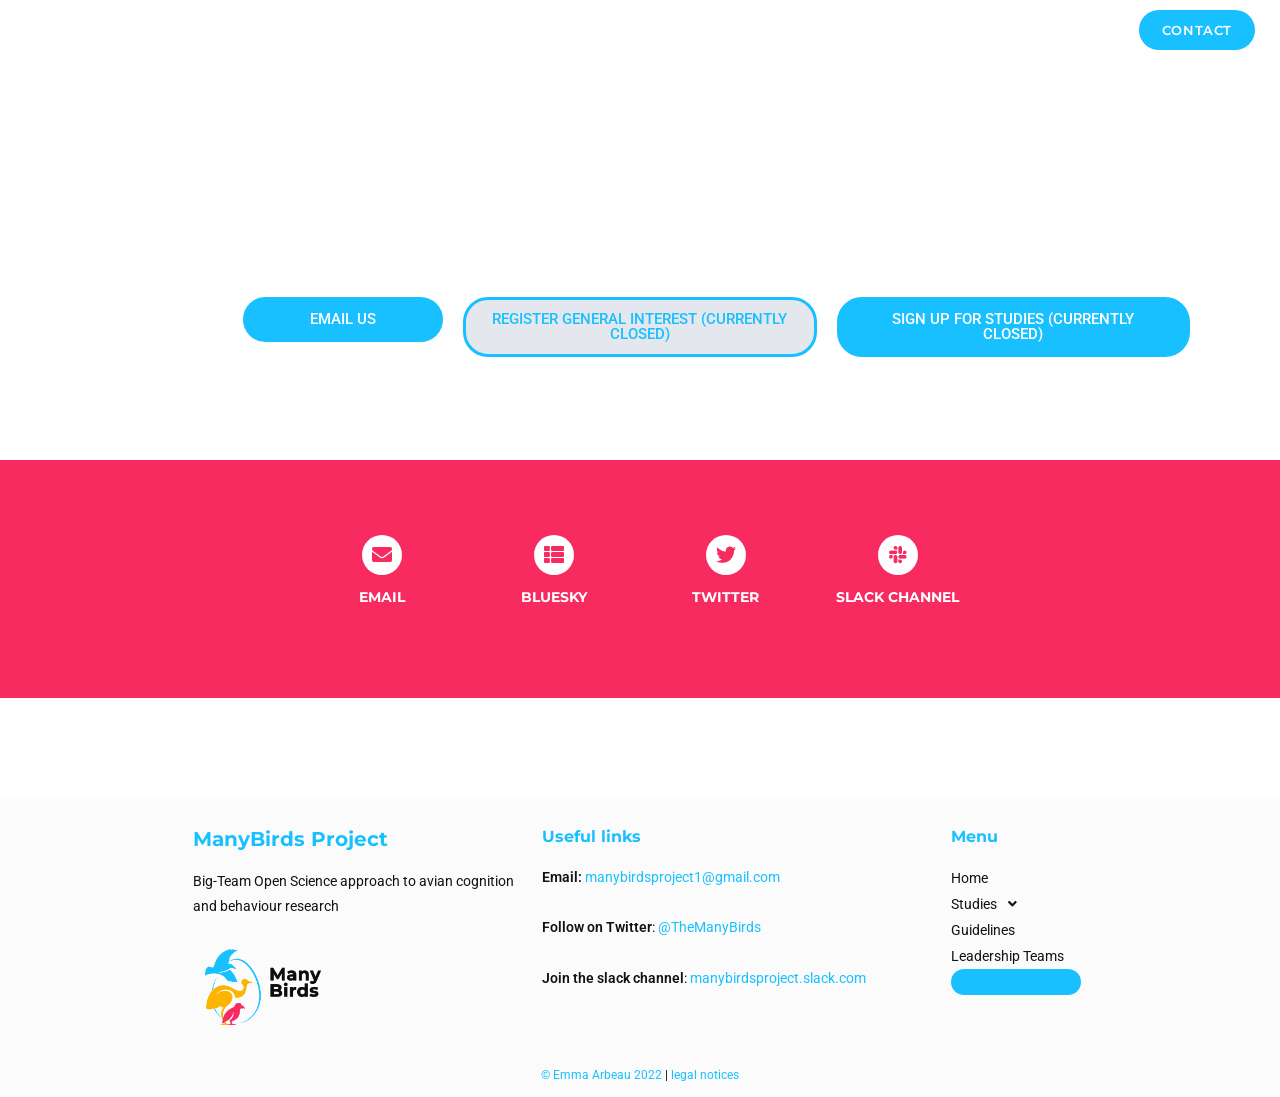
==== contact/index.html @ b62bbb34 "initial commit Signed-off-by: Matjaž Hegedič <matjaz.hegedic@gmail.com>" ====
<!DOCTYPE html>
<html class="html" lang="en-US">
<head>
	<meta charset="UTF-8">
	<link rel="profile" href="https://gmpg.org/xfn/11">

	<meta name="robots" content="index, follow, max-image-preview:large, max-snippet:-1, max-video-preview:-1">
	<style>img:is([sizes="auto" i], [sizes^="auto," i]) { contain-intrinsic-size: 3000px 1500px }</style>
	<meta name="viewport" content="width=device-width, initial-scale=1">
	<!-- This site is optimized with the Yoast SEO plugin v21.5 - https://yoast.com/wordpress/plugins/seo/ -->
	<title>Contact - Many Birds Projects</title>
	<link rel="canonical" href="/contact">
	<meta property="og:locale" content="en_US">
	<meta property="og:type" content="article">
	<meta property="og:title" content="Contact - Many Birds Projects">
	<meta property="og:description" content="Contact us A Big-Team Open Science approach to avian cognition and behaviour research Email Us Register general interest (currently closed) Sign up for Studies (currently closed) Email Bluesky Twitter Slack channel">
	<meta property="og:url" content="/contact">
	<meta property="og:site_name" content="Many Birds Projects">
	<meta property="article:modified_time" content="2024-11-29T09:27:22+00:00">
	<meta name="twitter:card" content="summary_large_image">
	<meta name="twitter:label1" content="Est. reading time">
	<meta name="twitter:data1" content="1 minute">
	<script type="application/ld+json" class="yoast-schema-graph">{"@context":"https://schema.org","@graph":[{"@type":"WebPage","@id":"/contact","url":"/contact","name":"Contact - Many Birds Projects","isPartOf":{"@id":"/#website"},"datePublished":"2021-11-29T15:49:06+00:00","dateModified":"2024-11-29T09:27:22+00:00","breadcrumb":{"@id":"/contact#breadcrumb"},"inLanguage":"en-US","potentialAction":[{"@type":"ReadAction","target":["/contact"]}]},{"@type":"BreadcrumbList","@id":"/contact#breadcrumb","itemListElement":[{"@type":"ListItem","position":1,"name":"Home","item":"/"},{"@type":"ListItem","position":2,"name":"Contact"}]},{"@type":"WebSite","@id":"/#website","url":"/","name":"Many Birds Projects","description":"Research behaviour cognition open-science","potentialAction":[{"@type":"SearchAction","target":{"@type":"EntryPoint","urlTemplate":"/?s={search_term_string}"},"query-input":"required name=search_term_string"}],"inLanguage":"en-US"}]}</script>
	<!-- / Yoast SEO plugin. -->


<link rel="dns-prefetch" href="//fonts.googleapis.com">
<link rel="alternate" type="application/rss+xml" title="Many Birds Projects &raquo; Feed" href="/feed">
<link rel="alternate" type="application/rss+xml" title="Many Birds Projects &raquo; Comments Feed" href="/comments/feed">
<script>
window._wpemojiSettings = {"baseUrl":"https:\/\/s.w.org\/images\/core\/emoji\/15.0.3\/72x72\/","ext":".png","svgUrl":"https:\/\/s.w.org\/images\/core\/emoji\/15.0.3\/svg\/","svgExt":".svg","source":{"concatemoji":"https:\/\/themanybirds.local\/wp-includes\/js\/wp-emoji-release.min.js?ver=6.7.1"}};
/*! This file is auto-generated */
!function(i,n){var o,s,e;function c(e){try{var t={supportTests:e,timestamp:(new Date).valueOf()};sessionStorage.setItem(o,JSON.stringify(t))}catch(e){}}function p(e,t,n){e.clearRect(0,0,e.canvas.width,e.canvas.height),e.fillText(t,0,0);var t=new Uint32Array(e.getImageData(0,0,e.canvas.width,e.canvas.height).data),r=(e.clearRect(0,0,e.canvas.width,e.canvas.height),e.fillText(n,0,0),new Uint32Array(e.getImageData(0,0,e.canvas.width,e.canvas.height).data));return t.every(function(e,t){return e===r[t]})}function u(e,t,n){switch(t){case"flag":return n(e,"🏳️‍⚧️","🏳️​⚧️")?!1:!n(e,"🇺🇳","🇺​🇳")&&!n(e,"🏴󠁧󠁢󠁥󠁮󠁧󠁿","🏴​󠁧​󠁢​󠁥​󠁮​󠁧​󠁿");case"emoji":return!n(e,"🐦‍⬛","🐦​⬛")}return!1}function f(e,t,n){var r="undefined"!=typeof WorkerGlobalScope&&self instanceof WorkerGlobalScope?new OffscreenCanvas(300,150):i.createElement("canvas"),a=r.getContext("2d",{willReadFrequently:!0}),o=(a.textBaseline="top",a.font="600 32px Arial",{});return e.forEach(function(e){o[e]=t(a,e,n)}),o}function t(e){var t=i.createElement("script");t.src=e,t.defer=!0,i.head.appendChild(t)}"undefined"!=typeof Promise&&(o="wpEmojiSettingsSupports",s=["flag","emoji"],n.supports={everything:!0,everythingExceptFlag:!0},e=new Promise(function(e){i.addEventListener("DOMContentLoaded",e,{once:!0})}),new Promise(function(t){var n=function(){try{var e=JSON.parse(sessionStorage.getItem(o));if("object"==typeof e&&"number"==typeof e.timestamp&&(new Date).valueOf()<e.timestamp+604800&&"object"==typeof e.supportTests)return e.supportTests}catch(e){}return null}();if(!n){if("undefined"!=typeof Worker&&"undefined"!=typeof OffscreenCanvas&&"undefined"!=typeof URL&&URL.createObjectURL&&"undefined"!=typeof Blob)try{var e="postMessage("+f.toString()+"("+[JSON.stringify(s),u.toString(),p.toString()].join(",")+"));",r=new Blob([e],{type:"text/javascript"}),a=new Worker(URL.createObjectURL(r),{name:"wpTestEmojiSupports"});return void(a.onmessage=function(e){c(n=e.data),a.terminate(),t(n)})}catch(e){}c(n=f(s,u,p))}t(n)}).then(function(e){for(var t in e)n.supports[t]=e[t],n.supports.everything=n.supports.everything&&n.supports[t],"flag"!==t&&(n.supports.everythingExceptFlag=n.supports.everythingExceptFlag&&n.supports[t]);n.supports.everythingExceptFlag=n.supports.everythingExceptFlag&&!n.supports.flag,n.DOMReady=!1,n.readyCallback=function(){n.DOMReady=!0}}).then(function(){return e}).then(function(){var e;n.supports.everything||(n.readyCallback(),(e=n.source||{}).concatemoji?t(e.concatemoji):e.wpemoji&&e.twemoji&&(t(e.twemoji),t(e.wpemoji)))}))}((window,document),window._wpemojiSettings);
</script>
<style id="wp-emoji-styles-inline-css">img.wp-smiley, img.emoji {
		display: inline !important;
		border: none !important;
		box-shadow: none !important;
		height: 1em !important;
		width: 1em !important;
		margin: 0 0.07em !important;
		vertical-align: -0.1em !important;
		background: none !important;
		padding: 0 !important;
	}</style>
<link rel="stylesheet" id="wp-block-library-css" href="/wp-includes/css/dist/block-library/style.min.css?ver=6.7.1" media="all">
<style id="wp-block-library-theme-inline-css">.wp-block-audio :where(figcaption){color:#555;font-size:13px;text-align:center}.is-dark-theme .wp-block-audio :where(figcaption){color:#ffffffa6}.wp-block-audio{margin:0 0 1em}.wp-block-code{border:1px solid #ccc;border-radius:4px;font-family:Menlo,Consolas,monaco,monospace;padding:.8em 1em}.wp-block-embed :where(figcaption){color:#555;font-size:13px;text-align:center}.is-dark-theme .wp-block-embed :where(figcaption){color:#ffffffa6}.wp-block-embed{margin:0 0 1em}.blocks-gallery-caption{color:#555;font-size:13px;text-align:center}.is-dark-theme .blocks-gallery-caption{color:#ffffffa6}:root :where(.wp-block-image figcaption){color:#555;font-size:13px;text-align:center}.is-dark-theme :root :where(.wp-block-image figcaption){color:#ffffffa6}.wp-block-image{margin:0 0 1em}.wp-block-pullquote{border-bottom:4px solid;border-top:4px solid;color:currentColor;margin-bottom:1.75em}.wp-block-pullquote cite,.wp-block-pullquote footer,.wp-block-pullquote__citation{color:currentColor;font-size:.8125em;font-style:normal;text-transform:uppercase}.wp-block-quote{border-left:.25em solid;margin:0 0 1.75em;padding-left:1em}.wp-block-quote cite,.wp-block-quote footer{color:currentColor;font-size:.8125em;font-style:normal;position:relative}.wp-block-quote:where(.has-text-align-right){border-left:none;border-right:.25em solid;padding-left:0;padding-right:1em}.wp-block-quote:where(.has-text-align-center){border:none;padding-left:0}.wp-block-quote.is-large,.wp-block-quote.is-style-large,.wp-block-quote:where(.is-style-plain){border:none}.wp-block-search .wp-block-search__label{font-weight:700}.wp-block-search__button{border:1px solid #ccc;padding:.375em .625em}:where(.wp-block-group.has-background){padding:1.25em 2.375em}.wp-block-separator.has-css-opacity{opacity:.4}.wp-block-separator{border:none;border-bottom:2px solid;margin-left:auto;margin-right:auto}.wp-block-separator.has-alpha-channel-opacity{opacity:1}.wp-block-separator:not(.is-style-wide):not(.is-style-dots){width:100px}.wp-block-separator.has-background:not(.is-style-dots){border-bottom:none;height:1px}.wp-block-separator.has-background:not(.is-style-wide):not(.is-style-dots){height:2px}.wp-block-table{margin:0 0 1em}.wp-block-table td,.wp-block-table th{word-break:normal}.wp-block-table :where(figcaption){color:#555;font-size:13px;text-align:center}.is-dark-theme .wp-block-table :where(figcaption){color:#ffffffa6}.wp-block-video :where(figcaption){color:#555;font-size:13px;text-align:center}.is-dark-theme .wp-block-video :where(figcaption){color:#ffffffa6}.wp-block-video{margin:0 0 1em}:root :where(.wp-block-template-part.has-background){margin-bottom:0;margin-top:0;padding:1.25em 2.375em}</style>
<style id="classic-theme-styles-inline-css">/*! This file is auto-generated */
.wp-block-button__link{color:#fff;background-color:#32373c;border-radius:9999px;box-shadow:none;text-decoration:none;padding:calc(.667em + 2px) calc(1.333em + 2px);font-size:1.125em}.wp-block-file__button{background:#32373c;color:#fff;text-decoration:none}</style>
<style id="global-styles-inline-css">:root{--wp--preset--aspect-ratio--square: 1;--wp--preset--aspect-ratio--4-3: 4/3;--wp--preset--aspect-ratio--3-4: 3/4;--wp--preset--aspect-ratio--3-2: 3/2;--wp--preset--aspect-ratio--2-3: 2/3;--wp--preset--aspect-ratio--16-9: 16/9;--wp--preset--aspect-ratio--9-16: 9/16;--wp--preset--color--black: #000000;--wp--preset--color--cyan-bluish-gray: #abb8c3;--wp--preset--color--white: #ffffff;--wp--preset--color--pale-pink: #f78da7;--wp--preset--color--vivid-red: #cf2e2e;--wp--preset--color--luminous-vivid-orange: #ff6900;--wp--preset--color--luminous-vivid-amber: #fcb900;--wp--preset--color--light-green-cyan: #7bdcb5;--wp--preset--color--vivid-green-cyan: #00d084;--wp--preset--color--pale-cyan-blue: #8ed1fc;--wp--preset--color--vivid-cyan-blue: #0693e3;--wp--preset--color--vivid-purple: #9b51e0;--wp--preset--gradient--vivid-cyan-blue-to-vivid-purple: linear-gradient(135deg,rgba(6,147,227,1) 0%,rgb(155,81,224) 100%);--wp--preset--gradient--light-green-cyan-to-vivid-green-cyan: linear-gradient(135deg,rgb(122,220,180) 0%,rgb(0,208,130) 100%);--wp--preset--gradient--luminous-vivid-amber-to-luminous-vivid-orange: linear-gradient(135deg,rgba(252,185,0,1) 0%,rgba(255,105,0,1) 100%);--wp--preset--gradient--luminous-vivid-orange-to-vivid-red: linear-gradient(135deg,rgba(255,105,0,1) 0%,rgb(207,46,46) 100%);--wp--preset--gradient--very-light-gray-to-cyan-bluish-gray: linear-gradient(135deg,rgb(238,238,238) 0%,rgb(169,184,195) 100%);--wp--preset--gradient--cool-to-warm-spectrum: linear-gradient(135deg,rgb(74,234,220) 0%,rgb(151,120,209) 20%,rgb(207,42,186) 40%,rgb(238,44,130) 60%,rgb(251,105,98) 80%,rgb(254,248,76) 100%);--wp--preset--gradient--blush-light-purple: linear-gradient(135deg,rgb(255,206,236) 0%,rgb(152,150,240) 100%);--wp--preset--gradient--blush-bordeaux: linear-gradient(135deg,rgb(254,205,165) 0%,rgb(254,45,45) 50%,rgb(107,0,62) 100%);--wp--preset--gradient--luminous-dusk: linear-gradient(135deg,rgb(255,203,112) 0%,rgb(199,81,192) 50%,rgb(65,88,208) 100%);--wp--preset--gradient--pale-ocean: linear-gradient(135deg,rgb(255,245,203) 0%,rgb(182,227,212) 50%,rgb(51,167,181) 100%);--wp--preset--gradient--electric-grass: linear-gradient(135deg,rgb(202,248,128) 0%,rgb(113,206,126) 100%);--wp--preset--gradient--midnight: linear-gradient(135deg,rgb(2,3,129) 0%,rgb(40,116,252) 100%);--wp--preset--font-size--small: 13px;--wp--preset--font-size--medium: 20px;--wp--preset--font-size--large: 36px;--wp--preset--font-size--x-large: 42px;--wp--preset--spacing--20: 0.44rem;--wp--preset--spacing--30: 0.67rem;--wp--preset--spacing--40: 1rem;--wp--preset--spacing--50: 1.5rem;--wp--preset--spacing--60: 2.25rem;--wp--preset--spacing--70: 3.38rem;--wp--preset--spacing--80: 5.06rem;--wp--preset--shadow--natural: 6px 6px 9px rgba(0, 0, 0, 0.2);--wp--preset--shadow--deep: 12px 12px 50px rgba(0, 0, 0, 0.4);--wp--preset--shadow--sharp: 6px 6px 0px rgba(0, 0, 0, 0.2);--wp--preset--shadow--outlined: 6px 6px 0px -3px rgba(255, 255, 255, 1), 6px 6px rgba(0, 0, 0, 1);--wp--preset--shadow--crisp: 6px 6px 0px rgba(0, 0, 0, 1);}:where(.is-layout-flex){gap: 0.5em;}:where(.is-layout-grid){gap: 0.5em;}body .is-layout-flex{display: flex;}.is-layout-flex{flex-wrap: wrap;align-items: center;}.is-layout-flex > :is(*, div){margin: 0;}body .is-layout-grid{display: grid;}.is-layout-grid > :is(*, div){margin: 0;}:where(.wp-block-columns.is-layout-flex){gap: 2em;}:where(.wp-block-columns.is-layout-grid){gap: 2em;}:where(.wp-block-post-template.is-layout-flex){gap: 1.25em;}:where(.wp-block-post-template.is-layout-grid){gap: 1.25em;}.has-black-color{color: var(--wp--preset--color--black) !important;}.has-cyan-bluish-gray-color{color: var(--wp--preset--color--cyan-bluish-gray) !important;}.has-white-color{color: var(--wp--preset--color--white) !important;}.has-pale-pink-color{color: var(--wp--preset--color--pale-pink) !important;}.has-vivid-red-color{color: var(--wp--preset--color--vivid-red) !important;}.has-luminous-vivid-orange-color{color: var(--wp--preset--color--luminous-vivid-orange) !important;}.has-luminous-vivid-amber-color{color: var(--wp--preset--color--luminous-vivid-amber) !important;}.has-light-green-cyan-color{color: var(--wp--preset--color--light-green-cyan) !important;}.has-vivid-green-cyan-color{color: var(--wp--preset--color--vivid-green-cyan) !important;}.has-pale-cyan-blue-color{color: var(--wp--preset--color--pale-cyan-blue) !important;}.has-vivid-cyan-blue-color{color: var(--wp--preset--color--vivid-cyan-blue) !important;}.has-vivid-purple-color{color: var(--wp--preset--color--vivid-purple) !important;}.has-black-background-color{background-color: var(--wp--preset--color--black) !important;}.has-cyan-bluish-gray-background-color{background-color: var(--wp--preset--color--cyan-bluish-gray) !important;}.has-white-background-color{background-color: var(--wp--preset--color--white) !important;}.has-pale-pink-background-color{background-color: var(--wp--preset--color--pale-pink) !important;}.has-vivid-red-background-color{background-color: var(--wp--preset--color--vivid-red) !important;}.has-luminous-vivid-orange-background-color{background-color: var(--wp--preset--color--luminous-vivid-orange) !important;}.has-luminous-vivid-amber-background-color{background-color: var(--wp--preset--color--luminous-vivid-amber) !important;}.has-light-green-cyan-background-color{background-color: var(--wp--preset--color--light-green-cyan) !important;}.has-vivid-green-cyan-background-color{background-color: var(--wp--preset--color--vivid-green-cyan) !important;}.has-pale-cyan-blue-background-color{background-color: var(--wp--preset--color--pale-cyan-blue) !important;}.has-vivid-cyan-blue-background-color{background-color: var(--wp--preset--color--vivid-cyan-blue) !important;}.has-vivid-purple-background-color{background-color: var(--wp--preset--color--vivid-purple) !important;}.has-black-border-color{border-color: var(--wp--preset--color--black) !important;}.has-cyan-bluish-gray-border-color{border-color: var(--wp--preset--color--cyan-bluish-gray) !important;}.has-white-border-color{border-color: var(--wp--preset--color--white) !important;}.has-pale-pink-border-color{border-color: var(--wp--preset--color--pale-pink) !important;}.has-vivid-red-border-color{border-color: var(--wp--preset--color--vivid-red) !important;}.has-luminous-vivid-orange-border-color{border-color: var(--wp--preset--color--luminous-vivid-orange) !important;}.has-luminous-vivid-amber-border-color{border-color: var(--wp--preset--color--luminous-vivid-amber) !important;}.has-light-green-cyan-border-color{border-color: var(--wp--preset--color--light-green-cyan) !important;}.has-vivid-green-cyan-border-color{border-color: var(--wp--preset--color--vivid-green-cyan) !important;}.has-pale-cyan-blue-border-color{border-color: var(--wp--preset--color--pale-cyan-blue) !important;}.has-vivid-cyan-blue-border-color{border-color: var(--wp--preset--color--vivid-cyan-blue) !important;}.has-vivid-purple-border-color{border-color: var(--wp--preset--color--vivid-purple) !important;}.has-vivid-cyan-blue-to-vivid-purple-gradient-background{background: var(--wp--preset--gradient--vivid-cyan-blue-to-vivid-purple) !important;}.has-light-green-cyan-to-vivid-green-cyan-gradient-background{background: var(--wp--preset--gradient--light-green-cyan-to-vivid-green-cyan) !important;}.has-luminous-vivid-amber-to-luminous-vivid-orange-gradient-background{background: var(--wp--preset--gradient--luminous-vivid-amber-to-luminous-vivid-orange) !important;}.has-luminous-vivid-orange-to-vivid-red-gradient-background{background: var(--wp--preset--gradient--luminous-vivid-orange-to-vivid-red) !important;}.has-very-light-gray-to-cyan-bluish-gray-gradient-background{background: var(--wp--preset--gradient--very-light-gray-to-cyan-bluish-gray) !important;}.has-cool-to-warm-spectrum-gradient-background{background: var(--wp--preset--gradient--cool-to-warm-spectrum) !important;}.has-blush-light-purple-gradient-background{background: var(--wp--preset--gradient--blush-light-purple) !important;}.has-blush-bordeaux-gradient-background{background: var(--wp--preset--gradient--blush-bordeaux) !important;}.has-luminous-dusk-gradient-background{background: var(--wp--preset--gradient--luminous-dusk) !important;}.has-pale-ocean-gradient-background{background: var(--wp--preset--gradient--pale-ocean) !important;}.has-electric-grass-gradient-background{background: var(--wp--preset--gradient--electric-grass) !important;}.has-midnight-gradient-background{background: var(--wp--preset--gradient--midnight) !important;}.has-small-font-size{font-size: var(--wp--preset--font-size--small) !important;}.has-medium-font-size{font-size: var(--wp--preset--font-size--medium) !important;}.has-large-font-size{font-size: var(--wp--preset--font-size--large) !important;}.has-x-large-font-size{font-size: var(--wp--preset--font-size--x-large) !important;}
:where(.wp-block-post-template.is-layout-flex){gap: 1.25em;}:where(.wp-block-post-template.is-layout-grid){gap: 1.25em;}
:where(.wp-block-columns.is-layout-flex){gap: 2em;}:where(.wp-block-columns.is-layout-grid){gap: 2em;}
:root :where(.wp-block-pullquote){font-size: 1.5em;line-height: 1.6;}</style>
<link rel="stylesheet" id="slick-style-css" href="/wp-content/plugins/blog-designer-pack/assets/css/slick.css?ver=3.4.3" media="all">
<link rel="stylesheet" id="bdp-public-style-css" href="/wp-content/plugins/blog-designer-pack/assets/css/bdp-public.css?ver=3.4.3" media="all">
<link rel="stylesheet" id="ctf_styles-css" href="/wp-content/plugins/custom-twitter-feeds/css/ctf-styles.min.css?ver=2.2.1" media="all">
<link rel="stylesheet" id="wpos-slick-style-css" href="/wp-content/plugins/wp-responsive-recent-post-slider/assets/css/slick.css?ver=3.4" media="all">
<link rel="stylesheet" id="wppsac-public-style-css" href="/wp-content/plugins/wp-responsive-recent-post-slider/assets/css/recent-post-style.css?ver=3.4" media="all">
<link rel="stylesheet" id="hfe-style-css" href="/wp-content/plugins/header-footer-elementor/assets/css/header-footer-elementor.css?ver=1.6.17" media="all">
<link rel="stylesheet" id="elementor-icons-css" href="/wp-content/plugins/elementor/assets/lib/eicons/css/elementor-icons.min.css?ver=5.23.0" media="all">
<link rel="stylesheet" id="elementor-frontend-css" href="/wp-content/plugins/elementor/assets/css/frontend-lite.min.css?ver=3.17.2" media="all">
<link rel="stylesheet" id="swiper-css" href="/wp-content/plugins/elementor/assets/lib/swiper/css/swiper.min.css?ver=5.3.6" media="all">
<link rel="stylesheet" id="elementor-post-5-css" href="/wp-content/uploads/elementor/css/post-5.css?ver=1699451217" media="all">
<link rel="stylesheet" id="elementor-global-css" href="/wp-content/uploads/elementor/css/global.css?ver=1699451407" media="all">
<link rel="stylesheet" id="elementor-post-258-css" href="/wp-content/uploads/elementor/css/post-258.css?ver=1732881860" media="all">
<link rel="stylesheet" id="hfe-widgets-style-css" href="/wp-content/plugins/header-footer-elementor/inc/widgets-css/frontend.css?ver=1.6.17" media="all">
<link rel="stylesheet" id="elementor-post-351-css" href="/wp-content/uploads/elementor/css/post-351.css?ver=1732872316" media="all">
<link rel="stylesheet" id="font-awesome-css" href="/wp-content/themes/oceanwp/assets/fonts/fontawesome/css/all.min.css?ver=5.15.1" media="all">
<link rel="stylesheet" id="simple-line-icons-css" href="/wp-content/themes/oceanwp/assets/css/third/simple-line-icons.min.css?ver=2.4.0" media="all">
<link rel="stylesheet" id="oceanwp-style-css" href="/wp-content/themes/oceanwp/assets/css/style.min.css?ver=3.1.0" media="all">
<link rel="stylesheet" id="fontawesome-css" href="/wp-content/themes/oceanwp/inc/customizer/assets/css/fontawesome-all.min.css?ver=5.8.2" media="all">
<link rel="stylesheet" id="oceanwp-google-font-roboto-css" href="//fonts.googleapis.com/css?family=Roboto%3A100%2C200%2C300%2C400%2C500%2C600%2C700%2C800%2C900%2C100i%2C200i%2C300i%2C400i%2C500i%2C600i%2C700i%2C800i%2C900i&#038;subset=latin&#038;display=swap&#038;ver=6.7.1" media="all">
<link rel="stylesheet" id="oceanwp-google-font-montserrat-css" href="//fonts.googleapis.com/css?family=Montserrat%3A100%2C200%2C300%2C400%2C500%2C600%2C700%2C800%2C900%2C100i%2C200i%2C300i%2C400i%2C500i%2C600i%2C700i%2C800i%2C900i&#038;subset=latin&#038;display=swap&#038;ver=6.7.1" media="all">
<link rel="stylesheet" id="eael-general-css" href="/wp-content/plugins/essential-addons-for-elementor-lite/assets/front-end/css/view/general.min.css?ver=5.8.15" media="all">
<link rel="stylesheet" id="oe-widgets-style-css" href="/wp-content/plugins/ocean-extra/assets/css/widgets.css?ver=6.7.1" media="all">
<link rel="stylesheet" id="google-fonts-1-css" href="https://fonts.googleapis.com/css?family=Montserrat%3A100%2C100italic%2C200%2C200italic%2C300%2C300italic%2C400%2C400italic%2C500%2C500italic%2C600%2C600italic%2C700%2C700italic%2C800%2C800italic%2C900%2C900italic%7CRoboto%3A100%2C100italic%2C200%2C200italic%2C300%2C300italic%2C400%2C400italic%2C500%2C500italic%2C600%2C600italic%2C700%2C700italic%2C800%2C800italic%2C900%2C900italic&#038;display=auto&#038;ver=6.7.1" media="all">
<link rel="stylesheet" id="elementor-icons-shared-0-css" href="/wp-content/plugins/elementor/assets/lib/font-awesome/css/fontawesome.min.css?ver=5.15.3" media="all">
<link rel="stylesheet" id="elementor-icons-fa-solid-css" href="/wp-content/plugins/elementor/assets/lib/font-awesome/css/solid.min.css?ver=5.15.3" media="all">
<link rel="stylesheet" id="elementor-icons-fa-brands-css" href="/wp-content/plugins/elementor/assets/lib/font-awesome/css/brands.min.css?ver=5.15.3" media="all">
<link rel="preconnect" href="https://fonts.gstatic.com/" crossorigin>
<script src="/wp-content/themes/oceanwp/assets/js/vendors/smoothscroll.min.js?ver=3.1.0" id="ow-smoothscroll-js"></script>
<script src="/wp-includes/js/jquery/jquery.min.js?ver=3.7.1" id="jquery-core-js"></script>
<script src="/wp-includes/js/jquery/jquery-migrate.min.js?ver=3.4.1" id="jquery-migrate-js"></script>
<link rel="https://api.w.org/" href="/wp-json/">
<link rel="alternate" title="JSON" type="application/json" href="/wp-json/wp/v2/pages/258">
<link rel="EditURI" type="application/rsd+xml" title="RSD" href="/xmlrpc.php?rsd">
<meta name="generator" content="WordPress 6.7.1">
<link rel="shortlink" href="/?p=258">
<link rel="alternate" title="oEmbed (JSON)" type="application/json+oembed" href="/wp-json/oembed/1.0/embed?url=https%3A%2F%2F%2Fcontact">
<link rel="alternate" title="oEmbed (XML)" type="text/xml+oembed" href="/wp-json/oembed/1.0/embed?url=https%3A%2F%2F%2Fcontact#038;format=xml">

<!-- teachPress -->
<script src="/wp-content/plugins/teachpress/js/frontend.js?ver=9.0.4"></script>
<link type="text/css" href="/wp-content/plugins/teachpress/styles/teachpress_front.css?ver=9.0.4" rel="stylesheet">
<!-- END teachPress -->
<meta name="generator" content="Elementor 3.17.2; features: e_dom_optimization, e_optimized_assets_loading, e_optimized_css_loading, additional_custom_breakpoints; settings: css_print_method-external, google_font-enabled, font_display-auto">
<link rel="icon" href="/wp-content/uploads/2021/11/cropped-manybird_logo_seul_fond_transparent-32x32.png" sizes="32x32">
<link rel="icon" href="/wp-content/uploads/2021/11/cropped-manybird_logo_seul_fond_transparent-192x192.png" sizes="192x192">
<link rel="apple-touch-icon" href="/wp-content/uploads/2021/11/cropped-manybird_logo_seul_fond_transparent-180x180.png">
<meta name="msapplication-TileImage" content="/wp-content/uploads/2021/11/cropped-manybird_logo_seul_fond_transparent-270x270.png">
		<style id="wp-custom-css">#site-logo{display:none}#menu-item-338{background-color:#18C0FF;border-radius:25px;padding-right:8px;padding-left:8px;color:white}input[type="button"],input[type="reset"],input[type="submit"],button[type="submit"],.button,#site-navigation-wrap .dropdown-menu >li.btn >a >span,.thumbnail:hover i,.post-quote-content,.omw-modal .omw-close-modal,body .contact-info-widget.big-icons li:hover i,body div.wpforms-container-full .wpforms-form input[type=submit],body div.wpforms-container-full .wpforms-form button[type=submit],body div.wpforms-container-full .wpforms-form .wpforms-page-button{border-radius:25px !important}.elementor-button{min-width:200px !important}.bdp-post-title{color:#18C0FF;text-align:left;font-size:14px}.bdp-post-short-content{color:#121212;text-align:left}.bdp-readmorebtn{color:#18C0FF;min-width:200px !important;background-color:none;border-style:solid;border-width:3px 3px 3px 3px;border-color:#18C0FF;border-radius:25px 25px 25px 25px;display:list-item}.teachpress_filter #yr{margin-top:5px;margin-bottom:5px}.teachpress_filter #type{margin-top:5px;margin-bottom:5px;display:none}.teachpress_cloud{display:none !important}.teachpress_filter #auth{margin-top:5px;margin-bottom:5px}.teachpress_filter #usr{display:none}.teachpress_filter{text-align:left;padding-top:20px;padding-bottom:20px}.tp_pub_author,#content p.tp_pub_author{font-size:1.2rem !important}.tp_pub_title,#content p.tp_pub_title{font-size:1.8rem !important}.tp_pub_additional,#content p.tp_pub_additional{font-size:1.2rem !important}.tp_pub_menu,#content p.tp_pub_menu{font-size:1.2rem !important}</style>
		<!-- OceanWP CSS -->
<style type="text/css">/* General CSS */a:hover,a.light:hover,.theme-heading .text::before,.theme-heading .text::after,#top-bar-content >a:hover,#top-bar-social li.oceanwp-email a:hover,#site-navigation-wrap .dropdown-menu >li >a:hover,#site-header.medium-header #medium-searchform button:hover,.oceanwp-mobile-menu-icon a:hover,.blog-entry.post .blog-entry-header .entry-title a:hover,.blog-entry.post .blog-entry-readmore a:hover,.blog-entry.thumbnail-entry .blog-entry-category a,ul.meta li a:hover,.dropcap,.single nav.post-navigation .nav-links .title,body .related-post-title a:hover,body #wp-calendar caption,body .contact-info-widget.default i,body .contact-info-widget.big-icons i,body .custom-links-widget .oceanwp-custom-links li a:hover,body .custom-links-widget .oceanwp-custom-links li a:hover:before,body .posts-thumbnails-widget li a:hover,body .social-widget li.oceanwp-email a:hover,.comment-author .comment-meta .comment-reply-link,#respond #cancel-comment-reply-link:hover,#footer-widgets .footer-box a:hover,#footer-bottom a:hover,#footer-bottom #footer-bottom-menu a:hover,.sidr a:hover,.sidr-class-dropdown-toggle:hover,.sidr-class-menu-item-has-children.active >a,.sidr-class-menu-item-has-children.active >a >.sidr-class-dropdown-toggle,input[type=checkbox]:checked:before{color:#18c0ff}.single nav.post-navigation .nav-links .title .owp-icon use,.blog-entry.post .blog-entry-readmore a:hover .owp-icon use,body .contact-info-widget.default .owp-icon use,body .contact-info-widget.big-icons .owp-icon use{stroke:#18c0ff}input[type="button"],input[type="reset"],input[type="submit"],button[type="submit"],.button,#site-navigation-wrap .dropdown-menu >li.btn >a >span,.thumbnail:hover i,.post-quote-content,.omw-modal .omw-close-modal,body .contact-info-widget.big-icons li:hover i,body div.wpforms-container-full .wpforms-form input[type=submit],body div.wpforms-container-full .wpforms-form button[type=submit],body div.wpforms-container-full .wpforms-form .wpforms-page-button{background-color:#18c0ff}.thumbnail:hover .link-post-svg-icon{background-color:#18c0ff}body .contact-info-widget.big-icons li:hover .owp-icon{background-color:#18c0ff}.widget-title{border-color:#18c0ff}blockquote{border-color:#18c0ff}#searchform-dropdown{border-color:#18c0ff}.dropdown-menu .sub-menu{border-color:#18c0ff}.blog-entry.large-entry .blog-entry-readmore a:hover{border-color:#18c0ff}.oceanwp-newsletter-form-wrap input[type="email"]:focus{border-color:#18c0ff}.social-widget li.oceanwp-email a:hover{border-color:#18c0ff}#respond #cancel-comment-reply-link:hover{border-color:#18c0ff}body .contact-info-widget.big-icons li:hover i{border-color:#18c0ff}#footer-widgets .oceanwp-newsletter-form-wrap input[type="email"]:focus{border-color:#18c0ff}blockquote,.wp-block-quote{border-left-color:#18c0ff}body .contact-info-widget.big-icons li:hover .owp-icon{border-color:#18c0ff}input[type="button"]:hover,input[type="reset"]:hover,input[type="submit"]:hover,button[type="submit"]:hover,input[type="button"]:focus,input[type="reset"]:focus,input[type="submit"]:focus,button[type="submit"]:focus,.button:hover,#site-navigation-wrap .dropdown-menu >li.btn >a:hover >span,.post-quote-author,.omw-modal .omw-close-modal:hover,body div.wpforms-container-full .wpforms-form input[type=submit]:hover,body div.wpforms-container-full .wpforms-form button[type=submit]:hover,body div.wpforms-container-full .wpforms-form .wpforms-page-button:hover{background-color:rgba(24,192,255,0.75)}a{color:#18c0ff}a .owp-icon use{stroke:#18c0ff}a:hover{color:rgba(24,192,255,0.74)}a:hover .owp-icon use{stroke:rgba(24,192,255,0.74)}.theme-button,input[type="submit"],button[type="submit"],button,.button,body div.wpforms-container-full .wpforms-form input[type=submit],body div.wpforms-container-full .wpforms-form button[type=submit],body div.wpforms-container-full .wpforms-form .wpforms-page-button{border-radius:25px}body .theme-button,body input[type="submit"],body button[type="submit"],body button,body .button,body div.wpforms-container-full .wpforms-form input[type=submit],body div.wpforms-container-full .wpforms-form button[type=submit],body div.wpforms-container-full .wpforms-form .wpforms-page-button{background-color:#18c0ff}body .theme-button:hover,body input[type="submit"]:hover,body button[type="submit"]:hover,body button:hover,body .button:hover,body div.wpforms-container-full .wpforms-form input[type=submit]:hover,body div.wpforms-container-full .wpforms-form input[type=submit]:active,body div.wpforms-container-full .wpforms-form button[type=submit]:hover,body div.wpforms-container-full .wpforms-form button[type=submit]:active,body div.wpforms-container-full .wpforms-form .wpforms-page-button:hover,body div.wpforms-container-full .wpforms-form .wpforms-page-button:active{background-color:rgba(24,192,255,0.56)}/* Header CSS */#site-logo #site-logo-inner,.oceanwp-social-menu .social-menu-inner,#site-header.full_screen-header .menu-bar-inner,.after-header-content .after-header-content-inner{height:40px}#site-navigation-wrap .dropdown-menu >li >a,.oceanwp-mobile-menu-icon a,.mobile-menu-close,.after-header-content-inner >a{line-height:40px}#site-header-inner{padding:10px 40px 10px 40px}#site-header.has-header-media .overlay-header-media{background-color:rgba(0,0,0,0.5)}#site-logo #site-logo-inner a img,#site-header.center-header #site-navigation-wrap .middle-site-logo a img{max-width:40px}#site-navigation-wrap .dropdown-menu >li >a,.oceanwp-mobile-menu-icon a,#searchform-header-replace-close{color:#ffffff}#site-navigation-wrap .dropdown-menu >li >a .owp-icon use,.oceanwp-mobile-menu-icon a .owp-icon use,#searchform-header-replace-close .owp-icon use{stroke:#ffffff}#site-navigation-wrap .dropdown-menu >li >a:hover,.oceanwp-mobile-menu-icon a:hover,#searchform-header-replace-close:hover{color:#18c0ff}#site-navigation-wrap .dropdown-menu >li >a:hover .owp-icon use,.oceanwp-mobile-menu-icon a:hover .owp-icon use,#searchform-header-replace-close:hover .owp-icon use{stroke:#18c0ff}.dropdown-menu .sub-menu,#searchform-dropdown,.current-shop-items-dropdown{border-color:#18c0ff}body .sidr a:hover,body .sidr-class-dropdown-toggle:hover,body .sidr-class-dropdown-toggle .fa,body .sidr-class-menu-item-has-children.active >a,body .sidr-class-menu-item-has-children.active >a >.sidr-class-dropdown-toggle,#mobile-dropdown ul li a:hover,#mobile-dropdown ul li a .dropdown-toggle:hover,#mobile-dropdown .menu-item-has-children.active >a,#mobile-dropdown .menu-item-has-children.active >a >.dropdown-toggle,#mobile-fullscreen ul li a:hover,#mobile-fullscreen .oceanwp-social-menu.simple-social ul li a:hover{color:#18c0ff}#mobile-fullscreen a.close:hover .close-icon-inner,#mobile-fullscreen a.close:hover .close-icon-inner::after{background-color:#18c0ff}/* Footer Widgets CSS */#footer-widgets{background-color:#18c0ff}#footer-widgets,#footer-widgets p,#footer-widgets li a:before,#footer-widgets .contact-info-widget span.oceanwp-contact-title,#footer-widgets .recent-posts-date,#footer-widgets .recent-posts-comments,#footer-widgets .widget-recent-posts-icons li .fa{color:#ffffff}/* Typography CSS */body{font-family:Roboto}h1,h2,h3,h4,h5,h6,.theme-heading,.widget-title,.oceanwp-widget-recent-posts-title,.comment-reply-title,.entry-title,.sidebar-box .widget-title{font-family:Montserrat}h1{font-weight:700}h2{font-weight:700}#site-navigation-wrap .dropdown-menu >li >a,#site-header.full_screen-header .fs-dropdown-menu >li >a,#site-header.top-header #site-navigation-wrap .dropdown-menu >li >a,#site-header.center-header #site-navigation-wrap .dropdown-menu >li >a,#site-header.medium-header #site-navigation-wrap .dropdown-menu >li >a,.oceanwp-mobile-menu-icon a{font-family:Montserrat;font-weight:600;text-transform:uppercase}</style>
</head>

<body class="page-template-default page page-id-258 wp-embed-responsive ehf-footer ehf-template-oceanwp ehf-stylesheet-oceanwp oceanwp-theme dropdown-mobile has-transparent-header no-header-border default-breakpoint content-full-screen page-header-disabled has-breadcrumbs has-blog-grid elementor-default elementor-kit-5 elementor-page elementor-page-258" itemscope="itemscope" itemtype="https://schema.org/WebPage">

	
	
	<div id="outer-wrap" class="site clr">

		<a class="skip-link screen-reader-text" href="#main">Skip to content</a>

		
		<div id="wrap" class="clr">

			
				<div id="transparent-header-wrap" class="clr">
	
<header id="site-header" class="transparent-header clr" data-height="40" itemscope="itemscope" itemtype="https://schema.org/WPHeader" role="banner">

	
					
			<div id="site-header-inner" class="clr ">

				
				

<div id="site-logo" class="clr" itemscope itemtype="https://schema.org/Brand">

	
	<div id="site-logo-inner" class="clr">

						<a href="/" rel="home" class="site-title site-logo-text">Many Birds Projects</a>
				
	</div>
<!-- #site-logo-inner -->

	
	
</div>
<!-- #site-logo -->

			<div id="site-navigation-wrap" class="no-top-border clr">
			
			
			
			<nav id="site-navigation" class="navigation main-navigation clr" itemscope="itemscope" itemtype="https://schema.org/SiteNavigationElement" role="navigation">

				<ul id="menu-main" class="main-menu dropdown-menu sf-menu">
<li id="menu-item-341" class="menu-item menu-item-type-post_type menu-item-object-page menu-item-home menu-item-341"><a href="/" class="menu-link"><span class="text-wrap">Home</span></a></li>
<li id="menu-item-938" class="menu-item menu-item-type-post_type menu-item-object-page menu-item-has-children dropdown menu-item-938">
<a href="/studies" class="menu-link"><span class="text-wrap">Studies</span></a>
<ul class="sub-menu">
	<li id="menu-item-939" class="menu-item menu-item-type-post_type menu-item-object-page menu-item-939"><a href="/studies/study-1-neophobia-in-birds" class="menu-link"><span class="text-wrap">Study 1: Neophobia in Birds </span></a></li>
</ul>
</li>
<li id="menu-item-1210" class="menu-item menu-item-type-post_type menu-item-object-page menu-item-1210"><a href="/guidelines-ethics-authorship-and-code-o-conduct" class="menu-link"><span class="text-wrap">Guidelines</span></a></li>
<li id="menu-item-339" class="menu-item menu-item-type-post_type menu-item-object-page menu-item-339"><a href="/core-and-study-team-leads" class="menu-link"><span class="text-wrap">Leadership Teams</span></a></li>
<li id="menu-item-338" class="menu-item menu-item-type-post_type menu-item-object-page current-menu-item page_item page-item-258 current_page_item menu-item-338"><a href="/contact" class="menu-link"><span class="text-wrap">Contact</span></a></li>
</ul>
			</nav><!-- #site-navigation -->

			
			
					</div>
<!-- #site-navigation-wrap -->
			
		
	
				
	
	<div class="oceanwp-mobile-menu-icon clr mobile-right">

		
		
		
		<a href="javascript:void(0)" class="mobile-menu" aria-label="Mobile Menu">
							<i class="fa fa-bars" aria-hidden="true"></i>
								<span class="oceanwp-text">Menu</span>
				<span class="oceanwp-close-text">Close</span>
						</a>

		
		
		
	</div>
<!-- #oceanwp-mobile-menu-navbar -->

	

			</div>
<!-- #site-header-inner -->

			
<div id="mobile-dropdown" class="clr">

	<nav class="clr" itemscope="itemscope" itemtype="https://schema.org/SiteNavigationElement">

		<ul id="menu-main-1" class="menu">
<li class="menu-item menu-item-type-post_type menu-item-object-page menu-item-home menu-item-341"><a href="/">Home</a></li>
<li class="menu-item menu-item-type-post_type menu-item-object-page menu-item-has-children menu-item-938">
<a href="/studies">Studies</a>
<ul class="sub-menu">
	<li class="menu-item menu-item-type-post_type menu-item-object-page menu-item-939"><a href="/studies/study-1-neophobia-in-birds">Study 1: Neophobia in Birds </a></li>
</ul>
</li>
<li class="menu-item menu-item-type-post_type menu-item-object-page menu-item-1210"><a href="/guidelines-ethics-authorship-and-code-o-conduct">Guidelines</a></li>
<li class="menu-item menu-item-type-post_type menu-item-object-page menu-item-339"><a href="/core-and-study-team-leads">Leadership Teams</a></li>
<li class="menu-item menu-item-type-post_type menu-item-object-page current-menu-item page_item page-item-258 current_page_item menu-item-338"><a href="/contact" aria-current="page">Contact</a></li>
</ul>
	</nav>

</div>

			
			
		
		
</header><!-- #site-header -->

	</div>
	
			
			<main id="main" class="site-main clr" role="main">

				
	
	<div id="content-wrap" class="container clr">

		
		<div id="primary" class="content-area clr">

			
			<div id="content" class="site-content clr">

				
				
<article class="single-page-article clr">

	
<div class="entry clr" itemprop="text">

	
			<div data-elementor-type="wp-page" data-elementor-id="258" class="elementor elementor-258">
									<section class="elementor-section elementor-top-section elementor-element elementor-element-af8fd85 elementor-section-height-min-height elementor-section-boxed elementor-section-height-default elementor-section-items-middle" data-id="af8fd85" data-element_type="section" data-settings="{&quot;background_background&quot;:&quot;classic&quot;}">
						<div class="elementor-container elementor-column-gap-default">
					<div class="elementor-column elementor-col-100 elementor-top-column elementor-element elementor-element-3edc3a73" data-id="3edc3a73" data-element_type="column">
			<div class="elementor-widget-wrap elementor-element-populated">
								<div class="elementor-element elementor-element-6b20a082 elementor-widget elementor-widget-heading" data-id="6b20a082" data-element_type="widget" data-widget_type="heading.default">
				<div class="elementor-widget-container">
			<style>/*! elementor - v3.17.0 - 01-11-2023 */
.elementor-heading-title{padding:0;margin:0;line-height:1}.elementor-widget-heading .elementor-heading-title[class*=elementor-size-]>a{color:inherit;font-size:inherit;line-height:inherit}.elementor-widget-heading .elementor-heading-title.elementor-size-small{font-size:15px}.elementor-widget-heading .elementor-heading-title.elementor-size-medium{font-size:19px}.elementor-widget-heading .elementor-heading-title.elementor-size-large{font-size:29px}.elementor-widget-heading .elementor-heading-title.elementor-size-xl{font-size:39px}.elementor-widget-heading .elementor-heading-title.elementor-size-xxl{font-size:59px}</style>
<h2 class="elementor-heading-title elementor-size-default">Contact us</h2>		</div>
				</div>
				<div class="elementor-element elementor-element-28db2b37 elementor-widget elementor-widget-text-editor" data-id="28db2b37" data-element_type="widget" data-widget_type="text-editor.default">
				<div class="elementor-widget-container">
			<style>/*! elementor - v3.17.0 - 01-11-2023 */
.elementor-widget-text-editor.elementor-drop-cap-view-stacked .elementor-drop-cap{background-color:#69727d;color:#fff}.elementor-widget-text-editor.elementor-drop-cap-view-framed .elementor-drop-cap{color:#69727d;border:3px solid;background-color:transparent}.elementor-widget-text-editor:not(.elementor-drop-cap-view-default) .elementor-drop-cap{margin-top:8px}.elementor-widget-text-editor:not(.elementor-drop-cap-view-default) .elementor-drop-cap-letter{width:1em;height:1em}.elementor-widget-text-editor .elementor-drop-cap{float:left;text-align:center;line-height:1;font-size:50px}.elementor-widget-text-editor .elementor-drop-cap-letter{display:inline-block}</style>				<p>A Big-Team Open Science approach to avian cognition and behaviour research</p>						</div>
				</div>
				<section class="elementor-section elementor-inner-section elementor-element elementor-element-27783cd7 elementor-section-boxed elementor-section-height-default elementor-section-height-default" data-id="27783cd7" data-element_type="section">
						<div class="elementor-container elementor-column-gap-default">
					<div class="elementor-column elementor-col-33 elementor-inner-column elementor-element elementor-element-b05bd6b" data-id="b05bd6b" data-element_type="column">
			<div class="elementor-widget-wrap elementor-element-populated">
								<div class="elementor-element elementor-element-3298b5d elementor-align-right elementor-widget elementor-widget-button" data-id="3298b5d" data-element_type="widget" data-widget_type="button.default">
				<div class="elementor-widget-container">
					<div class="elementor-button-wrapper">
			<a class="elementor-button elementor-button-link elementor-size-sm" href="mailto:manybirdsproject1@gmail.com">
						<span class="elementor-button-content-wrapper">
						<span class="elementor-button-text">Email Us</span>
		</span>
					</a>
		</div>
				</div>
				</div>
					</div>
		</div>
				<div class="elementor-column elementor-col-33 elementor-inner-column elementor-element elementor-element-5a85e040" data-id="5a85e040" data-element_type="column">
			<div class="elementor-widget-wrap elementor-element-populated">
								<div class="elementor-element elementor-element-8bc410 elementor-align-center elementor-widget elementor-widget-button" data-id="8bc410" data-element_type="widget" data-widget_type="button.default">
				<div class="elementor-widget-container">
					<div class="elementor-button-wrapper">
			<a class="elementor-button elementor-size-sm" role="button">
						<span class="elementor-button-content-wrapper">
						<span class="elementor-button-text">Register general interest (currently closed)</span>
		</span>
					</a>
		</div>
				</div>
				</div>
					</div>
		</div>
				<div class="elementor-column elementor-col-33 elementor-inner-column elementor-element elementor-element-25a95f3" data-id="25a95f3" data-element_type="column">
			<div class="elementor-widget-wrap elementor-element-populated">
								<div class="elementor-element elementor-element-eebf5d9 elementor-align-left elementor-widget elementor-widget-button" data-id="eebf5d9" data-element_type="widget" data-widget_type="button.default">
				<div class="elementor-widget-container">
					<div class="elementor-button-wrapper">
			<a class="elementor-button elementor-size-sm" role="button">
						<span class="elementor-button-content-wrapper">
						<span class="elementor-button-text">Sign up for Studies (currently closed)</span>
		</span>
					</a>
		</div>
				</div>
				</div>
					</div>
		</div>
							</div>
		</section>
					</div>
		</div>
							</div>
		</section>
				<section class="elementor-section elementor-top-section elementor-element elementor-element-86a5f84 elementor-section-boxed elementor-section-height-default elementor-section-height-default" data-id="86a5f84" data-element_type="section" data-settings="{&quot;background_background&quot;:&quot;classic&quot;}">
							<div class="elementor-background-overlay"></div>
							<div class="elementor-container elementor-column-gap-default">
					<div class="elementor-column elementor-col-100 elementor-top-column elementor-element elementor-element-30b525e" data-id="30b525e" data-element_type="column">
			<div class="elementor-widget-wrap elementor-element-populated">
								<section class="elementor-section elementor-inner-section elementor-element elementor-element-c0eaf09 elementor-section-boxed elementor-section-height-default elementor-section-height-default" data-id="c0eaf09" data-element_type="section">
						<div class="elementor-container elementor-column-gap-default">
					<div class="elementor-column elementor-col-25 elementor-inner-column elementor-element elementor-element-5528b54" data-id="5528b54" data-element_type="column">
			<div class="elementor-widget-wrap elementor-element-populated">
								<div class="elementor-element elementor-element-77d13f5 elementor-view-stacked elementor-shape-circle elementor-position-top elementor-mobile-position-top elementor-widget elementor-widget-icon-box" data-id="77d13f5" data-element_type="widget" data-widget_type="icon-box.default">
				<div class="elementor-widget-container">
			<link rel="stylesheet" href="/wp-content/plugins/elementor/assets/css/widget-icon-box.min.css">		<div class="elementor-icon-box-wrapper">
						<div class="elementor-icon-box-icon">
				<a href="mailto:manybirdsproject1@gmail.com" class="elementor-icon elementor-animation-" tabindex="-1">
				<i aria-hidden="true" class="fas fa-envelope"></i>				</a>
			</div>
						<div class="elementor-icon-box-content">
				<h3 class="elementor-icon-box-title">
					<a href="mailto:manybirdsproject1@gmail.com">
						Email					</a>
				</h3>
							</div>
		</div>
				</div>
				</div>
					</div>
		</div>
				<div class="elementor-column elementor-col-25 elementor-inner-column elementor-element elementor-element-15e24d0" data-id="15e24d0" data-element_type="column">
			<div class="elementor-widget-wrap elementor-element-populated">
								<div class="elementor-element elementor-element-69f84cf elementor-view-stacked elementor-shape-circle elementor-position-top elementor-mobile-position-top elementor-widget elementor-widget-icon-box" data-id="69f84cf" data-element_type="widget" data-widget_type="icon-box.default">
				<div class="elementor-widget-container">
					<div class="elementor-icon-box-wrapper">
						<div class="elementor-icon-box-icon">
				<a href="https://bsky.app/profile/themanybirds.bsky.social" class="elementor-icon elementor-animation-" tabindex="-1">
				<i aria-hidden="true" class="fas fa-th-list"></i>				</a>
			</div>
						<div class="elementor-icon-box-content">
				<h3 class="elementor-icon-box-title">
					<a href="https://bsky.app/profile/themanybirds.bsky.social">
						Bluesky					</a>
				</h3>
							</div>
		</div>
				</div>
				</div>
					</div>
		</div>
				<div class="elementor-column elementor-col-25 elementor-inner-column elementor-element elementor-element-2213cc8" data-id="2213cc8" data-element_type="column">
			<div class="elementor-widget-wrap elementor-element-populated">
								<div class="elementor-element elementor-element-5ce526b elementor-view-stacked elementor-shape-circle elementor-position-top elementor-mobile-position-top elementor-widget elementor-widget-icon-box" data-id="5ce526b" data-element_type="widget" data-widget_type="icon-box.default">
				<div class="elementor-widget-container">
					<div class="elementor-icon-box-wrapper">
						<div class="elementor-icon-box-icon">
				<a href="https://twitter.com/TheManyBirds" class="elementor-icon elementor-animation-" tabindex="-1">
				<i aria-hidden="true" class="fab fa-twitter"></i>				</a>
			</div>
						<div class="elementor-icon-box-content">
				<h3 class="elementor-icon-box-title">
					<a href="https://twitter.com/TheManyBirds">
						Twitter					</a>
				</h3>
							</div>
		</div>
				</div>
				</div>
					</div>
		</div>
				<div class="elementor-column elementor-col-25 elementor-inner-column elementor-element elementor-element-353364a" data-id="353364a" data-element_type="column">
			<div class="elementor-widget-wrap elementor-element-populated">
								<div class="elementor-element elementor-element-988533a elementor-view-stacked elementor-shape-circle elementor-position-top elementor-mobile-position-top elementor-widget elementor-widget-icon-box" data-id="988533a" data-element_type="widget" data-widget_type="icon-box.default">
				<div class="elementor-widget-container">
					<div class="elementor-icon-box-wrapper">
						<div class="elementor-icon-box-icon">
				<a href="https://join.slack.com/t/manybirdsproject/shared_invite/zt-12c6e70k3-HdCUTcbAsblpDLxlV1rS_Q%20" class="elementor-icon elementor-animation-" tabindex="-1">
				<i aria-hidden="true" class="fab fa-slack"></i>				</a>
			</div>
						<div class="elementor-icon-box-content">
				<h3 class="elementor-icon-box-title">
					<a href="https://join.slack.com/t/manybirdsproject/shared_invite/zt-12c6e70k3-HdCUTcbAsblpDLxlV1rS_Q%20">
						Slack channel					</a>
				</h3>
							</div>
		</div>
				</div>
				</div>
					</div>
		</div>
							</div>
		</section>
					</div>
		</div>
							</div>
		</section>
				<section class="elementor-section elementor-top-section elementor-element elementor-element-0615c5e elementor-section-boxed elementor-section-height-default elementor-section-height-default" data-id="0615c5e" data-element_type="section" data-settings="{&quot;background_background&quot;:&quot;classic&quot;}">
						<div class="elementor-container elementor-column-gap-default">
					<div class="elementor-column elementor-col-100 elementor-top-column elementor-element elementor-element-8366d49" data-id="8366d49" data-element_type="column">
			<div class="elementor-widget-wrap">
									</div>
		</div>
							</div>
		</section>
							</div>
		
	
</div>

</article>

				
			</div>
<!-- #content -->

			
		</div>
<!-- #primary -->

		
	</div>
<!-- #content-wrap -->

	

	</main><!-- #main -->

	
	
	
				<footer itemtype="https://schema.org/WPFooter" itemscope="itemscope" id="colophon" role="contentinfo">
			<div class="footer-width-fixer">		<div data-elementor-type="wp-post" data-elementor-id="351" class="elementor elementor-351">
									<section class="elementor-section elementor-top-section elementor-element elementor-element-ba78f49 elementor-section-boxed elementor-section-height-default elementor-section-height-default" data-id="ba78f49" data-element_type="section" data-settings="{&quot;background_background&quot;:&quot;classic&quot;}">
						<div class="elementor-container elementor-column-gap-default">
					<div class="elementor-column elementor-col-33 elementor-top-column elementor-element elementor-element-f5b8a62" data-id="f5b8a62" data-element_type="column">
			<div class="elementor-widget-wrap elementor-element-populated">
								<div class="elementor-element elementor-element-8879205 elementor-widget elementor-widget-heading" data-id="8879205" data-element_type="widget" data-widget_type="heading.default">
				<div class="elementor-widget-container">
			<h2 class="elementor-heading-title elementor-size-default">ManyBirds Project</h2>		</div>
				</div>
				<div class="elementor-element elementor-element-c8cdf76 elementor-widget elementor-widget-text-editor" data-id="c8cdf76" data-element_type="widget" data-widget_type="text-editor.default">
				<div class="elementor-widget-container">
							<p>Big-Team Open Science approach to avian cognition and behaviour research</p>						</div>
				</div>
				<div class="elementor-element elementor-element-d553567 elementor-widget elementor-widget-image" data-id="d553567" data-element_type="widget" data-widget_type="image.default">
				<div class="elementor-widget-container">
			<style>/*! elementor - v3.17.0 - 01-11-2023 */
.elementor-widget-image{text-align:center}.elementor-widget-image a{display:inline-block}.elementor-widget-image a img[src$=".svg"]{width:48px}.elementor-widget-image img{vertical-align:middle;display:inline-block}</style>												<img width="3594" height="2415" src="/wp-content/uploads/2021/11/manybird_logo1.png" class="attachment-full size-full wp-image-354" alt="" loading="lazy" srcset="/wp-content/uploads/2021/11/manybird_logo1.png 3594w, /wp-content/uploads/2021/11/manybird_logo1-300x202.png 300w, /wp-content/uploads/2021/11/manybird_logo1-1024x688.png 1024w, /wp-content/uploads/2021/11/manybird_logo1-768x516.png 768w, /wp-content/uploads/2021/11/manybird_logo1-1536x1032.png 1536w, /wp-content/uploads/2021/11/manybird_logo1-2048x1376.png 2048w" sizes="auto, (max-width: 3594px) 100vw, 3594px">															</div>
				</div>
					</div>
		</div>
				<div class="elementor-column elementor-col-33 elementor-top-column elementor-element elementor-element-3b6c7ae" data-id="3b6c7ae" data-element_type="column">
			<div class="elementor-widget-wrap elementor-element-populated">
								<div class="elementor-element elementor-element-3aeb512 elementor-widget elementor-widget-heading" data-id="3aeb512" data-element_type="widget" data-widget_type="heading.default">
				<div class="elementor-widget-container">
			<h2 class="elementor-heading-title elementor-size-default">Useful links</h2>		</div>
				</div>
				<div class="elementor-element elementor-element-cbc9b6a elementor-widget elementor-widget-text-editor" data-id="cbc9b6a" data-element_type="widget" data-widget_type="text-editor.default">
				<div class="elementor-widget-container">
							<p><b>Email:</b> <a href="mailto:manybirdsproject1@gmail.com">manybirdsproject1@gmail.com</a><br><br><b>Follow on Twitter</b><span style="font-weight: 400;">: </span><a href="https://twitter.com/TheManyBirds"><span style="font-weight: 400;">@TheManyBirds</span></a><span style="font-weight: 400;"> </span><br><br><b>Join the slack channel</b><span style="font-weight: 400;">: </span><a href="https://join.slack.com/t/manybirdsproject/shared_invite/zt-zlqabs9d-_rKs7VKYPH3yhZLOOZnFNw"><span style="font-weight: 400;">manybirdsproject.slack.com</span></a></p>						</div>
				</div>
					</div>
		</div>
				<div class="elementor-column elementor-col-33 elementor-top-column elementor-element elementor-element-db5e38e" data-id="db5e38e" data-element_type="column">
			<div class="elementor-widget-wrap elementor-element-populated">
								<div class="elementor-element elementor-element-04bb7ef elementor-widget elementor-widget-heading" data-id="04bb7ef" data-element_type="widget" data-widget_type="heading.default">
				<div class="elementor-widget-container">
			<h2 class="elementor-heading-title elementor-size-default">Menu</h2>		</div>
				</div>
				<div class="elementor-element elementor-element-322367a hfe-nav-menu__breakpoint-none hfe-nav-menu__align-left hfe-submenu-icon-arrow hfe-link-redirect-child elementor-widget elementor-widget-navigation-menu" data-id="322367a" data-element_type="widget" data-settings="{&quot;padding_horizontal_menu_item&quot;:{&quot;unit&quot;:&quot;px&quot;,&quot;size&quot;:0,&quot;sizes&quot;:[]},&quot;padding_vertical_menu_item&quot;:{&quot;unit&quot;:&quot;px&quot;,&quot;size&quot;:4,&quot;sizes&quot;:[]},&quot;padding_horizontal_menu_item_tablet&quot;:{&quot;unit&quot;:&quot;px&quot;,&quot;size&quot;:&quot;&quot;,&quot;sizes&quot;:[]},&quot;padding_horizontal_menu_item_mobile&quot;:{&quot;unit&quot;:&quot;px&quot;,&quot;size&quot;:&quot;&quot;,&quot;sizes&quot;:[]},&quot;padding_vertical_menu_item_tablet&quot;:{&quot;unit&quot;:&quot;px&quot;,&quot;size&quot;:&quot;&quot;,&quot;sizes&quot;:[]},&quot;padding_vertical_menu_item_mobile&quot;:{&quot;unit&quot;:&quot;px&quot;,&quot;size&quot;:&quot;&quot;,&quot;sizes&quot;:[]},&quot;menu_space_between&quot;:{&quot;unit&quot;:&quot;px&quot;,&quot;size&quot;:&quot;&quot;,&quot;sizes&quot;:[]},&quot;menu_space_between_tablet&quot;:{&quot;unit&quot;:&quot;px&quot;,&quot;size&quot;:&quot;&quot;,&quot;sizes&quot;:[]},&quot;menu_space_between_mobile&quot;:{&quot;unit&quot;:&quot;px&quot;,&quot;size&quot;:&quot;&quot;,&quot;sizes&quot;:[]},&quot;dropdown_border_radius&quot;:{&quot;unit&quot;:&quot;px&quot;,&quot;top&quot;:&quot;&quot;,&quot;right&quot;:&quot;&quot;,&quot;bottom&quot;:&quot;&quot;,&quot;left&quot;:&quot;&quot;,&quot;isLinked&quot;:true},&quot;dropdown_border_radius_tablet&quot;:{&quot;unit&quot;:&quot;px&quot;,&quot;top&quot;:&quot;&quot;,&quot;right&quot;:&quot;&quot;,&quot;bottom&quot;:&quot;&quot;,&quot;left&quot;:&quot;&quot;,&quot;isLinked&quot;:true},&quot;dropdown_border_radius_mobile&quot;:{&quot;unit&quot;:&quot;px&quot;,&quot;top&quot;:&quot;&quot;,&quot;right&quot;:&quot;&quot;,&quot;bottom&quot;:&quot;&quot;,&quot;left&quot;:&quot;&quot;,&quot;isLinked&quot;:true},&quot;padding_horizontal_dropdown_item&quot;:{&quot;unit&quot;:&quot;px&quot;,&quot;size&quot;:&quot;&quot;,&quot;sizes&quot;:[]},&quot;padding_horizontal_dropdown_item_tablet&quot;:{&quot;unit&quot;:&quot;px&quot;,&quot;size&quot;:&quot;&quot;,&quot;sizes&quot;:[]},&quot;padding_horizontal_dropdown_item_mobile&quot;:{&quot;unit&quot;:&quot;px&quot;,&quot;size&quot;:&quot;&quot;,&quot;sizes&quot;:[]},&quot;padding_vertical_dropdown_item&quot;:{&quot;unit&quot;:&quot;px&quot;,&quot;size&quot;:15,&quot;sizes&quot;:[]},&quot;padding_vertical_dropdown_item_tablet&quot;:{&quot;unit&quot;:&quot;px&quot;,&quot;size&quot;:&quot;&quot;,&quot;sizes&quot;:[]},&quot;padding_vertical_dropdown_item_mobile&quot;:{&quot;unit&quot;:&quot;px&quot;,&quot;size&quot;:&quot;&quot;,&quot;sizes&quot;:[]},&quot;distance_from_menu&quot;:{&quot;unit&quot;:&quot;px&quot;,&quot;size&quot;:&quot;&quot;,&quot;sizes&quot;:[]},&quot;distance_from_menu_tablet&quot;:{&quot;unit&quot;:&quot;px&quot;,&quot;size&quot;:&quot;&quot;,&quot;sizes&quot;:[]},&quot;distance_from_menu_mobile&quot;:{&quot;unit&quot;:&quot;px&quot;,&quot;size&quot;:&quot;&quot;,&quot;sizes&quot;:[]},&quot;toggle_size&quot;:{&quot;unit&quot;:&quot;px&quot;,&quot;size&quot;:&quot;&quot;,&quot;sizes&quot;:[]},&quot;toggle_size_tablet&quot;:{&quot;unit&quot;:&quot;px&quot;,&quot;size&quot;:&quot;&quot;,&quot;sizes&quot;:[]},&quot;toggle_size_mobile&quot;:{&quot;unit&quot;:&quot;px&quot;,&quot;size&quot;:&quot;&quot;,&quot;sizes&quot;:[]},&quot;toggle_border_width&quot;:{&quot;unit&quot;:&quot;px&quot;,&quot;size&quot;:&quot;&quot;,&quot;sizes&quot;:[]},&quot;toggle_border_width_tablet&quot;:{&quot;unit&quot;:&quot;px&quot;,&quot;size&quot;:&quot;&quot;,&quot;sizes&quot;:[]},&quot;toggle_border_width_mobile&quot;:{&quot;unit&quot;:&quot;px&quot;,&quot;size&quot;:&quot;&quot;,&quot;sizes&quot;:[]},&quot;toggle_border_radius&quot;:{&quot;unit&quot;:&quot;px&quot;,&quot;size&quot;:&quot;&quot;,&quot;sizes&quot;:[]},&quot;toggle_border_radius_tablet&quot;:{&quot;unit&quot;:&quot;px&quot;,&quot;size&quot;:&quot;&quot;,&quot;sizes&quot;:[]},&quot;toggle_border_radius_mobile&quot;:{&quot;unit&quot;:&quot;px&quot;,&quot;size&quot;:&quot;&quot;,&quot;sizes&quot;:[]}}" data-widget_type="navigation-menu.default">
				<div class="elementor-widget-container">
						<div class="hfe-nav-menu hfe-layout-vertical hfe-nav-menu-layout vertical" data-layout="vertical">
				<div role="button" class="hfe-nav-menu__toggle elementor-clickable">
					<span class="screen-reader-text">Menu</span>
					<div class="hfe-nav-menu-icon">
											</div>
				</div>
				<nav class="hfe-nav-menu__layout-vertical hfe-nav-menu__submenu-arrow" data-toggle-icon="" data-close-icon="" data-full-width=""><ul id="menu-1-322367a" class="hfe-nav-menu">
<li id="menu-item-341" class="menu-item menu-item-type-post_type menu-item-object-page menu-item-home parent hfe-creative-menu"><a href="/" class="hfe-menu-item">Home</a></li>
<li id="menu-item-938" class="menu-item menu-item-type-post_type menu-item-object-page menu-item-has-children parent hfe-has-submenu hfe-creative-menu">
<div class="hfe-has-submenu-container"><a href="/studies" class="hfe-menu-item">Studies<span class="hfe-menu-toggle sub-arrow hfe-menu-child-0"><i class="fa"></i></span></a></div>
<ul class="sub-menu">
	<li id="menu-item-939" class="menu-item menu-item-type-post_type menu-item-object-page hfe-creative-menu"><a href="/studies/study-1-neophobia-in-birds" class="hfe-sub-menu-item">Study 1: Neophobia in Birds </a></li>
</ul>
</li>
<li id="menu-item-1210" class="menu-item menu-item-type-post_type menu-item-object-page parent hfe-creative-menu"><a href="/guidelines-ethics-authorship-and-code-o-conduct" class="hfe-menu-item">Guidelines</a></li>
<li id="menu-item-339" class="menu-item menu-item-type-post_type menu-item-object-page parent hfe-creative-menu"><a href="/core-and-study-team-leads" class="hfe-menu-item">Leadership Teams</a></li>
<li id="menu-item-338" class="menu-item menu-item-type-post_type menu-item-object-page current-menu-item page_item page-item-258 current_page_item parent hfe-creative-menu"><a href="/contact" class="hfe-menu-item">Contact</a></li>
</ul></nav>
			</div>
					</div>
				</div>
					</div>
		</div>
							</div>
		</section>
				<section class="elementor-section elementor-top-section elementor-element elementor-element-87d374d elementor-section-boxed elementor-section-height-default elementor-section-height-default" data-id="87d374d" data-element_type="section" data-settings="{&quot;background_background&quot;:&quot;classic&quot;}">
						<div class="elementor-container elementor-column-gap-default">
					<div class="elementor-column elementor-col-100 elementor-top-column elementor-element elementor-element-3f9ed27" data-id="3f9ed27" data-element_type="column">
			<div class="elementor-widget-wrap elementor-element-populated">
								<div class="elementor-element elementor-element-59d5614 elementor-widget elementor-widget-text-editor" data-id="59d5614" data-element_type="widget" data-widget_type="text-editor.default">
				<div class="elementor-widget-container">
							<a href="https://www.emmaarbeau.com/">© Emma Arbeau 2022</a> | <a href="https://themanybirds.com/legal-notice">legal notices</a>						</div>
				</div>
					</div>
		</div>
							</div>
		</section>
							</div>
		</div>		</footer>
	
	
	
</div>
<!-- #wrap -->


</div>
<!-- #outer-wrap -->



<a aria-label="Scroll to the top of the page" href="#" id="scroll-top" class="scroll-top-right"><i class=" fa fa-angle-up" aria-hidden="true" role="img"></i></a>




<link rel="stylesheet" id="academicons-css" href="/wp-content/plugins/teachpress/includes/academicons/css/academicons.min.css?ver=6.7.1" media="all">
<script src="/wp-includes/js/imagesloaded.min.js?ver=5.0.0" id="imagesloaded-js"></script>
<script src="/wp-content/themes/oceanwp/assets/js/vendors/isotope.pkgd.min.js?ver=3.0.6" id="ow-isotop-js"></script>
<script src="/wp-content/themes/oceanwp/assets/js/vendors/flickity.pkgd.min.js?ver=3.1.0" id="ow-flickity-js"></script>
<script src="/wp-content/themes/oceanwp/assets/js/vendors/sidr.js?ver=3.1.0" id="ow-sidr-js"></script>
<script src="/wp-content/themes/oceanwp/assets/js/vendors/magnific-popup.min.js?ver=3.1.0" id="ow-magnific-popup-js"></script>
<script id="oceanwp-main-js-extra">var oceanwpLocalize = {"nonce":"4d0a0ab88e","isRTL":"","menuSearchStyle":"disabled","mobileMenuSearchStyle":"disabled","sidrSource":null,"sidrDisplace":"1","sidrSide":"left","sidrDropdownTarget":"link","verticalHeaderTarget":"link","customSelects":".woocommerce-ordering .orderby, #dropdown_product_cat, .widget_categories select, .widget_archive select, .single-product .variations_form .variations select","ajax_url":"https:\/\/themanybirds.local\/wp-admin\/admin-ajax.php","oe_mc_wpnonce":"f0a74a348f"};</script>
<script src="/wp-content/themes/oceanwp/assets/js/theme.vanilla.min.js?ver=3.1.0" id="oceanwp-main-js"></script>
<script id="eael-general-js-extra">var localize = {"ajaxurl":"https:\/\/themanybirds.local\/wp-admin\/admin-ajax.php","nonce":"88b6b9462d","i18n":{"added":"Added ","compare":"Compare","loading":"Loading..."},"eael_translate_text":{"required_text":"is a required field","invalid_text":"Invalid","billing_text":"Billing","shipping_text":"Shipping","fg_mfp_counter_text":"of"},"page_permalink":"https:\/\/themanybirds.local\/contact","cart_redirectition":"","cart_page_url":"","el_breakpoints":{"mobile":{"label":"Mobile Portrait","value":767,"default_value":767,"direction":"max","is_enabled":true},"mobile_extra":{"label":"Mobile Landscape","value":880,"default_value":880,"direction":"max","is_enabled":false},"tablet":{"label":"Tablet Portrait","value":1024,"default_value":1024,"direction":"max","is_enabled":true},"tablet_extra":{"label":"Tablet Landscape","value":1200,"default_value":1200,"direction":"max","is_enabled":false},"laptop":{"label":"Laptop","value":1366,"default_value":1366,"direction":"max","is_enabled":false},"widescreen":{"label":"Widescreen","value":2400,"default_value":2400,"direction":"min","is_enabled":false}}};</script>
<script src="/wp-content/plugins/essential-addons-for-elementor-lite/assets/front-end/js/view/general.min.js?ver=5.8.15" id="eael-general-js"></script>
<!--[if lt IE 9]>
<script src="/wp-content/themes/oceanwp/assets/js/third/html5.min.js?ver=3.1.0" id="html5shiv-js"></script>
<![endif]-->
<script src="/wp-content/plugins/header-footer-elementor/inc/js/frontend.js?ver=1.6.17" id="hfe-frontend-js-js"></script>
<script src="/wp-content/plugins/elementor/assets/js/webpack.runtime.min.js?ver=3.17.2" id="elementor-webpack-runtime-js"></script>
<script src="/wp-content/plugins/elementor/assets/js/frontend-modules.min.js?ver=3.17.2" id="elementor-frontend-modules-js"></script>
<script src="/wp-content/plugins/elementor/assets/lib/waypoints/waypoints.min.js?ver=4.0.2" id="elementor-waypoints-js"></script>
<script src="/wp-includes/js/jquery/ui/core.min.js?ver=1.13.3" id="jquery-ui-core-js"></script>
<script id="elementor-frontend-js-before">var elementorFrontendConfig = {"environmentMode":{"edit":false,"wpPreview":false,"isScriptDebug":false},"i18n":{"shareOnFacebook":"Share on Facebook","shareOnTwitter":"Share on Twitter","pinIt":"Pin it","download":"Download","downloadImage":"Download image","fullscreen":"Fullscreen","zoom":"Zoom","share":"Share","playVideo":"Play Video","previous":"Previous","next":"Next","close":"Close","a11yCarouselWrapperAriaLabel":"Carousel | Horizontal scrolling: Arrow Left & Right","a11yCarouselPrevSlideMessage":"Previous slide","a11yCarouselNextSlideMessage":"Next slide","a11yCarouselFirstSlideMessage":"This is the first slide","a11yCarouselLastSlideMessage":"This is the last slide","a11yCarouselPaginationBulletMessage":"Go to slide"},"is_rtl":false,"breakpoints":{"xs":0,"sm":480,"md":768,"lg":1025,"xl":1440,"xxl":1600},"responsive":{"breakpoints":{"mobile":{"label":"Mobile Portrait","value":767,"default_value":767,"direction":"max","is_enabled":true},"mobile_extra":{"label":"Mobile Landscape","value":880,"default_value":880,"direction":"max","is_enabled":false},"tablet":{"label":"Tablet Portrait","value":1024,"default_value":1024,"direction":"max","is_enabled":true},"tablet_extra":{"label":"Tablet Landscape","value":1200,"default_value":1200,"direction":"max","is_enabled":false},"laptop":{"label":"Laptop","value":1366,"default_value":1366,"direction":"max","is_enabled":false},"widescreen":{"label":"Widescreen","value":2400,"default_value":2400,"direction":"min","is_enabled":false}}},"version":"3.17.2","is_static":false,"experimentalFeatures":{"e_dom_optimization":true,"e_optimized_assets_loading":true,"e_optimized_css_loading":true,"additional_custom_breakpoints":true,"landing-pages":true},"urls":{"assets":"https:\/\/themanybirds.local\/wp-content\/plugins\/elementor\/assets\/"},"swiperClass":"swiper-container","settings":{"page":[],"editorPreferences":[]},"kit":{"active_breakpoints":["viewport_mobile","viewport_tablet"],"global_image_lightbox":"yes","lightbox_enable_counter":"yes","lightbox_enable_fullscreen":"yes","lightbox_enable_zoom":"yes","lightbox_enable_share":"yes","lightbox_title_src":"title","lightbox_description_src":"description"},"post":{"id":258,"title":"Contact%20-%20Many%20Birds%20Projects","excerpt":"","featuredImage":false}};</script>
<script src="/wp-content/plugins/elementor/assets/js/frontend.min.js?ver=3.17.2" id="elementor-frontend-js"></script>
<script src="/wp-includes/js/underscore.min.js?ver=1.13.7" id="underscore-js"></script>
<script id="wp-util-js-extra">var _wpUtilSettings = {"ajax":{"url":"\/wp-admin\/admin-ajax.php"}};</script>
<script src="/wp-includes/js/wp-util.min.js?ver=6.7.1" id="wp-util-js"></script>
<script id="wpforms-elementor-js-extra">var wpformsElementorVars = {"captcha_provider":"recaptcha","recaptcha_type":"v2"};</script>
<script src="/wp-content/plugins/wpforms-lite/assets/js/integrations/elementor/frontend.min.js?ver=1.8.4.1" id="wpforms-elementor-js"></script>
</body>
</html>
---- wp-includes/css/dist/block-library/style.min.css ----
@charset "UTF-8";.wp-block-archives{box-sizing:border-box}.wp-block-archives-dropdown label{display:block}.wp-block-avatar{line-height:0}.wp-block-avatar,.wp-block-avatar img{box-sizing:border-box}.wp-block-avatar.aligncenter{text-align:center}.wp-block-audio{box-sizing:border-box}.wp-block-audio :where(figcaption){margin-bottom:1em;margin-top:.5em}.wp-block-audio audio{min-width:300px;width:100%}.wp-block-button__link{box-sizing:border-box;cursor:pointer;display:inline-block;text-align:center;word-break:break-word}.wp-block-button__link.aligncenter{text-align:center}.wp-block-button__link.alignright{text-align:right}:where(.wp-block-button__link){border-radius:9999px;box-shadow:none;padding:calc(.667em + 2px) calc(1.333em + 2px);text-decoration:none}.wp-block-button[style*=text-decoration] .wp-block-button__link{text-decoration:inherit}.wp-block-buttons>.wp-block-button.has-custom-width{max-width:none}.wp-block-buttons>.wp-block-button.has-custom-width .wp-block-button__link{width:100%}.wp-block-buttons>.wp-block-button.has-custom-font-size .wp-block-button__link{font-size:inherit}.wp-block-buttons>.wp-block-button.wp-block-button__width-25{width:calc(25% - var(--wp--style--block-gap, .5em)*.75)}.wp-block-buttons>.wp-block-button.wp-block-button__width-50{width:calc(50% - var(--wp--style--block-gap, .5em)*.5)}.wp-block-buttons>.wp-block-button.wp-block-button__width-75{width:calc(75% - var(--wp--style--block-gap, .5em)*.25)}.wp-block-buttons>.wp-block-button.wp-block-button__width-100{flex-basis:100%;width:100%}.wp-block-buttons.is-vertical>.wp-block-button.wp-block-button__width-25{width:25%}.wp-block-buttons.is-vertical>.wp-block-button.wp-block-button__width-50{width:50%}.wp-block-buttons.is-vertical>.wp-block-button.wp-block-button__width-75{width:75%}.wp-block-button.is-style-squared,.wp-block-button__link.wp-block-button.is-style-squared{border-radius:0}.wp-block-button.no-border-radius,.wp-block-button__link.no-border-radius{border-radius:0!important}:root :where(.wp-block-button .wp-block-button__link.is-style-outline),:root :where(.wp-block-button.is-style-outline>.wp-block-button__link){border:2px solid;padding:.667em 1.333em}:root :where(.wp-block-button .wp-block-button__link.is-style-outline:not(.has-text-color)),:root :where(.wp-block-button.is-style-outline>.wp-block-button__link:not(.has-text-color)){color:currentColor}:root :where(.wp-block-button .wp-block-button__link.is-style-outline:not(.has-background)),:root :where(.wp-block-button.is-style-outline>.wp-block-button__link:not(.has-background)){background-color:initial;background-image:none}.wp-block-buttons.is-vertical{flex-direction:column}.wp-block-buttons.is-vertical>.wp-block-button:last-child{margin-bottom:0}.wp-block-buttons>.wp-block-button{display:inline-block;margin:0}.wp-block-buttons.is-content-justification-left{justify-content:flex-start}.wp-block-buttons.is-content-justification-left.is-vertical{align-items:flex-start}.wp-block-buttons.is-content-justification-center{justify-content:center}.wp-block-buttons.is-content-justification-center.is-vertical{align-items:center}.wp-block-buttons.is-content-justification-right{justify-content:flex-end}.wp-block-buttons.is-content-justification-right.is-vertical{align-items:flex-end}.wp-block-buttons.is-content-justification-space-between{justify-content:space-between}.wp-block-buttons.aligncenter{text-align:center}.wp-block-buttons:not(.is-content-justification-space-between,.is-content-justification-right,.is-content-justification-left,.is-content-justification-center) .wp-block-button.aligncenter{margin-left:auto;margin-right:auto;width:100%}.wp-block-buttons[style*=text-decoration] .wp-block-button,.wp-block-buttons[style*=text-decoration] .wp-block-button__link{text-decoration:inherit}.wp-block-buttons.has-custom-font-size .wp-block-button__link{font-size:inherit}.wp-block-button.aligncenter,.wp-block-calendar{text-align:center}.wp-block-calendar td,.wp-block-calendar th{border:1px solid;padding:.25em}.wp-block-calendar th{font-weight:400}.wp-block-calendar caption{background-color:inherit}.wp-block-calendar table{border-collapse:collapse;width:100%}.wp-block-calendar table:where(:not(.has-text-color)){color:#40464d}.wp-block-calendar table:where(:not(.has-text-color)) td,.wp-block-calendar table:where(:not(.has-text-color)) th{border-color:#ddd}.wp-block-calendar table.has-background th{background-color:inherit}.wp-block-calendar table.has-text-color th{color:inherit}:where(.wp-block-calendar table:not(.has-background) th){background:#ddd}.wp-block-categories{box-sizing:border-box}.wp-block-categories.alignleft{margin-right:2em}.wp-block-categories.alignright{margin-left:2em}.wp-block-categories.wp-block-categories-dropdown.aligncenter{text-align:center}.wp-block-categories .wp-block-categories__label{display:block;width:100%}.wp-block-code{box-sizing:border-box}.wp-block-code code{display:block;font-family:inherit;overflow-wrap:break-word;white-space:pre-wrap}.wp-block-columns{align-items:normal!important;box-sizing:border-box;display:flex;flex-wrap:wrap!important}@media (min-width:782px){.wp-block-columns{flex-wrap:nowrap!important}}.wp-block-columns.are-vertically-aligned-top{align-items:flex-start}.wp-block-columns.are-vertically-aligned-center{align-items:center}.wp-block-columns.are-vertically-aligned-bottom{align-items:flex-end}@media (max-width:781px){.wp-block-columns:not(.is-not-stacked-on-mobile)>.wp-block-column{flex-basis:100%!important}}@media (min-width:782px){.wp-block-columns:not(.is-not-stacked-on-mobile)>.wp-block-column{flex-basis:0;flex-grow:1}.wp-block-columns:not(.is-not-stacked-on-mobile)>.wp-block-column[style*=flex-basis]{flex-grow:0}}.wp-block-columns.is-not-stacked-on-mobile{flex-wrap:nowrap!important}.wp-block-columns.is-not-stacked-on-mobile>.wp-block-column{flex-basis:0;flex-grow:1}.wp-block-columns.is-not-stacked-on-mobile>.wp-block-column[style*=flex-basis]{flex-grow:0}:where(.wp-block-columns){margin-bottom:1.75em}:where(.wp-block-columns.has-background){padding:1.25em 2.375em}.wp-block-column{flex-grow:1;min-width:0;overflow-wrap:break-word;word-break:break-word}.wp-block-column.is-vertically-aligned-top{align-self:flex-start}.wp-block-column.is-vertically-aligned-center{align-self:center}.wp-block-column.is-vertically-aligned-bottom{align-self:flex-end}.wp-block-column.is-vertically-aligned-stretch{align-self:stretch}.wp-block-column.is-vertically-aligned-bottom,.wp-block-column.is-vertically-aligned-center,.wp-block-column.is-vertically-aligned-top{width:100%}.wp-block-post-comments{box-sizing:border-box}.wp-block-post-comments .alignleft{float:left}.wp-block-post-comments .alignright{float:right}.wp-block-post-comments .navigation:after{clear:both;content:"";display:table}.wp-block-post-comments .commentlist{clear:both;list-style:none;margin:0;padding:0}.wp-block-post-comments .commentlist .comment{min-height:2.25em;padding-left:3.25em}.wp-block-post-comments .commentlist .comment p{font-size:1em;line-height:1.8;margin:1em 0}.wp-block-post-comments .commentlist .children{list-style:none;margin:0;padding:0}.wp-block-post-comments .comment-author{line-height:1.5}.wp-block-post-comments .comment-author .avatar{border-radius:1.5em;display:block;float:left;height:2.5em;margin-right:.75em;margin-top:.5em;width:2.5em}.wp-block-post-comments .comment-author cite{font-style:normal}.wp-block-post-comments .comment-meta{font-size:.875em;line-height:1.5}.wp-block-post-comments .comment-meta b{font-weight:400}.wp-block-post-comments .comment-meta .comment-awaiting-moderation{display:block;margin-bottom:1em;margin-top:1em}.wp-block-post-comments .comment-body .commentmetadata{font-size:.875em}.wp-block-post-comments .comment-form-author label,.wp-block-post-comments .comment-form-comment label,.wp-block-post-comments .comment-form-email label,.wp-block-post-comments .comment-form-url label{display:block;margin-bottom:.25em}.wp-block-post-comments .comment-form input:not([type=submit]):not([type=checkbox]),.wp-block-post-comments .comment-form textarea{box-sizing:border-box;display:block;width:100%}.wp-block-post-comments .comment-form-cookies-consent{display:flex;gap:.25em}.wp-block-post-comments .comment-form-cookies-consent #wp-comment-cookies-consent{margin-top:.35em}.wp-block-post-comments .comment-reply-title{margin-bottom:0}.wp-block-post-comments .comment-reply-title :where(small){font-size:var(--wp--preset--font-size--medium,smaller);margin-left:.5em}.wp-block-post-comments .reply{font-size:.875em;margin-bottom:1.4em}.wp-block-post-comments input:not([type=submit]),.wp-block-post-comments textarea{border:1px solid #949494;font-family:inherit;font-size:1em}.wp-block-post-comments input:not([type=submit]):not([type=checkbox]),.wp-block-post-comments textarea{padding:calc(.667em + 2px)}:where(.wp-block-post-comments input[type=submit]){border:none}.wp-block-comments-pagination>.wp-block-comments-pagination-next,.wp-block-comments-pagination>.wp-block-comments-pagination-numbers,.wp-block-comments-pagination>.wp-block-comments-pagination-previous{margin-bottom:.5em;margin-right:.5em}.wp-block-comments-pagination>.wp-block-comments-pagination-next:last-child,.wp-block-comments-pagination>.wp-block-comments-pagination-numbers:last-child,.wp-block-comments-pagination>.wp-block-comments-pagination-previous:last-child{margin-right:0}.wp-block-comments-pagination .wp-block-comments-pagination-previous-arrow{display:inline-block;margin-right:1ch}.wp-block-comments-pagination .wp-block-comments-pagination-previous-arrow:not(.is-arrow-chevron){transform:scaleX(1)}.wp-block-comments-pagination .wp-block-comments-pagination-next-arrow{display:inline-block;margin-left:1ch}.wp-block-comments-pagination .wp-block-comments-pagination-next-arrow:not(.is-arrow-chevron){transform:scaleX(1)}.wp-block-comments-pagination.aligncenter{justify-content:center}.wp-block-comment-template{box-sizing:border-box;list-style:none;margin-bottom:0;max-width:100%;padding:0}.wp-block-comment-template li{clear:both}.wp-block-comment-template ol{list-style:none;margin-bottom:0;max-width:100%;padding-left:2rem}.wp-block-comment-template.alignleft{float:left}.wp-block-comment-template.aligncenter{margin-left:auto;margin-right:auto;width:-moz-fit-content;width:fit-content}.wp-block-comment-template.alignright{float:right}.wp-block-comment-date{box-sizing:border-box}.comment-awaiting-moderation{display:block;font-size:.875em;line-height:1.5}.wp-block-comment-author-name,.wp-block-comment-content,.wp-block-comment-edit-link,.wp-block-comment-reply-link{box-sizing:border-box}.wp-block-cover,.wp-block-cover-image{align-items:center;background-position:50%;box-sizing:border-box;display:flex;justify-content:center;min-height:430px;overflow:hidden;overflow:clip;padding:1em;position:relative}.wp-block-cover .has-background-dim:not([class*=-background-color]),.wp-block-cover-image .has-background-dim:not([class*=-background-color]),.wp-block-cover-image.has-background-dim:not([class*=-background-color]),.wp-block-cover.has-background-dim:not([class*=-background-color]){background-color:#000}.wp-block-cover .has-background-dim.has-background-gradient,.wp-block-cover-image .has-background-dim.has-background-gradient{background-color:initial}.wp-block-cover-image.has-background-dim:before,.wp-block-cover.has-background-dim:before{background-color:inherit;content:""}.wp-block-cover .wp-block-cover__background,.wp-block-cover .wp-block-cover__gradient-background,.wp-block-cover-image .wp-block-cover__background,.wp-block-cover-image .wp-block-cover__gradient-background,.wp-block-cover-image.has-background-dim:not(.has-background-gradient):before,.wp-block-cover.has-background-dim:not(.has-background-gradient):before{bottom:0;left:0;opacity:.5;position:absolute;right:0;top:0;z-index:1}.wp-block-cover-image.has-background-dim.has-background-dim-10 .wp-block-cover__background,.wp-block-cover-image.has-background-dim.has-background-dim-10 .wp-block-cover__gradient-background,.wp-block-cover-image.has-background-dim.has-background-dim-10:not(.has-background-gradient):before,.wp-block-cover.has-background-dim.has-background-dim-10 .wp-block-cover__background,.wp-block-cover.has-background-dim.has-background-dim-10 .wp-block-cover__gradient-background,.wp-block-cover.has-background-dim.has-background-dim-10:not(.has-background-gradient):before{opacity:.1}.wp-block-cover-image.has-background-dim.has-background-dim-20 .wp-block-cover__background,.wp-block-cover-image.has-background-dim.has-background-dim-20 .wp-block-cover__gradient-background,.wp-block-cover-image.has-background-dim.has-background-dim-20:not(.has-background-gradient):before,.wp-block-cover.has-background-dim.has-background-dim-20 .wp-block-cover__background,.wp-block-cover.has-background-dim.has-background-dim-20 .wp-block-cover__gradient-background,.wp-block-cover.has-background-dim.has-background-dim-20:not(.has-background-gradient):before{opacity:.2}.wp-block-cover-image.has-background-dim.has-background-dim-30 .wp-block-cover__background,.wp-block-cover-image.has-background-dim.has-background-dim-30 .wp-block-cover__gradient-background,.wp-block-cover-image.has-background-dim.has-background-dim-30:not(.has-background-gradient):before,.wp-block-cover.has-background-dim.has-background-dim-30 .wp-block-cover__background,.wp-block-cover.has-background-dim.has-background-dim-30 .wp-block-cover__gradient-background,.wp-block-cover.has-background-dim.has-background-dim-30:not(.has-background-gradient):before{opacity:.3}.wp-block-cover-image.has-background-dim.has-background-dim-40 .wp-block-cover__background,.wp-block-cover-image.has-background-dim.has-background-dim-40 .wp-block-cover__gradient-background,.wp-block-cover-image.has-background-dim.has-background-dim-40:not(.has-background-gradient):before,.wp-block-cover.has-background-dim.has-background-dim-40 .wp-block-cover__background,.wp-block-cover.has-background-dim.has-background-dim-40 .wp-block-cover__gradient-background,.wp-block-cover.has-background-dim.has-background-dim-40:not(.has-background-gradient):before{opacity:.4}.wp-block-cover-image.has-background-dim.has-background-dim-50 .wp-block-cover__background,.wp-block-cover-image.has-background-dim.has-background-dim-50 .wp-block-cover__gradient-background,.wp-block-cover-image.has-background-dim.has-background-dim-50:not(.has-background-gradient):before,.wp-block-cover.has-background-dim.has-background-dim-50 .wp-block-cover__background,.wp-block-cover.has-background-dim.has-background-dim-50 .wp-block-cover__gradient-background,.wp-block-cover.has-background-dim.has-background-dim-50:not(.has-background-gradient):before{opacity:.5}.wp-block-cover-image.has-background-dim.has-background-dim-60 .wp-block-cover__background,.wp-block-cover-image.has-background-dim.has-background-dim-60 .wp-block-cover__gradient-background,.wp-block-cover-image.has-background-dim.has-background-dim-60:not(.has-background-gradient):before,.wp-block-cover.has-background-dim.has-background-dim-60 .wp-block-cover__background,.wp-block-cover.has-background-dim.has-background-dim-60 .wp-block-cover__gradient-background,.wp-block-cover.has-background-dim.has-background-dim-60:not(.has-background-gradient):before{opacity:.6}.wp-block-cover-image.has-background-dim.has-background-dim-70 .wp-block-cover__background,.wp-block-cover-image.has-background-dim.has-background-dim-70 .wp-block-cover__gradient-background,.wp-block-cover-image.has-background-dim.has-background-dim-70:not(.has-background-gradient):before,.wp-block-cover.has-background-dim.has-background-dim-70 .wp-block-cover__background,.wp-block-cover.has-background-dim.has-background-dim-70 .wp-block-cover__gradient-background,.wp-block-cover.has-background-dim.has-background-dim-70:not(.has-background-gradient):before{opacity:.7}.wp-block-cover-image.has-background-dim.has-background-dim-80 .wp-block-cover__background,.wp-block-cover-image.has-background-dim.has-background-dim-80 .wp-block-cover__gradient-background,.wp-block-cover-image.has-background-dim.has-background-dim-80:not(.has-background-gradient):before,.wp-block-cover.has-background-dim.has-background-dim-80 .wp-block-cover__background,.wp-block-cover.has-background-dim.has-background-dim-80 .wp-block-cover__gradient-background,.wp-block-cover.has-background-dim.has-background-dim-80:not(.has-background-gradient):before{opacity:.8}.wp-block-cover-image.has-background-dim.has-background-dim-90 .wp-block-cover__background,.wp-block-cover-image.has-background-dim.has-background-dim-90 .wp-block-cover__gradient-background,.wp-block-cover-image.has-background-dim.has-background-dim-90:not(.has-background-gradient):before,.wp-block-cover.has-background-dim.has-background-dim-90 .wp-block-cover__background,.wp-block-cover.has-background-dim.has-background-dim-90 .wp-block-cover__gradient-background,.wp-block-cover.has-background-dim.has-background-dim-90:not(.has-background-gradient):before{opacity:.9}.wp-block-cover-image.has-background-dim.has-background-dim-100 .wp-block-cover__background,.wp-block-cover-image.has-background-dim.has-background-dim-100 .wp-block-cover__gradient-background,.wp-block-cover-image.has-background-dim.has-background-dim-100:not(.has-background-gradient):before,.wp-block-cover.has-background-dim.has-background-dim-100 .wp-block-cover__background,.wp-block-cover.has-background-dim.has-background-dim-100 .wp-block-cover__gradient-background,.wp-block-cover.has-background-dim.has-background-dim-100:not(.has-background-gradient):before{opacity:1}.wp-block-cover .wp-block-cover__background.has-background-dim.has-background-dim-0,.wp-block-cover .wp-block-cover__gradient-background.has-background-dim.has-background-dim-0,.wp-block-cover-image .wp-block-cover__background.has-background-dim.has-background-dim-0,.wp-block-cover-image .wp-block-cover__gradient-background.has-background-dim.has-background-dim-0{opacity:0}.wp-block-cover .wp-block-cover__background.has-background-dim.has-background-dim-10,.wp-block-cover .wp-block-cover__gradient-background.has-background-dim.has-background-dim-10,.wp-block-cover-image .wp-block-cover__background.has-background-dim.has-background-dim-10,.wp-block-cover-image .wp-block-cover__gradient-background.has-background-dim.has-background-dim-10{opacity:.1}.wp-block-cover .wp-block-cover__background.has-background-dim.has-background-dim-20,.wp-block-cover .wp-block-cover__gradient-background.has-background-dim.has-background-dim-20,.wp-block-cover-image .wp-block-cover__background.has-background-dim.has-background-dim-20,.wp-block-cover-image .wp-block-cover__gradient-background.has-background-dim.has-background-dim-20{opacity:.2}.wp-block-cover .wp-block-cover__background.has-background-dim.has-background-dim-30,.wp-block-cover .wp-block-cover__gradient-background.has-background-dim.has-background-dim-30,.wp-block-cover-image .wp-block-cover__background.has-background-dim.has-background-dim-30,.wp-block-cover-image .wp-block-cover__gradient-background.has-background-dim.has-background-dim-30{opacity:.3}.wp-block-cover .wp-block-cover__background.has-background-dim.has-background-dim-40,.wp-block-cover .wp-block-cover__gradient-background.has-background-dim.has-background-dim-40,.wp-block-cover-image .wp-block-cover__background.has-background-dim.has-background-dim-40,.wp-block-cover-image .wp-block-cover__gradient-background.has-background-dim.has-background-dim-40{opacity:.4}.wp-block-cover .wp-block-cover__background.has-background-dim.has-background-dim-50,.wp-block-cover .wp-block-cover__gradient-background.has-background-dim.has-background-dim-50,.wp-block-cover-image .wp-block-cover__background.has-background-dim.has-background-dim-50,.wp-block-cover-image .wp-block-cover__gradient-background.has-background-dim.has-background-dim-50{opacity:.5}.wp-block-cover .wp-block-cover__background.has-background-dim.has-background-dim-60,.wp-block-cover .wp-block-cover__gradient-background.has-background-dim.has-background-dim-60,.wp-block-cover-image .wp-block-cover__background.has-background-dim.has-background-dim-60,.wp-block-cover-image .wp-block-cover__gradient-background.has-background-dim.has-background-dim-60{opacity:.6}.wp-block-cover .wp-block-cover__background.has-background-dim.has-background-dim-70,.wp-block-cover .wp-block-cover__gradient-background.has-background-dim.has-background-dim-70,.wp-block-cover-image .wp-block-cover__background.has-background-dim.has-background-dim-70,.wp-block-cover-image .wp-block-cover__gradient-background.has-background-dim.has-background-dim-70{opacity:.7}.wp-block-cover .wp-block-cover__background.has-background-dim.has-background-dim-80,.wp-block-cover .wp-block-cover__gradient-background.has-background-dim.has-background-dim-80,.wp-block-cover-image .wp-block-cover__background.has-background-dim.has-background-dim-80,.wp-block-cover-image .wp-block-cover__gradient-background.has-background-dim.has-background-dim-80{opacity:.8}.wp-block-cover .wp-block-cover__background.has-background-dim.has-background-dim-90,.wp-block-cover .wp-block-cover__gradient-background.has-background-dim.has-background-dim-90,.wp-block-cover-image .wp-block-cover__background.has-background-dim.has-background-dim-90,.wp-block-cover-image .wp-block-cover__gradient-background.has-background-dim.has-background-dim-90{opacity:.9}.wp-block-cover .wp-block-cover__background.has-background-dim.has-background-dim-100,.wp-block-cover .wp-block-cover__gradient-background.has-background-dim.has-background-dim-100,.wp-block-cover-image .wp-block-cover__background.has-background-dim.has-background-dim-100,.wp-block-cover-image .wp-block-cover__gradient-background.has-background-dim.has-background-dim-100{opacity:1}.wp-block-cover-image.alignleft,.wp-block-cover-image.alignright,.wp-block-cover.alignleft,.wp-block-cover.alignright{max-width:420px;width:100%}.wp-block-cover-image.aligncenter,.wp-block-cover-image.alignleft,.wp-block-cover-image.alignright,.wp-block-cover.aligncenter,.wp-block-cover.alignleft,.wp-block-cover.alignright{display:flex}.wp-block-cover .wp-block-cover__inner-container,.wp-block-cover-image .wp-block-cover__inner-container{color:inherit;width:100%;z-index:1}.has-modal-open .wp-block-cover .wp-block-cover__inner-container,.has-modal-open .wp-block-cover-image .wp-block-cover__inner-container{z-index:auto}.wp-block-cover-image.is-position-top-left,.wp-block-cover.is-position-top-left{align-items:flex-start;justify-content:flex-start}.wp-block-cover-image.is-position-top-center,.wp-block-cover.is-position-top-center{align-items:flex-start;justify-content:center}.wp-block-cover-image.is-position-top-right,.wp-block-cover.is-position-top-right{align-items:flex-start;justify-content:flex-end}.wp-block-cover-image.is-position-center-left,.wp-block-cover.is-position-center-left{align-items:center;justify-content:flex-start}.wp-block-cover-image.is-position-center-center,.wp-block-cover.is-position-center-center{align-items:center;justify-content:center}.wp-block-cover-image.is-position-center-right,.wp-block-cover.is-position-center-right{align-items:center;justify-content:flex-end}.wp-block-cover-image.is-position-bottom-left,.wp-block-cover.is-position-bottom-left{align-items:flex-end;justify-content:flex-start}.wp-block-cover-image.is-position-bottom-center,.wp-block-cover.is-position-bottom-center{align-items:flex-end;justify-content:center}.wp-block-cover-image.is-position-bottom-right,.wp-block-cover.is-position-bottom-right{align-items:flex-end;justify-content:flex-end}.wp-block-cover-image.has-custom-content-position.has-custom-content-position .wp-block-cover__inner-container,.wp-block-cover.has-custom-content-position.has-custom-content-position .wp-block-cover__inner-container{margin:0}.wp-block-cover-image.has-custom-content-position.has-custom-content-position.is-position-bottom-left .wp-block-cover__inner-container,.wp-block-cover-image.has-custom-content-position.has-custom-content-position.is-position-bottom-right .wp-block-cover__inner-container,.wp-block-cover-image.has-custom-content-position.has-custom-content-position.is-position-center-left .wp-block-cover__inner-container,.wp-block-cover-image.has-custom-content-position.has-custom-content-position.is-position-center-right .wp-block-cover__inner-container,.wp-block-cover-image.has-custom-content-position.has-custom-content-position.is-position-top-left .wp-block-cover__inner-container,.wp-block-cover-image.has-custom-content-position.has-custom-content-position.is-position-top-right .wp-block-cover__inner-container,.wp-block-cover.has-custom-content-position.has-custom-content-position.is-position-bottom-left .wp-block-cover__inner-container,.wp-block-cover.has-custom-content-position.has-custom-content-position.is-position-bottom-right .wp-block-cover__inner-container,.wp-block-cover.has-custom-content-position.has-custom-content-position.is-position-center-left .wp-block-cover__inner-container,.wp-block-cover.has-custom-content-position.has-custom-content-position.is-position-center-right .wp-block-cover__inner-container,.wp-block-cover.has-custom-content-position.has-custom-content-position.is-position-top-left .wp-block-cover__inner-container,.wp-block-cover.has-custom-content-position.has-custom-content-position.is-position-top-right .wp-block-cover__inner-container{margin:0;width:auto}.wp-block-cover .wp-block-cover__image-background,.wp-block-cover video.wp-block-cover__video-background,.wp-block-cover-image .wp-block-cover__image-background,.wp-block-cover-image video.wp-block-cover__video-background{border:none;bottom:0;box-shadow:none;height:100%;left:0;margin:0;max-height:none;max-width:none;object-fit:cover;outline:none;padding:0;position:absolute;right:0;top:0;width:100%}.wp-block-cover-image.has-parallax,.wp-block-cover.has-parallax,.wp-block-cover__image-background.has-parallax,video.wp-block-cover__video-background.has-parallax{background-attachment:fixed;background-repeat:no-repeat;background-size:cover}@supports (-webkit-touch-callout:inherit){.wp-block-cover-image.has-parallax,.wp-block-cover.has-parallax,.wp-block-cover__image-background.has-parallax,video.wp-block-cover__video-background.has-parallax{background-attachment:scroll}}@media (prefers-reduced-motion:reduce){.wp-block-cover-image.has-parallax,.wp-block-cover.has-parallax,.wp-block-cover__image-background.has-parallax,video.wp-block-cover__video-background.has-parallax{background-attachment:scroll}}.wp-block-cover-image.is-repeated,.wp-block-cover.is-repeated,.wp-block-cover__image-background.is-repeated,video.wp-block-cover__video-background.is-repeated{background-repeat:repeat;background-size:auto}.wp-block-cover__image-background,.wp-block-cover__video-background{z-index:0}.wp-block-cover-image-text,.wp-block-cover-image-text a,.wp-block-cover-image-text a:active,.wp-block-cover-image-text a:focus,.wp-block-cover-image-text a:hover,.wp-block-cover-text,.wp-block-cover-text a,.wp-block-cover-text a:active,.wp-block-cover-text a:focus,.wp-block-cover-text a:hover,section.wp-block-cover-image h2,section.wp-block-cover-image h2 a,section.wp-block-cover-image h2 a:active,section.wp-block-cover-image h2 a:focus,section.wp-block-cover-image h2 a:hover{color:#fff}.wp-block-cover-image .wp-block-cover.has-left-content{justify-content:flex-start}.wp-block-cover-image .wp-block-cover.has-right-content{justify-content:flex-end}.wp-block-cover-image.has-left-content .wp-block-cover-image-text,.wp-block-cover.has-left-content .wp-block-cover-text,section.wp-block-cover-image.has-left-content>h2{margin-left:0;text-align:left}.wp-block-cover-image.has-right-content .wp-block-cover-image-text,.wp-block-cover.has-right-content .wp-block-cover-text,section.wp-block-cover-image.has-right-content>h2{margin-right:0;text-align:right}.wp-block-cover .wp-block-cover-text,.wp-block-cover-image .wp-block-cover-image-text,section.wp-block-cover-image>h2{font-size:2em;line-height:1.25;margin-bottom:0;max-width:840px;padding:.44em;text-align:center;z-index:1}:where(.wp-block-cover-image:not(.has-text-color)),:where(.wp-block-cover:not(.has-text-color)){color:#fff}:where(.wp-block-cover-image.is-light:not(.has-text-color)),:where(.wp-block-cover.is-light:not(.has-text-color)){color:#000}:root :where(.wp-block-cover h1:not(.has-text-color)),:root :where(.wp-block-cover h2:not(.has-text-color)),:root :where(.wp-block-cover h3:not(.has-text-color)),:root :where(.wp-block-cover h4:not(.has-text-color)),:root :where(.wp-block-cover h5:not(.has-text-color)),:root :where(.wp-block-cover h6:not(.has-text-color)),:root :where(.wp-block-cover p:not(.has-text-color)){color:inherit}.wp-block-details{box-sizing:border-box}.wp-block-details summary{cursor:pointer}.wp-block-embed.alignleft,.wp-block-embed.alignright,.wp-block[data-align=left]>[data-type="core/embed"],.wp-block[data-align=right]>[data-type="core/embed"]{max-width:360px;width:100%}.wp-block-embed.alignleft .wp-block-embed__wrapper,.wp-block-embed.alignright .wp-block-embed__wrapper,.wp-block[data-align=left]>[data-type="core/embed"] .wp-block-embed__wrapper,.wp-block[data-align=right]>[data-type="core/embed"] .wp-block-embed__wrapper{min-width:280px}.wp-block-cover .wp-block-embed{min-height:240px;min-width:320px}.wp-block-embed{overflow-wrap:break-word}.wp-block-embed :where(figcaption){margin-bottom:1em;margin-top:.5em}.wp-block-embed iframe{max-width:100%}.wp-block-embed__wrapper{position:relative}.wp-embed-responsive .wp-has-aspect-ratio .wp-block-embed__wrapper:before{content:"";display:block;padding-top:50%}.wp-embed-responsive .wp-has-aspect-ratio iframe{bottom:0;height:100%;left:0;position:absolute;right:0;top:0;width:100%}.wp-embed-responsive .wp-embed-aspect-21-9 .wp-block-embed__wrapper:before{padding-top:42.85%}.wp-embed-responsive .wp-embed-aspect-18-9 .wp-block-embed__wrapper:before{padding-top:50%}.wp-embed-responsive .wp-embed-aspect-16-9 .wp-block-embed__wrapper:before{padding-top:56.25%}.wp-embed-responsive .wp-embed-aspect-4-3 .wp-block-embed__wrapper:before{padding-top:75%}.wp-embed-responsive .wp-embed-aspect-1-1 .wp-block-embed__wrapper:before{padding-top:100%}.wp-embed-responsive .wp-embed-aspect-9-16 .wp-block-embed__wrapper:before{padding-top:177.77%}.wp-embed-responsive .wp-embed-aspect-1-2 .wp-block-embed__wrapper:before{padding-top:200%}.wp-block-file{box-sizing:border-box}.wp-block-file:not(.wp-element-button){font-size:.8em}.wp-block-file.aligncenter{text-align:center}.wp-block-file.alignright{text-align:right}.wp-block-file *+.wp-block-file__button{margin-left:.75em}:where(.wp-block-file){margin-bottom:1.5em}.wp-block-file__embed{margin-bottom:1em}:where(.wp-block-file__button){border-radius:2em;display:inline-block;padding:.5em 1em}:where(.wp-block-file__button):is(a):active,:where(.wp-block-file__button):is(a):focus,:where(.wp-block-file__button):is(a):hover,:where(.wp-block-file__button):is(a):visited{box-shadow:none;color:#fff;opacity:.85;text-decoration:none}.wp-block-form-input__label{display:flex;flex-direction:column;gap:.25em;margin-bottom:.5em;width:100%}.wp-block-form-input__label.is-label-inline{align-items:center;flex-direction:row;gap:.5em}.wp-block-form-input__label.is-label-inline .wp-block-form-input__label-content{margin-bottom:.5em}.wp-block-form-input__label:has(input[type=checkbox]){flex-direction:row;width:-moz-fit-content;width:fit-content}.wp-block-form-input__label:has(input[type=checkbox]) .wp-block-form-input__label-content{margin:0}.wp-block-form-input__label:has(.wp-block-form-input__label-content+input[type=checkbox]){flex-direction:row-reverse}.wp-block-form-input__label-content{width:-moz-fit-content;width:fit-content}.wp-block-form-input__input{font-size:1em;margin-bottom:.5em;padding:0 .5em}.wp-block-form-input__input[type=date],.wp-block-form-input__input[type=datetime-local],.wp-block-form-input__input[type=datetime],.wp-block-form-input__input[type=email],.wp-block-form-input__input[type=month],.wp-block-form-input__input[type=number],.wp-block-form-input__input[type=password],.wp-block-form-input__input[type=search],.wp-block-form-input__input[type=tel],.wp-block-form-input__input[type=text],.wp-block-form-input__input[type=time],.wp-block-form-input__input[type=url],.wp-block-form-input__input[type=week]{border:1px solid;line-height:2;min-height:2em}textarea.wp-block-form-input__input{min-height:10em}.blocks-gallery-grid:not(.has-nested-images),.wp-block-gallery:not(.has-nested-images){display:flex;flex-wrap:wrap;list-style-type:none;margin:0;padding:0}.blocks-gallery-grid:not(.has-nested-images) .blocks-gallery-image,.blocks-gallery-grid:not(.has-nested-images) .blocks-gallery-item,.wp-block-gallery:not(.has-nested-images) .blocks-gallery-image,.wp-block-gallery:not(.has-nested-images) .blocks-gallery-item{display:flex;flex-direction:column;flex-grow:1;justify-content:center;margin:0 1em 1em 0;position:relative;width:calc(50% - 1em)}.blocks-gallery-grid:not(.has-nested-images) .blocks-gallery-image:nth-of-type(2n),.blocks-gallery-grid:not(.has-nested-images) .blocks-gallery-item:nth-of-type(2n),.wp-block-gallery:not(.has-nested-images) .blocks-gallery-image:nth-of-type(2n),.wp-block-gallery:not(.has-nested-images) .blocks-gallery-item:nth-of-type(2n){margin-right:0}.blocks-gallery-grid:not(.has-nested-images) .blocks-gallery-image figure,.blocks-gallery-grid:not(.has-nested-images) .blocks-gallery-item figure,.wp-block-gallery:not(.has-nested-images) .blocks-gallery-image figure,.wp-block-gallery:not(.has-nested-images) .blocks-gallery-item figure{align-items:flex-end;display:flex;height:100%;justify-content:flex-start;margin:0}.blocks-gallery-grid:not(.has-nested-images) .blocks-gallery-image img,.blocks-gallery-grid:not(.has-nested-images) .blocks-gallery-item img,.wp-block-gallery:not(.has-nested-images) .blocks-gallery-image img,.wp-block-gallery:not(.has-nested-images) .blocks-gallery-item img{display:block;height:auto;max-width:100%;width:auto}.blocks-gallery-grid:not(.has-nested-images) .blocks-gallery-image figcaption,.blocks-gallery-grid:not(.has-nested-images) .blocks-gallery-item figcaption,.wp-block-gallery:not(.has-nested-images) .blocks-gallery-image figcaption,.wp-block-gallery:not(.has-nested-images) .blocks-gallery-item figcaption{background:linear-gradient(0deg,#000000b3,#0000004d 70%,#0000);bottom:0;box-sizing:border-box;color:#fff;font-size:.8em;margin:0;max-height:100%;overflow:auto;padding:3em .77em .7em;position:absolute;text-align:center;width:100%;z-index:2}.blocks-gallery-grid:not(.has-nested-images) .blocks-gallery-image figcaption img,.blocks-gallery-grid:not(.has-nested-images) .blocks-gallery-item figcaption img,.wp-block-gallery:not(.has-nested-images) .blocks-gallery-image figcaption img,.wp-block-gallery:not(.has-nested-images) .blocks-gallery-item figcaption img{display:inline}.blocks-gallery-grid:not(.has-nested-images) figcaption,.wp-block-gallery:not(.has-nested-images) figcaption{flex-grow:1}.blocks-gallery-grid:not(.has-nested-images).is-cropped .blocks-gallery-image a,.blocks-gallery-grid:not(.has-nested-images).is-cropped .blocks-gallery-image img,.blocks-gallery-grid:not(.has-nested-images).is-cropped .blocks-gallery-item a,.blocks-gallery-grid:not(.has-nested-images).is-cropped .blocks-gallery-item img,.wp-block-gallery:not(.has-nested-images).is-cropped .blocks-gallery-image a,.wp-block-gallery:not(.has-nested-images).is-cropped .blocks-gallery-image img,.wp-block-gallery:not(.has-nested-images).is-cropped .blocks-gallery-item a,.wp-block-gallery:not(.has-nested-images).is-cropped .blocks-gallery-item img{flex:1;height:100%;object-fit:cover;width:100%}.blocks-gallery-grid:not(.has-nested-images).columns-1 .blocks-gallery-image,.blocks-gallery-grid:not(.has-nested-images).columns-1 .blocks-gallery-item,.wp-block-gallery:not(.has-nested-images).columns-1 .blocks-gallery-image,.wp-block-gallery:not(.has-nested-images).columns-1 .blocks-gallery-item{margin-right:0;width:100%}@media (min-width:600px){.blocks-gallery-grid:not(.has-nested-images).columns-3 .blocks-gallery-image,.blocks-gallery-grid:not(.has-nested-images).columns-3 .blocks-gallery-item,.wp-block-gallery:not(.has-nested-images).columns-3 .blocks-gallery-image,.wp-block-gallery:not(.has-nested-images).columns-3 .blocks-gallery-item{margin-right:1em;width:calc(33.33333% - .66667em)}.blocks-gallery-grid:not(.has-nested-images).columns-4 .blocks-gallery-image,.blocks-gallery-grid:not(.has-nested-images).columns-4 .blocks-gallery-item,.wp-block-gallery:not(.has-nested-images).columns-4 .blocks-gallery-image,.wp-block-gallery:not(.has-nested-images).columns-4 .blocks-gallery-item{margin-right:1em;width:calc(25% - .75em)}.blocks-gallery-grid:not(.has-nested-images).columns-5 .blocks-gallery-image,.blocks-gallery-grid:not(.has-nested-images).columns-5 .blocks-gallery-item,.wp-block-gallery:not(.has-nested-images).columns-5 .blocks-gallery-image,.wp-block-gallery:not(.has-nested-images).columns-5 .blocks-gallery-item{margin-right:1em;width:calc(20% - .8em)}.blocks-gallery-grid:not(.has-nested-images).columns-6 .blocks-gallery-image,.blocks-gallery-grid:not(.has-nested-images).columns-6 .blocks-gallery-item,.wp-block-gallery:not(.has-nested-images).columns-6 .blocks-gallery-image,.wp-block-gallery:not(.has-nested-images).columns-6 .blocks-gallery-item{margin-right:1em;width:calc(16.66667% - .83333em)}.blocks-gallery-grid:not(.has-nested-images).columns-7 .blocks-gallery-image,.blocks-gallery-grid:not(.has-nested-images).columns-7 .blocks-gallery-item,.wp-block-gallery:not(.has-nested-images).columns-7 .blocks-gallery-image,.wp-block-gallery:not(.has-nested-images).columns-7 .blocks-gallery-item{margin-right:1em;width:calc(14.28571% - .85714em)}.blocks-gallery-grid:not(.has-nested-images).columns-8 .blocks-gallery-image,.blocks-gallery-grid:not(.has-nested-images).columns-8 .blocks-gallery-item,.wp-block-gallery:not(.has-nested-images).columns-8 .blocks-gallery-image,.wp-block-gallery:not(.has-nested-images).columns-8 .blocks-gallery-item{margin-right:1em;width:calc(12.5% - .875em)}.blocks-gallery-grid:not(.has-nested-images).columns-1 .blocks-gallery-image:nth-of-type(1n),.blocks-gallery-grid:not(.has-nested-images).columns-1 .blocks-gallery-item:nth-of-type(1n),.blocks-gallery-grid:not(.has-nested-images).columns-2 .blocks-gallery-image:nth-of-type(2n),.blocks-gallery-grid:not(.has-nested-images).columns-2 .blocks-gallery-item:nth-of-type(2n),.blocks-gallery-grid:not(.has-nested-images).columns-3 .blocks-gallery-image:nth-of-type(3n),.blocks-gallery-grid:not(.has-nested-images).columns-3 .blocks-gallery-item:nth-of-type(3n),.blocks-gallery-grid:not(.has-nested-images).columns-4 .blocks-gallery-image:nth-of-type(4n),.blocks-gallery-grid:not(.has-nested-images).columns-4 .blocks-gallery-item:nth-of-type(4n),.blocks-gallery-grid:not(.has-nested-images).columns-5 .blocks-gallery-image:nth-of-type(5n),.blocks-gallery-grid:not(.has-nested-images).columns-5 .blocks-gallery-item:nth-of-type(5n),.blocks-gallery-grid:not(.has-nested-images).columns-6 .blocks-gallery-image:nth-of-type(6n),.blocks-gallery-grid:not(.has-nested-images).columns-6 .blocks-gallery-item:nth-of-type(6n),.blocks-gallery-grid:not(.has-nested-images).columns-7 .blocks-gallery-image:nth-of-type(7n),.blocks-gallery-grid:not(.has-nested-images).columns-7 .blocks-gallery-item:nth-of-type(7n),.blocks-gallery-grid:not(.has-nested-images).columns-8 .blocks-gallery-image:nth-of-type(8n),.blocks-gallery-grid:not(.has-nested-images).columns-8 .blocks-gallery-item:nth-of-type(8n),.wp-block-gallery:not(.has-nested-images).columns-1 .blocks-gallery-image:nth-of-type(1n),.wp-block-gallery:not(.has-nested-images).columns-1 .blocks-gallery-item:nth-of-type(1n),.wp-block-gallery:not(.has-nested-images).columns-2 .blocks-gallery-image:nth-of-type(2n),.wp-block-gallery:not(.has-nested-images).columns-2 .blocks-gallery-item:nth-of-type(2n),.wp-block-gallery:not(.has-nested-images).columns-3 .blocks-gallery-image:nth-of-type(3n),.wp-block-gallery:not(.has-nested-images).columns-3 .blocks-gallery-item:nth-of-type(3n),.wp-block-gallery:not(.has-nested-images).columns-4 .blocks-gallery-image:nth-of-type(4n),.wp-block-gallery:not(.has-nested-images).columns-4 .blocks-gallery-item:nth-of-type(4n),.wp-block-gallery:not(.has-nested-images).columns-5 .blocks-gallery-image:nth-of-type(5n),.wp-block-gallery:not(.has-nested-images).columns-5 .blocks-gallery-item:nth-of-type(5n),.wp-block-gallery:not(.has-nested-images).columns-6 .blocks-gallery-image:nth-of-type(6n),.wp-block-gallery:not(.has-nested-images).columns-6 .blocks-gallery-item:nth-of-type(6n),.wp-block-gallery:not(.has-nested-images).columns-7 .blocks-gallery-image:nth-of-type(7n),.wp-block-gallery:not(.has-nested-images).columns-7 .blocks-gallery-item:nth-of-type(7n),.wp-block-gallery:not(.has-nested-images).columns-8 .blocks-gallery-image:nth-of-type(8n),.wp-block-gallery:not(.has-nested-images).columns-8 .blocks-gallery-item:nth-of-type(8n){margin-right:0}}.blocks-gallery-grid:not(.has-nested-images) .blocks-gallery-image:last-child,.blocks-gallery-grid:not(.has-nested-images) .blocks-gallery-item:last-child,.wp-block-gallery:not(.has-nested-images) .blocks-gallery-image:last-child,.wp-block-gallery:not(.has-nested-images) .blocks-gallery-item:last-child{margin-right:0}.blocks-gallery-grid:not(.has-nested-images).alignleft,.blocks-gallery-grid:not(.has-nested-images).alignright,.wp-block-gallery:not(.has-nested-images).alignleft,.wp-block-gallery:not(.has-nested-images).alignright{max-width:420px;width:100%}.blocks-gallery-grid:not(.has-nested-images).aligncenter .blocks-gallery-item figure,.wp-block-gallery:not(.has-nested-images).aligncenter .blocks-gallery-item figure{justify-content:center}.wp-block-gallery:not(.is-cropped) .blocks-gallery-item{align-self:flex-start}figure.wp-block-gallery.has-nested-images{align-items:normal}.wp-block-gallery.has-nested-images figure.wp-block-image:not(#individual-image){margin:0;width:calc(50% - var(--wp--style--unstable-gallery-gap, 16px)/2)}.wp-block-gallery.has-nested-images figure.wp-block-image{box-sizing:border-box;display:flex;flex-direction:column;flex-grow:1;justify-content:center;max-width:100%;position:relative}.wp-block-gallery.has-nested-images figure.wp-block-image>a,.wp-block-gallery.has-nested-images figure.wp-block-image>div{flex-direction:column;flex-grow:1;margin:0}.wp-block-gallery.has-nested-images figure.wp-block-image img{display:block;height:auto;max-width:100%!important;width:auto}.wp-block-gallery.has-nested-images figure.wp-block-image figcaption,.wp-block-gallery.has-nested-images figure.wp-block-image:has(figcaption):before{bottom:0;left:0;max-height:100%;position:absolute;right:0}.wp-block-gallery.has-nested-images figure.wp-block-image:has(figcaption):before{-webkit-backdrop-filter:blur(3px);backdrop-filter:blur(3px);content:"";height:100%;-webkit-mask-image:linear-gradient(0deg,#000 20%,#0000);mask-image:linear-gradient(0deg,#000 20%,#0000);max-height:40%}.wp-block-gallery.has-nested-images figure.wp-block-image figcaption{background:linear-gradient(0deg,#0006,#0000);box-sizing:border-box;color:#fff;font-size:13px;margin:0;overflow:auto;padding:1em;scrollbar-color:#0000 #0000;scrollbar-gutter:stable both-edges;scrollbar-width:thin;text-align:center;text-shadow:0 0 1.5px #000;will-change:transform}.wp-block-gallery.has-nested-images figure.wp-block-image figcaption::-webkit-scrollbar{height:12px;width:12px}.wp-block-gallery.has-nested-images figure.wp-block-image figcaption::-webkit-scrollbar-track{background-color:initial}.wp-block-gallery.has-nested-images figure.wp-block-image figcaption::-webkit-scrollbar-thumb{background-clip:padding-box;background-color:initial;border:3px solid #0000;border-radius:8px}.wp-block-gallery.has-nested-images figure.wp-block-image figcaption:focus-within::-webkit-scrollbar-thumb,.wp-block-gallery.has-nested-images figure.wp-block-image figcaption:focus::-webkit-scrollbar-thumb,.wp-block-gallery.has-nested-images figure.wp-block-image figcaption:hover::-webkit-scrollbar-thumb{background-color:#fffc}.wp-block-gallery.has-nested-images figure.wp-block-image figcaption:focus,.wp-block-gallery.has-nested-images figure.wp-block-image figcaption:focus-within,.wp-block-gallery.has-nested-images figure.wp-block-image figcaption:hover{scrollbar-color:#fffc #0000}@media (hover:none){.wp-block-gallery.has-nested-images figure.wp-block-image figcaption{scrollbar-color:#fffc #0000}}.wp-block-gallery.has-nested-images figure.wp-block-image figcaption img{display:inline}.wp-block-gallery.has-nested-images figure.wp-block-image figcaption a{color:inherit}.wp-block-gallery.has-nested-images figure.wp-block-image.has-custom-border img{box-sizing:border-box}.wp-block-gallery.has-nested-images figure.wp-block-image.has-custom-border>a,.wp-block-gallery.has-nested-images figure.wp-block-image.has-custom-border>div,.wp-block-gallery.has-nested-images figure.wp-block-image.is-style-rounded>a,.wp-block-gallery.has-nested-images figure.wp-block-image.is-style-rounded>div{flex:1 1 auto}.wp-block-gallery.has-nested-images figure.wp-block-image.has-custom-border figcaption,.wp-block-gallery.has-nested-images figure.wp-block-image.is-style-rounded figcaption{background:none;color:inherit;flex:initial;margin:0;padding:10px 10px 9px;position:relative;text-shadow:none}.wp-block-gallery.has-nested-images figure.wp-block-image.has-custom-border:before,.wp-block-gallery.has-nested-images figure.wp-block-image.is-style-rounded:before{content:none}.wp-block-gallery.has-nested-images figcaption{flex-basis:100%;flex-grow:1;text-align:center}.wp-block-gallery.has-nested-images:not(.is-cropped) figure.wp-block-image:not(#individual-image){margin-bottom:auto;margin-top:0}.wp-block-gallery.has-nested-images.is-cropped figure.wp-block-image:not(#individual-image){align-self:inherit}.wp-block-gallery.has-nested-images.is-cropped figure.wp-block-image:not(#individual-image)>a,.wp-block-gallery.has-nested-images.is-cropped figure.wp-block-image:not(#individual-image)>div:not(.components-drop-zone){display:flex}.wp-block-gallery.has-nested-images.is-cropped figure.wp-block-image:not(#individual-image) a,.wp-block-gallery.has-nested-images.is-cropped figure.wp-block-image:not(#individual-image) img{flex:1 0 0%;height:100%;object-fit:cover;width:100%}.wp-block-gallery.has-nested-images.columns-1 figure.wp-block-image:not(#individual-image){width:100%}@media (min-width:600px){.wp-block-gallery.has-nested-images.columns-3 figure.wp-block-image:not(#individual-image){width:calc(33.33333% - var(--wp--style--unstable-gallery-gap, 16px)*.66667)}.wp-block-gallery.has-nested-images.columns-4 figure.wp-block-image:not(#individual-image){width:calc(25% - var(--wp--style--unstable-gallery-gap, 16px)*.75)}.wp-block-gallery.has-nested-images.columns-5 figure.wp-block-image:not(#individual-image){width:calc(20% - var(--wp--style--unstable-gallery-gap, 16px)*.8)}.wp-block-gallery.has-nested-images.columns-6 figure.wp-block-image:not(#individual-image){width:calc(16.66667% - var(--wp--style--unstable-gallery-gap, 16px)*.83333)}.wp-block-gallery.has-nested-images.columns-7 figure.wp-block-image:not(#individual-image){width:calc(14.28571% - var(--wp--style--unstable-gallery-gap, 16px)*.85714)}.wp-block-gallery.has-nested-images.columns-8 figure.wp-block-image:not(#individual-image){width:calc(12.5% - var(--wp--style--unstable-gallery-gap, 16px)*.875)}.wp-block-gallery.has-nested-images.columns-default figure.wp-block-image:not(#individual-image){width:calc(33.33% - var(--wp--style--unstable-gallery-gap, 16px)*.66667)}.wp-block-gallery.has-nested-images.columns-default figure.wp-block-image:not(#individual-image):first-child:nth-last-child(2),.wp-block-gallery.has-nested-images.columns-default figure.wp-block-image:not(#individual-image):first-child:nth-last-child(2)~figure.wp-block-image:not(#individual-image){width:calc(50% - var(--wp--style--unstable-gallery-gap, 16px)*.5)}.wp-block-gallery.has-nested-images.columns-default figure.wp-block-image:not(#individual-image):first-child:last-child{width:100%}}.wp-block-gallery.has-nested-images.alignleft,.wp-block-gallery.has-nested-images.alignright{max-width:420px;width:100%}.wp-block-gallery.has-nested-images.aligncenter{justify-content:center}.wp-block-group{box-sizing:border-box}:where(.wp-block-group.wp-block-group-is-layout-constrained){position:relative}h1.has-background,h2.has-background,h3.has-background,h4.has-background,h5.has-background,h6.has-background{padding:1.25em 2.375em}h1.has-text-align-left[style*=writing-mode]:where([style*=vertical-lr]),h1.has-text-align-right[style*=writing-mode]:where([style*=vertical-rl]),h2.has-text-align-left[style*=writing-mode]:where([style*=vertical-lr]),h2.has-text-align-right[style*=writing-mode]:where([style*=vertical-rl]),h3.has-text-align-left[style*=writing-mode]:where([style*=vertical-lr]),h3.has-text-align-right[style*=writing-mode]:where([style*=vertical-rl]),h4.has-text-align-left[style*=writing-mode]:where([style*=vertical-lr]),h4.has-text-align-right[style*=writing-mode]:where([style*=vertical-rl]),h5.has-text-align-left[style*=writing-mode]:where([style*=vertical-lr]),h5.has-text-align-right[style*=writing-mode]:where([style*=vertical-rl]),h6.has-text-align-left[style*=writing-mode]:where([style*=vertical-lr]),h6.has-text-align-right[style*=writing-mode]:where([style*=vertical-rl]){rotate:180deg}.wp-block-image a{display:inline-block}.wp-block-image img{box-sizing:border-box;height:auto;max-width:100%;vertical-align:bottom}@media (prefers-reduced-motion:no-preference){.wp-block-image img.hide{visibility:hidden}.wp-block-image img.show{animation:show-content-image .4s}}.wp-block-image[style*=border-radius] img,.wp-block-image[style*=border-radius]>a{border-radius:inherit}.wp-block-image.has-custom-border img{box-sizing:border-box}.wp-block-image.aligncenter{text-align:center}.wp-block-image.alignfull a,.wp-block-image.alignwide a{width:100%}.wp-block-image.alignfull img,.wp-block-image.alignwide img{height:auto;width:100%}.wp-block-image .aligncenter,.wp-block-image .alignleft,.wp-block-image .alignright,.wp-block-image.aligncenter,.wp-block-image.alignleft,.wp-block-image.alignright{display:table}.wp-block-image .aligncenter>figcaption,.wp-block-image .alignleft>figcaption,.wp-block-image .alignright>figcaption,.wp-block-image.aligncenter>figcaption,.wp-block-image.alignleft>figcaption,.wp-block-image.alignright>figcaption{caption-side:bottom;display:table-caption}.wp-block-image .alignleft{float:left;margin:.5em 1em .5em 0}.wp-block-image .alignright{float:right;margin:.5em 0 .5em 1em}.wp-block-image .aligncenter{margin-left:auto;margin-right:auto}.wp-block-image :where(figcaption){margin-bottom:1em;margin-top:.5em}.wp-block-image.is-style-circle-mask img{border-radius:9999px}@supports ((-webkit-mask-image:none) or (mask-image:none)) or (-webkit-mask-image:none){.wp-block-image.is-style-circle-mask img{border-radius:0;-webkit-mask-image:url('data:image/svg+xml;utf8,<svg viewBox="0 0 100 100" xmlns="http://www.w3.org/2000/svg"><circle cx="50" cy="50" r="50"/></svg>');mask-image:url('data:image/svg+xml;utf8,<svg viewBox="0 0 100 100" xmlns="http://www.w3.org/2000/svg"><circle cx="50" cy="50" r="50"/></svg>');mask-mode:alpha;-webkit-mask-position:center;mask-position:center;-webkit-mask-repeat:no-repeat;mask-repeat:no-repeat;-webkit-mask-size:contain;mask-size:contain}}:root :where(.wp-block-image.is-style-rounded img,.wp-block-image .is-style-rounded img){border-radius:9999px}.wp-block-image figure{margin:0}.wp-lightbox-container{display:flex;flex-direction:column;position:relative}.wp-lightbox-container img{cursor:zoom-in}.wp-lightbox-container img:hover+button{opacity:1}.wp-lightbox-container button{align-items:center;-webkit-backdrop-filter:blur(16px) saturate(180%);backdrop-filter:blur(16px) saturate(180%);background-color:#5a5a5a40;border:none;border-radius:4px;cursor:zoom-in;display:flex;height:20px;justify-content:center;opacity:0;padding:0;position:absolute;right:16px;text-align:center;top:16px;transition:opacity .2s ease;width:20px;z-index:100}.wp-lightbox-container button:focus-visible{outline:3px auto #5a5a5a40;outline:3px auto -webkit-focus-ring-color;outline-offset:3px}.wp-lightbox-container button:hover{cursor:pointer;opacity:1}.wp-lightbox-container button:focus{opacity:1}.wp-lightbox-container button:focus,.wp-lightbox-container button:hover,.wp-lightbox-container button:not(:hover):not(:active):not(.has-background){background-color:#5a5a5a40;border:none}.wp-lightbox-overlay{box-sizing:border-box;cursor:zoom-out;height:100vh;left:0;overflow:hidden;position:fixed;top:0;visibility:hidden;width:100%;z-index:100000}.wp-lightbox-overlay .close-button{align-items:center;cursor:pointer;display:flex;justify-content:center;min-height:40px;min-width:40px;padding:0;position:absolute;right:calc(env(safe-area-inset-right) + 16px);top:calc(env(safe-area-inset-top) + 16px);z-index:5000000}.wp-lightbox-overlay .close-button:focus,.wp-lightbox-overlay .close-button:hover,.wp-lightbox-overlay .close-button:not(:hover):not(:active):not(.has-background){background:none;border:none}.wp-lightbox-overlay .lightbox-image-container{height:var(--wp--lightbox-container-height);left:50%;overflow:hidden;position:absolute;top:50%;transform:translate(-50%,-50%);transform-origin:top left;width:var(--wp--lightbox-container-width);z-index:9999999999}.wp-lightbox-overlay .wp-block-image{align-items:center;box-sizing:border-box;display:flex;height:100%;justify-content:center;margin:0;position:relative;transform-origin:0 0;width:100%;z-index:3000000}.wp-lightbox-overlay .wp-block-image img{height:var(--wp--lightbox-image-height);min-height:var(--wp--lightbox-image-height);min-width:var(--wp--lightbox-image-width);width:var(--wp--lightbox-image-width)}.wp-lightbox-overlay .wp-block-image figcaption{display:none}.wp-lightbox-overlay button{background:none;border:none}.wp-lightbox-overlay .scrim{background-color:#fff;height:100%;opacity:.9;position:absolute;width:100%;z-index:2000000}.wp-lightbox-overlay.active{animation:turn-on-visibility .25s both;visibility:visible}.wp-lightbox-overlay.active img{animation:turn-on-visibility .35s both}.wp-lightbox-overlay.show-closing-animation:not(.active){animation:turn-off-visibility .35s both}.wp-lightbox-overlay.show-closing-animation:not(.active) img{animation:turn-off-visibility .25s both}@media (prefers-reduced-motion:no-preference){.wp-lightbox-overlay.zoom.active{animation:none;opacity:1;visibility:visible}.wp-lightbox-overlay.zoom.active .lightbox-image-container{animation:lightbox-zoom-in .4s}.wp-lightbox-overlay.zoom.active .lightbox-image-container img{animation:none}.wp-lightbox-overlay.zoom.active .scrim{animation:turn-on-visibility .4s forwards}.wp-lightbox-overlay.zoom.show-closing-animation:not(.active){animation:none}.wp-lightbox-overlay.zoom.show-closing-animation:not(.active) .lightbox-image-container{animation:lightbox-zoom-out .4s}.wp-lightbox-overlay.zoom.show-closing-animation:not(.active) .lightbox-image-container img{animation:none}.wp-lightbox-overlay.zoom.show-closing-animation:not(.active) .scrim{animation:turn-off-visibility .4s forwards}}@keyframes show-content-image{0%{visibility:hidden}99%{visibility:hidden}to{visibility:visible}}@keyframes turn-on-visibility{0%{opacity:0}to{opacity:1}}@keyframes turn-off-visibility{0%{opacity:1;visibility:visible}99%{opacity:0;visibility:visible}to{opacity:0;visibility:hidden}}@keyframes lightbox-zoom-in{0%{transform:translate(calc((-100vw + var(--wp--lightbox-scrollbar-width))/2 + var(--wp--lightbox-initial-left-position)),calc(-50vh + var(--wp--lightbox-initial-top-position))) scale(var(--wp--lightbox-scale))}to{transform:translate(-50%,-50%) scale(1)}}@keyframes lightbox-zoom-out{0%{transform:translate(-50%,-50%) scale(1);visibility:visible}99%{visibility:visible}to{transform:translate(calc((-100vw + var(--wp--lightbox-scrollbar-width))/2 + var(--wp--lightbox-initial-left-position)),calc(-50vh + var(--wp--lightbox-initial-top-position))) scale(var(--wp--lightbox-scale));visibility:hidden}}ol.wp-block-latest-comments{box-sizing:border-box;margin-left:0}:where(.wp-block-latest-comments:not([style*=line-height] .wp-block-latest-comments__comment)){line-height:1.1}:where(.wp-block-latest-comments:not([style*=line-height] .wp-block-latest-comments__comment-excerpt p)){line-height:1.8}.has-dates :where(.wp-block-latest-comments:not([style*=line-height])),.has-excerpts :where(.wp-block-latest-comments:not([style*=line-height])){line-height:1.5}.wp-block-latest-comments .wp-block-latest-comments{padding-left:0}.wp-block-latest-comments__comment{list-style:none;margin-bottom:1em}.has-avatars .wp-block-latest-comments__comment{list-style:none;min-height:2.25em}.has-avatars .wp-block-latest-comments__comment .wp-block-latest-comments__comment-excerpt,.has-avatars .wp-block-latest-comments__comment .wp-block-latest-comments__comment-meta{margin-left:3.25em}.wp-block-latest-comments__comment-excerpt p{font-size:.875em;margin:.36em 0 1.4em}.wp-block-latest-comments__comment-date{display:block;font-size:.75em}.wp-block-latest-comments .avatar,.wp-block-latest-comments__comment-avatar{border-radius:1.5em;display:block;float:left;height:2.5em;margin-right:.75em;width:2.5em}.wp-block-latest-comments[class*=-font-size] a,.wp-block-latest-comments[style*=font-size] a{font-size:inherit}.wp-block-latest-posts{box-sizing:border-box}.wp-block-latest-posts.alignleft{margin-right:2em}.wp-block-latest-posts.alignright{margin-left:2em}.wp-block-latest-posts.wp-block-latest-posts__list{list-style:none}.wp-block-latest-posts.wp-block-latest-posts__list li{clear:both;overflow-wrap:break-word}.wp-block-latest-posts.is-grid{display:flex;flex-wrap:wrap}.wp-block-latest-posts.is-grid li{margin:0 1.25em 1.25em 0;width:100%}@media (min-width:600px){.wp-block-latest-posts.columns-2 li{width:calc(50% - .625em)}.wp-block-latest-posts.columns-2 li:nth-child(2n){margin-right:0}.wp-block-latest-posts.columns-3 li{width:calc(33.33333% - .83333em)}.wp-block-latest-posts.columns-3 li:nth-child(3n){margin-right:0}.wp-block-latest-posts.columns-4 li{width:calc(25% - .9375em)}.wp-block-latest-posts.columns-4 li:nth-child(4n){margin-right:0}.wp-block-latest-posts.columns-5 li{width:calc(20% - 1em)}.wp-block-latest-posts.columns-5 li:nth-child(5n){margin-right:0}.wp-block-latest-posts.columns-6 li{width:calc(16.66667% - 1.04167em)}.wp-block-latest-posts.columns-6 li:nth-child(6n){margin-right:0}}:root :where(.wp-block-latest-posts.is-grid){padding:0}:root :where(.wp-block-latest-posts.wp-block-latest-posts__list){padding-left:0}.wp-block-latest-posts__post-author,.wp-block-latest-posts__post-date{display:block;font-size:.8125em}.wp-block-latest-posts__post-excerpt{margin-bottom:1em;margin-top:.5em}.wp-block-latest-posts__featured-image a{display:inline-block}.wp-block-latest-posts__featured-image img{height:auto;max-width:100%;width:auto}.wp-block-latest-posts__featured-image.alignleft{float:left;margin-right:1em}.wp-block-latest-posts__featured-image.alignright{float:right;margin-left:1em}.wp-block-latest-posts__featured-image.aligncenter{margin-bottom:1em;text-align:center}ol,ul{box-sizing:border-box}:root :where(.wp-block-list.has-background){padding:1.25em 2.375em}.wp-block-loginout,.wp-block-media-text{box-sizing:border-box}.wp-block-media-text{
  /*!rtl:begin:ignore*/direction:ltr;
  /*!rtl:end:ignore*/display:grid;grid-template-columns:50% 1fr;grid-template-rows:auto}.wp-block-media-text.has-media-on-the-right{grid-template-columns:1fr 50%}.wp-block-media-text.is-vertically-aligned-top>.wp-block-media-text__content,.wp-block-media-text.is-vertically-aligned-top>.wp-block-media-text__media{align-self:start}.wp-block-media-text.is-vertically-aligned-center>.wp-block-media-text__content,.wp-block-media-text.is-vertically-aligned-center>.wp-block-media-text__media,.wp-block-media-text>.wp-block-media-text__content,.wp-block-media-text>.wp-block-media-text__media{align-self:center}.wp-block-media-text.is-vertically-aligned-bottom>.wp-block-media-text__content,.wp-block-media-text.is-vertically-aligned-bottom>.wp-block-media-text__media{align-self:end}.wp-block-media-text>.wp-block-media-text__media{
  /*!rtl:begin:ignore*/grid-column:1;grid-row:1;
  /*!rtl:end:ignore*/margin:0}.wp-block-media-text>.wp-block-media-text__content{direction:ltr;
  /*!rtl:begin:ignore*/grid-column:2;grid-row:1;
  /*!rtl:end:ignore*/padding:0 8%;word-break:break-word}.wp-block-media-text.has-media-on-the-right>.wp-block-media-text__media{
  /*!rtl:begin:ignore*/grid-column:2;grid-row:1
  /*!rtl:end:ignore*/}.wp-block-media-text.has-media-on-the-right>.wp-block-media-text__content{
  /*!rtl:begin:ignore*/grid-column:1;grid-row:1
  /*!rtl:end:ignore*/}.wp-block-media-text__media a{display:inline-block}.wp-block-media-text__media img,.wp-block-media-text__media video{height:auto;max-width:unset;vertical-align:middle;width:100%}.wp-block-media-text.is-image-fill>.wp-block-media-text__media{background-size:cover;height:100%;min-height:250px}.wp-block-media-text.is-image-fill>.wp-block-media-text__media>a{display:block;height:100%}.wp-block-media-text.is-image-fill>.wp-block-media-text__media img{height:1px;margin:-1px;overflow:hidden;padding:0;position:absolute;width:1px;clip:rect(0,0,0,0);border:0}.wp-block-media-text.is-image-fill-element>.wp-block-media-text__media{height:100%;min-height:250px;position:relative}.wp-block-media-text.is-image-fill-element>.wp-block-media-text__media>a{display:block;height:100%}.wp-block-media-text.is-image-fill-element>.wp-block-media-text__media img{height:100%;object-fit:cover;position:absolute;width:100%}@media (max-width:600px){.wp-block-media-text.is-stacked-on-mobile{grid-template-columns:100%!important}.wp-block-media-text.is-stacked-on-mobile>.wp-block-media-text__media{grid-column:1;grid-row:1}.wp-block-media-text.is-stacked-on-mobile>.wp-block-media-text__content{grid-column:1;grid-row:2}}.wp-block-navigation{position:relative;--navigation-layout-justification-setting:flex-start;--navigation-layout-direction:row;--navigation-layout-wrap:wrap;--navigation-layout-justify:flex-start;--navigation-layout-align:center}.wp-block-navigation ul{margin-bottom:0;margin-left:0;margin-top:0;padding-left:0}.wp-block-navigation ul,.wp-block-navigation ul li{list-style:none;padding:0}.wp-block-navigation .wp-block-navigation-item{align-items:center;display:flex;position:relative}.wp-block-navigation .wp-block-navigation-item .wp-block-navigation__submenu-container:empty{display:none}.wp-block-navigation .wp-block-navigation-item__content{display:block}.wp-block-navigation .wp-block-navigation-item__content.wp-block-navigation-item__content{color:inherit}.wp-block-navigation.has-text-decoration-underline .wp-block-navigation-item__content,.wp-block-navigation.has-text-decoration-underline .wp-block-navigation-item__content:active,.wp-block-navigation.has-text-decoration-underline .wp-block-navigation-item__content:focus{text-decoration:underline}.wp-block-navigation.has-text-decoration-line-through .wp-block-navigation-item__content,.wp-block-navigation.has-text-decoration-line-through .wp-block-navigation-item__content:active,.wp-block-navigation.has-text-decoration-line-through .wp-block-navigation-item__content:focus{text-decoration:line-through}.wp-block-navigation :where(a),.wp-block-navigation :where(a:active),.wp-block-navigation :where(a:focus){text-decoration:none}.wp-block-navigation .wp-block-navigation__submenu-icon{align-self:center;background-color:inherit;border:none;color:currentColor;display:inline-block;font-size:inherit;height:.6em;line-height:0;margin-left:.25em;padding:0;width:.6em}.wp-block-navigation .wp-block-navigation__submenu-icon svg{display:inline-block;stroke:currentColor;height:inherit;margin-top:.075em;width:inherit}.wp-block-navigation.is-vertical{--navigation-layout-direction:column;--navigation-layout-justify:initial;--navigation-layout-align:flex-start}.wp-block-navigation.no-wrap{--navigation-layout-wrap:nowrap}.wp-block-navigation.items-justified-center{--navigation-layout-justification-setting:center;--navigation-layout-justify:center}.wp-block-navigation.items-justified-center.is-vertical{--navigation-layout-align:center}.wp-block-navigation.items-justified-right{--navigation-layout-justification-setting:flex-end;--navigation-layout-justify:flex-end}.wp-block-navigation.items-justified-right.is-vertical{--navigation-layout-align:flex-end}.wp-block-navigation.items-justified-space-between{--navigation-layout-justification-setting:space-between;--navigation-layout-justify:space-between}.wp-block-navigation .has-child .wp-block-navigation__submenu-container{align-items:normal;background-color:inherit;color:inherit;display:flex;flex-direction:column;height:0;left:-1px;opacity:0;overflow:hidden;position:absolute;top:100%;transition:opacity .1s linear;visibility:hidden;width:0;z-index:2}.wp-block-navigation .has-child .wp-block-navigation__submenu-container>.wp-block-navigation-item>.wp-block-navigation-item__content{display:flex;flex-grow:1}.wp-block-navigation .has-child .wp-block-navigation__submenu-container>.wp-block-navigation-item>.wp-block-navigation-item__content .wp-block-navigation__submenu-icon{margin-left:auto;margin-right:0}.wp-block-navigation .has-child .wp-block-navigation__submenu-container .wp-block-navigation-item__content{margin:0}@media (min-width:782px){.wp-block-navigation .has-child .wp-block-navigation__submenu-container .wp-block-navigation__submenu-container{left:100%;top:-1px}.wp-block-navigation .has-child .wp-block-navigation__submenu-container .wp-block-navigation__submenu-container:before{background:#0000;content:"";display:block;height:100%;position:absolute;right:100%;width:.5em}.wp-block-navigation .has-child .wp-block-navigation__submenu-container .wp-block-navigation__submenu-icon{margin-right:.25em}.wp-block-navigation .has-child .wp-block-navigation__submenu-container .wp-block-navigation__submenu-icon svg{transform:rotate(-90deg)}}.wp-block-navigation .has-child .wp-block-navigation-submenu__toggle[aria-expanded=true]~.wp-block-navigation__submenu-container,.wp-block-navigation .has-child:not(.open-on-click):hover>.wp-block-navigation__submenu-container,.wp-block-navigation .has-child:not(.open-on-click):not(.open-on-hover-click):focus-within>.wp-block-navigation__submenu-container{height:auto;min-width:200px;opacity:1;overflow:visible;visibility:visible;width:auto}.wp-block-navigation.has-background .has-child .wp-block-navigation__submenu-container{left:0;top:100%}@media (min-width:782px){.wp-block-navigation.has-background .has-child .wp-block-navigation__submenu-container .wp-block-navigation__submenu-container{left:100%;top:0}}.wp-block-navigation-submenu{display:flex;position:relative}.wp-block-navigation-submenu .wp-block-navigation__submenu-icon svg{stroke:currentColor}button.wp-block-navigation-item__content{background-color:initial;border:none;color:currentColor;font-family:inherit;font-size:inherit;font-style:inherit;font-weight:inherit;letter-spacing:inherit;line-height:inherit;text-align:left;text-transform:inherit}.wp-block-navigation-submenu__toggle{cursor:pointer}.wp-block-navigation-item.open-on-click .wp-block-navigation-submenu__toggle{padding-left:0;padding-right:.85em}.wp-block-navigation-item.open-on-click .wp-block-navigation-submenu__toggle+.wp-block-navigation__submenu-icon{margin-left:-.6em;pointer-events:none}.wp-block-navigation-item.open-on-click button.wp-block-navigation-item__content:not(.wp-block-navigation-submenu__toggle){padding:0}.wp-block-navigation .wp-block-page-list,.wp-block-navigation__container,.wp-block-navigation__responsive-close,.wp-block-navigation__responsive-container,.wp-block-navigation__responsive-container-content,.wp-block-navigation__responsive-dialog{gap:inherit}:where(.wp-block-navigation.has-background .wp-block-navigation-item a:not(.wp-element-button)),:where(.wp-block-navigation.has-background .wp-block-navigation-submenu a:not(.wp-element-button)){padding:.5em 1em}:where(.wp-block-navigation .wp-block-navigation__submenu-container .wp-block-navigation-item a:not(.wp-element-button)),:where(.wp-block-navigation .wp-block-navigation__submenu-container .wp-block-navigation-submenu a:not(.wp-element-button)),:where(.wp-block-navigation .wp-block-navigation__submenu-container .wp-block-navigation-submenu button.wp-block-navigation-item__content),:where(.wp-block-navigation .wp-block-navigation__submenu-container .wp-block-pages-list__item button.wp-block-navigation-item__content){padding:.5em 1em}.wp-block-navigation.items-justified-right .wp-block-navigation__container .has-child .wp-block-navigation__submenu-container,.wp-block-navigation.items-justified-right .wp-block-page-list>.has-child .wp-block-navigation__submenu-container,.wp-block-navigation.items-justified-space-between .wp-block-page-list>.has-child:last-child .wp-block-navigation__submenu-container,.wp-block-navigation.items-justified-space-between>.wp-block-navigation__container>.has-child:last-child .wp-block-navigation__submenu-container{left:auto;right:0}.wp-block-navigation.items-justified-right .wp-block-navigation__container .has-child .wp-block-navigation__submenu-container .wp-block-navigation__submenu-container,.wp-block-navigation.items-justified-right .wp-block-page-list>.has-child .wp-block-navigation__submenu-container .wp-block-navigation__submenu-container,.wp-block-navigation.items-justified-space-between .wp-block-page-list>.has-child:last-child .wp-block-navigation__submenu-container .wp-block-navigation__submenu-container,.wp-block-navigation.items-justified-space-between>.wp-block-navigation__container>.has-child:last-child .wp-block-navigation__submenu-container .wp-block-navigation__submenu-container{left:-1px;right:-1px}@media (min-width:782px){.wp-block-navigation.items-justified-right .wp-block-navigation__container .has-child .wp-block-navigation__submenu-container .wp-block-navigation__submenu-container,.wp-block-navigation.items-justified-right .wp-block-page-list>.has-child .wp-block-navigation__submenu-container .wp-block-navigation__submenu-container,.wp-block-navigation.items-justified-space-between .wp-block-page-list>.has-child:last-child .wp-block-navigation__submenu-container .wp-block-navigation__submenu-container,.wp-block-navigation.items-justified-space-between>.wp-block-navigation__container>.has-child:last-child .wp-block-navigation__submenu-container .wp-block-navigation__submenu-container{left:auto;right:100%}}.wp-block-navigation:not(.has-background) .wp-block-navigation__submenu-container{background-color:#fff;border:1px solid #00000026}.wp-block-navigation.has-background .wp-block-navigation__submenu-container{background-color:inherit}.wp-block-navigation:not(.has-text-color) .wp-block-navigation__submenu-container{color:#000}.wp-block-navigation__container{align-items:var(--navigation-layout-align,initial);display:flex;flex-direction:var(--navigation-layout-direction,initial);flex-wrap:var(--navigation-layout-wrap,wrap);justify-content:var(--navigation-layout-justify,initial);list-style:none;margin:0;padding-left:0}.wp-block-navigation__container .is-responsive{display:none}.wp-block-navigation__container:only-child,.wp-block-page-list:only-child{flex-grow:1}@keyframes overlay-menu__fade-in-animation{0%{opacity:0;transform:translateY(.5em)}to{opacity:1;transform:translateY(0)}}.wp-block-navigation__responsive-container{bottom:0;display:none;left:0;position:fixed;right:0;top:0}.wp-block-navigation__responsive-container :where(.wp-block-navigation-item a){color:inherit}.wp-block-navigation__responsive-container .wp-block-navigation__responsive-container-content{align-items:var(--navigation-layout-align,initial);display:flex;flex-direction:var(--navigation-layout-direction,initial);flex-wrap:var(--navigation-layout-wrap,wrap);justify-content:var(--navigation-layout-justify,initial)}.wp-block-navigation__responsive-container:not(.is-menu-open.is-menu-open){background-color:inherit!important;color:inherit!important}.wp-block-navigation__responsive-container.is-menu-open{animation:overlay-menu__fade-in-animation .1s ease-out;animation-fill-mode:forwards;background-color:inherit;display:flex;flex-direction:column;overflow:auto;padding:clamp(1rem,var(--wp--style--root--padding-top),20rem) clamp(1rem,var(--wp--style--root--padding-right),20rem) clamp(1rem,var(--wp--style--root--padding-bottom),20rem) clamp(1rem,var(--wp--style--root--padding-left),20em);z-index:100000}@media (prefers-reduced-motion:reduce){.wp-block-navigation__responsive-container.is-menu-open{animation-delay:0s;animation-duration:1ms}}.wp-block-navigation__responsive-container.is-menu-open .wp-block-navigation__responsive-container-content{align-items:var(--navigation-layout-justification-setting,inherit);display:flex;flex-direction:column;flex-wrap:nowrap;overflow:visible;padding-top:calc(2rem + 24px)}.wp-block-navigation__responsive-container.is-menu-open .wp-block-navigation__responsive-container-content,.wp-block-navigation__responsive-container.is-menu-open .wp-block-navigation__responsive-container-content .wp-block-navigation__container,.wp-block-navigation__responsive-container.is-menu-open .wp-block-navigation__responsive-container-content .wp-block-page-list{justify-content:flex-start}.wp-block-navigation__responsive-container.is-menu-open .wp-block-navigation__responsive-container-content .wp-block-navigation__submenu-icon{display:none}.wp-block-navigation__responsive-container.is-menu-open .wp-block-navigation__responsive-container-content .has-child .wp-block-navigation__submenu-container{border:none;height:auto;min-width:200px;opacity:1;overflow:initial;padding-left:2rem;padding-right:2rem;position:static;visibility:visible;width:auto}.wp-block-navigation__responsive-container.is-menu-open .wp-block-navigation__responsive-container-content .wp-block-navigation__container,.wp-block-navigation__responsive-container.is-menu-open .wp-block-navigation__responsive-container-content .wp-block-navigation__submenu-container{gap:inherit}.wp-block-navigation__responsive-container.is-menu-open .wp-block-navigation__responsive-container-content .wp-block-navigation__submenu-container{padding-top:var(--wp--style--block-gap,2em)}.wp-block-navigation__responsive-container.is-menu-open .wp-block-navigation__responsive-container-content .wp-block-navigation-item__content{padding:0}.wp-block-navigation__responsive-container.is-menu-open .wp-block-navigation__responsive-container-content .wp-block-navigation-item,.wp-block-navigation__responsive-container.is-menu-open .wp-block-navigation__responsive-container-content .wp-block-navigation__container,.wp-block-navigation__responsive-container.is-menu-open .wp-block-navigation__responsive-container-content .wp-block-page-list{align-items:var(--navigation-layout-justification-setting,initial);display:flex;flex-direction:column}.wp-block-navigation__responsive-container.is-menu-open .wp-block-navigation-item,.wp-block-navigation__responsive-container.is-menu-open .wp-block-navigation-item .wp-block-navigation__submenu-container,.wp-block-navigation__responsive-container.is-menu-open .wp-block-navigation__container,.wp-block-navigation__responsive-container.is-menu-open .wp-block-page-list{background:#0000!important;color:inherit!important}.wp-block-navigation__responsive-container.is-menu-open .wp-block-navigation__submenu-container.wp-block-navigation__submenu-container.wp-block-navigation__submenu-container.wp-block-navigation__submenu-container{left:auto;right:auto}@media (min-width:600px){.wp-block-navigation__responsive-container:not(.hidden-by-default):not(.is-menu-open){background-color:inherit;display:block;position:relative;width:100%;z-index:auto}.wp-block-navigation__responsive-container:not(.hidden-by-default):not(.is-menu-open) .wp-block-navigation__responsive-container-close{display:none}.wp-block-navigation__responsive-container.is-menu-open .wp-block-navigation__submenu-container.wp-block-navigation__submenu-container.wp-block-navigation__submenu-container.wp-block-navigation__submenu-container{left:0}}.wp-block-navigation:not(.has-background) .wp-block-navigation__responsive-container.is-menu-open{background-color:#fff}.wp-block-navigation:not(.has-text-color) .wp-block-navigation__responsive-container.is-menu-open{color:#000}.wp-block-navigation__toggle_button_label{font-size:1rem;font-weight:700}.wp-block-navigation__responsive-container-close,.wp-block-navigation__responsive-container-open{background:#0000;border:none;color:currentColor;cursor:pointer;margin:0;padding:0;text-transform:inherit;vertical-align:middle}.wp-block-navigation__responsive-container-close svg,.wp-block-navigation__responsive-container-open svg{fill:currentColor;display:block;height:24px;pointer-events:none;width:24px}.wp-block-navigation__responsive-container-open{display:flex}.wp-block-navigation__responsive-container-open.wp-block-navigation__responsive-container-open.wp-block-navigation__responsive-container-open{font-family:inherit;font-size:inherit;font-weight:inherit}@media (min-width:600px){.wp-block-navigation__responsive-container-open:not(.always-shown){display:none}}.wp-block-navigation__responsive-container-close{position:absolute;right:0;top:0;z-index:2}.wp-block-navigation__responsive-container-close.wp-block-navigation__responsive-container-close.wp-block-navigation__responsive-container-close{font-family:inherit;font-size:inherit;font-weight:inherit}.wp-block-navigation__responsive-close{width:100%}.has-modal-open .wp-block-navigation__responsive-close{margin-left:auto;margin-right:auto;max-width:var(--wp--style--global--wide-size,100%)}.wp-block-navigation__responsive-close:focus{outline:none}.is-menu-open .wp-block-navigation__responsive-close,.is-menu-open .wp-block-navigation__responsive-container-content,.is-menu-open .wp-block-navigation__responsive-dialog{box-sizing:border-box}.wp-block-navigation__responsive-dialog{position:relative}.has-modal-open .admin-bar .is-menu-open .wp-block-navigation__responsive-dialog{margin-top:46px}@media (min-width:782px){.has-modal-open .admin-bar .is-menu-open .wp-block-navigation__responsive-dialog{margin-top:32px}}html.has-modal-open{overflow:hidden}.wp-block-navigation .wp-block-navigation-item__label{overflow-wrap:break-word}.wp-block-navigation .wp-block-navigation-item__description{display:none}.link-ui-tools{border-top:1px solid #f0f0f0;padding:8px}.link-ui-block-inserter{padding-top:8px}.link-ui-block-inserter__back{margin-left:8px;text-transform:uppercase}.wp-block-navigation .wp-block-page-list{align-items:var(--navigation-layout-align,initial);background-color:inherit;display:flex;flex-direction:var(--navigation-layout-direction,initial);flex-wrap:var(--navigation-layout-wrap,wrap);justify-content:var(--navigation-layout-justify,initial)}.wp-block-navigation .wp-block-navigation-item{background-color:inherit}.is-small-text{font-size:.875em}.is-regular-text{font-size:1em}.is-large-text{font-size:2.25em}.is-larger-text{font-size:3em}.has-drop-cap:not(:focus):first-letter{float:left;font-size:8.4em;font-style:normal;font-weight:100;line-height:.68;margin:.05em .1em 0 0;text-transform:uppercase}body.rtl .has-drop-cap:not(:focus):first-letter{float:none;margin-left:.1em}p.has-drop-cap.has-background{overflow:hidden}:root :where(p.has-background){padding:1.25em 2.375em}:where(p.has-text-color:not(.has-link-color)) a{color:inherit}p.has-text-align-left[style*="writing-mode:vertical-lr"],p.has-text-align-right[style*="writing-mode:vertical-rl"]{rotate:180deg}.wp-block-post-author{box-sizing:border-box;display:flex;flex-wrap:wrap}.wp-block-post-author__byline{font-size:.5em;margin-bottom:0;margin-top:0;width:100%}.wp-block-post-author__avatar{margin-right:1em}.wp-block-post-author__bio{font-size:.7em;margin-bottom:.7em}.wp-block-post-author__content{flex-basis:0;flex-grow:1}.wp-block-post-author__name{margin:0}.wp-block-post-author-biography{box-sizing:border-box}:where(.wp-block-post-comments-form) input:not([type=submit]),:where(.wp-block-post-comments-form) textarea{border:1px solid #949494;font-family:inherit;font-size:1em}:where(.wp-block-post-comments-form) input:where(:not([type=submit]):not([type=checkbox])),:where(.wp-block-post-comments-form) textarea{padding:calc(.667em + 2px)}.wp-block-post-comments-form{box-sizing:border-box}.wp-block-post-comments-form[style*=font-weight] :where(.comment-reply-title){font-weight:inherit}.wp-block-post-comments-form[style*=font-family] :where(.comment-reply-title){font-family:inherit}.wp-block-post-comments-form[class*=-font-size] :where(.comment-reply-title),.wp-block-post-comments-form[style*=font-size] :where(.comment-reply-title){font-size:inherit}.wp-block-post-comments-form[style*=line-height] :where(.comment-reply-title){line-height:inherit}.wp-block-post-comments-form[style*=font-style] :where(.comment-reply-title){font-style:inherit}.wp-block-post-comments-form[style*=letter-spacing] :where(.comment-reply-title){letter-spacing:inherit}.wp-block-post-comments-form :where(input[type=submit]){box-shadow:none;cursor:pointer;display:inline-block;overflow-wrap:break-word;text-align:center}.wp-block-post-comments-form .comment-form input:not([type=submit]):not([type=checkbox]):not([type=hidden]),.wp-block-post-comments-form .comment-form textarea{box-sizing:border-box;display:block;width:100%}.wp-block-post-comments-form .comment-form-author label,.wp-block-post-comments-form .comment-form-email label,.wp-block-post-comments-form .comment-form-url label{display:block;margin-bottom:.25em}.wp-block-post-comments-form .comment-form-cookies-consent{display:flex;gap:.25em}.wp-block-post-comments-form .comment-form-cookies-consent #wp-comment-cookies-consent{margin-top:.35em}.wp-block-post-comments-form .comment-reply-title{margin-bottom:0}.wp-block-post-comments-form .comment-reply-title :where(small){font-size:var(--wp--preset--font-size--medium,smaller);margin-left:.5em}.wp-block-post-content{display:flow-root}.wp-block-post-date{box-sizing:border-box}:where(.wp-block-post-excerpt){box-sizing:border-box;margin-bottom:var(--wp--style--block-gap);margin-top:var(--wp--style--block-gap)}.wp-block-post-excerpt__excerpt{margin-bottom:0;margin-top:0}.wp-block-post-excerpt__more-text{margin-bottom:0;margin-top:var(--wp--style--block-gap)}.wp-block-post-excerpt__more-link{display:inline-block}.wp-block-post-featured-image{margin-left:0;margin-right:0}.wp-block-post-featured-image a{display:block;height:100%}.wp-block-post-featured-image :where(img){box-sizing:border-box;height:auto;max-width:100%;vertical-align:bottom;width:100%}.wp-block-post-featured-image.alignfull img,.wp-block-post-featured-image.alignwide img{width:100%}.wp-block-post-featured-image .wp-block-post-featured-image__overlay.has-background-dim{background-color:#000;inset:0;position:absolute}.wp-block-post-featured-image{position:relative}.wp-block-post-featured-image .wp-block-post-featured-image__overlay.has-background-gradient{background-color:initial}.wp-block-post-featured-image .wp-block-post-featured-image__overlay.has-background-dim-0{opacity:0}.wp-block-post-featured-image .wp-block-post-featured-image__overlay.has-background-dim-10{opacity:.1}.wp-block-post-featured-image .wp-block-post-featured-image__overlay.has-background-dim-20{opacity:.2}.wp-block-post-featured-image .wp-block-post-featured-image__overlay.has-background-dim-30{opacity:.3}.wp-block-post-featured-image .wp-block-post-featured-image__overlay.has-background-dim-40{opacity:.4}.wp-block-post-featured-image .wp-block-post-featured-image__overlay.has-background-dim-50{opacity:.5}.wp-block-post-featured-image .wp-block-post-featured-image__overlay.has-background-dim-60{opacity:.6}.wp-block-post-featured-image .wp-block-post-featured-image__overlay.has-background-dim-70{opacity:.7}.wp-block-post-featured-image .wp-block-post-featured-image__overlay.has-background-dim-80{opacity:.8}.wp-block-post-featured-image .wp-block-post-featured-image__overlay.has-background-dim-90{opacity:.9}.wp-block-post-featured-image .wp-block-post-featured-image__overlay.has-background-dim-100{opacity:1}.wp-block-post-featured-image:where(.alignleft,.alignright){width:100%}.wp-block-post-navigation-link .wp-block-post-navigation-link__arrow-previous{display:inline-block;margin-right:1ch}.wp-block-post-navigation-link .wp-block-post-navigation-link__arrow-previous:not(.is-arrow-chevron){transform:scaleX(1)}.wp-block-post-navigation-link .wp-block-post-navigation-link__arrow-next{display:inline-block;margin-left:1ch}.wp-block-post-navigation-link .wp-block-post-navigation-link__arrow-next:not(.is-arrow-chevron){transform:scaleX(1)}.wp-block-post-navigation-link.has-text-align-left[style*="writing-mode: vertical-lr"],.wp-block-post-navigation-link.has-text-align-right[style*="writing-mode: vertical-rl"]{rotate:180deg}.wp-block-post-terms{box-sizing:border-box}.wp-block-post-terms .wp-block-post-terms__separator{white-space:pre-wrap}.wp-block-post-time-to-read,.wp-block-post-title{box-sizing:border-box}.wp-block-post-title{word-break:break-word}.wp-block-post-title :where(a){display:inline-block;font-family:inherit;font-size:inherit;font-style:inherit;font-weight:inherit;letter-spacing:inherit;line-height:inherit;text-decoration:inherit}.wp-block-post-author-name{box-sizing:border-box}.wp-block-preformatted{box-sizing:border-box;white-space:pre-wrap}:where(.wp-block-preformatted.has-background){padding:1.25em 2.375em}.wp-block-pullquote{box-sizing:border-box;margin:0 0 1em;overflow-wrap:break-word;padding:4em 0;text-align:center}.wp-block-pullquote blockquote,.wp-block-pullquote cite,.wp-block-pullquote p{color:inherit}.wp-block-pullquote blockquote{margin:0}.wp-block-pullquote p{margin-top:0}.wp-block-pullquote p:last-child{margin-bottom:0}.wp-block-pullquote.alignleft,.wp-block-pullquote.alignright{max-width:420px}.wp-block-pullquote cite,.wp-block-pullquote footer{position:relative}.wp-block-pullquote .has-text-color a{color:inherit}.wp-block-pullquote.has-text-align-left blockquote{text-align:left}.wp-block-pullquote.has-text-align-right blockquote{text-align:right}.wp-block-pullquote.is-style-solid-color{border:none}.wp-block-pullquote.is-style-solid-color blockquote{margin-left:auto;margin-right:auto;max-width:60%}.wp-block-pullquote.is-style-solid-color blockquote p{font-size:2em;margin-bottom:0;margin-top:0}.wp-block-pullquote.is-style-solid-color blockquote cite{font-style:normal;text-transform:none}.wp-block-pullquote cite{color:inherit}.wp-block-post-template{list-style:none;margin-bottom:0;margin-top:0;max-width:100%;padding:0}.wp-block-post-template.is-flex-container{display:flex;flex-direction:row;flex-wrap:wrap;gap:1.25em}.wp-block-post-template.is-flex-container>li{margin:0;width:100%}@media (min-width:600px){.wp-block-post-template.is-flex-container.is-flex-container.columns-2>li{width:calc(50% - .625em)}.wp-block-post-template.is-flex-container.is-flex-container.columns-3>li{width:calc(33.33333% - .83333em)}.wp-block-post-template.is-flex-container.is-flex-container.columns-4>li{width:calc(25% - .9375em)}.wp-block-post-template.is-flex-container.is-flex-container.columns-5>li{width:calc(20% - 1em)}.wp-block-post-template.is-flex-container.is-flex-container.columns-6>li{width:calc(16.66667% - 1.04167em)}}@media (max-width:600px){.wp-block-post-template-is-layout-grid.wp-block-post-template-is-layout-grid.wp-block-post-template-is-layout-grid.wp-block-post-template-is-layout-grid{grid-template-columns:1fr}}.wp-block-post-template-is-layout-constrained>li>.alignright,.wp-block-post-template-is-layout-flow>li>.alignright{float:right;margin-inline-end:0;margin-inline-start:2em}.wp-block-post-template-is-layout-constrained>li>.alignleft,.wp-block-post-template-is-layout-flow>li>.alignleft{float:left;margin-inline-end:2em;margin-inline-start:0}.wp-block-post-template-is-layout-constrained>li>.aligncenter,.wp-block-post-template-is-layout-flow>li>.aligncenter{margin-inline-end:auto;margin-inline-start:auto}.wp-block-query-pagination.is-content-justification-space-between>.wp-block-query-pagination-next:last-of-type{margin-inline-start:auto}.wp-block-query-pagination.is-content-justification-space-between>.wp-block-query-pagination-previous:first-child{margin-inline-end:auto}.wp-block-query-pagination .wp-block-query-pagination-previous-arrow{display:inline-block;margin-right:1ch}.wp-block-query-pagination .wp-block-query-pagination-previous-arrow:not(.is-arrow-chevron){transform:scaleX(1)}.wp-block-query-pagination .wp-block-query-pagination-next-arrow{display:inline-block;margin-left:1ch}.wp-block-query-pagination .wp-block-query-pagination-next-arrow:not(.is-arrow-chevron){transform:scaleX(1)}.wp-block-query-pagination.aligncenter{justify-content:center}.wp-block-query-title,.wp-block-quote{box-sizing:border-box}.wp-block-quote{overflow-wrap:break-word}.wp-block-quote.is-large:where(:not(.is-style-plain)),.wp-block-quote.is-style-large:where(:not(.is-style-plain)){margin-bottom:1em;padding:0 1em}.wp-block-quote.is-large:where(:not(.is-style-plain)) p,.wp-block-quote.is-style-large:where(:not(.is-style-plain)) p{font-size:1.5em;font-style:italic;line-height:1.6}.wp-block-quote.is-large:where(:not(.is-style-plain)) cite,.wp-block-quote.is-large:where(:not(.is-style-plain)) footer,.wp-block-quote.is-style-large:where(:not(.is-style-plain)) cite,.wp-block-quote.is-style-large:where(:not(.is-style-plain)) footer{font-size:1.125em;text-align:right}.wp-block-quote>cite{display:block}.wp-block-read-more{display:block;width:-moz-fit-content;width:fit-content}.wp-block-read-more:where(:not([style*=text-decoration])){text-decoration:none}.wp-block-read-more:where(:not([style*=text-decoration])):active,.wp-block-read-more:where(:not([style*=text-decoration])):focus{text-decoration:none}ul.wp-block-rss{list-style:none;padding:0}ul.wp-block-rss.wp-block-rss{box-sizing:border-box}ul.wp-block-rss.alignleft{margin-right:2em}ul.wp-block-rss.alignright{margin-left:2em}ul.wp-block-rss.is-grid{display:flex;flex-wrap:wrap;list-style:none;padding:0}ul.wp-block-rss.is-grid li{margin:0 1em 1em 0;width:100%}@media (min-width:600px){ul.wp-block-rss.columns-2 li{width:calc(50% - 1em)}ul.wp-block-rss.columns-3 li{width:calc(33.33333% - 1em)}ul.wp-block-rss.columns-4 li{width:calc(25% - 1em)}ul.wp-block-rss.columns-5 li{width:calc(20% - 1em)}ul.wp-block-rss.columns-6 li{width:calc(16.66667% - 1em)}}.wp-block-rss__item-author,.wp-block-rss__item-publish-date{display:block;font-size:.8125em}.wp-block-search__button{margin-left:10px;word-break:normal}.wp-block-search__button.has-icon{line-height:0}.wp-block-search__button svg{height:1.25em;min-height:24px;min-width:24px;width:1.25em;fill:currentColor;vertical-align:text-bottom}:where(.wp-block-search__button){border:1px solid #ccc;padding:6px 10px}.wp-block-search__inside-wrapper{display:flex;flex:auto;flex-wrap:nowrap;max-width:100%}.wp-block-search__label{width:100%}.wp-block-search__input{appearance:none;border:1px solid #949494;flex-grow:1;margin-left:0;margin-right:0;min-width:3rem;padding:8px;text-decoration:unset!important}.wp-block-search.wp-block-search__button-only .wp-block-search__button{flex-shrink:0;margin-left:0;max-width:100%}.wp-block-search.wp-block-search__button-only .wp-block-search__button[aria-expanded=true]{max-width:calc(100% - 100px)}.wp-block-search.wp-block-search__button-only .wp-block-search__inside-wrapper{min-width:0!important;transition-property:width}.wp-block-search.wp-block-search__button-only .wp-block-search__input{flex-basis:100%;transition-duration:.3s}.wp-block-search.wp-block-search__button-only.wp-block-search__searchfield-hidden,.wp-block-search.wp-block-search__button-only.wp-block-search__searchfield-hidden .wp-block-search__inside-wrapper{overflow:hidden}.wp-block-search.wp-block-search__button-only.wp-block-search__searchfield-hidden .wp-block-search__input{border-left-width:0!important;border-right-width:0!important;flex-basis:0;flex-grow:0;margin:0;min-width:0!important;padding-left:0!important;padding-right:0!important;width:0!important}:where(.wp-block-search__input){font-family:inherit;font-size:inherit;font-style:inherit;font-weight:inherit;letter-spacing:inherit;line-height:inherit;text-transform:inherit}:where(.wp-block-search__button-inside .wp-block-search__inside-wrapper){border:1px solid #949494;box-sizing:border-box;padding:4px}:where(.wp-block-search__button-inside .wp-block-search__inside-wrapper) .wp-block-search__input{border:none;border-radius:0;padding:0 4px}:where(.wp-block-search__button-inside .wp-block-search__inside-wrapper) .wp-block-search__input:focus{outline:none}:where(.wp-block-search__button-inside .wp-block-search__inside-wrapper) :where(.wp-block-search__button){padding:4px 8px}.wp-block-search.aligncenter .wp-block-search__inside-wrapper{margin:auto}.wp-block[data-align=right] .wp-block-search.wp-block-search__button-only .wp-block-search__inside-wrapper{float:right}.wp-block-separator{border:none;border-top:2px solid}:root :where(.wp-block-separator.is-style-dots){height:auto;line-height:1;text-align:center}:root :where(.wp-block-separator.is-style-dots):before{color:currentColor;content:"···";font-family:serif;font-size:1.5em;letter-spacing:2em;padding-left:2em}.wp-block-separator.is-style-dots{background:none!important;border:none!important}.wp-block-site-logo{box-sizing:border-box;line-height:0}.wp-block-site-logo a{display:inline-block;line-height:0}.wp-block-site-logo.is-default-size img{height:auto;width:120px}.wp-block-site-logo img{height:auto;max-width:100%}.wp-block-site-logo a,.wp-block-site-logo img{border-radius:inherit}.wp-block-site-logo.aligncenter{margin-left:auto;margin-right:auto;text-align:center}:root :where(.wp-block-site-logo.is-style-rounded){border-radius:9999px}.wp-block-site-tagline,.wp-block-site-title{box-sizing:border-box}.wp-block-site-title :where(a){color:inherit;font-family:inherit;font-size:inherit;font-style:inherit;font-weight:inherit;letter-spacing:inherit;line-height:inherit;text-decoration:inherit}.wp-block-social-links{background:none;box-sizing:border-box;margin-left:0;padding-left:0;padding-right:0;text-indent:0}.wp-block-social-links .wp-social-link a,.wp-block-social-links .wp-social-link a:hover{border-bottom:0;box-shadow:none;text-decoration:none}.wp-block-social-links .wp-social-link svg{height:1em;width:1em}.wp-block-social-links .wp-social-link span:not(.screen-reader-text){font-size:.65em;margin-left:.5em;margin-right:.5em}.wp-block-social-links.has-small-icon-size{font-size:16px}.wp-block-social-links,.wp-block-social-links.has-normal-icon-size{font-size:24px}.wp-block-social-links.has-large-icon-size{font-size:36px}.wp-block-social-links.has-huge-icon-size{font-size:48px}.wp-block-social-links.aligncenter{display:flex;justify-content:center}.wp-block-social-links.alignright{justify-content:flex-end}.wp-block-social-link{border-radius:9999px;display:block;height:auto;transition:transform .1s ease}@media (prefers-reduced-motion:reduce){.wp-block-social-link{transition-delay:0s;transition-duration:0s}}.wp-block-social-link a{align-items:center;display:flex;line-height:0;transition:transform .1s ease}.wp-block-social-link:hover{transform:scale(1.1)}.wp-block-social-links .wp-block-social-link.wp-social-link{display:inline-block;margin:0;padding:0}.wp-block-social-links .wp-block-social-link.wp-social-link .wp-block-social-link-anchor,.wp-block-social-links .wp-block-social-link.wp-social-link .wp-block-social-link-anchor svg,.wp-block-social-links .wp-block-social-link.wp-social-link .wp-block-social-link-anchor:active,.wp-block-social-links .wp-block-social-link.wp-social-link .wp-block-social-link-anchor:hover,.wp-block-social-links .wp-block-social-link.wp-social-link .wp-block-social-link-anchor:visited{color:currentColor;fill:currentColor}:where(.wp-block-social-links:not(.is-style-logos-only)) .wp-social-link{background-color:#f0f0f0;color:#444}:where(.wp-block-social-links:not(.is-style-logos-only)) .wp-social-link-amazon{background-color:#f90;color:#fff}:where(.wp-block-social-links:not(.is-style-logos-only)) .wp-social-link-bandcamp{background-color:#1ea0c3;color:#fff}:where(.wp-block-social-links:not(.is-style-logos-only)) .wp-social-link-behance{background-color:#0757fe;color:#fff}:where(.wp-block-social-links:not(.is-style-logos-only)) .wp-social-link-bluesky{background-color:#0a7aff;color:#fff}:where(.wp-block-social-links:not(.is-style-logos-only)) .wp-social-link-codepen{background-color:#1e1f26;color:#fff}:where(.wp-block-social-links:not(.is-style-logos-only)) .wp-social-link-deviantart{background-color:#02e49b;color:#fff}:where(.wp-block-social-links:not(.is-style-logos-only)) .wp-social-link-dribbble{background-color:#e94c89;color:#fff}:where(.wp-block-social-links:not(.is-style-logos-only)) .wp-social-link-dropbox{background-color:#4280ff;color:#fff}:where(.wp-block-social-links:not(.is-style-logos-only)) .wp-social-link-etsy{background-color:#f45800;color:#fff}:where(.wp-block-social-links:not(.is-style-logos-only)) .wp-social-link-facebook{background-color:#0866ff;color:#fff}:where(.wp-block-social-links:not(.is-style-logos-only)) .wp-social-link-fivehundredpx{background-color:#000;color:#fff}:where(.wp-block-social-links:not(.is-style-logos-only)) .wp-social-link-flickr{background-color:#0461dd;color:#fff}:where(.wp-block-social-links:not(.is-style-logos-only)) .wp-social-link-foursquare{background-color:#e65678;color:#fff}:where(.wp-block-social-links:not(.is-style-logos-only)) .wp-social-link-github{background-color:#24292d;color:#fff}:where(.wp-block-social-links:not(.is-style-logos-only)) .wp-social-link-goodreads{background-color:#eceadd;color:#382110}:where(.wp-block-social-links:not(.is-style-logos-only)) .wp-social-link-google{background-color:#ea4434;color:#fff}:where(.wp-block-social-links:not(.is-style-logos-only)) .wp-social-link-gravatar{background-color:#1d4fc4;color:#fff}:where(.wp-block-social-links:not(.is-style-logos-only)) .wp-social-link-instagram{background-color:#f00075;color:#fff}:where(.wp-block-social-links:not(.is-style-logos-only)) .wp-social-link-lastfm{background-color:#e21b24;color:#fff}:where(.wp-block-social-links:not(.is-style-logos-only)) .wp-social-link-linkedin{background-color:#0d66c2;color:#fff}:where(.wp-block-social-links:not(.is-style-logos-only)) .wp-social-link-mastodon{background-color:#3288d4;color:#fff}:where(.wp-block-social-links:not(.is-style-logos-only)) .wp-social-link-medium{background-color:#000;color:#fff}:where(.wp-block-social-links:not(.is-style-logos-only)) .wp-social-link-meetup{background-color:#f6405f;color:#fff}:where(.wp-block-social-links:not(.is-style-logos-only)) .wp-social-link-patreon{background-color:#000;color:#fff}:where(.wp-block-social-links:not(.is-style-logos-only)) .wp-social-link-pinterest{background-color:#e60122;color:#fff}:where(.wp-block-social-links:not(.is-style-logos-only)) .wp-social-link-pocket{background-color:#ef4155;color:#fff}:where(.wp-block-social-links:not(.is-style-logos-only)) .wp-social-link-reddit{background-color:#ff4500;color:#fff}:where(.wp-block-social-links:not(.is-style-logos-only)) .wp-social-link-skype{background-color:#0478d7;color:#fff}:where(.wp-block-social-links:not(.is-style-logos-only)) .wp-social-link-snapchat{background-color:#fefc00;color:#fff;stroke:#000}:where(.wp-block-social-links:not(.is-style-logos-only)) .wp-social-link-soundcloud{background-color:#ff5600;color:#fff}:where(.wp-block-social-links:not(.is-style-logos-only)) .wp-social-link-spotify{background-color:#1bd760;color:#fff}:where(.wp-block-social-links:not(.is-style-logos-only)) .wp-social-link-telegram{background-color:#2aabee;color:#fff}:where(.wp-block-social-links:not(.is-style-logos-only)) .wp-social-link-threads{background-color:#000;color:#fff}:where(.wp-block-social-links:not(.is-style-logos-only)) .wp-social-link-tiktok{background-color:#000;color:#fff}:where(.wp-block-social-links:not(.is-style-logos-only)) .wp-social-link-tumblr{background-color:#011835;color:#fff}:where(.wp-block-social-links:not(.is-style-logos-only)) .wp-social-link-twitch{background-color:#6440a4;color:#fff}:where(.wp-block-social-links:not(.is-style-logos-only)) .wp-social-link-twitter{background-color:#1da1f2;color:#fff}:where(.wp-block-social-links:not(.is-style-logos-only)) .wp-social-link-vimeo{background-color:#1eb7ea;color:#fff}:where(.wp-block-social-links:not(.is-style-logos-only)) .wp-social-link-vk{background-color:#4680c2;color:#fff}:where(.wp-block-social-links:not(.is-style-logos-only)) .wp-social-link-wordpress{background-color:#3499cd;color:#fff}:where(.wp-block-social-links:not(.is-style-logos-only)) .wp-social-link-whatsapp{background-color:#25d366;color:#fff}:where(.wp-block-social-links:not(.is-style-logos-only)) .wp-social-link-x{background-color:#000;color:#fff}:where(.wp-block-social-links:not(.is-style-logos-only)) .wp-social-link-yelp{background-color:#d32422;color:#fff}:where(.wp-block-social-links:not(.is-style-logos-only)) .wp-social-link-youtube{background-color:red;color:#fff}:where(.wp-block-social-links.is-style-logos-only) .wp-social-link{background:none}:where(.wp-block-social-links.is-style-logos-only) .wp-social-link svg{height:1.25em;width:1.25em}:where(.wp-block-social-links.is-style-logos-only) .wp-social-link-amazon{color:#f90}:where(.wp-block-social-links.is-style-logos-only) .wp-social-link-bandcamp{color:#1ea0c3}:where(.wp-block-social-links.is-style-logos-only) .wp-social-link-behance{color:#0757fe}:where(.wp-block-social-links.is-style-logos-only) .wp-social-link-bluesky{color:#0a7aff}:where(.wp-block-social-links.is-style-logos-only) .wp-social-link-codepen{color:#1e1f26}:where(.wp-block-social-links.is-style-logos-only) .wp-social-link-deviantart{color:#02e49b}:where(.wp-block-social-links.is-style-logos-only) .wp-social-link-dribbble{color:#e94c89}:where(.wp-block-social-links.is-style-logos-only) .wp-social-link-dropbox{color:#4280ff}:where(.wp-block-social-links.is-style-logos-only) .wp-social-link-etsy{color:#f45800}:where(.wp-block-social-links.is-style-logos-only) .wp-social-link-facebook{color:#0866ff}:where(.wp-block-social-links.is-style-logos-only) .wp-social-link-fivehundredpx{color:#000}:where(.wp-block-social-links.is-style-logos-only) .wp-social-link-flickr{color:#0461dd}:where(.wp-block-social-links.is-style-logos-only) .wp-social-link-foursquare{color:#e65678}:where(.wp-block-social-links.is-style-logos-only) .wp-social-link-github{color:#24292d}:where(.wp-block-social-links.is-style-logos-only) .wp-social-link-goodreads{color:#382110}:where(.wp-block-social-links.is-style-logos-only) .wp-social-link-google{color:#ea4434}:where(.wp-block-social-links.is-style-logos-only) .wp-social-link-gravatar{color:#1d4fc4}:where(.wp-block-social-links.is-style-logos-only) .wp-social-link-instagram{color:#f00075}:where(.wp-block-social-links.is-style-logos-only) .wp-social-link-lastfm{color:#e21b24}:where(.wp-block-social-links.is-style-logos-only) .wp-social-link-linkedin{color:#0d66c2}:where(.wp-block-social-links.is-style-logos-only) .wp-social-link-mastodon{color:#3288d4}:where(.wp-block-social-links.is-style-logos-only) .wp-social-link-medium{color:#000}:where(.wp-block-social-links.is-style-logos-only) .wp-social-link-meetup{color:#f6405f}:where(.wp-block-social-links.is-style-logos-only) .wp-social-link-patreon{color:#000}:where(.wp-block-social-links.is-style-logos-only) .wp-social-link-pinterest{color:#e60122}:where(.wp-block-social-links.is-style-logos-only) .wp-social-link-pocket{color:#ef4155}:where(.wp-block-social-links.is-style-logos-only) .wp-social-link-reddit{color:#ff4500}:where(.wp-block-social-links.is-style-logos-only) .wp-social-link-skype{color:#0478d7}:where(.wp-block-social-links.is-style-logos-only) .wp-social-link-snapchat{color:#fff;stroke:#000}:where(.wp-block-social-links.is-style-logos-only) .wp-social-link-soundcloud{color:#ff5600}:where(.wp-block-social-links.is-style-logos-only) .wp-social-link-spotify{color:#1bd760}:where(.wp-block-social-links.is-style-logos-only) .wp-social-link-telegram{color:#2aabee}:where(.wp-block-social-links.is-style-logos-only) .wp-social-link-threads{color:#000}:where(.wp-block-social-links.is-style-logos-only) .wp-social-link-tiktok{color:#000}:where(.wp-block-social-links.is-style-logos-only) .wp-social-link-tumblr{color:#011835}:where(.wp-block-social-links.is-style-logos-only) .wp-social-link-twitch{color:#6440a4}:where(.wp-block-social-links.is-style-logos-only) .wp-social-link-twitter{color:#1da1f2}:where(.wp-block-social-links.is-style-logos-only) .wp-social-link-vimeo{color:#1eb7ea}:where(.wp-block-social-links.is-style-logos-only) .wp-social-link-vk{color:#4680c2}:where(.wp-block-social-links.is-style-logos-only) .wp-social-link-whatsapp{color:#25d366}:where(.wp-block-social-links.is-style-logos-only) .wp-social-link-wordpress{color:#3499cd}:where(.wp-block-social-links.is-style-logos-only) .wp-social-link-x{color:#000}:where(.wp-block-social-links.is-style-logos-only) .wp-social-link-yelp{color:#d32422}:where(.wp-block-social-links.is-style-logos-only) .wp-social-link-youtube{color:red}.wp-block-social-links.is-style-pill-shape .wp-social-link{width:auto}:root :where(.wp-block-social-links .wp-social-link a){padding:.25em}:root :where(.wp-block-social-links.is-style-logos-only .wp-social-link a){padding:0}:root :where(.wp-block-social-links.is-style-pill-shape .wp-social-link a){padding-left:.66667em;padding-right:.66667em}.wp-block-social-links:not(.has-icon-color):not(.has-icon-background-color) .wp-social-link-snapchat .wp-block-social-link-label{color:#000}.wp-block-spacer{clear:both}.wp-block-tag-cloud{box-sizing:border-box}.wp-block-tag-cloud.aligncenter{justify-content:center;text-align:center}.wp-block-tag-cloud.alignfull{padding-left:1em;padding-right:1em}.wp-block-tag-cloud a{display:inline-block;margin-right:5px}.wp-block-tag-cloud span{display:inline-block;margin-left:5px;text-decoration:none}:root :where(.wp-block-tag-cloud.is-style-outline){display:flex;flex-wrap:wrap;gap:1ch}:root :where(.wp-block-tag-cloud.is-style-outline a){border:1px solid;font-size:unset!important;margin-right:0;padding:1ch 2ch;text-decoration:none!important}.wp-block-table{overflow-x:auto}.wp-block-table table{border-collapse:collapse;width:100%}.wp-block-table thead{border-bottom:3px solid}.wp-block-table tfoot{border-top:3px solid}.wp-block-table td,.wp-block-table th{border:1px solid;padding:.5em}.wp-block-table .has-fixed-layout{table-layout:fixed;width:100%}.wp-block-table .has-fixed-layout td,.wp-block-table .has-fixed-layout th{word-break:break-word}.wp-block-table.aligncenter,.wp-block-table.alignleft,.wp-block-table.alignright{display:table;width:auto}.wp-block-table.aligncenter td,.wp-block-table.aligncenter th,.wp-block-table.alignleft td,.wp-block-table.alignleft th,.wp-block-table.alignright td,.wp-block-table.alignright th{word-break:break-word}.wp-block-table .has-subtle-light-gray-background-color{background-color:#f3f4f5}.wp-block-table .has-subtle-pale-green-background-color{background-color:#e9fbe5}.wp-block-table .has-subtle-pale-blue-background-color{background-color:#e7f5fe}.wp-block-table .has-subtle-pale-pink-background-color{background-color:#fcf0ef}.wp-block-table.is-style-stripes{background-color:initial;border-bottom:1px solid #f0f0f0;border-collapse:inherit;border-spacing:0}.wp-block-table.is-style-stripes tbody tr:nth-child(odd){background-color:#f0f0f0}.wp-block-table.is-style-stripes.has-subtle-light-gray-background-color tbody tr:nth-child(odd){background-color:#f3f4f5}.wp-block-table.is-style-stripes.has-subtle-pale-green-background-color tbody tr:nth-child(odd){background-color:#e9fbe5}.wp-block-table.is-style-stripes.has-subtle-pale-blue-background-color tbody tr:nth-child(odd){background-color:#e7f5fe}.wp-block-table.is-style-stripes.has-subtle-pale-pink-background-color tbody tr:nth-child(odd){background-color:#fcf0ef}.wp-block-table.is-style-stripes td,.wp-block-table.is-style-stripes th{border-color:#0000}.wp-block-table .has-border-color td,.wp-block-table .has-border-color th,.wp-block-table .has-border-color tr,.wp-block-table .has-border-color>*{border-color:inherit}.wp-block-table table[style*=border-top-color] tr:first-child,.wp-block-table table[style*=border-top-color] tr:first-child td,.wp-block-table table[style*=border-top-color] tr:first-child th,.wp-block-table table[style*=border-top-color]>*,.wp-block-table table[style*=border-top-color]>* td,.wp-block-table table[style*=border-top-color]>* th{border-top-color:inherit}.wp-block-table table[style*=border-top-color] tr:not(:first-child){border-top-color:initial}.wp-block-table table[style*=border-right-color] td:last-child,.wp-block-table table[style*=border-right-color] th,.wp-block-table table[style*=border-right-color] tr,.wp-block-table table[style*=border-right-color]>*{border-right-color:inherit}.wp-block-table table[style*=border-bottom-color] tr:last-child,.wp-block-table table[style*=border-bottom-color] tr:last-child td,.wp-block-table table[style*=border-bottom-color] tr:last-child th,.wp-block-table table[style*=border-bottom-color]>*,.wp-block-table table[style*=border-bottom-color]>* td,.wp-block-table table[style*=border-bottom-color]>* th{border-bottom-color:inherit}.wp-block-table table[style*=border-bottom-color] tr:not(:last-child){border-bottom-color:initial}.wp-block-table table[style*=border-left-color] td:first-child,.wp-block-table table[style*=border-left-color] th,.wp-block-table table[style*=border-left-color] tr,.wp-block-table table[style*=border-left-color]>*{border-left-color:inherit}.wp-block-table table[style*=border-style] td,.wp-block-table table[style*=border-style] th,.wp-block-table table[style*=border-style] tr,.wp-block-table table[style*=border-style]>*{border-style:inherit}.wp-block-table table[style*=border-width] td,.wp-block-table table[style*=border-width] th,.wp-block-table table[style*=border-width] tr,.wp-block-table table[style*=border-width]>*{border-style:inherit;border-width:inherit}:root :where(.wp-block-table-of-contents){box-sizing:border-box}:where(.wp-block-term-description){box-sizing:border-box;margin-bottom:var(--wp--style--block-gap);margin-top:var(--wp--style--block-gap)}.wp-block-term-description p{margin-bottom:0;margin-top:0}.wp-block-text-columns,.wp-block-text-columns.aligncenter{display:flex}.wp-block-text-columns .wp-block-column{margin:0 1em;padding:0}.wp-block-text-columns .wp-block-column:first-child{margin-left:0}.wp-block-text-columns .wp-block-column:last-child{margin-right:0}.wp-block-text-columns.columns-2 .wp-block-column{width:50%}.wp-block-text-columns.columns-3 .wp-block-column{width:33.33333%}.wp-block-text-columns.columns-4 .wp-block-column{width:25%}pre.wp-block-verse{overflow:auto;white-space:pre-wrap}:where(pre.wp-block-verse){font-family:inherit}.wp-block-video{box-sizing:border-box}.wp-block-video video{vertical-align:middle;width:100%}@supports (position:sticky){.wp-block-video [poster]{object-fit:cover}}.wp-block-video.aligncenter{text-align:center}.wp-block-video :where(figcaption){margin-bottom:1em;margin-top:.5em}.editor-styles-wrapper,.entry-content{counter-reset:footnotes}a[data-fn].fn{counter-increment:footnotes;display:inline-flex;font-size:smaller;text-decoration:none;text-indent:-9999999px;vertical-align:super}a[data-fn].fn:after{content:"[" counter(footnotes) "]";float:left;text-indent:0}.wp-element-button{cursor:pointer}:root{--wp--preset--font-size--normal:16px;--wp--preset--font-size--huge:42px}:root .has-very-light-gray-background-color{background-color:#eee}:root .has-very-dark-gray-background-color{background-color:#313131}:root .has-very-light-gray-color{color:#eee}:root .has-very-dark-gray-color{color:#313131}:root .has-vivid-green-cyan-to-vivid-cyan-blue-gradient-background{background:linear-gradient(135deg,#00d084,#0693e3)}:root .has-purple-crush-gradient-background{background:linear-gradient(135deg,#34e2e4,#4721fb 50%,#ab1dfe)}:root .has-hazy-dawn-gradient-background{background:linear-gradient(135deg,#faaca8,#dad0ec)}:root .has-subdued-olive-gradient-background{background:linear-gradient(135deg,#fafae1,#67a671)}:root .has-atomic-cream-gradient-background{background:linear-gradient(135deg,#fdd79a,#004a59)}:root .has-nightshade-gradient-background{background:linear-gradient(135deg,#330968,#31cdcf)}:root .has-midnight-gradient-background{background:linear-gradient(135deg,#020381,#2874fc)}.has-regular-font-size{font-size:1em}.has-larger-font-size{font-size:2.625em}.has-normal-font-size{font-size:var(--wp--preset--font-size--normal)}.has-huge-font-size{font-size:var(--wp--preset--font-size--huge)}.has-text-align-center{text-align:center}.has-text-align-left{text-align:left}.has-text-align-right{text-align:right}#end-resizable-editor-section{display:none}.aligncenter{clear:both}.items-justified-left{justify-content:flex-start}.items-justified-center{justify-content:center}.items-justified-right{justify-content:flex-end}.items-justified-space-between{justify-content:space-between}.screen-reader-text{border:0;clip:rect(1px,1px,1px,1px);clip-path:inset(50%);height:1px;margin:-1px;overflow:hidden;padding:0;position:absolute;width:1px;word-wrap:normal!important}.screen-reader-text:focus{background-color:#ddd;clip:auto!important;clip-path:none;color:#444;display:block;font-size:1em;height:auto;left:5px;line-height:normal;padding:15px 23px 14px;text-decoration:none;top:5px;width:auto;z-index:100000}html :where(.has-border-color){border-style:solid}html :where([style*=border-top-color]){border-top-style:solid}html :where([style*=border-right-color]){border-right-style:solid}html :where([style*=border-bottom-color]){border-bottom-style:solid}html :where([style*=border-left-color]){border-left-style:solid}html :where([style*=border-width]){border-style:solid}html :where([style*=border-top-width]){border-top-style:solid}html :where([style*=border-right-width]){border-right-style:solid}html :where([style*=border-bottom-width]){border-bottom-style:solid}html :where([style*=border-left-width]){border-left-style:solid}html :where(img[class*=wp-image-]){height:auto;max-width:100%}:where(figure){margin:0 0 1em}html :where(.is-position-sticky){--wp-admin--admin-bar--position-offset:var(--wp-admin--admin-bar--height,0px)}@media screen and (max-width:600px){html :where(.is-position-sticky){--wp-admin--admin-bar--position-offset:0px}}
---- wp-content/plugins/blog-designer-pack/assets/css/bdp-public.css ----
/************************************************************
				Box Sizing
************************************************************/
.bdp-column, .bdp-columns {-webkit-box-sizing: border-box; -moz-box-sizing: border-box;box-sizing: border-box;}
.bdp-post-slider *, .bdp-post-grid-main *, .bdp-list-main *, .bdpgridbox-main *, .bdp-post-gridbox-slider *, .bdp-post-slider-widget *, .bdp-recent-post-items *, .bdp-post-masonry *{outline: none !important; -webkit-box-sizing: border-box; -moz-box-sizing: border-box;box-sizing: border-box;}

/************************************************************
				Clearfix
************************************************************/
.bdp-clearfix:before, .bdp-clearfix:after{content: "";display: table;}
.bdp-clearfix::after{clear: both;}
.bdp-clearfix{clear: both;}
.bdp-first{clear:both !important;}

/***************************************************************
				Some common css
***************************************************************/
.bdp-post-image-bg{margin-bottom:15px; text-align:center;}
.bdp-post-image-bg img{display:inline-block; max-width:100%;}
.bdp-post-title{margin:0 0 15px 0 !important;}
.bdp-post-meta{line-height: normal !important;margin:0 0 15px 0; text-transform: uppercase;color: #666;font-size: 12px;}
.bdp-post-meta span.bdp-post-meta-innr{font-style:italic; font-size:12px; display: inline-block; margin:0 5px 5px 5px;}
.bdp-post-short-content{margin-bottom:15px;}
.bdp-cat-list li ul{margin-left: 0.857143rem;}
.bdp-cat-list .current-cat > a{font-weight:bold;}
.bdp-link-overlay {position: absolute;height: 100%;width: 100%;top: 0px;left: 0px;z-index: 1;}
.bdp-overlay a{color:#fff;}
.bdp-post-tags{margin-top:15px;}
.bdp-post-meta a{color:#888}
.bdp-post-grid, .bdp-post-slider{margin-bottom:30px; }
.bdp-hide{display:none;}
.bdp-post-list{margin-bottom:30px; }
.bdp-post-title a{text-decoration:none !important; border-bottom:0px !important;}
.bdp-post-tags { clear:both;}
.bdp-post-tags a {font-style: italic; text-decoration: none; font-size: 14px;  color: #666; cursor: pointer;}
.category-title-main{clear:both;}
.bdp-post-link {position: absolute;top: 0;right: 0;z-index: 1;bottom: 0;left: 0;}
.bdp-flotRight{float:right !important; clear:right;}

.bdpgridbox-main .bdp-post-content .bdp-readmorebtn{margin-bottom:0px !important}
.bdp-ajax-btn-wrap{text-align:center;}
h4.bdpp-post-title {font-size: 16px; line-height: 22px;}

/****************************************************************
				Button Design
****************************************************************/
button.bdp-load-more-btn{background: #ed7070; border:1px solid #ed7070; border-radius: 3px;  cursor: pointer;  display: inline-block; font-size: 15px; line-height: 26px;  padding: 8px 20px;
    position: relative;  text-align: center;    text-decoration: none;  transition: padding 0.25s ease-in-out 0s, width 0.25s ease-in-out 0s;
    width: auto;  color: #fff;   border-color: transparent;  box-shadow: none;
}
button.bdp-load-more-btn:hover, button.bdp-load-more-btn:active,
button.bdp-btn-active{background: transparent none repeat scroll 0 0 !important;border: 1px solid #ccc;color: #666;box-shadow: none;}
.bdp-ajax-loader{  display: inline-block;  height: 25px; margin: 0 5px 0 0; padding:0;  text-align: center;  vertical-align: top;
    width: 30px;   display:none;
}
.bdp-ajax-loader img{box-shadow:none !important; border-radius:0;}
.bdp-btn-active .bdp-ajax-loader{display:inline-block;}
.bdp-info{background-color: #2a77c7;   border-radius: 3px;   bottom: 100px;  color: #fff;   left: 0;   margin: 0 auto;   max-width: 300px;
    padding: 10px 20px;   right: 0;  text-align: center;
}

/****************************************************************
				Conf CSS
****************************************************************/
.bdp-slider-conf, .bdp-gridboxslider-conf, .bdp-ticker-conf{display: none;}

/*************************************************************
				Main grid Margin
****************************************************************/
.bdp-post-grid-main, .bdp-list-main, .bdpgridbox-main, .bdp-post-masonry {margin:0 -15px;}
.bdp-post-carousel-wrp { overflow:hidden; padding-bottom:15px; padding-top:40px;}
.bdp-post-carousel-wrp .bdp-post-carousel{margin:0 -10px;}
/****************************************************************
				Button and slick slider css
*****************************************************************/
button.slick-prev, button.slick-next {cursor: pointer;}
.bdp-post-slider, .bdp-post-gridbox-slider, .bdp-has-slider, .bdp-post-carousel{visibility: hidden; opacity:0;  transition:opacity 0.5s linear;  }
.slick-initialized { visibility: visible !important; opacity:1 !important; }
.bdp-post-slides img{display:inline-block !important;}
.bdp-post-slider .slick-dots li button,
.bdp-post-carousel .slick-dots li button,
.bdp-post-gridbox-slider .slick-dots li button {border: 1px solid #000 !important;box-shadow: 0px 0px 10px rgba(255, 255, 255, 0.15);opacity: 0.8;}
.bdp-post-slider .slick-arrow, .bdp-post-gridbox-slider .slick-arrow, .bdp-post-carousel .slick-arrow{text-indent:-99999px;box-shadow: none !important;}
.bdp-post-slider button.slick-arrow, .bdp-post-carousel button.slick-arrow, .bdp-post-gridbox-slider button.slick-arrow {background-color: transparent!important; width:auto; height:auto; position:absolute; z-index:9; border:0px !important;
padding:15px !important; margin:0px !important; border-radius:0px !important; cursor:pointer;}

/****************************************************************
				Arrow Image settings
*****************************************************************/
.bdp-post-slider button.slick-next, .bdp-post-gridbox-slider button.slick-next{background:rgba(0,0,0,.5) url('/wp-content/plugins/blog-designer-pack/assets/images/arrow-right.png') center center no-repeat !important; -moz-transition:all 0.5s ease-out 0s;-ms-transition:all 0.5s ease-out 0s;-o-transition:all 0.5s ease-out 0s; transition: all 0.5s ease-out 0s; background-size:24px 24px !important; outline:none !important;}
.bdp-post-slider button.slick-prev, .bdp-post-gridbox-slider button.slick-prev {background:rgba(0,0,0,.5) url('/wp-content/plugins/blog-designer-pack/assets/images/arrow-left.png') center center no-repeat !important; -moz-transition:all 0.5s ease-out 0s;-ms-transition:all 0.5s ease-out 0s;-o-transition:all 0.5s ease-out 0s; transition: all 0.5s ease-out 0s; background-size:24px 24px !important;  outline:none !important;}

.bdp-post-carousel button.slick-arrow{width:25px; height:25px;}
.bdp-post-carousel button.slick-next{background:rgba(0,0,0,.5) url('/wp-content/plugins/blog-designer-pack/assets/images/arrow-right.png') center center no-repeat !important; -moz-transition:all 0.5s ease-out 0s;-ms-transition:all 0.5s ease-out 0s;-o-transition:all 0.5s ease-out 0s; transition: all 0.5s ease-out 0s; background-size:20px 20px !important; outline:none !important;}
.bdp-post-carousel button.slick-prev{background:rgba(0,0,0,.5) url('/wp-content/plugins/blog-designer-pack/assets/images/arrow-left.png') center center no-repeat !important; -moz-transition:all 0.5s ease-out 0s;-ms-transition:all 0.5s ease-out 0s;-o-transition:all 0.5s ease-out 0s; transition: all 0.5s ease-out 0s; background-size:20px 20px !important;  outline:none !important;}

/****************************************************************
				Arrow hover settings
*****************************************************************/
.bdp-post-slider button.slick-next:hover, .bdp-post-slider button.slick-next:focus,
.bdp-post-carousel button.slick-next:hover, .bdp-post-carousel button.slick-next:focus,
.bdp-post-gridbox-slider button.slick-next:hover, .bdp-post-gridbox-slider button.slick-next:focus{background-color:rgba(0,0,0,.8) !important; outline:none !important;}
.bdp-post-slider button.slick-prev:hover, .bdp-post-slider button.slick-prev:focus,
.bdp-post-carousel button.slick-prev:hover, .bdp-post-carousel button.slick-prev:focus,
.bdp-post-gridbox-slider button.slick-prev:hover, .bdp-post-gridbox-slider button.slick-prev:focus{background-color:rgba(0,0,0,.8) !important;outline:none !important;}

/****************************************************************
				Dots settings
*****************************************************************/
.bdp-post-slider .slick-dots, .bdp-post-gridbox-slider .slick-dots, .bdp-post-carousel .slick-dots{padding:0 !important; margin:0 !important; text-align:center;}
.bdp-post-carousel .slick-dots{position:static !important;}
.bdp-post-slider .slick-dots li button, .bdp-post-gridbox-slider .slick-dots li button, .bdp-post-carousel .slick-dots li button{text-indent:-99999px;}
.bdp-post-slider .slick-dots li, .bdp-post-gridbox-slider .slick-dots li, .bdp-post-carousel .slick-dots li  {vertical-align: middle;list-style:none !important; display:inline-block !important; margin:0 3px !important; padding:0px !important; }
.bdp-post-slider .slick-dots li button, .bdp-post-gridbox-slider .slick-dots li button, .bdp-post-carousel .slick-dots li button{background:#fff !important; margin:0px !important; padding:0px !important; border:1px solid #000; border-radius:50% !important; width:13px !important; height:13px !important; cursor:pointer;}
.bdp-post-slider .slick-dots li button:focus, .bdp-post-gridbox-slider .slick-dots li button:focus, .bdp-post-carousel .slick-dots li button:focus{outline:none !important;}
.bdp-post-slider .slick-dots li.slick-active button, .bdp-post-gridbox-slider .slick-dots li.slick-active button, .bdp-post-carousel .slick-dots li.slick-active button{background:#444 !important;}

/****************************************************************
				Arrow settings
*****************************************************************/
.bdp-post-slider .slick-arrow {top:50% !important; transform: translateY(-50%);-webkit-transform: translateY(-50%);-moz-transform: translateY(-50%);border: none !important;}
.bdp-post-slider .slick-next{right:0px !important;}
.bdp-post-slider .slick-prev{left:0px !important; }
.bdp-post-slider .slick-dots{ text-align:center; }

.bdp-post-carousel .slick-arrow {top:-35px;}
.bdp-post-carousel .slick-next{right:10px !important; }
.bdp-post-carousel .slick-prev{right:42px !important; left:auto !important; }
.bdp-post-carousel .slick-dots{text-align:center; }

.bdp-post-gridbox-slider .slick-arrow {top:50% !important; transform: translateY(-50%);-webkit-transform: translateY(-50%);-moz-transform: translateY(-50%);border: none !important;}
.bdp-post-gridbox-slider .slick-next{right:2px !important;}
.bdp-post-gridbox-slider .slick-prev{left:2px !important; }
.bdp-post-gridbox-slider .slick-dots{text-align:center;}


/****************************************************************
				Pagination CSS
*****************************************************************/
.bdp-post-pagination{clear:both !important; width:100%; padding:0px 15px 10px 15px;box-sizing: border-box; text-align:center;}
.bdp-post-pagination .button-post-p{width:40%; float:right; text-align:right;}
.bdp-post-pagination .button-post-n{width:40%; float:left; text-align:left;}

.bdp-post-pagination a, .bdp-post-pagination a{color: #fff !important;  -moz-transition:all 0.5s ease-out 0s;-ms-transition:all 0.5s ease-out 0s;-o-transition:all 0.5s ease-out 0s; transition: all 0.5s ease-out 0s;background: #333;padding: 7px 10px;display: inline-block;text-align: center;border-radius: 0px;line-height: normal;
box-shadow: none;text-shadow: none;font-size: 14px;text-transform: uppercase;border: 1px solid #333;text-decoration: none !important;}
.bdp-post-pagination a:hover, .bdp-post-pagination a:focus, .bdp-post-pagination a:hover, .bdp-post-pagination a:focus{color: #333 !important;background: transparent;}
.bdp-post-pagination .current{color: #333 !important;background: transparent;padding: 7px 10px;display: inline-block;text-align: center;border-radius: 0px;line-height: normal;box-shadow: none;text-shadow: none;font-size: 14px;text-transform: uppercase;border: 1px solid #333;text-decoration: none !important;}

/****************************************************************
				Categories CSS
*****************************************************************/
.bdp-post-categories{display: inline-block;color: #666;z-index: 9;position: relative; margin-bottom:15px;}
.bdp-post-categories a{text-decoration: none !important ;  -moz-transition:all 0.5s ease-out 0s;-ms-transition:all 0.5s ease-out 0s;-o-transition:all 0.5s ease-out 0s; transition: all 0.5s ease-out 0s; font-size:13px;padding: 3px 2px;line-height: normal;display: inline-block; margin: 0 0 5px 0; border-bottom: 3px solid #f1f1f1;}

/**************************************************************
						Read more link bdp-design
******************************************************************/
.bdp-readmorebtn{ -moz-transition:all 0.5s ease-out 0s;-ms-transition:all 0.5s ease-out 0s;-o-transition:all 0.5s ease-out 0s; transition: all 0.5s ease-out 0s;text-decoration: none !important; color: #888;border: 2px solid #888;padding: 8px 15px;font-size: 13px;display: inline-block;box-sizing: border-box;line-height: normal !important; cursor: pointer;}
.bdp-readmorebtn:hover, .bdp-readmorebtn:focus{background:#888; color:#fff; }

/**************************************************************
						post Slider bdp-design
******************************************************************/
.bdp-post-slides{position:relative; }
.bdp-post-slider{margin:0 -10px;}

/******************Slider bdp-design-1********************/
.bdp-post-slider.bdp-design-1{margin:0px; text-align:center; }
.bdp-post-slider.bdp-design-1 .bdp-post-overlay{background:rgba(255,255,255,0.9); position:absolute; padding:20px; left:0; right:0; max-width:70%; margin:0 auto; top:50%; -webkit-transform: translateY(-50%);transform: translateY(-50%);}
.bdp-post-slider.bdp-design-1 .bdp-post-image-bg{margin-bottom:0px; height:500px; position:relative; background-repeat:no-repeat; background-position: center; -webkit-background-size: cover;
  -moz-background-size: cover;  -o-background-size: cover;  background-size: cover; background-color: #e9eff9;}

/******************Slider bdp-design-2********************/
.bdp-post-slider.bdp-design-2 .bdp-post-image-bg{margin-bottom:15px; height:200px; position:relative; background-repeat:no-repeat; background-position: center; -webkit-background-size: cover;
  -moz-background-size: cover;  -o-background-size: cover;  background-size: cover; background-color: #e9eff9;}
@media only screen and (min-width: 40.0625em) {
.bdp-post-slides{background:#e9eff9;}	
.bdp-post-slider.bdp-design-2 .bdp-medium-5 {background:#fff; position:absolute; padding:20px; right:50px; top:50%; -webkit-transform: translateY(-50%);transform: translateY(-50%); }
.bdp-post-slider.bdp-design-2 .bdp-medium-7{padding-left:0px !important}
.bdp-post-slider.bdp-design-2 .bdp-post-image-bg{height:400px; margin-bottom:0px;}
}

/***************************************************************
                  List bdp-designs
***************************************************************/
/******************List bdp-design-2********************/
.bdp-list-main.bdp-design-2 .bdp-post-list-content {text-align:center; width:100%;}
@media only screen and (min-width: 40.0625em) {
	.bdp-list-main.bdp-design-2 .bdp-medium-6{display:table-cell; float:none; vertical-align:middle;}
}

/***************************************************************
					Grid bdp-designs
***************************************************************/

/******************Grid bdp-design-1********************/
.bdp-post-grid-main.bdp-design-1 .bdp-post-grid-content{ text-align:center; }

/******************Grid bdp-design-2********************/
.bdp-post-grid-main.bdp-design-2 .bdp-post-grid-content{background:#f9f9f9; padding-bottom:15px;  text-align:center; }
.bdp-post-grid-main.bdp-design-2 .bdp-post-grid-content.bdp-no-thumb-image{padding-bottom:0px; }
.bdp-post-grid-main.bdp-design-2 .bdp-post-image-bg{margin-bottom:0px;}
.bdp-post-grid-main.bdp-design-2 .bdp-post-margin-content{background:#fff; padding:20px 20px 20px 20px; max-width:85%; margin:-50px auto 0 auto; position:relative; }
.bdp-post-grid-main.bdp-design-2 .bdp-no-thumb-image .bdp-post-margin-content{ max-width:100%; border:10px solid #f9f9f9; margin:0px !important}

/***************************************************************
					Carousel bdp-designs
***************************************************************/
/******************Carousel bdp-design-1********************/
.bdp-post-carousel.bdp-design-1 .bdp-post-carousel-content{ text-align:center; margin:0 10px; }

/******************Carousel bdp-design-2********************/
.bdp-post-carousel.bdp-design-2 .bdp-post-carousel-content{background:#f9f9f9; padding-bottom:15px; margin:0 10px;  text-align:center; }
.bdp-post-carousel.bdp-design-2 .bdp-post-carousel-content.bdp-no-thumb-image{padding-bottom:0px; }
.bdp-post-carousel.bdp-design-2 .bdp-post-image-bg{margin-bottom:0px;}
.bdp-post-carousel.bdp-design-2 .bdp-post-margin-content{background:#fff; padding:20px 20px 20px 20px; max-width:75%; margin:-50px auto 0 auto; position:relative; }
.bdp-post-carousel.bdp-design-2 .bdp-no-thumb-image .bdp-post-margin-content{ max-width:100%; border:10px solid #f9f9f9; margin:0px !important}

/***************************************************************
					Masonry bdp-designs
***************************************************************/
.bdp-no-position{position:static !important;}
/******************Masonry bdp-design-1********************/
.bdp-post-masonry.bdp-design-1 .bdp-post-grid-content{ text-align:center; }

/******************Masonry bdp-design-2********************/
.bdp-post-masonry.bdp-design-2 .bdp-post-grid-content{background:#f9f9f9; padding-bottom:15px;  text-align:center; }
.bdp-post-masonry.bdp-design-2 .bdp-post-grid-content.bdp-no-thumb-image{padding-bottom:0px; }
.bdp-post-masonry.bdp-design-2 .bdp-post-image-bg{margin-bottom:0px;}
.bdp-post-masonry.bdp-design-2 .bdp-post-margin-content{background:#fff; padding:20px 20px 20px 20px; max-width:85%; margin:-50px auto 0 auto; position:relative; }
.bdp-post-masonry.bdp-design-2 .bdp-no-thumb-image .bdp-post-margin-content{ max-width:100%; border:10px solid #f9f9f9; margin:0px !important}
/*********************************************************
					Masonry Effects
**********************************************************/
.bdp-post-masonry.bdp-effect-2 .bdp-post-grid {-webkit-transform: translateY(200px);	transform: translateY(200px);-webkit-animation: moveUp 0.65s ease forwards;
	animation: moveUp 0.65s ease forwards;
}
@-webkit-keyframes moveUp {
	0% { }
	100% { -webkit-transform: translateY(0); opacity: 1; }
}
@keyframes moveUp {
	0% { }
	100% { -webkit-transform: translateY(0); transform: translateY(0); opacity: 1; }
}

/*********************************************************
					Grid Box bdp-design
**********************************************************/
.bdpgridbox-main .bdp-post-categories{margin-bottom:5px;}
/******************Grid Box bdp-design-1********************/
.bdpgridbox-main.bdp-design-1 .bdp-gridbox-inner{font-size:0;}
.bdpgridbox-main.bdp-design-1 .bdp-post-image-bg{margin-bottom:15px; }
.bdpgridbox-main.bdp-design-1 .bdp-post-right-block.bdp-s-medium-12{padding:0px;}
.bdpgridbox-main.bdp-design-1 .bdp-post-right-block .bdp-s-medium-3{padding:0px;}
.bdpgridbox-main.bdp-design-1 .bdp-post-right-block{padding:0 0 10px 0 !important; margin-bottom:15px; border-bottom:1px solid #f1f1f1;}
.bdpgridbox-main.bdp-design-1 .bdp-left-block{margin-bottom:15px;}
.bdpgridbox-main.bdp-design-1 .bdp-inline-grid{float:none !important; display:inline-block; vertical-align: top; font-size:15px;}
.bdpgridbox-main.bdp-design-1 .bdp-post-short-content{font-size:15px;}

/**************************************************************
				post Widget Latest post Static and Scrolling
**************************************************************/
.post-ticker-jcarousellite{visibility: hidden; opacity:0; -ms-filter: "progid:DXImageTransform.Microsoft.Alpha(Opacity=0)"; -webkit-transition: opacity 0.5s linear; transition:opacity 0.5s linear; height:300;}
.inf-vticker-initialized{visibility: visible !important; opacity:1 !important;}
.bdp-recent-post-items .bdp-post-title{line-height:normal}
.bdp-recent-post-items  ul{padding:0 !important; margin:0 !important; list-style:none !important;}
.bdp-recent-post-items .bdp-post-li{border-bottom:1px solid #f1f1f1;   padding-bottom:15px !important; margin-bottom:15px; list-style:none !important;}
.bdp-recent-post-items .bdp-post-li:last-child{border-bottom:none;}
.bdp-recent-post-items .bdp-post-li .bdp-post-meta {font-size:12px;}
.widget .bdp-recent-post-items li.bdp-post-li::before{content: "" !important; padding:0px !important}
.bdp-recent-post-items .bdp-post-content{line-height:normal;}
.bdp-recent-post-items .bdp-post-li{border-bottom:1px solid #f1f1f1; padding-left:0px !important; padding-right:0px !important;  list-style:none !important;  }
.bdp-recent-post-items .bdp-post-list-content{width:100%; float:left; }
.bdp-recent-post-items .bdp-columns {padding: 0px 10px 0 0;}
.bdp-recent-post-items .bdp-post-left-img {width: 33%; float: left;padding-right:10px;  }
.bdp-recent-post-items .bdp-post-right-content {width: 67%; float: left;  }
.post-ticker-jcarousellite .bdp-post-li{border:0px;}
.post-ticker-jcarousellite .bdp-post-li .bdp-post-categories{margin-bottom:5px;}
.bdp-recent-post-items .bdp-post-full-content{width:100%;}
.post-ticker-jcarousellite .bdp-post-li{border-bottom:1px solid #f1f1f1;  padding-bottom:0px !important; }
.post-ticker-jcarousellite .bdp-post-list-content{ padding-bottom:15px !important; padding-top:15px !important; }
/********************************************************
				Ticker Mode
************************************************/
.bdp-ticker-wrp{width:100%; height:40px; background:#FFF; position:relative; border:solid 2px #2096cd; overflow:hidden;}
.bdp-ticker-wrp>.bdp-ticker-title{width:auto; height:100%; display:table; background:#2096cd; position:relative;}
.bdp-ticker-wrp>.bdp-ticker-title .bdp-ticker-title-cnt{display: table-cell; margin:0; padding:0 20px; font-size:18px; color:#FFF; box-sizing:border-box; vertical-align: middle;}
.bdp-ticker-wrp>.bdp-ticker-title>span{width: 0;position:absolute; right:-10px;top:0; bottom:0; margin: auto !important; height: 0; border-style: solid; border-width: 10px 0 10px 10px; border-color: transparent transparent transparent #2096cd;}

.bdp-ticker-wrp>ul{padding:0 !important; margin:0 !important; list-style:none !important; position:absolute; left:210px; top:0; right:40px; height:100%; font-size:16px;}
.bdp-ticker-wrp>ul>li{position:absolute; height:40px; width:100%; line-height:40px; display:none; margin:0 !important; padding:0 !important;}
.bdp-ticker-wrp>ul>li>a{text-decoration:none; color:#333; overflow:hidden; display:block; white-space: nowrap;text-overflow: ellipsis; font-weight:normal;}
.bdp-ticker-wrp>ul>li>a>span{color:#2096cd;}
.bdp-ticker-wrp>ul>li>a:hover{color:#2096cd;}

.bdp-ticker-wrp>.bdp-ticker-navi{width:40px; height:40px; position:absolute; right:0; top:0; bottom:0; opacity:0; margin:auto;}
.bdp-ticker-wrp>.bdp-ticker-navi>span{width:20px; height:40px; position:absolute; top:0; cursor:pointer; opacity:0.3; background-image:url(/wp-content/plugins/blog-designer-pack/assets/images/ticker-arrows.png); background-repeat:no-repeat;}
.bdp-ticker-wrp>.bdp-ticker-navi>span:hover{opacity:1;}
.bdp-ticker-wrp>.bdp-ticker-navi>span:first-child{background-position:left center; left:0;}
.bdp-ticker-wrp>.bdp-ticker-navi>span:last-child{background-position:right center; right:0;}
.bdp-ticker-wrp:hover .bdp-ticker-navi{opacity:1;}
.bdp-ticker-wrp>.bdp-ticker-navi,
.bdp-ticker-wrp>ul>li>a,
.bdp-ticker-wrp>.bdp-ticker-navi>span{transition: .25s linear;-moz-transition: .25s linear;-webkit-transition: .25s linear;}
.bdp-bordernone{border:none;}
.bdp-italic>ul>li>a{font-style:italic;}
.bdp-bold>ul>li>a{font-weight:bold;}

/**************************************************************
				Grid CSS
**************************************************************/
.bdp-column,
.bdp-columns {  padding-left: 15px;  padding-right: 15px;  width: 100%;  float: left; position: relative;  }

.bdp-s-medium-1 {width: 8.33333%;}
.bdp-s-medium-2 {width: 16.66667%;}
.bdp-s-medium-3 {width: 25%;}
.bdp-s-medium-4 {width: 33.33333%;}
.bdp-s-medium-5 {width: 41.66667%;}
.bdp-s-medium-6 {width: 50%;}
.bdp-s-medium-7 {width: 58.33333%;}
.bdp-s-medium-8 {width: 66.66667%;}
.bdp-s-medium-9 {width: 75%;}
.bdp-s-medium-10 {width: 83.33333%;}
.bdp-s-medium-11 {width: 91.66667%;}
.bdp-s-medium-12 {width: 100%; padding:0px !important;}
.bdp-s-medium-c5{width: 20%; }

@media only screen and (min-width: 40.0625em) {  
	.bdp-column,
	.bdp-columns {position: relative;padding-left: 15px;padding-right:15px;float: left; }
	.bdp-medium-1{width: 8.33333%;}
	.bdp-medium-2{width: 16.66667%;}
	.bdp-medium-3{width: 25%;}
	.bdp-medium-4{width: 33.33333%;}
	.bdp-medium-5{width: 41.66667%;}
	.bdp-medium-6{width: 50%;}
	.bdp-medium-7{width: 58.33333%;}
	.bdp-medium-8{width: 66.66667%;}
	.bdp-medium-9{width: 75%;}
	.bdp-medium-10{width: 83.33333%;}
	.bdp-medium-11{width: 91.66667%;}
	.bdp-medium-12{width: 100%;}
	.bdp-medium-c5{width: 20%;}
}
@media only screen and (max-width: 40.0625em) { 
	.bdp-post-slider.bdp-design-1 .bdp-post-content{display:none;}
}
---- wp-content/plugins/custom-twitter-feeds/css/ctf-styles.min.css ----
.ctf-fixed-height{overflow:auto}#ctf .ctf-item{padding:15px 5px;overflow:hidden}#ctf.ctf-boxed-style .ctf-item{padding:15px}#ctf .ctf-item:first-child{border-top:none}#ctf .ctf-item:last-of-type{border-bottom:none!important}#ctf #ctf .ctf-photo-hover span.fa-arrows-alt,#ctf .ctf-photo-hover svg.fa-arrows-alt,#ctf .ctf_remaining,#ctf.ctf-super-narrow .ctf-author-screenname,#ctf.ctf-super-narrow .ctf-screename-sep{display:none}#ctf .ctf_more{padding:1px;border:1px solid transparent;border-radius:3px;display:inline-block;line-height:1}#ctf .ctf_more:hover{cursor:pointer;background:rgba(0,0,0,.05);border:1px solid rgba(0,0,0,.1);text-decoration:none}#ctf .ctf-header{float:left;clear:both;margin:0;padding:5px 5px 15px;line-height:1.2;width:100%;-webkit-box-sizing:border-box;-moz-box-sizing:border-box;box-sizing:border-box}#ctf .ctf-header a{float:left;display:block;text-decoration:none}#ctf .ctf-header-img{float:left;position:relative;width:48px;margin:0 0 0 -100%!important;overflow:hidden;-moz-border-radius:40px;-webkit-border-radius:40px;border-radius:40px}#ctf .ctf-header-img img{display:block;float:left;margin:0!important;padding:0!important;border:none!important;-moz-border-radius:40px;-webkit-border-radius:40px;border-radius:40px}#ctf.ctf-rebranded .ctf-header-img-hover svg{margin-top:-15px;margin-left:-14px}#ctf.ctf-rebranded .ctf-header-img-hover svg path,.ctf-rebranded .ctf-header-follow svg path{fill:white}#ctf .ctf-header-generic-icon,#ctf .ctf-header-img-hover{display:none;position:absolute;width:100%;top:0;bottom:0;left:0;text-align:center;color:#fff;background:rgba(27,149,224,.85);-moz-border-radius:40px;-webkit-border-radius:40px;border-radius:40px;z-index:999}#ctf .ctf-header-generic-icon .fa,#ctf .ctf-header-generic-icon svg,#ctf .ctf-header-img-hover .fa,#ctf .ctf-header-img-hover svg{position:absolute;top:50%;left:50%;margin-top:-10px;margin-left:-8px;font-size:20px;z-index:1000}#ctf .ctf-header-generic-icon svg,#ctf .ctf-header-img-hover svg{margin-top:-10px;margin-left:-10px}#ctf .ctf-header .ctf-header-follow{display:inline-block;padding:3px 6px;margin:0 0 0 2px;position:relative;top:-2px;background:#1b95e0;color:#fff;font-size:11px;-moz-border-radius:3px;-webkit-border-radius:3px;border-radius:3px;-moz-transition:background .6s ease-in-out;-webkit-transition:background .6s ease-in-out;-o-transition:background .6s ease-in-out;transition:background .6s ease-in-out}#ctf .ctf-header .ctf-header-follow .fa,#ctf .ctf-header .ctf-header-follow svg{margin-right:3px;font-size:12px}#ctf .ctf-header a:hover .ctf-header-follow{background:#0c7abf;-moz-transition:background .2s ease-in-out;-webkit-transition:background .2s ease-in-out;-o-transition:background .2s ease-in-out;transition:background .2s ease-in-out}#ctf .ctf-header-type-generic .ctf-header-img{color:#fff;width:48px;height:48px;position:relative}#ctf .ctf-header-type-generic .ctf-header-link:hover .ctf-header-generic-icon{background:#0c7abf}#ctf .ctf-header-type-generic .ctf-header-no-bio{padding-top:9px!important;font-size:16px;font-weight:700}#ctf .ctf-header-type-generic .ctf-header-generic-icon{display:block;color:#fff;background:#1b95e0;-moz-transition:background .2s ease-in-out;-webkit-transition:background .2s ease-in-out;-o-transition:background .2s ease-in-out;transition:background .2s ease-in-out}#ctf .ctf-header-type-generic:hover .ctf-header-generic-icon{display:block;opacity:1}#ctf .ctf-header .ctf-header-user{font-size:16px;line-height:1.3;-ms-word-wrap:break-word;word-break:break-word}#ctf .ctf-header .ctf-header-screenname,#ctf .ctf-header p{font-size:13px;line-height:1.3}.ctf-screenreader{text-indent:-9999px!important;display:inline-block!important;width:0!important;height:0!important;line-height:0!important;text-align:left!important}#ctf .ctf-header-text.sbi-no-info .ctf-header-user{padding-top:9px!important}#ctf .ctf-header-text.sbi-no-bio .ctf-header-counts{clear:both}#ctf .ctf-context{width:100%;padding-left:42px;margin-bottom:2px}#ctf .ctf-with-logo .ctf-context{padding-right:30px}#ctf .ctf-retweet-icon{display:inline-block;font-size:inherit;line-height:1;margin:0 5px 0 0;-moz-border-radius:3px;-webkit-border-radius:3px;border-radius:3px}#ctf.ctf-super-narrow .ctf-retweet-icon{margin:0 5px 0 0}#ctf .ctf-reply-icon{display:inline-block;font-size:inherit;padding:1px 3px 3px;line-height:1;margin:0 3px 0 0}#ctf .ctf-author-box{margin-left:56px}#ctf .ctf-author-avatar{clear:both;width:48px;height:48px;margin:3px 6px 0 -56px;float:left;overflow:hidden;border:none;-moz-border-radius:5px;-webkit-border-radius:5px;border-radius:5px}#ctf .ctf-author-avatar img{margin:0!important;padding:0}#ctf .ctf-author-name,#ctf .ctf-author-screenname,#ctf .ctf-tweet-meta,#ctf .ctf-verified{margin-left:4px;margin-right:4px;display:inline-block}#ctf .ctf-screename-sep{margin:0 2px;display:inline-block}#ctf .ctf-author-name{font-weight:700!important;margin-top:4px}#ctf .ctf-author-box-link{color:#000;text-decoration:none;display:inline;line-height:1.5!important}#ctf .ctf-quoted-verified,#ctf .ctf-verified{color:#77c7f7;margin-left:0}#ctf .ctf-quoted-verified,.ctf-credit-link .fa,.ctf-credit-link svg{margin-right:4px}#ctf .ctf-tweet-meta,#ctf.ctf-super-narrow .ctf-author-name{display:inline-block}#ctf .ctf-replied-to-text a{font-size:inherit;color:inherit;font-weight:inherit}#ctf p.ctf-media-link,#ctf p.ctf-tweet-text{padding:0!important;margin:0!important;line-height:1.4}#ctf .ctf-tweet-actions,#ctf .ctf-tweet-content{margin-left:58px;margin-top:3px;max-width:100%}#ctf .ctf-corner-logo{display:inline-block;float:right;color:#1b95e0;font-size:24px}#ctf.ctf-narrow .ctf-corner-logo{font-size:20px}#ctf .ctf-hide-avatar .ctf-author-box,#ctf .ctf-hide-avatar .ctf-author-name,#ctf .ctf-hide-avatar .ctf-context,#ctf .ctf-hide-avatar .ctf-quoted-tweet,#ctf .ctf-hide-avatar .ctf-tweet-actions,#ctf .ctf-hide-avatar .ctf-tweet-content,#ctf.ctf-narrow .ctf-hide-avatar .ctf-author-box,#ctf.ctf-narrow .ctf-hide-avatar .ctf-context,#ctf.ctf-narrow .ctf-hide-avatar .ctf-quoted-tweet,#ctf.ctf-narrow .ctf-hide-avatar .ctf-tweet-actions,#ctf.ctf-narrow .ctf-hide-avatar .ctf-tweet-content,#ctf.ctf-super-narrow .ctf-context,#ctf.ctf-super-narrow .ctf-hide-avatar .ctf-author-box,#ctf.ctf-super-narrow .ctf-hide-avatar .ctf-context,#ctf.ctf-super-narrow .ctf-hide-avatar .ctf-quoted-tweet,#ctf.ctf-super-narrow .ctf-hide-avatar .ctf-tweet-actions,#ctf.ctf-super-narrow .ctf-hide-avatar .ctf-tweet-content,#ctf.ctf-super-narrow .ctf-quoted-tweet,#ctf.ctf-super-narrow .ctf-tweet-actions,#ctf.ctf-super-narrow .ctf-tweet-content{margin-left:0}#ctf .ctf-hide-avatar .ctf-context{padding-left:0}#ctf .ctf-header-img.ctf-no-consent,#ctf .ctf-header-img.ctf-no-consent .ctf-header-img-hover{display:block;opacity:1;height:48px}#ctf .ctf-quoted-tweet{display:block;clear:both;margin:7px 0 5px 58px;padding:8px 12px;border:1px solid rgba(0,0,0,.1);text-decoration:none;-moz-border-radius:5px;-webkit-border-radius:5px;border-radius:5px;-moz-transition:background .1s ease-in-out;-webkit-transition:background .1s ease-in-out;-o-transition:background .1s ease-in-out;transition:background .1s ease-in-out}#ctf .ctf-quoted-tweet-text-media-wrap,#ctf .ctf-quoted-tweet:focus,#ctf .ctf-quoted-tweet:hover,#ctf .ctf-tweet-text-media-wrap{-moz-transition:background .1s ease-in-out;-webkit-transition:background .1s ease-in-out;-o-transition:background .1s ease-in-out}#ctf .ctf-quoted-tweet:focus,#ctf .ctf-quoted-tweet:hover{background:rgba(0,0,0,.05);border:1px solid rgba(0,0,0,.05);transition:background .1s ease-in-out}#ctf .ctf-quoted-author-name{font-weight:700;margin-right:4px}#ctf .ctf-quoted-tweet p{margin:2px 0}#ctf .ctf-tweet-actions a{padding:2px 10px 2px 5px;float:left}#ctf .ctf-tweet-actions a.ctf-like,#ctf .ctf-tweet-actions a.ctf-reply,#ctf .ctf-tweet-actions a.ctf-retweet{color:rgba(0,0,0,.35);text-decoration:none;border:none;-moz-transition:color .1s ease-in-out;-webkit-transition:color .1s ease-in-out;-o-transition:color .1s ease-in-out;transition:color .1s ease-in-out}#ctf .ctf-tweet-actions a span.fa,#ctf .ctf-tweet-actions a svg{width:1.1em;height:1.1em;font-size:1.1em}#ctf .ctf-tweet-actions a span.fa.fa-retweet{width:1.2em;height:1.2em;font-size:1.2em}#ctf .ctf-tweet-actions .ctf-reply{margin-left:-5px}#ctf .ctf-tweet-actions a:focus,#ctf .ctf-tweet-actions a:hover{-moz-transition:color .1s ease-in-out;-webkit-transition:color .1s ease-in-out;-o-transition:color .1s ease-in-out;transition:color .1s ease-in-out}#ctf .ctf-tweet-actions .ctf-reply:focus,#ctf .ctf-tweet-actions .ctf-reply:hover{color:#e34f0e!important}#ctf .ctf-tweet-actions .ctf-retweet:focus,#ctf .ctf-tweet-actions .ctf-retweet:hover{color:#19cf86!important}#ctf .ctf-tweet-actions .ctf-like:focus,#ctf .ctf-tweet-actions .ctf-like:hover{color:#e81c4f!important}#ctf .ctf-action-count{float:right;padding-left:3px;font-size:.9em;margin-top:.25em;line-height:1.2em}#ctf .ctf-twitterlink{margin-top:.3em;line-height:1.2em;font-size:.8em}#ctf .ctf-quoted-tweet-text-media-wrap,#ctf .ctf-tweet-text-media-wrap{margin-left:5px;padding:4px;display:inline-block;border:1px solid rgba(0,0,0,.15);color:inherit;text-decoration:none;line-height:1;-moz-border-radius:2px;-webkit-border-radius:2px;border-radius:2px;transition:background .1s ease-in-out}#ctf #ctf-more,#ctf .ctf-out-of-tweets,.ctf-credit-link{padding:5px 0;text-align:center}#ctf #ctf-more,#ctf .ctf-tweet-text-media-wrap:focus,#ctf .ctf-tweet-text-media-wrap:hover{background:rgba(0,0,0,.05);-moz-transition:background .1s ease-in-out;-webkit-transition:background .1s ease-in-out;-o-transition:background .1s ease-in-out}#ctf .ctf-tweet-text-media-wrap:focus,#ctf .ctf-tweet-text-media-wrap:hover{border:1px solid rgba(0,0,0,.1);transition:background .1s ease-in-out}.ctf-multi-media-icon .ctf-tweet-text-media,.ctf-quoted-tweet-text .ctf-tweet-text-media{margin-left:3px}#ctf #ctf-more{display:block;border:none;width:100%;min-height:30px;margin:0;position:relative;box-sizing:border-box;outline:0;text-decoration:none;-moz-border-radius:5px;-webkit-border-radius:5px;border-radius:5px;transition:background .1s ease-in-out}#ctf #ctf-more:hover{background:rgba(0,0,0,.1);-moz-transition:background .1s ease-in-out;-webkit-transition:background .1s ease-in-out;-o-transition:background .1s ease-in-out;transition:background .1s ease-in-out}#ctf #ctf-more.ctf-loading span{-moz-transition:opacity .5s ease-in-out;-webkit-transition:opacity .5s ease-in-out;-o-transition:opacity .5s ease-in-out;transition:opacity .5s ease-in-out;opacity:0}#ctf .ctf-loader{width:20px;height:20px;position:absolute;top:50%;left:50%;margin:-10px 0 0 -10px;background-color:rgba(0,0,0,.5);border-radius:100%;-webkit-animation:1s ease-in-out infinite ctf-sk-scaleout;animation:1s ease-in-out infinite ctf-sk-scaleout}@-webkit-keyframes ctf-sk-scaleout{0%{-webkit-transform:scale(0)}100%{-webkit-transform:scale(1);opacity:0}}@keyframes ctf-sk-scaleout{0%{-webkit-transform:scale(0);transform:scale(0)}100%{-webkit-transform:scale(1);transform:scale(1);opacity:0}}.ctf-credit-link{width:100%;clear:both;margin-top:5px;font-size:12px}#ctf svg{box-sizing:unset}#ctf svg:not(:root).svg-inline--fa,#ctf_lightbox svg:not(:root).svg-inline--fa{box-sizing:unset;overflow:visible;width:1em}#ctf .svg-inline--fa.fa-w-16{width:16px}#ctf .svg-inline--fa.fa-w-20{width:20px}#ctf .ctf-context .ctf-retweet-icon svg{width:1.2em;height:1.2em}#ctf .svg-inline--fa,#ctf_lightbox .svg-inline--fa{display:inline-block;font-size:inherit;height:1em;overflow:visible;vertical-align:-.125em}#ctf.ctf-styles .ctf-author-screenname,#ctf.ctf-styles .ctf-context,#ctf.ctf-styles .ctf-screename-sep,#ctf.ctf-styles .ctf-tweet-meta,.ctf_smash_error span{font-size:12px}#ctf .ctf-error{width:100%;text-align:center}#ctf .ctf-error code,#ctf .ctf-error iframe,#ctf .ctf-error p{padding:0;margin:0 2px}#ctf .ctf-error-user p,#ctf.ctf-super-narrow .ctf-context{padding-bottom:5px}#ctf .ctf-error-user{width:100%}#ctf .ctf-error-admin{margin-top:15px;display:inline-block}#ctf .ctf-error code{display:block;padding:4px}.ctf_smash_error{border:1px solid #ddd;background:#eee;color:#333;margin:10px 0 0;padding:10px 15px;font-size:13px;text-align:center;clear:both;-moz-border-radius:4px;-webkit-border-radius:4px;border-radius:4px}.ctf_smash_error p{padding:5px 0!important;margin:0!important;line-height:1.3!important}#ctf .ctf-out-of-tweets{display:block;border:1px solid rgba(0,0,0,.1);background:0 0;width:100%;min-height:30px;margin:0;position:relative;box-sizing:border-box;-moz-border-radius:5px;-webkit-border-radius:5px;border-radius:5px}#ctf .ctf-out-of-tweets iframe,#ctf .ctf-out-of-tweets p{margin:0 2px;padding:0}#ctf .ctf-out-of-tweets p{padding:3px;display:none}#ctf.ctf-narrow .ctf-author-avatar,#ctf.ctf-narrow .ctf-author-avatar img{width:38px;height:38px}#ctf.ctf-narrow .ctf-quoted-tweet,#ctf.ctf-narrow .ctf-tweet-actions,#ctf.ctf-narrow .ctf-tweet-content{margin-left:48px}#ctf.ctf-narrow .ctf-context{margin-left:49px}#ctf.ctf-narrow .ctf-author-box{margin-left:46px}#ctf.ctf-narrow .ctf-author-avatar{margin-left:-46px}#ctf.ctf-narrow .ctf-tweet-content{padding:3px 0 5px}#ctf.ctf-narrow .ctf-tweet-actions,#ctf.ctf-super-narrow .ctf-tweet-content{float:left;clear:both}#ctf.ctf-super-narrow .ctf-author-box{min-height:32px;margin-bottom:2px;margin-left:38px;float:left;clear:both}#ctf.ctf-super-narrow .ctf-author-avatar,#ctf.ctf-super-narrow .ctf-author-avatar img{width:32px;height:32px}#ctf.ctf-super-narrow .ctf-author-avatar{margin-left:-38px;margin-top:0}#ctf.ctf-super-narrow .ctf-credit-link{font-size:10px}#ctf.ctf-super-narrow .ctf-header-bio{margin:0!important;padding-top:5px}#ctf.ctf-super-narrow .ctf-header-user{min-height:48px}#ctf.ctf-super-narrow .ctf-header-text{padding-top:10px}#ctf.ctf-super-narrow .ctf-header-follow{margin-top:5px}#ctf.ctf-super-narrow .ctf-more span{display:block;margin-top:3px}@media all and (max-width:640px){#ctf.ctf-width-resp{width:100%!important}}.ctf.ctf-boxed-style[data-boxshadow=true] .ctf-item{box-shadow:0 0 10px 0 rgba(0,0,0,.15)}[data-header-size=large] .ctf-header-type-text{font-size:48px}[data-header-size=medium] .ctf-header-type-text{font-size:42px}[data-header-size=small] .ctf-header-type-text{font-size:36px}#ctf.ctf-list.ctf-boxed-style .ctf-header,.ctf-list.ctf-boxed-style .ctf-item{margin-bottom:25px}#ctf .ctf-header-text{float:left;width:100%;padding-top:5px}#ctf .ctf-no-bio .ctf-header-text{padding-top:13px}#ctf .ctf-header-text .ctf-header-user,#ctf .ctf-header-text p{float:left;clear:both;width:auto;margin:0 0 0 60px!important;padding:0!important;text-align:left}#ctf .ctf-header-name{font-weight:700;margin-right:6px}#ctf .ctf-header-text .ctf-header-bio{padding:0!important;word-break:break-word}#ctf .ctf-header-text .ctf-verified{margin-right:5px}#ctf.ctf_palette_light .ctf-author-name,#ctf.ctf_palette_light .ctf-author-screenname,#ctf.ctf_palette_light .ctf-header-bio,#ctf.ctf_palette_light .ctf-header-counts,#ctf.ctf_palette_light .ctf-header-name,#ctf.ctf_palette_light .ctf-header-type-text,#ctf.ctf_palette_light .ctf-tweet-actions a,#ctf.ctf_palette_light .ctf-tweet-text{color:#444}#ctf.ctf_palette_dark .ctf-tweet-text a,#ctf.ctf_palette_light .ctf-tweet-text a{color:inherit}#ctf.ctf_palette_dark .ctf-item,#ctf.ctf_palette_light .ctf-item{background:0 0}#ctf.ctf_palette_dark .ctf-corner-logo,#ctf.ctf_palette_light .ctf-corner-logo{color:#1b95e0}#ctf.ctf_palette_dark .ctf-verified,#ctf.ctf_palette_light .ctf-verified{color:#77c7f7}#ctf.ctf_palette_light .ctf-more{background:rgba(0,0,0,.5);color:#444}#ctf.ctf_palette_dark{background:#20222c}#ctf.ctf_palette_dark.ctf.ctf-boxed-style .ctf-item{background:rgba(255,255,255,.1)!important}#ctf.ctf_palette_dark .ctf-author-name,#ctf.ctf_palette_dark .ctf-author-screenname,#ctf.ctf_palette_dark .ctf-header-bio,#ctf.ctf_palette_dark .ctf-header-counts,#ctf.ctf_palette_dark .ctf-header-name,#ctf.ctf_palette_dark .ctf-header-type-text,#ctf.ctf_palette_dark .ctf-tweet-text{color:#fff}#ctf.ctf_palette_dark .ctf-more{background:rgba(255,255,255,.2);color:#fff}#ctf.ctf_palette_dark .ctf-tweet-actions a{color:rgba(255,255,255,.8)}.ctf-rebranded .ctf-header-follow svg{width:13px;height:13px;transform:translate(3px,2px)}
---- wp-content/plugins/wp-responsive-recent-post-slider/assets/css/recent-post-style.css ----
.wppsac-wrap, .wppsac-wrap * {-webkit-box-sizing: border-box; box-sizing: border-box; outline: none !important;}
.wppsac-clearfix:before, .wppsac-clearfix:after{content: "";display: table;}
.wppsac-clearfix::after{clear: both;}
.wppsac-clearfix{clear: both;}
.wppsac-wrap .wppsac-post-image{border-radius: 0; box-shadow: none;}

/* Avada CSS */
.fusion-flex-container.wppsac-fusion-flex{ flex-direction: column; }
.wppsac-elementor-tab-wrap{min-width: 0; min-height: 0;}

/***** Design 1 *****/
.wppsac-post-slider a{text-decoration:none !important;}
.wppsac-post-slider.design-1 .wppsac-post-content-position{position:relative} 
.wppsac-post-slider.design-1 .wppsac-post-content-left{position:absolute !important; left:0; bottom: 0px; background:rgba(0, 0, 0, 0.5); z-index:999; color:#fff;}
.wppsac-post-slider.design-1 .wppsac-post-content-left a {color:#fff;}
.wppsac-post-slider.design-1 .wppsac-post-content-left{padding: 20px 20px 35px 20px;}
.wppsac-post-slider.design-1 .wppsac-post-image-bg{background: #f1f1f1;height: 350px; line-height: 0; overflow: hidden; position: relative; width: 100%;}
.wppsac-post-slider.design-1 .wppsac-post-content p{color:#fff;}
.wppsac-post-slider.design-1 .slick-arrow {bottom:0px !important; top:auto !important;}
.wppsac-post-slider.design-1 .slick-next{right:0px !important;}
.wppsac-post-slider.design-1 .slick-prev{right:31px !important; left:auto !important;}
.wppsac-post-slider.design-1 .slick-dots{left:15px !important;  bottom:2px !important;}
.wppsac-post-slider.design-1 a.wppsac-readmorebtn{color:#fff;}
.wppsac-post-slider.design-1 a.wppsac-readmorebtn:hover{color:#fff; background:rgba(0,0,0,0.5);}

/***** Design 2 *****/
.wppsac-post-slider.design-2 .wppsac-post-content-position{position:relative;}
.wppsac-post-slider.design-2 .wppsac-post-content-left{position:absolute !important; left:0; top:0; bottom:0; background:rgba(0, 0, 0, 0.5); z-index:999; color:#fff;}
.wppsac-post-slider.design-2 .wppsac-post-content-left a{color:#fff;}
.wppsac-post-slider.design-2 .wppsac-post-content-left{padding: 33px 20px;}
.wppsac-post-slider.design-2 .wppsac-post-image-bg{background: #f1f1f1;height: 350px; line-height: 0; overflow: hidden; position: relative; width: 100%;}
.wppsac-post-slider.design-2 .wppsac-post-content p{color:#fff;}
.wppsac-post-slider.design-2 .slick-arrow {bottom:0px !important; top:auto !important;}
.wppsac-post-slider.design-2 .slick-next{right:0px !important;}
.wppsac-post-slider.design-2 .slick-prev{right:31px !important; left:auto !important;}
.wppsac-post-slider.design-2 .slick-dots{left:15px !important;  bottom:2px !important;}
.wppsac-post-slider.design-2 .wppsac-post-inner-content {width: 100%; max-height: 100%; overflow: hidden;}
.wppsac-post-slider.design-2 a.wppsac-readmorebtn{color:#fff;}
.wppsac-post-slider.design-2 a.wppsac-readmorebtn:hover{color:#fff; background:rgba(0,0,0,0.5);}

/***** Design 3 *****/
.wppsac-post-slider.design-3 .wppsac-post-image-bg{background: #f1f1f1;height: 350px;line-height: 0; overflow: hidden; position: relative; width: 100%;}
.wppsac-post-slider.design-3 .wppsac-post-short-content{height: 46%;clear:both; background: rgba(51, 51, 51, 0.5);bottom: 0; color: #fff; left: 0; padding: 15px 30px 35px 30px; position: absolute; right: 0; transition: all 0.5s ease-in-out 0s;}
.wppsac-post-slider.design-3 .wppsac-post-content	{ opacity: 0; height:0; transition: all 0.5s ease-in-out 0s;}
.wppsac-post-slider.design-3 .wppsac-post-overlay:hover > .wppsac-post-short-content .wppsac-post-content{opacity:1;height:auto;}
.wppsac-post-slider.design-3 .wppsac-post-overlay:hover > .wppsac-post-short-content {height:85%;}
.wppsac-post-slider.design-3 .wppsac-post-categories{left: 0;top: 0px;position: absolute;}
.wppsac-post-slider.design-3 .wppsac-post-categories ul.post-categories li{margin: 0 2px 2px 0 !important;}
.wppsac-post-slider.design-3 h2.wppsac-post-title a,
.wppsac-post-slider.design-3 .wppsac-post-content a.wppsac-readmorebtn,
.wppsac-post-slider.design-3 .wppsac-post-content p{color: #fff;}
.wppsac-post-slider.design-3 .slick-arrow {bottom:0px !important; top:auto !important;}
.wppsac-post-slider.design-3 .slick-next{right:0px !important;}
.wppsac-post-slider.design-3 .slick-prev{right:31px !important; left:auto !important;}
.wppsac-post-slider.design-3 .slick-dots{left:15px !important; bottom:2px !important;}
.wppsac-post-slider.design-3 a.wppsac-readmorebtn:hover{color:#fff; background:rgba(0,0,0,0.5);}

/***** Design 4 *****/
.wppsac-post-slider.design-4 .wppsac-post-list-content, .wppsac-post-slider.design-4 .post-list{width:100%; float:left; clear:both;}
.wppsac-post-slider.design-4 .wppsac-post-list-content .wppsac-post-title a{color:#444; text-decoration:none;}
.wppsac-post-slider.design-4 .wppsac-post-image-bg{background: #f1f1f1;height: 230px;line-height: 0; overflow: hidden; position: relative; width: 100%;}
.wppsac-post-slider.design-4 .wppsac-post-categories {margin-top: 0;}
.wppsac-post-slider.design-4 .wppsac-post-categories a{color:#fff;}
.wppsac-post-slider.design-4 .wp-medium-5{padding: 0px 10px 0 0;}
.wppsac-post-slider.design-4 .wppsac-post-list-content .wp-medium-7{padding:10px 35px 10px 15px;}
.wppsac-post-slider.design-4 .slick-arrow{top:50% ;transform: translateY(-50%); -webkit-transform: translateY(-50%);}
.wppsac-post-slider.design-4 .slick-next{right:0px !important;}
.wppsac-post-slider.design-4 .slick-prev{left:0px !important;}
.wppsac-post-slider.design-4 .slick-dots{left: 0;right: 0;}
.wppsac-post-slider.design-4 .wppsac-post-content a.wppsac-readmorebtn {color: #444; border-color: #444;}
.wppsac-post-slider.design-4 a.wppsac-readmorebtn:hover{color:#fff; background:rgba(0,0,0,0.5);}

/***** Slider and Carousel *****/
.wppsac-post-slider, .wppsac-post-carousel{visibility: hidden; opacity:0; transition:opacity 0.5s linear;}
.wppsac-post-slider.slick-initialized, .wppsac-post-carousel.slick-initialized {visibility: visible; opacity:1;}
.wppsac-hide{display:none;}
.wppsac-post-carousel .slick-dots{padding:0 !important; margin:0 !important; position:absolute; text-align:center;}
.wppsac-post-slider .slick-arrow, .wppsac-post-carousel .slick-arrow{position:absolute; z-index:9; padding:0; margin:0px; display: inline-block; background-color: rgba(0, 0, 0, 0.7); text-align:center; width:30px; height:50px; cursor: pointer;}
.wppsac-post-slider .slick-arrow svg, .wppsac-post-carousel .slick-arrow svg{fill: #fff; height: 100%; width: 100%;}
.wppsac-post-slider .slick-dots{padding:0 !important; margin:0 !important; position:absolute;  text-align:center;}
.wppsac-post-slider .slick-dots li button, .wppsac-post-carousel .slick-dots li button{text-indent:-99999px;}
.wppsac-post-slider .slick-dots li, .wppsac-post-carousel .slick-dots li {list-style:none !important; display:inline-block !important; margin:0 2px !important; padding:0px !important;}
.wppsac-post-slider .slick-dots li button,
.wppsac-post-carousel .slick-dots li button{background: #fff !important; margin: 0 !important; padding: 0 !important; border: 2px solid #444; border-radius: 50%; width: 13px !important; height: 13px !important; cursor: pointer; box-shadow: none !important;}
.wppsac-post-slider .slick-dots li.slick-active button,
.wppsac-post-carousel .slick-dots li.slick-active button {background: #8d8c8c !important;}
.wppsac-post-slider .slick-slide{padding:0px !important}
.wppsac-post-overlay{ position:relative;}
.wppsac-post-content .wppsac-readmorebtn{padding: 4px 12px; margin: 8px 0 8px 0; border: 1px solid #e7e7e7; color: #888; display: inline-block; font-size:12px; -webkit-transition: all 0.5s ease-out 0s; transition: all 0.5s ease-out 0s;}
.wppsac-post-content {padding-bottom: 10px;}
.wppsac-sub-content {padding-bottom: 10px;}
.wppsac-post-slider h2.wppsac-post-title, .wppsac-post-carousel h2.wppsac-post-title{margin:5px 0 !important; line-height:26px;}
.wppsac-post-slider h2.wppsac-post-title a, .wppsac-post-carousel h2.wppsac-post-title a{font-size:22px; line-height:26px;}
.wppsac-post-slider .wppsac-post-date, .wppsac-post-carousel .wppsac-post-date{margin-bottom:10px; position:relative; font-size:13px;}
.wppsac-post-slider .wppsac-post-date::after {  background: #e96656; bottom: -4px;content: "";height: 2px; left: 0; margin: auto ; position: absolute; width: 50px; z-index: 1;}
.wppsac-post-categories .wppsac-post-categories-list{margin:0 0 10px 0 !important; padding:0 !important; list-style:none !important;}
.wppsac-post-categories .wppsac-post-categories-list li{display:inline-block !important; margin: 2px !important; padding: 0 !important;}
.wppsac-post-categories .wppsac-post-categories-list a{padding: 3px 8px; font-size: 10px; color: #fff !important; text-transform: uppercase; -webkit-transition: all .5s ease-out 0s; transition: all .5s ease-out 0s;}
.wppsac-post-categories .wppsac-post-categories-list a:focus,
.wppsac-post-categories .wppsac-post-categories-list a:hover {background: #333 !important; border-color: #333; color: #fff !important;}
.wppsac-post-categories .wppsac-post-categories-list li:nth-child(4n+1) a{background:#1abc9c;}
.wppsac-post-categories .wppsac-post-categories-list li:nth-child(4n+2) a{background:#3498db;}
.wppsac-post-categories .wppsac-post-categories-list li:nth-child(4n+3) a{background:#e74c3c;}
.wppsac-post-categories .wppsac-post-categories-list li:nth-child(4n+4) a{background:#34495e;}
.wppsac-post-slider .wppsac-post-image-bg img{height: 100%; width: 100%; object-fit: cover; object-position: top center;}

/***** Design 1 *****/
.wppsac-post-carousel a{text-decoration:none !important;}
.wppsac-post-carousel.design-1 .wppsac-post-title a{color:#444;}
.wppsac-post-carousel.design-1 .wppsac-post-image-bg{margin-bottom:15px;}
.wppsac-post-carousel.design-1 .slick-arrow{top:50% ;transform: translateY(-50%);-webkit-transform: translateY(-50%);}
.wppsac-post-carousel.design-1 .wppsac-carousel-slides{padding: 0 10px}
.wppsac-post-carousel.design-1 .slick-next{right:0px !important;}
.wppsac-post-carousel.design-1 .slick-prev{left:0px !important;}
.wppsac-post-carousel.design-1 .slick-dots{left: 0;right: 0;}
.wppsac-post-carousel.design-1 a.wppsac-readmorebtn{color:#444; border-color: #444;}
.wppsac-post-carousel.design-1 a.wppsac-readmorebtn:hover{color:#fff; background:rgba(0,0,0,0.5);}

.wpcolumn,
.wpcolumns {padding-left: 0.9375em; padding-right: 0.9375em; width:100%; float: left; position: relative;}
@media only screen and (max-width: 768px) { 
	.wppsac-post-slider.design-1 .wppsac-post-image-bg img, .wppsac-post-slider.design-2 .wppsac-post-image-bg img, .wppsac-post-slider.design-3 .wppsac-post-image-bg img{max-width:700px !important}
}
@media only screen and (max-width: 500px) { 
	.wppsac-post-slider.design-1 .wppsac-post-image-bg img, .wppsac-post-slider.design-2 .wppsac-post-image-bg img, .wppsac-post-slider.design-3 .wppsac-post-image-bg img{max-width:600px !important}
	.wppsac-post-slider.design-1 .wppsac-post-content,  .wppsac-post-slider.design-2 .wppsac-post-content,  .wppsac-post-slider.design-3 .wppsac-post-content{display:none}
}
@media only screen and (min-width: 40.0625em) {
	.wp-medium-1 {width: 8.33333%;}
	.wp-medium-2 {width: 16.66667%;}
	.wp-medium-3 {width: 25%;}
	.wp-medium-4 {width: 33.33333%;}
	.wp-medium-5 {width: 41.66667%;}
	.wp-medium-6 {width: 50%;}
	.wp-medium-7 {width: 58.33333%;}
	.wp-medium-8 {width: 66.66667%;}
	.wp-medium-9 {width: 75%;}
	.wp-medium-10 {width: 83.33333%;}
	.wp-medium-11 {width: 91.66667%;}
	.wp-medium-12 {width: 100%;}

	.medium-offset-0 {margin-left: 0 !important;}
	.medium-offset-1 {margin-left: 8.33333% !important;}
	.medium-offset-2 {margin-left: 16.66667% !important;}
	.medium-offset-3 {margin-left: 25% !important;}
	.medium-offset-4 {margin-left: 33.33333% !important;}
	.medium-offset-5 {margin-left: 41.66667% !important;}
	.medium-offset-6 {margin-left: 50% !important;}
	.medium-offset-7 {margin-left: 58.33333% !important;}
	.medium-offset-8 {margin-left: 66.66667% !important;}
	.medium-offset-9 {margin-left: 75% !important;}
	.medium-offset-10 {margin-left: 83.33333% !important;}
	.medium-offset-11 {margin-left: 91.66667% !important;}
}
---- wp-content/plugins/header-footer-elementor/assets/css/header-footer-elementor.css ----
.footer-width-fixer {
    width: 100%;
}

/* Container fix for genesis themes */

.ehf-template-genesis.ehf-header .site-header .wrap,
.ehf-template-genesis.ehf-footer .site-footer .wrap,
.ehf-template-generatepress.ehf-header .site-header .inside-header {
    width: 100%;
    padding: 0;
    max-width: 100%;
}

/* Container fix for generatepress theme */

.ehf-template-generatepress.ehf-header .site-header,
.ehf-template-generatepress.ehf-footer .site-footer {
    width: 100%;
    padding: 0;
    max-width: 100%;
    background-color: transparent !important; /* override generatepress default white color for header */
}

.bhf-hidden {
    display: none
}

/* Fix: Header hidden below the page content */
.ehf-header #masthead {
	z-index: 99;
    position: relative;
}
---- wp-content/plugins/elementor/assets/lib/eicons/css/elementor-icons.min.css ----
/*! elementor-icons - v5.23.0 - 26-07-2023 */
@font-face{font-family:eicons;src:url(/wp-content/plugins/elementor/assets/lib/eicons/fonts/eicons.eot?5_23_0);src:url(/wp-content/plugins/elementor/assets/lib/eicons/fonts/eicons.eot?5_23_0#iefix) format("embedded-opentype"),url(/wp-content/plugins/elementor/assets/lib/eicons/fonts/eicons.woff2?5_23_0) format("woff2"),url(/wp-content/plugins/elementor/assets/lib/eicons/fonts/eicons.woff?5_23_0) format("woff"),url(/wp-content/plugins/elementor/assets/lib/eicons/fonts/eicons.ttf?5_23_0) format("truetype"),url(/wp-content/plugins/elementor/assets/lib/eicons/fonts/eicons.svg?5_23_0#eicon) format("svg");font-weight:400;font-style:normal}[class*=" eicon-"],[class^=eicon]{display:inline-block;font-family:eicons;font-size:inherit;font-weight:400;font-style:normal;font-variant:normal;line-height:1;text-rendering:auto;-webkit-font-smoothing:antialiased;-moz-osx-font-smoothing:grayscale}@keyframes a{0%{transform:rotate(0deg)}to{transform:rotate(359deg)}}.eicon-animation-spin{animation:a 2s infinite linear}.eicon-editor-link:before{content:"\e800"}.eicon-editor-unlink:before{content:"\e801"}.eicon-editor-external-link:before{content:"\e802"}.eicon-editor-close:before{content:"\e803"}.eicon-editor-list-ol:before{content:"\e804"}.eicon-editor-list-ul:before{content:"\e805"}.eicon-editor-bold:before{content:"\e806"}.eicon-editor-italic:before{content:"\e807"}.eicon-editor-underline:before{content:"\e808"}.eicon-editor-paragraph:before{content:"\e809"}.eicon-editor-h1:before{content:"\e80a"}.eicon-editor-h2:before{content:"\e80b"}.eicon-editor-h3:before{content:"\e80c"}.eicon-editor-h4:before{content:"\e80d"}.eicon-editor-h5:before{content:"\e80e"}.eicon-editor-h6:before{content:"\e80f"}.eicon-editor-quote:before{content:"\e810"}.eicon-editor-code:before{content:"\e811"}.eicon-elementor:before{content:"\e812"}.eicon-elementor-circle:before{content:"\e813"}.eicon-pojome:before{content:"\e814"}.eicon-plus:before{content:"\e815"}.eicon-menu-bar:before{content:"\e816"}.eicon-apps:before{content:"\e817"}.eicon-accordion:before{content:"\e818"}.eicon-alert:before{content:"\e819"}.eicon-animation-text:before{content:"\e81a"}.eicon-animation:before{content:"\e81b"}.eicon-banner:before{content:"\e81c"}.eicon-blockquote:before{content:"\e81d"}.eicon-button:before{content:"\e81e"}.eicon-call-to-action:before{content:"\e81f"}.eicon-captcha:before{content:"\e820"}.eicon-carousel:before{content:"\e821"}.eicon-checkbox:before{content:"\e822"}.eicon-columns:before{content:"\e823"}.eicon-countdown:before{content:"\e824"}.eicon-counter:before{content:"\e825"}.eicon-date:before{content:"\e826"}.eicon-divider-shape:before{content:"\e827"}.eicon-divider:before{content:"\e828"}.eicon-download-button:before{content:"\e829"}.eicon-dual-button:before{content:"\e82a"}.eicon-email-field:before{content:"\e82b"}.eicon-facebook-comments:before{content:"\e82c"}.eicon-facebook-like-box:before{content:"\e82d"}.eicon-form-horizontal:before{content:"\e82e"}.eicon-form-vertical:before{content:"\e82f"}.eicon-gallery-grid:before{content:"\e830"}.eicon-gallery-group:before{content:"\e831"}.eicon-gallery-justified:before{content:"\e832"}.eicon-gallery-masonry:before{content:"\e833"}.eicon-icon-box:before{content:"\e834"}.eicon-image-before-after:before{content:"\e835"}.eicon-image-box:before{content:"\e836"}.eicon-image-hotspot:before{content:"\e837"}.eicon-image-rollover:before{content:"\e838"}.eicon-info-box:before{content:"\e839"}.eicon-inner-section:before{content:"\e83a"}.eicon-mailchimp:before{content:"\e83b"}.eicon-menu-card:before{content:"\e83c"}.eicon-navigation-horizontal:before{content:"\e83d"}.eicon-nav-menu:before{content:"\e83e"}.eicon-navigation-vertical:before{content:"\e83f"}.eicon-number-field:before{content:"\e840"}.eicon-parallax:before{content:"\e841"}.eicon-php7:before{content:"\e842"}.eicon-post-list:before{content:"\e843"}.eicon-post-slider:before{content:"\e844"}.eicon-post:before{content:"\e845"}.eicon-posts-carousel:before{content:"\e846"}.eicon-posts-grid:before{content:"\e847"}.eicon-posts-group:before{content:"\e848"}.eicon-posts-justified:before{content:"\e849"}.eicon-posts-masonry:before{content:"\e84a"}.eicon-posts-ticker:before{content:"\e84b"}.eicon-price-list:before{content:"\e84c"}.eicon-price-table:before{content:"\e84d"}.eicon-radio:before{content:"\e84e"}.eicon-rtl:before{content:"\e84f"}.eicon-scroll:before{content:"\e850"}.eicon-search:before{content:"\e851"}.eicon-select:before{content:"\e852"}.eicon-share:before{content:"\e853"}.eicon-sidebar:before{content:"\e854"}.eicon-skill-bar:before{content:"\e855"}.eicon-slider-3d:before{content:"\e856"}.eicon-slider-album:before{content:"\e857"}.eicon-slider-device:before{content:"\e858"}.eicon-slider-full-screen:before{content:"\e859"}.eicon-slider-push:before{content:"\e85a"}.eicon-slider-vertical:before{content:"\e85b"}.eicon-slider-video:before{content:"\e85c"}.eicon-slides:before{content:"\e85d"}.eicon-social-icons:before{content:"\e85e"}.eicon-spacer:before{content:"\e85f"}.eicon-table:before{content:"\e860"}.eicon-tabs:before{content:"\e861"}.eicon-tel-field:before{content:"\e862"}.eicon-text-area:before{content:"\e863"}.eicon-text-field:before{content:"\e864"}.eicon-thumbnails-down:before{content:"\e865"}.eicon-thumbnails-half:before{content:"\e866"}.eicon-thumbnails-right:before{content:"\e867"}.eicon-time-line:before{content:"\e868"}.eicon-toggle:before{content:"\e869"}.eicon-url:before{content:"\e86a"}.eicon-t-letter:before{content:"\e86b"}.eicon-wordpress:before{content:"\e86c"}.eicon-text:before{content:"\e86d"}.eicon-anchor:before{content:"\e86e"}.eicon-bullet-list:before{content:"\e86f"}.eicon-code:before{content:"\e870"}.eicon-favorite:before{content:"\e871"}.eicon-google-maps:before{content:"\e872"}.eicon-image:before{content:"\e873"}.eicon-photo-library:before{content:"\e874"}.eicon-woocommerce:before{content:"\e875"}.eicon-youtube:before{content:"\e876"}.eicon-flip-box:before{content:"\e877"}.eicon-settings:before{content:"\e878"}.eicon-headphones:before{content:"\e879"}.eicon-testimonial:before{content:"\e87a"}.eicon-counter-circle:before{content:"\e87b"}.eicon-person:before{content:"\e87c"}.eicon-chevron-right:before{content:"\e87d"}.eicon-chevron-left:before{content:"\e87e"}.eicon-close:before{content:"\e87f"}.eicon-file-download:before{content:"\e880"}.eicon-save:before{content:"\e881"}.eicon-zoom-in:before{content:"\e882"}.eicon-shortcode:before{content:"\e883"}.eicon-nerd:before{content:"\e884"}.eicon-device-desktop:before{content:"\e885"}.eicon-device-tablet:before{content:"\e886"}.eicon-device-mobile:before{content:"\e887"}.eicon-document-file:before{content:"\e888"}.eicon-folder-o:before{content:"\e889"}.eicon-hypster:before{content:"\e88a"}.eicon-h-align-left:before{content:"\e88b"}.eicon-h-align-right:before{content:"\e88c"}.eicon-h-align-center:before{content:"\e88d"}.eicon-h-align-stretch:before{content:"\e88e"}.eicon-v-align-top:before{content:"\e88f"}.eicon-v-align-bottom:before{content:"\e890"}.eicon-v-align-middle:before{content:"\e891"}.eicon-v-align-stretch:before{content:"\e892"}.eicon-pro-icon:before{content:"\e893"}.eicon-mail:before{content:"\e894"}.eicon-lock-user:before{content:"\e895"}.eicon-testimonial-carousel:before{content:"\e896"}.eicon-media-carousel:before{content:"\e897"}.eicon-section:before{content:"\e898"}.eicon-column:before{content:"\e899"}.eicon-edit:before{content:"\e89a"}.eicon-clone:before{content:"\e89b"}.eicon-trash:before{content:"\e89c"}.eicon-play:before{content:"\e89d"}.eicon-angle-right:before{content:"\e89e"}.eicon-angle-left:before{content:"\e89f"}.eicon-animated-headline:before{content:"\e8a0"}.eicon-menu-toggle:before{content:"\e8a1"}.eicon-fb-embed:before{content:"\e8a2"}.eicon-fb-feed:before{content:"\e8a3"}.eicon-twitter-embed:before{content:"\e8a4"}.eicon-twitter-feed:before{content:"\e8a5"}.eicon-sync:before{content:"\e8a6"}.eicon-import-export:before{content:"\e8a7"}.eicon-check-circle:before{content:"\e8a8"}.eicon-library-save:before{content:"\e8a9"}.eicon-library-download:before{content:"\e8aa"}.eicon-insert:before{content:"\e8ab"}.eicon-preview-medium:before{content:"\e8ac"}.eicon-sort-down:before{content:"\e8ad"}.eicon-sort-up:before{content:"\e8ae"}.eicon-heading:before{content:"\e8af"}.eicon-logo:before{content:"\e8b0"}.eicon-meta-data:before{content:"\e8b1"}.eicon-post-content:before{content:"\e8b2"}.eicon-post-excerpt:before{content:"\e8b3"}.eicon-post-navigation:before{content:"\e8b4"}.eicon-yoast:before{content:"\e8b5"}.eicon-nerd-chuckle:before{content:"\e8b6"}.eicon-nerd-wink:before{content:"\e8b7"}.eicon-comments:before{content:"\e8b8"}.eicon-download-circle-o:before{content:"\e8b9"}.eicon-library-upload:before{content:"\e8ba"}.eicon-save-o:before{content:"\e8bb"}.eicon-upload-circle-o:before{content:"\e8bc"}.eicon-ellipsis-h:before{content:"\e8bd"}.eicon-ellipsis-v:before{content:"\e8be"}.eicon-arrow-left:before{content:"\e8bf"}.eicon-arrow-right:before{content:"\e8c0"}.eicon-arrow-up:before{content:"\e8c1"}.eicon-arrow-down:before{content:"\e8c2"}.eicon-play-o:before{content:"\e8c3"}.eicon-archive-posts:before{content:"\e8c4"}.eicon-archive-title:before{content:"\e8c5"}.eicon-featured-image:before{content:"\e8c6"}.eicon-post-info:before{content:"\e8c7"}.eicon-post-title:before{content:"\e8c8"}.eicon-site-logo:before{content:"\e8c9"}.eicon-site-search:before{content:"\e8ca"}.eicon-site-title:before{content:"\e8cb"}.eicon-plus-square:before{content:"\e8cc"}.eicon-minus-square:before{content:"\e8cd"}.eicon-cloud-check:before{content:"\e8ce"}.eicon-drag-n-drop:before{content:"\e8cf"}.eicon-welcome:before{content:"\e8d0"}.eicon-handle:before{content:"\e8d1"}.eicon-cart:before{content:"\e8d2"}.eicon-product-add-to-cart:before{content:"\e8d3"}.eicon-product-breadcrumbs:before{content:"\e8d4"}.eicon-product-categories:before{content:"\e8d5"}.eicon-product-description:before{content:"\e8d6"}.eicon-product-images:before{content:"\e8d7"}.eicon-product-info:before{content:"\e8d8"}.eicon-product-meta:before{content:"\e8d9"}.eicon-product-pages:before{content:"\e8da"}.eicon-product-price:before{content:"\e8db"}.eicon-product-rating:before{content:"\e8dc"}.eicon-product-related:before{content:"\e8dd"}.eicon-product-stock:before{content:"\e8de"}.eicon-product-tabs:before{content:"\e8df"}.eicon-product-title:before{content:"\e8e0"}.eicon-product-upsell:before{content:"\e8e1"}.eicon-products:before{content:"\e8e2"}.eicon-bag-light:before{content:"\e8e3"}.eicon-bag-medium:before{content:"\e8e4"}.eicon-bag-solid:before{content:"\e8e5"}.eicon-basket-light:before{content:"\e8e6"}.eicon-basket-medium:before{content:"\e8e7"}.eicon-basket-solid:before{content:"\e8e8"}.eicon-cart-light:before{content:"\e8e9"}.eicon-cart-medium:before{content:"\e8ea"}.eicon-cart-solid:before{content:"\e8eb"}.eicon-exchange:before{content:"\e8ec"}.eicon-preview-thin:before{content:"\e8ed"}.eicon-device-laptop:before{content:"\e8ee"}.eicon-collapse:before{content:"\e8ef"}.eicon-expand:before{content:"\e8f0"}.eicon-navigator:before{content:"\e8f1"}.eicon-plug:before{content:"\e8f2"}.eicon-dashboard:before{content:"\e8f3"}.eicon-typography:before{content:"\e8f4"}.eicon-info-circle-o:before{content:"\e8f5"}.eicon-integration:before{content:"\e8f6"}.eicon-plus-circle-o:before{content:"\e8f7"}.eicon-rating:before{content:"\e8f8"}.eicon-review:before{content:"\e8f9"}.eicon-tools:before{content:"\e8fa"}.eicon-loading:before{content:"\e8fb"}.eicon-sitemap:before{content:"\e8fc"}.eicon-click:before{content:"\e8fd"}.eicon-clock:before{content:"\e8fe"}.eicon-library-open:before{content:"\e8ff"}.eicon-warning:before{content:"\e900"}.eicon-flow:before{content:"\e901"}.eicon-cursor-move:before{content:"\e902"}.eicon-arrow-circle-left:before{content:"\e903"}.eicon-flash:before{content:"\e904"}.eicon-redo:before{content:"\e905"}.eicon-ban:before{content:"\e906"}.eicon-barcode:before{content:"\e907"}.eicon-calendar:before{content:"\e908"}.eicon-caret-left:before{content:"\e909"}.eicon-caret-right:before{content:"\e90a"}.eicon-caret-up:before{content:"\e90b"}.eicon-chain-broken:before{content:"\e90c"}.eicon-check-circle-o:before{content:"\e90d"}.eicon-check:before{content:"\e90e"}.eicon-chevron-double-left:before{content:"\e90f"}.eicon-chevron-double-right:before{content:"\e910"}.eicon-undo:before{content:"\e911"}.eicon-filter:before{content:"\e912"}.eicon-circle-o:before{content:"\e913"}.eicon-circle:before{content:"\e914"}.eicon-clock-o:before{content:"\e915"}.eicon-cog:before{content:"\e916"}.eicon-cogs:before{content:"\e917"}.eicon-commenting-o:before{content:"\e918"}.eicon-copy:before{content:"\e919"}.eicon-database:before{content:"\e91a"}.eicon-dot-circle-o:before{content:"\e91b"}.eicon-envelope:before{content:"\e91c"}.eicon-external-link-square:before{content:"\e91d"}.eicon-eyedropper:before{content:"\e91e"}.eicon-folder:before{content:"\e91f"}.eicon-font:before{content:"\e920"}.eicon-adjust:before{content:"\e921"}.eicon-lightbox:before{content:"\e922"}.eicon-heart-o:before{content:"\e923"}.eicon-history:before{content:"\e924"}.eicon-image-bold:before{content:"\e925"}.eicon-info-circle:before{content:"\e926"}.eicon-link:before{content:"\e927"}.eicon-long-arrow-left:before{content:"\e928"}.eicon-long-arrow-right:before{content:"\e929"}.eicon-caret-down:before{content:"\e92a"}.eicon-paint-brush:before{content:"\e92b"}.eicon-pencil:before{content:"\e92c"}.eicon-plus-circle:before{content:"\e92d"}.eicon-zoom-in-bold:before{content:"\e92e"}.eicon-sort-amount-desc:before{content:"\e92f"}.eicon-sign-out:before{content:"\e930"}.eicon-spinner:before{content:"\e931"}.eicon-square:before{content:"\e932"}.eicon-star-o:before{content:"\e933"}.eicon-star:before{content:"\e934"}.eicon-text-align-justify:before{content:"\e935"}.eicon-text-align-center:before{content:"\e936"}.eicon-tags:before{content:"\e937"}.eicon-text-align-left:before{content:"\e938"}.eicon-text-align-right:before{content:"\e939"}.eicon-close-circle:before{content:"\e93a"}.eicon-trash-o:before{content:"\e93b"}.eicon-font-awesome:before{content:"\e93c"}.eicon-user-circle-o:before{content:"\e93d"}.eicon-video-camera:before{content:"\e93e"}.eicon-heart:before{content:"\e93f"}.eicon-wrench:before{content:"\e940"}.eicon-help:before{content:"\e941"}.eicon-help-o:before{content:"\e942"}.eicon-zoom-out-bold:before{content:"\e943"}.eicon-plus-square-o:before{content:"\e944"}.eicon-minus-square-o:before{content:"\e945"}.eicon-minus-circle:before{content:"\e946"}.eicon-minus-circle-o:before{content:"\e947"}.eicon-code-bold:before{content:"\e948"}.eicon-cloud-upload:before{content:"\e949"}.eicon-search-bold:before{content:"\e94a"}.eicon-map-pin:before{content:"\e94b"}.eicon-meetup:before{content:"\e94c"}.eicon-slideshow:before{content:"\e94d"}.eicon-t-letter-bold:before{content:"\e94e"}.eicon-preferences:before{content:"\e94f"}.eicon-table-of-contents:before{content:"\e950"}.eicon-tv:before{content:"\e951"}.eicon-upload:before{content:"\e952"}.eicon-instagram-comments:before{content:"\e953"}.eicon-instagram-nested-gallery:before{content:"\e954"}.eicon-instagram-post:before{content:"\e955"}.eicon-instagram-video:before{content:"\e956"}.eicon-instagram-gallery:before{content:"\e957"}.eicon-instagram-likes:before{content:"\e958"}.eicon-facebook:before{content:"\e959"}.eicon-twitter:before{content:"\e95a"}.eicon-pinterest:before{content:"\e95b"}.eicon-frame-expand:before{content:"\e95c"}.eicon-frame-minimize:before{content:"\e95d"}.eicon-archive:before{content:"\e95e"}.eicon-colors-typography:before{content:"\e95f"}.eicon-custom:before{content:"\e960"}.eicon-footer:before{content:"\e961"}.eicon-header:before{content:"\e962"}.eicon-layout-settings:before{content:"\e963"}.eicon-lightbox-expand:before{content:"\e964"}.eicon-error-404:before{content:"\e965"}.eicon-theme-style:before{content:"\e966"}.eicon-search-results:before{content:"\e967"}.eicon-single-post:before{content:"\e968"}.eicon-site-identity:before{content:"\e969"}.eicon-theme-builder:before{content:"\e96a"}.eicon-download-bold:before{content:"\e96b"}.eicon-share-arrow:before{content:"\e96c"}.eicon-global-settings:before{content:"\e96d"}.eicon-user-preferences:before{content:"\e96e"}.eicon-lock:before{content:"\e96f"}.eicon-export-kit:before{content:"\e970"}.eicon-import-kit:before{content:"\e971"}.eicon-lottie:before{content:"\e972"}.eicon-products-archive:before{content:"\e973"}.eicon-single-product:before{content:"\e974"}.eicon-disable-trash-o:before{content:"\e975"}.eicon-single-page:before{content:"\e976"}.eicon-wordpress-light:before{content:"\e977"}.eicon-cogs-check:before{content:"\e978"}.eicon-custom-css:before{content:"\e979"}.eicon-global-colors:before{content:"\e97a"}.eicon-globe:before{content:"\e97b"}.eicon-typography-1:before{content:"\e97c"}.eicon-background:before{content:"\e97d"}.eicon-device-responsive:before{content:"\e97e"}.eicon-device-wide:before{content:"\e97f"}.eicon-code-highlight:before{content:"\e980"}.eicon-video-playlist:before{content:"\e981"}.eicon-download-kit:before{content:"\e982"}.eicon-kit-details:before{content:"\e983"}.eicon-kit-parts:before{content:"\e984"}.eicon-kit-upload:before{content:"\e985"}.eicon-kit-plugins:before{content:"\e986"}.eicon-kit-upload-alt:before{content:"\e987"}.eicon-hotspot:before{content:"\e988"}.eicon-paypal-button:before{content:"\e989"}.eicon-shape:before{content:"\e98a"}.eicon-wordart:before{content:"\e98b"}.eicon-checkout:before{content:"\e98c"}.eicon-container:before{content:"\e98d"}.eicon-flip:before{content:"\e98e"}.eicon-info:before{content:"\e98f"}.eicon-my-account:before{content:"\e990"}.eicon-purchase-summary:before{content:"\e991"}.eicon-page-transition:before{content:"\e992"}.eicon-spotify:before{content:"\e993"}.eicon-stripe-button:before{content:"\e994"}.eicon-woo-settings:before{content:"\e995"}.eicon-woo-cart:before{content:"\e996"}.eicon-grow:before{content:"\e997"}.eicon-order-end:before{content:"\e998"}.eicon-nowrap:before{content:"\e999"}.eicon-order-start:before{content:"\e99a"}.eicon-progress-tracker:before{content:"\e99b"}.eicon-shrink:before{content:"\e99c"}.eicon-wrap:before{content:"\e99d"}.eicon-align-center-h:before{content:"\e99e"}.eicon-align-center-v:before{content:"\e99f"}.eicon-align-end-h:before{content:"\e9a0"}.eicon-align-end-v:before{content:"\e9a1"}.eicon-align-start-h:before{content:"\e9a2"}.eicon-align-start-v:before{content:"\e9a3"}.eicon-align-stretch-h:before{content:"\e9a4"}.eicon-align-stretch-v:before{content:"\e9a5"}.eicon-justify-center-h:before{content:"\e9a6"}.eicon-justify-center-v:before{content:"\e9a7"}.eicon-justify-end-h:before{content:"\e9a8"}.eicon-justify-end-v:before{content:"\e9a9"}.eicon-justify-space-around-h:before{content:"\e9aa"}.eicon-justify-space-around-v:before{content:"\e9ab"}.eicon-justify-space-between-h:before{content:"\e9ac"}.eicon-justify-space-between-v:before{content:"\e9ad"}.eicon-justify-space-evenly-h:before{content:"\e9ae"}.eicon-justify-space-evenly-v:before{content:"\e9af"}.eicon-justify-start-h:before{content:"\e9b0"}.eicon-justify-start-v:before{content:"\e9b1"}.eicon-woocommerce-cross-sells:before{content:"\e9b2"}.eicon-woocommerce-notices:before{content:"\e9b3"}.eicon-inner-container:before{content:"\e9b4"}.eicon-warning-full:before{content:"\e9b5"}.eicon-exit:before{content:"\e9b6"}.eicon-loop-builder:before{content:"\e9b7"}.eicon-notes:before{content:"\e9b8"}.eicon-read:before{content:"\e9b9"}.eicon-unread:before{content:"\e9ba"}.eicon-carousel-loop:before{content:"\e9bb"}.eicon-mega-menu:before{content:"\eb78"}.eicon-nested-carousel:before{content:"\e9bd"}.eicon-ai:before{content:"\e9be"}.eicon-taxonomy-filter:before{content:"\eb7d"}.eicon-container-grid:before{content:"\ef02"}.eicon-eye:before{content:"\e8ac"}.eicon-elementor-square:before{content:"\e813"}
---- wp-content/uploads/elementor/css/post-5.css ----
.elementor-kit-5{--e-global-color-primary:#FFFFFF;--e-global-color-secondary:#F72B60;--e-global-color-text:#121212;--e-global-color-accent:#18C0FF;--e-global-color-e9d5ed9:#FDB400;--e-global-typography-primary-font-family:"Montserrat";--e-global-typography-primary-font-weight:bold;--e-global-typography-secondary-font-family:"Montserrat";--e-global-typography-secondary-font-weight:bold;--e-global-typography-secondary-text-transform:uppercase;--e-global-typography-text-font-family:"Roboto";--e-global-typography-text-font-weight:400;--e-global-typography-accent-font-family:"Roboto";--e-global-typography-accent-font-weight:500;}.elementor-section.elementor-section-boxed > .elementor-container{max-width:1140px;}.e-con{--container-max-width:1140px;}.elementor-widget:not(:last-child){margin-block-end:20px;}.elementor-element{--widgets-spacing:20px 20px;}{}h1.entry-title{display:var(--page-title-display);}@media(max-width:1024px){.elementor-section.elementor-section-boxed > .elementor-container{max-width:1024px;}.e-con{--container-max-width:1024px;}}@media(max-width:767px){.elementor-section.elementor-section-boxed > .elementor-container{max-width:767px;}.e-con{--container-max-width:767px;}}
---- wp-content/uploads/elementor/css/global.css ----
.elementor-widget-heading .elementor-heading-title{color:var( --e-global-color-primary );font-family:var( --e-global-typography-primary-font-family ), Sans-serif;font-weight:var( --e-global-typography-primary-font-weight );}.elementor-widget-image .widget-image-caption{color:var( --e-global-color-text );font-family:var( --e-global-typography-text-font-family ), Sans-serif;font-weight:var( --e-global-typography-text-font-weight );}.elementor-widget-text-editor{color:var( --e-global-color-text );font-family:var( --e-global-typography-text-font-family ), Sans-serif;font-weight:var( --e-global-typography-text-font-weight );}.elementor-widget-text-editor.elementor-drop-cap-view-stacked .elementor-drop-cap{background-color:var( --e-global-color-primary );}.elementor-widget-text-editor.elementor-drop-cap-view-framed .elementor-drop-cap, .elementor-widget-text-editor.elementor-drop-cap-view-default .elementor-drop-cap{color:var( --e-global-color-primary );border-color:var( --e-global-color-primary );}.elementor-widget-button .elementor-button{font-family:var( --e-global-typography-accent-font-family ), Sans-serif;font-weight:var( --e-global-typography-accent-font-weight );background-color:var( --e-global-color-accent );}.elementor-widget-divider{--divider-color:var( --e-global-color-secondary );}.elementor-widget-divider .elementor-divider__text{color:var( --e-global-color-secondary );font-family:var( --e-global-typography-secondary-font-family ), Sans-serif;font-weight:var( --e-global-typography-secondary-font-weight );text-transform:var( --e-global-typography-secondary-text-transform );}.elementor-widget-divider.elementor-view-stacked .elementor-icon{background-color:var( --e-global-color-secondary );}.elementor-widget-divider.elementor-view-framed .elementor-icon, .elementor-widget-divider.elementor-view-default .elementor-icon{color:var( --e-global-color-secondary );border-color:var( --e-global-color-secondary );}.elementor-widget-divider.elementor-view-framed .elementor-icon, .elementor-widget-divider.elementor-view-default .elementor-icon svg{fill:var( --e-global-color-secondary );}.elementor-widget-image-box .elementor-image-box-title{color:var( --e-global-color-primary );font-family:var( --e-global-typography-primary-font-family ), Sans-serif;font-weight:var( --e-global-typography-primary-font-weight );}.elementor-widget-image-box .elementor-image-box-description{color:var( --e-global-color-text );font-family:var( --e-global-typography-text-font-family ), Sans-serif;font-weight:var( --e-global-typography-text-font-weight );}.elementor-widget-icon.elementor-view-stacked .elementor-icon{background-color:var( --e-global-color-primary );}.elementor-widget-icon.elementor-view-framed .elementor-icon, .elementor-widget-icon.elementor-view-default .elementor-icon{color:var( --e-global-color-primary );border-color:var( --e-global-color-primary );}.elementor-widget-icon.elementor-view-framed .elementor-icon, .elementor-widget-icon.elementor-view-default .elementor-icon svg{fill:var( --e-global-color-primary );}.elementor-widget-icon-box.elementor-view-stacked .elementor-icon{background-color:var( --e-global-color-primary );}.elementor-widget-icon-box.elementor-view-framed .elementor-icon, .elementor-widget-icon-box.elementor-view-default .elementor-icon{fill:var( --e-global-color-primary );color:var( --e-global-color-primary );border-color:var( --e-global-color-primary );}.elementor-widget-icon-box .elementor-icon-box-title{color:var( --e-global-color-primary );}.elementor-widget-icon-box .elementor-icon-box-title, .elementor-widget-icon-box .elementor-icon-box-title a{font-family:var( --e-global-typography-primary-font-family ), Sans-serif;font-weight:var( --e-global-typography-primary-font-weight );}.elementor-widget-icon-box .elementor-icon-box-description{color:var( --e-global-color-text );font-family:var( --e-global-typography-text-font-family ), Sans-serif;font-weight:var( --e-global-typography-text-font-weight );}.elementor-widget-star-rating .elementor-star-rating__title{color:var( --e-global-color-text );font-family:var( --e-global-typography-text-font-family ), Sans-serif;font-weight:var( --e-global-typography-text-font-weight );}.elementor-widget-image-gallery .gallery-item .gallery-caption{font-family:var( --e-global-typography-accent-font-family ), Sans-serif;font-weight:var( --e-global-typography-accent-font-weight );}.elementor-widget-icon-list .elementor-icon-list-item:not(:last-child):after{border-color:var( --e-global-color-text );}.elementor-widget-icon-list .elementor-icon-list-icon i{color:var( --e-global-color-primary );}.elementor-widget-icon-list .elementor-icon-list-icon svg{fill:var( --e-global-color-primary );}.elementor-widget-icon-list .elementor-icon-list-item > .elementor-icon-list-text, .elementor-widget-icon-list .elementor-icon-list-item > a{font-family:var( --e-global-typography-text-font-family ), Sans-serif;font-weight:var( --e-global-typography-text-font-weight );}.elementor-widget-icon-list .elementor-icon-list-text{color:var( --e-global-color-secondary );}.elementor-widget-counter .elementor-counter-number-wrapper{color:var( --e-global-color-primary );font-family:var( --e-global-typography-primary-font-family ), Sans-serif;font-weight:var( --e-global-typography-primary-font-weight );}.elementor-widget-counter .elementor-counter-title{color:var( --e-global-color-secondary );font-family:var( --e-global-typography-secondary-font-family ), Sans-serif;font-weight:var( --e-global-typography-secondary-font-weight );text-transform:var( --e-global-typography-secondary-text-transform );}.elementor-widget-progress .elementor-progress-wrapper .elementor-progress-bar{background-color:var( --e-global-color-primary );}.elementor-widget-progress .elementor-title{color:var( --e-global-color-primary );font-family:var( --e-global-typography-text-font-family ), Sans-serif;font-weight:var( --e-global-typography-text-font-weight );}.elementor-widget-testimonial .elementor-testimonial-content{color:var( --e-global-color-text );font-family:var( --e-global-typography-text-font-family ), Sans-serif;font-weight:var( --e-global-typography-text-font-weight );}.elementor-widget-testimonial .elementor-testimonial-name{color:var( --e-global-color-primary );font-family:var( --e-global-typography-primary-font-family ), Sans-serif;font-weight:var( --e-global-typography-primary-font-weight );}.elementor-widget-testimonial .elementor-testimonial-job{color:var( --e-global-color-secondary );font-family:var( --e-global-typography-secondary-font-family ), Sans-serif;font-weight:var( --e-global-typography-secondary-font-weight );text-transform:var( --e-global-typography-secondary-text-transform );}.elementor-widget-tabs .elementor-tab-title, .elementor-widget-tabs .elementor-tab-title a{color:var( --e-global-color-primary );}.elementor-widget-tabs .elementor-tab-title.elementor-active,
					 .elementor-widget-tabs .elementor-tab-title.elementor-active a{color:var( --e-global-color-accent );}.elementor-widget-tabs .elementor-tab-title{font-family:var( --e-global-typography-primary-font-family ), Sans-serif;font-weight:var( --e-global-typography-primary-font-weight );}.elementor-widget-tabs .elementor-tab-content{color:var( --e-global-color-text );font-family:var( --e-global-typography-text-font-family ), Sans-serif;font-weight:var( --e-global-typography-text-font-weight );}.elementor-widget-accordion .elementor-accordion-icon, .elementor-widget-accordion .elementor-accordion-title{color:var( --e-global-color-primary );}.elementor-widget-accordion .elementor-accordion-icon svg{fill:var( --e-global-color-primary );}.elementor-widget-accordion .elementor-active .elementor-accordion-icon, .elementor-widget-accordion .elementor-active .elementor-accordion-title{color:var( --e-global-color-accent );}.elementor-widget-accordion .elementor-active .elementor-accordion-icon svg{fill:var( --e-global-color-accent );}.elementor-widget-accordion .elementor-accordion-title{font-family:var( --e-global-typography-primary-font-family ), Sans-serif;font-weight:var( --e-global-typography-primary-font-weight );}.elementor-widget-accordion .elementor-tab-content{color:var( --e-global-color-text );font-family:var( --e-global-typography-text-font-family ), Sans-serif;font-weight:var( --e-global-typography-text-font-weight );}.elementor-widget-toggle .elementor-toggle-title, .elementor-widget-toggle .elementor-toggle-icon{color:var( --e-global-color-primary );}.elementor-widget-toggle .elementor-toggle-icon svg{fill:var( --e-global-color-primary );}.elementor-widget-toggle .elementor-tab-title.elementor-active a, .elementor-widget-toggle .elementor-tab-title.elementor-active .elementor-toggle-icon{color:var( --e-global-color-accent );}.elementor-widget-toggle .elementor-toggle-title{font-family:var( --e-global-typography-primary-font-family ), Sans-serif;font-weight:var( --e-global-typography-primary-font-weight );}.elementor-widget-toggle .elementor-tab-content{color:var( --e-global-color-text );font-family:var( --e-global-typography-text-font-family ), Sans-serif;font-weight:var( --e-global-typography-text-font-weight );}.elementor-widget-alert .elementor-alert-title{font-family:var( --e-global-typography-primary-font-family ), Sans-serif;font-weight:var( --e-global-typography-primary-font-weight );}.elementor-widget-alert .elementor-alert-description{font-family:var( --e-global-typography-text-font-family ), Sans-serif;font-weight:var( --e-global-typography-text-font-weight );}.elementor-widget-eael-countdown .eael-countdown-digits::after{font-family:var( --e-global-typography-secondary-font-family ), Sans-serif;font-weight:var( --e-global-typography-secondary-font-weight );text-transform:var( --e-global-typography-secondary-text-transform );}.elementor-widget-eael-countdown .eael-countdown-digits{font-family:var( --e-global-typography-secondary-font-family ), Sans-serif;font-weight:var( --e-global-typography-secondary-font-weight );text-transform:var( --e-global-typography-secondary-text-transform );}.elementor-widget-eael-countdown .eael-countdown-label{font-family:var( --e-global-typography-secondary-font-family ), Sans-serif;font-weight:var( --e-global-typography-secondary-font-weight );text-transform:var( --e-global-typography-secondary-text-transform );}.elementor-widget-eael-countdown .eael-countdown-finish-message .expiry-title{font-family:var( --e-global-typography-secondary-font-family ), Sans-serif;font-weight:var( --e-global-typography-secondary-font-weight );text-transform:var( --e-global-typography-secondary-text-transform );}.eael-countdown-finish-text{font-family:var( --e-global-typography-secondary-font-family ), Sans-serif;font-weight:var( --e-global-typography-secondary-font-weight );text-transform:var( --e-global-typography-secondary-text-transform );}.elementor-widget-eael-facebook-feed .eael-facebook-feed-card .eael-facebook-feed-item .eael-facebook-feed-item-inner .eael-facebook-feed-item-header .eael-facebook-feed-item-user .eael-facebook-feed-username{font-family:var( --e-global-typography-secondary-font-family ), Sans-serif;font-weight:var( --e-global-typography-secondary-font-weight );text-transform:var( --e-global-typography-secondary-text-transform );}.elementor-widget-eael-facebook-feed .eael-facebook-feed-card .eael-facebook-feed-item .eael-facebook-feed-item-inner .eael-facebook-feed-item-header .eael-facebook-feed-post-time{font-family:var( --e-global-typography-secondary-font-family ), Sans-serif;font-weight:var( --e-global-typography-secondary-font-weight );text-transform:var( --e-global-typography-secondary-text-transform );}.elementor-widget-eael-facebook-feed .eael-facebook-feed-card .eael-facebook-feed-item .eael-facebook-feed-item-inner .eael-facebook-feed-item-content .eael-facebook-feed-message{font-family:var( --e-global-typography-secondary-font-family ), Sans-serif;font-weight:var( --e-global-typography-secondary-font-weight );text-transform:var( --e-global-typography-secondary-text-transform );}.elementor-widget-eael-facebook-feed .eael-facebook-feed-card .eael-facebook-feed-item .eael-facebook-feed-item-inner .eael-facebook-feed-preview-wrap .eael-facebook-feed-url-preview .eael-facebook-feed-url-host{font-family:var( --e-global-typography-secondary-font-family ), Sans-serif;font-weight:var( --e-global-typography-secondary-font-weight );text-transform:var( --e-global-typography-secondary-text-transform );}.elementor-widget-eael-facebook-feed .eael-facebook-feed-card .eael-facebook-feed-item .eael-facebook-feed-item-inner .eael-facebook-feed-preview-wrap .eael-facebook-feed-url-preview .eael-facebook-feed-url-title{font-family:var( --e-global-typography-primary-font-family ), Sans-serif;font-weight:var( --e-global-typography-primary-font-weight );}.elementor-widget-eael-facebook-feed .eael-facebook-feed-card .eael-facebook-feed-item .eael-facebook-feed-item-inner .eael-facebook-feed-preview-wrap .eael-facebook-feed-url-preview .eael-facebook-feed-url-description{font-family:var( --e-global-typography-secondary-font-family ), Sans-serif;font-weight:var( --e-global-typography-secondary-font-weight );text-transform:var( --e-global-typography-secondary-text-transform );}.elementor-widget-eael-facebook-feed .eael-facebook-feed-overlay .eael-facebook-feed-item .eael-facebook-feed-item-overlay, .elementor-widget-eael-facebook-feed .eael-facebook-feed-card .eael-facebook-feed-item .eael-facebook-feed-item-inner .eael-facebook-feed-item-footer{font-family:var( --e-global-typography-secondary-font-family ), Sans-serif;font-weight:var( --e-global-typography-secondary-font-weight );text-transform:var( --e-global-typography-secondary-text-transform );}.elementor-widget-eael-filterable-gallery .fg-caption-head .fg-item-price{font-family:var( --e-global-typography-text-font-family ), Sans-serif;font-weight:var( --e-global-typography-text-font-weight );}.elementor-widget-eael-filterable-gallery .fg-caption-head .fg-item-ratings{font-family:var( --e-global-typography-text-font-family ), Sans-serif;font-weight:var( --e-global-typography-text-font-weight );}.elementor-widget-eael-filterable-gallery .fg-item-category span{font-family:var( --e-global-typography-text-font-family ), Sans-serif;font-weight:var( --e-global-typography-text-font-weight );}.elementor-widget-eael-filterable-gallery .fg-filter-trigger > span{font-family:var( --e-global-typography-text-font-family ), Sans-serif;font-weight:var( --e-global-typography-text-font-weight );}.elementor-widget-eael-filterable-gallery .fg-layout-3-filter-controls li.control{font-family:var( --e-global-typography-text-font-family ), Sans-serif;font-weight:var( --e-global-typography-text-font-weight );}.elementor-widget-eael-filterable-gallery .eael-gallery-load-more .eael-filterable-gallery-load-more-text{font-family:var( --e-global-typography-text-font-family ), Sans-serif;font-weight:var( --e-global-typography-text-font-weight );}.elementor-widget-eael-nft-gallery .eael-nft-gallery-load-more .eael-nft-gallery-load-more-text{font-family:var( --e-global-typography-text-font-family ), Sans-serif;font-weight:var( --e-global-typography-text-font-weight );}.elementor-widget-eael-post-grid .eael-meta-posted-on{font-family:var( --e-global-typography-text-font-family ), Sans-serif;font-weight:var( --e-global-typography-text-font-weight );}.elementor-widget-eael-post-grid .eael-entry-meta > span{font-family:var( --e-global-typography-text-font-family ), Sans-serif;font-weight:var( --e-global-typography-text-font-weight );}.elementor-widget-eael-post-grid .eael-entry-title, .elementor-widget-eael-post-grid .eael-entry-title a{font-family:var( --e-global-typography-primary-font-family ), Sans-serif;font-weight:var( --e-global-typography-primary-font-weight );}.elementor-widget-eael-post-grid .eael-grid-post-excerpt p{font-family:var( --e-global-typography-text-font-family ), Sans-serif;font-weight:var( --e-global-typography-text-font-weight );}.elementor-widget-eael-post-grid .post-meta-categories li, .elementor-widget-eael-post-grid .post-meta-categories li a{font-family:var( --e-global-typography-text-font-family ), Sans-serif;font-weight:var( --e-global-typography-text-font-weight );}.elementor-widget-eael-post-timeline .eael-timeline-post-title .eael-timeline-post-title-text{font-family:var( --e-global-typography-primary-font-family ), Sans-serif;font-weight:var( --e-global-typography-primary-font-weight );}.elementor-widget-eael-post-timeline .eael-timeline-post-excerpt p{font-family:var( --e-global-typography-text-font-family ), Sans-serif;font-weight:var( --e-global-typography-text-font-weight );}.elementor-widget-eael-progress-bar .eael-progressbar-title{font-family:var( --e-global-typography-primary-font-family ), Sans-serif;font-weight:var( --e-global-typography-primary-font-weight );}.elementor-widget-eael-progress-bar .eael-progressbar-line-fill.eael-has-inner-title{font-family:var( --e-global-typography-primary-font-family ), Sans-serif;font-weight:var( --e-global-typography-primary-font-weight );}.elementor-widget-eael-progress-bar .eael-progressbar-count-wrap{font-family:var( --e-global-typography-primary-font-family ), Sans-serif;font-weight:var( --e-global-typography-primary-font-weight );}.elementor-widget-eael-progress-bar .eael-progressbar-half-circle-after span{font-family:var( --e-global-typography-primary-font-family ), Sans-serif;font-weight:var( --e-global-typography-primary-font-weight );}.elementor-widget-eael-twitter-feed .eael-twitter-feed-item .eael-twitter-feed-item-icon{color:var( --e-global-color-primary );}.elementor-widget-eael-twitter-feed .eael-twitter-feed-load-more .eael-twitter-feed-load-more-text{font-family:var( --e-global-typography-text-font-family ), Sans-serif;font-weight:var( --e-global-typography-text-font-weight );}.elementor-widget-retina .hfe-retina-image-container .hfe-retina-img{border-color:var( --e-global-color-primary );}.elementor-widget-retina .widget-image-caption{color:var( --e-global-color-text );font-family:var( --e-global-typography-text-font-family ), Sans-serif;font-weight:var( --e-global-typography-text-font-weight );}.elementor-widget-copyright .hfe-copyright-wrapper a, .elementor-widget-copyright .hfe-copyright-wrapper{color:var( --e-global-color-text );}.elementor-widget-copyright .hfe-copyright-wrapper, .elementor-widget-copyright .hfe-copyright-wrapper a{font-family:var( --e-global-typography-text-font-family ), Sans-serif;font-weight:var( --e-global-typography-text-font-weight );}.elementor-widget-navigation-menu a.hfe-menu-item, .elementor-widget-navigation-menu a.hfe-sub-menu-item{font-family:var( --e-global-typography-primary-font-family ), Sans-serif;font-weight:var( --e-global-typography-primary-font-weight );}.elementor-widget-navigation-menu .menu-item a.hfe-menu-item, .elementor-widget-navigation-menu .sub-menu a.hfe-sub-menu-item{color:var( --e-global-color-text );}.elementor-widget-navigation-menu .menu-item a.hfe-menu-item:hover,
								.elementor-widget-navigation-menu .sub-menu a.hfe-sub-menu-item:hover,
								.elementor-widget-navigation-menu .menu-item.current-menu-item a.hfe-menu-item,
								.elementor-widget-navigation-menu .menu-item a.hfe-menu-item.highlighted,
								.elementor-widget-navigation-menu .menu-item a.hfe-menu-item:focus{color:var( --e-global-color-accent );}.elementor-widget-navigation-menu .hfe-nav-menu-layout:not(.hfe-pointer__framed) .menu-item.parent a.hfe-menu-item:before,
								.elementor-widget-navigation-menu .hfe-nav-menu-layout:not(.hfe-pointer__framed) .menu-item.parent a.hfe-menu-item:after{background-color:var( --e-global-color-accent );}.elementor-widget-navigation-menu .hfe-nav-menu-layout:not(.hfe-pointer__framed) .menu-item.parent .sub-menu .hfe-has-submenu-container a:after{background-color:var( --e-global-color-accent );}.elementor-widget-navigation-menu .hfe-pointer__framed .menu-item.parent a.hfe-menu-item:before,
								.elementor-widget-navigation-menu .hfe-pointer__framed .menu-item.parent a.hfe-menu-item:after{border-color:var( --e-global-color-accent );}
							.elementor-widget-navigation-menu .sub-menu li a.hfe-sub-menu-item,
							.elementor-widget-navigation-menu nav.hfe-dropdown li a.hfe-sub-menu-item,
							.elementor-widget-navigation-menu nav.hfe-dropdown li a.hfe-menu-item,
							.elementor-widget-navigation-menu nav.hfe-dropdown-expandible li a.hfe-menu-item,
							.elementor-widget-navigation-menu nav.hfe-dropdown-expandible li a.hfe-sub-menu-item{font-family:var( --e-global-typography-accent-font-family ), Sans-serif;font-weight:var( --e-global-typography-accent-font-weight );}.elementor-widget-navigation-menu .menu-item a.hfe-menu-item.elementor-button{font-family:var( --e-global-typography-accent-font-family ), Sans-serif;font-weight:var( --e-global-typography-accent-font-weight );background-color:var( --e-global-color-accent );}.elementor-widget-navigation-menu .menu-item a.hfe-menu-item.elementor-button:hover{background-color:var( --e-global-color-accent );}.elementor-widget-page-title .elementor-heading-title, .elementor-widget-page-title .hfe-page-title a{font-family:var( --e-global-typography-primary-font-family ), Sans-serif;font-weight:var( --e-global-typography-primary-font-weight );color:var( --e-global-color-primary );}.elementor-widget-page-title .hfe-page-title-icon i{color:var( --e-global-color-primary );}.elementor-widget-page-title .hfe-page-title-icon svg{fill:var( --e-global-color-primary );}.elementor-widget-hfe-site-title .elementor-heading-title, .elementor-widget-hfe-site-title .hfe-heading a{font-family:var( --e-global-typography-primary-font-family ), Sans-serif;font-weight:var( --e-global-typography-primary-font-weight );}.elementor-widget-hfe-site-title .hfe-heading-text{color:var( --e-global-color-primary );}.elementor-widget-hfe-site-title .hfe-icon i{color:var( --e-global-color-primary );}.elementor-widget-hfe-site-title .hfe-icon svg{fill:var( --e-global-color-primary );}.elementor-widget-hfe-site-tagline .hfe-site-tagline{font-family:var( --e-global-typography-secondary-font-family ), Sans-serif;font-weight:var( --e-global-typography-secondary-font-weight );text-transform:var( --e-global-typography-secondary-text-transform );color:var( --e-global-color-secondary );}.elementor-widget-hfe-site-tagline .hfe-icon i{color:var( --e-global-color-primary );}.elementor-widget-hfe-site-tagline .hfe-icon svg{fill:var( --e-global-color-primary );}.elementor-widget-site-logo .hfe-site-logo-container .hfe-site-logo-img{border-color:var( --e-global-color-primary );}.elementor-widget-site-logo .widget-image-caption{color:var( --e-global-color-text );font-family:var( --e-global-typography-text-font-family ), Sans-serif;font-weight:var( --e-global-typography-text-font-weight );}.elementor-widget-hfe-search-button input[type="search"].hfe-search-form__input,.elementor-widget-hfe-search-button .hfe-search-icon-toggle{font-family:var( --e-global-typography-primary-font-family ), Sans-serif;font-weight:var( --e-global-typography-primary-font-weight );}.elementor-widget-hfe-search-button .hfe-search-form__input{color:var( --e-global-color-text );}.elementor-widget-hfe-search-button .hfe-search-form__input::placeholder{color:var( --e-global-color-text );}.elementor-widget-hfe-search-button .hfe-search-form__container, .elementor-widget-hfe-search-button .hfe-search-icon-toggle .hfe-search-form__input,.elementor-widget-hfe-search-button .hfe-input-focus .hfe-search-icon-toggle .hfe-search-form__input{border-color:var( --e-global-color-primary );}.elementor-widget-hfe-search-button .hfe-search-form__input:focus::placeholder{color:var( --e-global-color-text );}.elementor-widget-hfe-search-button .hfe-search-form__container button#clear-with-button,
					.elementor-widget-hfe-search-button .hfe-search-form__container button#clear,
					.elementor-widget-hfe-search-button .hfe-search-icon-toggle button#clear{color:var( --e-global-color-text );}.elementor-widget-text-path{font-family:var( --e-global-typography-text-font-family ), Sans-serif;font-weight:var( --e-global-typography-text-font-weight );}
---- wp-content/uploads/elementor/css/post-258.css ----
.elementor-258 .elementor-element.elementor-element-af8fd85 > .elementor-container{min-height:400px;}.elementor-258 .elementor-element.elementor-element-af8fd85:not(.elementor-motion-effects-element-type-background), .elementor-258 .elementor-element.elementor-element-af8fd85 > .elementor-motion-effects-container > .elementor-motion-effects-layer{background-image:url("https://themanybirds.com/wp-content/uploads/2021/11/bee-eater-sitting-tree-branch-clouded-sky-scaled.jpg");background-position:bottom center;background-repeat:no-repeat;background-size:cover;}.elementor-258 .elementor-element.elementor-element-af8fd85{transition:background 0.3s, border 0.3s, border-radius 0.3s, box-shadow 0.3s;padding:60px 0px 0px 0px;}.elementor-258 .elementor-element.elementor-element-af8fd85 > .elementor-background-overlay{transition:background 0.3s, border-radius 0.3s, opacity 0.3s;}.elementor-258 .elementor-element.elementor-element-6b20a082{text-align:center;}.elementor-258 .elementor-element.elementor-element-6b20a082 .elementor-heading-title{color:var( --e-global-color-primary );font-family:"Montserrat", Sans-serif;font-size:48px;font-weight:bold;}.elementor-258 .elementor-element.elementor-element-28db2b37{text-align:center;color:var( --e-global-color-primary );font-family:"Roboto", Sans-serif;font-weight:400;}.elementor-258 .elementor-element.elementor-element-3298b5d .elementor-button{font-family:"Roboto", Sans-serif;font-weight:500;text-transform:uppercase;background-color:#18C0FF;border-style:solid;border-width:3px 3px 3px 3px;border-color:#18C0FF;border-radius:25px 25px 25px 25px;}.elementor-258 .elementor-element.elementor-element-3298b5d .elementor-button:hover, .elementor-258 .elementor-element.elementor-element-3298b5d .elementor-button:focus{color:var( --e-global-color-accent );background-color:#E4E7ED;}.elementor-258 .elementor-element.elementor-element-3298b5d .elementor-button:hover svg, .elementor-258 .elementor-element.elementor-element-3298b5d .elementor-button:focus svg{fill:var( --e-global-color-accent );}.elementor-258 .elementor-element.elementor-element-8bc410 .elementor-button{font-family:"Roboto", Sans-serif;font-weight:500;text-transform:uppercase;fill:#18C0FF;color:#18C0FF;background-color:#E4E7ED;border-style:solid;border-width:3px 3px 3px 3px;border-color:#18C0FF;border-radius:25px 25px 25px 25px;}.elementor-258 .elementor-element.elementor-element-8bc410 .elementor-button:hover, .elementor-258 .elementor-element.elementor-element-8bc410 .elementor-button:focus{color:var( --e-global-color-primary );background-color:var( --e-global-color-accent );}.elementor-258 .elementor-element.elementor-element-8bc410 .elementor-button:hover svg, .elementor-258 .elementor-element.elementor-element-8bc410 .elementor-button:focus svg{fill:var( --e-global-color-primary );}.elementor-258 .elementor-element.elementor-element-eebf5d9 .elementor-button{font-family:"Roboto", Sans-serif;font-weight:500;text-transform:uppercase;background-color:#18C0FF;border-style:solid;border-width:3px 3px 3px 3px;border-color:#18C0FF;border-radius:25px 25px 25px 25px;}.elementor-258 .elementor-element.elementor-element-eebf5d9 .elementor-button:hover, .elementor-258 .elementor-element.elementor-element-eebf5d9 .elementor-button:focus{color:var( --e-global-color-accent );background-color:#E4E7ED;}.elementor-258 .elementor-element.elementor-element-eebf5d9 .elementor-button:hover svg, .elementor-258 .elementor-element.elementor-element-eebf5d9 .elementor-button:focus svg{fill:var( --e-global-color-accent );}.elementor-258 .elementor-element.elementor-element-86a5f84 > .elementor-container{max-width:707px;}.elementor-258 .elementor-element.elementor-element-86a5f84:not(.elementor-motion-effects-element-type-background), .elementor-258 .elementor-element.elementor-element-86a5f84 > .elementor-motion-effects-container > .elementor-motion-effects-layer{background-color:var( --e-global-color-secondary );}.elementor-258 .elementor-element.elementor-element-86a5f84 > .elementor-background-overlay{background-image:url("https://themanybirds.com/wp-content/uploads/2021/11/path25982.png");background-position:-44px -50px;background-repeat:no-repeat;background-size:29% auto;opacity:0.18;transition:background 0.3s, border-radius 0.3s, opacity 0.3s;}.elementor-258 .elementor-element.elementor-element-86a5f84{transition:background 0.3s, border 0.3s, border-radius 0.3s, box-shadow 0.3s;padding:50px 0px 50px 0px;}.elementor-258 .elementor-element.elementor-element-77d13f5.elementor-view-framed .elementor-icon{background-color:var( --e-global-color-secondary );}.elementor-258 .elementor-element.elementor-element-77d13f5.elementor-view-stacked .elementor-icon{fill:var( --e-global-color-secondary );color:var( --e-global-color-secondary );}.elementor-258 .elementor-element.elementor-element-77d13f5{--icon-box-icon-margin:5px;}.elementor-258 .elementor-element.elementor-element-77d13f5 .elementor-icon{font-size:20px;}.elementor-258 .elementor-element.elementor-element-77d13f5 .elementor-icon-box-title, .elementor-258 .elementor-element.elementor-element-77d13f5 .elementor-icon-box-title a{font-family:"Montserrat", Sans-serif;font-size:14px;font-weight:bold;text-transform:uppercase;}.elementor-258 .elementor-element.elementor-element-77d13f5 > .elementor-widget-container{margin:5px 5px 5px 5px;}.elementor-258 .elementor-element.elementor-element-69f84cf.elementor-view-framed .elementor-icon{background-color:var( --e-global-color-secondary );}.elementor-258 .elementor-element.elementor-element-69f84cf.elementor-view-stacked .elementor-icon{fill:var( --e-global-color-secondary );color:var( --e-global-color-secondary );}.elementor-258 .elementor-element.elementor-element-69f84cf{--icon-box-icon-margin:5px;}.elementor-258 .elementor-element.elementor-element-69f84cf .elementor-icon{font-size:20px;}.elementor-258 .elementor-element.elementor-element-69f84cf .elementor-icon-box-title, .elementor-258 .elementor-element.elementor-element-69f84cf .elementor-icon-box-title a{font-family:"Montserrat", Sans-serif;font-size:14px;font-weight:bold;text-transform:uppercase;}.elementor-258 .elementor-element.elementor-element-69f84cf > .elementor-widget-container{margin:5px 5px 5px 5px;}.elementor-258 .elementor-element.elementor-element-5ce526b.elementor-view-framed .elementor-icon{background-color:var( --e-global-color-secondary );}.elementor-258 .elementor-element.elementor-element-5ce526b.elementor-view-stacked .elementor-icon{fill:var( --e-global-color-secondary );color:var( --e-global-color-secondary );}.elementor-258 .elementor-element.elementor-element-5ce526b{--icon-box-icon-margin:5px;}.elementor-258 .elementor-element.elementor-element-5ce526b .elementor-icon{font-size:20px;}.elementor-258 .elementor-element.elementor-element-5ce526b .elementor-icon-box-title, .elementor-258 .elementor-element.elementor-element-5ce526b .elementor-icon-box-title a{font-family:"Montserrat", Sans-serif;font-size:14px;font-weight:bold;text-transform:uppercase;}.elementor-258 .elementor-element.elementor-element-5ce526b > .elementor-widget-container{margin:5px 5px 5px 5px;}.elementor-258 .elementor-element.elementor-element-988533a.elementor-view-framed .elementor-icon{background-color:var( --e-global-color-secondary );}.elementor-258 .elementor-element.elementor-element-988533a.elementor-view-stacked .elementor-icon{fill:var( --e-global-color-secondary );color:var( --e-global-color-secondary );}.elementor-258 .elementor-element.elementor-element-988533a{--icon-box-icon-margin:5px;}.elementor-258 .elementor-element.elementor-element-988533a .elementor-icon{font-size:20px;}.elementor-258 .elementor-element.elementor-element-988533a .elementor-icon-box-title, .elementor-258 .elementor-element.elementor-element-988533a .elementor-icon-box-title a{font-family:"Montserrat", Sans-serif;font-size:14px;font-weight:bold;text-transform:uppercase;}.elementor-258 .elementor-element.elementor-element-988533a > .elementor-widget-container{margin:5px 5px 5px 5px;}.elementor-258 .elementor-element.elementor-element-0615c5e > .elementor-container{max-width:863px;}.elementor-258 .elementor-element.elementor-element-0615c5e:not(.elementor-motion-effects-element-type-background), .elementor-258 .elementor-element.elementor-element-0615c5e > .elementor-motion-effects-container > .elementor-motion-effects-layer{background-color:#FFFFFF;}.elementor-258 .elementor-element.elementor-element-0615c5e{transition:background 0.3s, border 0.3s, border-radius 0.3s, box-shadow 0.3s;padding:50px 0px 50px 0px;}.elementor-258 .elementor-element.elementor-element-0615c5e > .elementor-background-overlay{transition:background 0.3s, border-radius 0.3s, opacity 0.3s;}@media(min-width:1025px){.elementor-258 .elementor-element.elementor-element-af8fd85:not(.elementor-motion-effects-element-type-background), .elementor-258 .elementor-element.elementor-element-af8fd85 > .elementor-motion-effects-container > .elementor-motion-effects-layer{background-attachment:fixed;}}@media(max-width:1024px){.elementor-258 .elementor-element.elementor-element-86a5f84 > .elementor-background-overlay{background-position:0px 0px;}}@media(max-width:767px){.elementor-258 .elementor-element.elementor-element-86a5f84 > .elementor-background-overlay{background-position:0px 0px;}}
---- wp-content/plugins/header-footer-elementor/inc/widgets-css/frontend.css ----
/* Navigation Menu CSS */

ul.hfe-nav-menu,
.hfe-nav-menu li,
.hfe-nav-menu ul {
    list-style: none !important;
    margin: 0;
    padding: 0;
}

.hfe-nav-menu li.menu-item {
    position: relative;
}

.hfe-flyout-container .hfe-nav-menu li.menu-item {
    position: relative;
    background: unset;
}

.hfe-nav-menu .sub-menu li.menu-item {
    position: relative;
    background: inherit;
}
.hfe-nav-menu__theme-icon-yes button.sub-menu-toggle {
    display: none;
}
div.hfe-nav-menu,
.elementor-widget-hfe-nav-menu .elementor-widget-container {
    -js-display: flex;
    display: -webkit-box;
    display: -webkit-flex;
    display: -moz-box;
    display: -ms-flexbox;
    display: flex;
    -webkit-box-orient: vertical;
    -webkit-box-direction: normal;
    -webkit-flex-direction: column;
    -moz-box-orient: vertical;
    -moz-box-direction: normal;
    -ms-flex-direction: column;
    flex-direction: column;
}

.hfe-nav-menu__layout-horizontal,
.hfe-nav-menu__layout-horizontal .hfe-nav-menu {
    -js-display: flex;
    display: -webkit-box;
    display: -webkit-flex;
    display: -moz-box;
    display: -ms-flexbox;
    display: flex;
}

.hfe-nav-menu__layout-horizontal .hfe-nav-menu {
    -webkit-flex-wrap: wrap;
    -ms-flex-wrap: wrap;
    flex-wrap: wrap;
}

.hfe-nav-menu .parent-has-no-child .hfe-menu-toggle {
    display: none;
}

.hfe-nav-menu__layout-horizontal .hfe-nav-menu .sub-menu,
.hfe-submenu-action-hover .hfe-layout-vertical .hfe-nav-menu .sub-menu {
    position: absolute;
    top: 100%;
    left: 0;
    z-index: 16;
    visibility: hidden;
    opacity: 0;
    text-align: left;
    -webkit-transition: all 300ms ease-in;
    transition: all 300ms ease-in;
}

.hfe-nav-menu__layout-horizontal .hfe-nav-menu .menu-item-has-children:hover > .sub-menu,
.hfe-nav-menu__layout-horizontal .hfe-nav-menu .menu-item-has-children:focus > .sub-menu {
    visibility: visible;
    opacity: 1;
}

.hfe-submenu-action-click .hfe-nav-menu .menu-item-has-children:hover > .sub-menu,
.hfe-submenu-action-click .hfe-nav-menu .menu-item-has-children:focus > .sub-menu {
    visibility: hidden;
    opacity: 0;
}

.hfe-nav-menu .menu-item-has-children .sub-menu {
    position: absolute;
    top: 100%;
    left: 0;
    z-index: 9999;
    visibility: hidden;
    opacity: 0;
}

.hfe-flyout-container .hfe-nav-menu .menu-item-has-children .menu-item-has-children .sub-menu {
    top: 0;
    left: 0;
}

.hfe-nav-menu .menu-item-has-children .menu-item-has-children .sub-menu {
    top: 0;
    left: 100%;
}

.hfe-nav-menu__layout-horizontal .hfe-nav-menu .menu-item-has-children:hover > .sub-menu,
.hfe-nav-menu__layout-horizontal .hfe-nav-menu .menu-item-has-children.focus > .sub-menu {
    visibility: visible;
    opacity: 1;
    -webkit-transition: all 300ms ease-out;
    transition: all 300ms ease-out;
}

.hfe-nav-menu:before,
.hfe-nav-menu:after {
    content: '';
    display: table;
    clear: both;
}


/* Alignemnt CSS */
.hfe-nav-menu__align-right .hfe-nav-menu {
  margin-left: auto;
  -webkit-box-pack: end;
      -ms-flex-pack: end;
          -webkit-justify-content: flex-end;
          -moz-box-pack: end;
          justify-content: flex-end; }

.hfe-nav-menu__align-right .hfe-nav-menu__layout-vertical li a.hfe-menu-item,
.hfe-nav-menu__align-right .hfe-nav-menu__layout-vertical li a.hfe-sub-menu-item {
  -webkit-box-pack: end;
      -ms-flex-pack: end;
          -webkit-justify-content: flex-end;
          -moz-box-pack: end;
          justify-content: flex-end; }

.hfe-nav-menu__align-right .hfe-nav-menu__layout-vertical li.hfe-has-submenu .elementor-button-wrapper,
.rtl .hfe-nav-menu__align-left .hfe-nav-menu__layout-vertical li.hfe-has-submenu .elementor-button-wrapper,
.hfe-nav-menu__align-right .hfe-nav-menu__layout-vertical li.elementor-button-wrapper,
.rtl .hfe-nav-menu__align-left .hfe-nav-menu__layout-vertical li.elementor-button-wrapper{
    text-align: right;
}
.hfe-nav-menu__align-left .hfe-nav-menu__layout-vertical li.hfe-has-submenu .elementor-button-wrapper,
.rtl .hfe-nav-menu__align-right .hfe-nav-menu__layout-vertical li.hfe-has-submenu .elementor-button-wrapper,
.hfe-nav-menu__align-left .hfe-nav-menu__layout-vertical li.elementor-button-wrapper,
.rtl .hfe-nav-menu__align-right .hfe-nav-menu__layout-vertical li.elementor-button-wrapper{
    text-align: left;
}
.hfe-nav-menu__align-center .hfe-nav-menu__layout-vertical li.hfe-has-submenu .elementor-button-wrapper,
.hfe-nav-menu__align-center .hfe-nav-menu__layout-vertical li.elementor-button-wrapper{
    text-align: center;
}
.hfe-nav-menu__align-left .hfe-nav-menu {
  margin-right: auto;
  -webkit-box-pack: start;
      -ms-flex-pack: start;
          -webkit-justify-content: flex-start;
          -moz-box-pack: start;
          justify-content: flex-start; }

.hfe-nav-menu__align-left .hfe-nav-menu__layout-vertical li a.hfe-menu-item,
.hfe-nav-menu__align-left .hfe-nav-menu__layout-vertical li a.hfe-sub-menu-item {
  -webkit-box-pack: start;
      -ms-flex-pack: start;
          -webkit-justify-content: flex-start;
          -moz-box-pack: start;
          justify-content: flex-start; }

.hfe-nav-menu__align-center .hfe-nav-menu {
  margin-left: auto;
  margin-right: auto;
  -webkit-box-pack: center;
      -ms-flex-pack: center;
          -webkit-justify-content: center;
          -moz-box-pack: center;
          justify-content: center; }

.hfe-nav-menu__align-center .hfe-nav-menu__layout-vertical li a.hfe-menu-item,
.hfe-nav-menu__align-center .hfe-nav-menu__layout-vertical li a.hfe-sub-menu-item {
  -webkit-box-pack: center;
      -ms-flex-pack: center;
          -webkit-justify-content: center;
          -moz-box-pack: center;
          justify-content: center; }

.hfe-nav-menu__layout-horizontal .hfe-nav-menu {
    -js-display: flex;
    display: -webkit-box;
    display: -webkit-flex;
    display: -moz-box;
    display: -ms-flexbox;
    display: flex;
    -webkit-flex-wrap: wrap;
    -ms-flex-wrap: wrap;
    flex-wrap: wrap; 
}
.hfe-nav-menu__align-justify .hfe-nav-menu__layout-horizontal .hfe-nav-menu {
    width: 100%; 
}
  .hfe-nav-menu__align-justify .hfe-nav-menu__layout-horizontal .hfe-nav-menu li.menu-item {
    -webkit-box-flex: 1;
        -ms-flex-positive: 1;
            -webkit-flex-grow: 1;
            -moz-box-flex: 1;
            flex-grow: 1; }
    .hfe-nav-menu__align-justify .hfe-nav-menu__layout-horizontal .hfe-nav-menu li a.hfe-menu-item {
      -webkit-box-pack: center;
          -ms-flex-pack: center;
              -webkit-justify-content: center;
              -moz-box-pack: center;
              justify-content: center; }

/* Alignment CSS ends */

.hfe-active-menu + nav li:not(:last-child) a.hfe-menu-item,
.hfe-active-menu + nav li:not(:last-child) a.hfe-sub-menu-item {
    border-bottom-width: 0;
}

/*  Horizontal Menu */

.hfe-nav-menu a.hfe-menu-item,
.hfe-nav-menu a.hfe-sub-menu-item {
    line-height: 1;
    text-decoration: none;
    -js-display: flex;
    display: -webkit-box;
    display: -webkit-flex;
    display: -moz-box;
    display: -ms-flexbox;
    display: flex;
    -webkit-box-pack: justify;
    -moz-box-pack: justify;
    -ms-flex-pack: justify;
    -webkit-box-shadow: none;
    box-shadow: none;
    -webkit-box-align: center;
    -webkit-align-items: center;
    -moz-box-align: center;
    -ms-flex-align: center;
    align-items: center;
    -webkit-justify-content: space-between;
    justify-content: space-between;
}

.hfe-nav-menu a.hfe-menu-item:hover,
.hfe-nav-menu a.hfe-sub-menu-item:hover {
    text-decoration: none;
}

.hfe-nav-menu .sub-menu {
    min-width: 220px;
    margin: 0;
    z-index: 9999;
}

.hfe-nav-menu__layout-horizontal {
    font-size: 0;
}

.hfe-nav-menu__layout-horizontal li.menu-item,
.hfe-nav-menu__layout-horizontal > li.menu-item {
    font-size: medium;
}

.hfe-nav-menu__layout-horizontal .hfe-nav-menu .sub-menu{
    -webkit-box-shadow: 0 4px 10px -2px rgba(0, 0, 0, 0.1);
    box-shadow: 0 4px 10px -2px rgba(0, 0, 0, 0.1);
}

/* Icons CSS */
.hfe-submenu-icon-arrow .hfe-nav-menu .parent-has-child .sub-arrow i:before {
    content: ''; 
}
.hfe-submenu-icon-classic .hfe-nav-menu .parent-has-child .sub-arrow i:before {
    content: ''; 
}
.hfe-submenu-icon-plus .hfe-nav-menu .parent-has-child .sub-arrow i:before {
    content: '+'; 
}
.hfe-submenu-icon-none .hfe-nav-menu .parent-has-child .sub-arrow {
    display: none; 
}

.hfe-submenu-icon-arrow .hfe-nav-menu .parent-has-child .sub-menu-active .sub-arrow i:before,.hfe-link-redirect-self_link.hfe-submenu-icon-arrow .hfe-nav-menu .parent-has-child .menu-active .sub-arrow i:before {
    content: ''; 
}
.hfe-submenu-icon-plus .hfe-nav-menu .parent-has-child .sub-menu-active .sub-arrow i:before, .hfe-link-redirect-self_link.hfe-submenu-icon-plus .hfe-nav-menu .parent-has-child .menu-active .sub-arrow i:before {
    content: '-'; 
}
.hfe-submenu-icon-classic .hfe-nav-menu .parent-has-child .sub-menu-active .sub-arrow i:before, .hfe-link-redirect-self_link.hfe-submenu-icon-classic .hfe-nav-menu .parent-has-child .menu-active .sub-arrow i:before {
    content: ''; 
}

.rtl .hfe-submenu-icon-arrow .hfe-nav-menu__layout-horizontal .menu-item-has-children ul a .sub-arrow i:before {
    content: ''; 
}

.rtl .hfe-submenu-icon-classic .hfe-nav-menu__layout-horizontal .menu-item-has-children ul a .sub-arrow i:before {
    content: ''; 
}

.hfe-submenu-icon-arrow .hfe-nav-menu__layout-horizontal .menu-item-has-children ul a .sub-arrow i:before {
    content: ''; 
}

.hfe-submenu-icon-classic .hfe-nav-menu__layout-horizontal .menu-item-has-children ul a .sub-arrow i:before {
    content: ''; 
}
/* Icon CSS ends */

.hfe-nav-menu-icon {
    padding: 0.35em;
    border: 0 solid;
}

.hfe-nav-menu-icon svg {
    width: 25px;
    height: 25px;
    line-height: 25px;
    font-size: 25px;
}

.hfe-nav-menu-icon i:focus {
    outline: 0;
}

.hfe-has-submenu-container a.hfe-menu-item:focus,
.hfe-has-submenu-container a.hfe-sub-menu-item:focus {
    outline: 0;
}
/* Submenus */

.hfe-nav-menu .menu-item-has-children:focus,
.hfe-nav-menu .menu-item-has-children .sub-menu:focus,
.hfe-nav-menu .menu-item-has-children-container:focus {
    outline: 0;
}
.hfe-nav-menu .menu-item-has-children-container {
    position: relative;
}

.hfe-nav-menu__layout-expandible .sub-menu,
.hfe-nav-menu__layout-vertical .sub-menu,
.hfe-flyout-wrapper .sub-menu {
    position: relative;
    height: 0;
}

.hfe-nav-menu__submenu-arrow .hfe-menu-toggle:before,
.hfe-nav-menu__submenu-plus .hfe-menu-toggle:before,
.hfe-nav-menu__submenu-classic .hfe-menu-toggle:before {
    font-family: 'Font Awesome 5 Free';
    z-index: 1;
    font-size: inherit;
    font-weight: inherit;
    line-height: 0;
}

.hfe-menu-item-center .hfe-nav-menu li a.hfe-menu-item,
.hfe-menu-item-center .hfe-nav-menu li a.hfe-sub-menu-item {
    margin-right: 0px;
}

.hfe-nav-menu__submenu-none .hfe-nav-menu li a.hfe-menu-item,
.hfe-nav-menu__submenu-none .hfe-nav-menu li a.hfe-sub-menu-item {
    margin-right: 0px;
}

.hfe-nav-menu__toggle-icon:before {
    content: '\f0c9';
    font-family: 'fontAwesome';
    z-index: 1;
    font-size: 24px;
    font-weight: inherit;
    font-style: normal;
    line-height: 0;
}

.hfe-active-menu .hfe-nav-menu__toggle-icon:before {
    content: '\f00d';
}

.hfe-nav-menu__layout-expandible {
    -webkit-transition-property: display;
    transition-property: display;
    -webkit-transition-duration: .5s;
    transition-duration: .5s;
    -webkit-transition-timing-function: cubic-bezier( 0, 1, 0.5, 1 );
    transition-timing-function: cubic-bezier( 0, 1, 0.5, 1 );
}

.hfe-nav-menu__layout-expandible {
    visibility: hidden;
    opacity: 0; 
}

.hfe-nav-menu__layout-expandible .sub-menu {
    visibility: hidden;
    opacity: 0; 
}

.hfe-active-menu + .hfe-nav-menu__layout-expandible {
    visibility: visible;
    opacity: 1; 
    height: auto;
}

.hfe-active-menu.hfe-active-menu-full-width + .hfe-nav-menu__layout-expandible,
.hfe-active-menu.hfe-active-menu-full-width + .hfe-nav-menu__layout-horizontal,
.hfe-active-menu.hfe-active-menu-full-width + .hfe-nav-menu__layout-vertical {
    position: absolute;
    top: 100%;
}

.hfe-nav-menu__layout-expandible .menu-item-has-children .menu-item-has-children .sub-menu,
.hfe-nav-menu__layout-vertical .menu-item-has-children .menu-item-has-children .sub-menu {
    top: 0;
    left: 0;
}

.hfe-layout-expandible nav {
    height: 0;
}

.hfe-nav-sub-menu-icon, .hfe-nav-menu__icon {
    display: inline-block;
    line-height: 1;
}

.hfe-nav-menu__toggle {
    -js-display: flex;
    display: -webkit-box;
    display: -webkit-flex;
    display: -moz-box;
    display: -ms-flexbox;
    display: flex;
    font-size: 22px;
    cursor: pointer;
    border: 0 solid;
    -webkit-border-radius: 3px;
    border-radius: 3px;
    color: #494c4f;
    position: relative;
    line-height: 1;
}

.hfe-nav-menu__toggle-icon {
    display: inline-block;
    font-size: inherit;
    font-weight: normal;
    font-style: normal;
    font-variant: normal;
    line-height: 1;
    text-rendering: auto;
    -webkit-font-smoothing: antialiased;
    -moz-osx-font-smoothing: grayscale;
}

.hfe-nav-menu .sub-arrow {
    font-size: 14px;
    line-height: 1;
    -js-display: flex;
    display: -webkit-box;
    display: -webkit-flex;
    display: -moz-box;
    display: -ms-flexbox;
    display: flex;
    cursor: pointer;
    margin-top: -10px;
    margin-bottom: -10px;
}

.hfe-nav-menu__layout-horizontal .hfe-nav-menu .sub-arrow {
    margin-left: 10px;
}

.hfe-nav-menu__layout-vertical .hfe-nav-menu .sub-arrow,
.hfe-layout-expandible .sub-arrow,
.hfe-flyout-wrapper .sub-arrow
{
    padding: 10px;
}

.hfe-nav-menu .child-item,
.hfe-nav-menu__layout-vertical .hfe-nav-menu .child-item {
    font-size: 14px;
    line-height: 1;
    padding: 10px 0 10px 10px;
    margin-top: -10px;
    margin-bottom: -10px;
    position: absolute;
    right: 0;
    margin-right: 20px;
}

.hfe-layout-horizontal .hfe-nav-menu__toggle,
.hfe-layout-vertical .hfe-nav-menu__toggle {
    visibility: hidden;
    opacity: 0;
    display: none;
}

.hfe-nav-menu-icon {
    display: inline-block;
    line-height: 1;
    text-align: center;
}

.hfe-nav-menu__layout-expandible .saved-content,
.hfe-nav-menu__layout-expandible .sub-menu,
.hfe-nav-menu__layout-expandible .child,
.hfe-nav-menu__layout-vertical .saved-content,
.hfe-nav-menu__layout-vertical .sub-menu,
.hfe-nav-menu__layout-vertical .child,
.hfe-flyout-container .saved-content,
.hfe-flyout-container .sub-menu,
.hfe-flyout-container .child {
    left: 0 !important;
    width: 100% !important; 
}

.hfe-flyout-container .hfe-nav-menu .sub-menu {
    background: unset;
}

.hfe-nav-menu__layout-vertical .hfe-menu-toggle:hover,
.hfe-nav-menu__layout-expandible .hfe-menu-toggle:hover,
.hfe-flyout-wrapper .hfe-menu-toggle:hover {
    border:1px dotted;
}

.hfe-nav-menu__layout-vertical .hfe-menu-toggle,
.hfe-nav-menu__layout-expandible .hfe-menu-toggle,
.hfe-flyout-wrapper .hfe-menu-toggle {
    border:1px dotted transparent;
}

/* Common Animation CSS */

.hfe-nav-menu .menu-item a:before,
.hfe-nav-menu .menu-item a:after {
  display: block;
  position: absolute;
  -webkit-transition: 0.3s;
  transition: 0.3s;
  -webkit-transition-timing-function: cubic-bezier(0.58, 0.3, 0.005, 1);
          transition-timing-function: cubic-bezier(0.58, 0.3, 0.005, 1); }

.hfe-nav-menu .menu-item a.hfe-menu-item:not(:hover):not(:focus):not(.current-menu-item):not(.highlighted):before, .hfe-nav-menu .menu-item a.hfe-menu-item:not(:hover):not(:focus):not(.current-menu-item):not(.highlighted):after {
  opacity: 0; }

.hfe-nav-menu .menu-item a.hfe-menu-item:hover:before,
.hfe-nav-menu .menu-item a.hfe-menu-item:hover:after,
.hfe-nav-menu .menu-item a.hfe-menu-item:focus:before,
.hfe-nav-menu .menu-item a.hfe-menu-item:focus:after,
.hfe-nav-menu .menu-item a.hfe-menu-item.highlighted:before,
.hfe-nav-menu .menu-item a.hfe-menu-item.highlighted:after,
.hfe-nav-menu .current-menu-item:before,
.hfe-nav-menu .current-menu-item:after {
  -webkit-transform: scale(1);
      -ms-transform: scale(1);
          transform: scale(1);
}

/* Double Line / Underline / Overline Style */

.hfe-pointer__double-line .menu-item.parent a.hfe-menu-item:before, .hfe-pointer__double-line .menu-item.parent a.hfe-menu-item:after, .hfe-pointer__underline .menu-item.parent a.hfe-menu-item:before, .hfe-pointer__underline .menu-item.parent a.hfe-menu-item:after, .hfe-pointer__overline .menu-item.parent a.hfe-menu-item:before, .hfe-pointer__overline .menu-item.parent a.hfe-menu-item:after {
    height: 3px;
    width: 100%;
    left: 0;
    background-color: #55595c;
    z-index: 2;
}

.hfe-pointer__double-line.hfe-animation__grow .menu-item.parent a.hfe-menu-item:not(:hover):not(:focus):not(.current-menu-item):not(.highlighted):before, .hfe-pointer__double-line.hfe-animation__grow .menu-item.parent a.hfe-menu-item:not(:hover):not(:focus):not(.current-menu-item):not(.highlighted):after, .hfe-pointer__underline.hfe-animation__grow .menu-item.parent a.hfe-menu-item:not(:hover):not(:focus):not(.current-menu-item):not(.highlighted):before, .hfe-pointer__underline.hfe-animation__grow .menu-item.parent a.hfe-menu-item:not(:hover):not(:focus):not(.current-menu-item):not(.highlighted):after, .hfe-pointer__overline.hfe-animation__grow .menu-item.parent a.hfe-menu-item:not(:hover):not(:focus):not(.current-menu-item):not(.highlighted):before, .hfe-pointer__overline.hfe-animation__grow .menu-item.parent a.hfe-menu-item:not(:hover):not(:focus):not(.current-menu-item):not(.highlighted):after {
    height: 0;
    width: 0;
    left: 50%;
}

.hfe-pointer__double-line.hfe-animation__drop-out .menu-item.parent a.hfe-menu-item:not(:hover):not(:focus):not(.current-menu-item):not(.highlighted):before, .hfe-pointer__underline.hfe-animation__drop-out .menu-item.parent a.hfe-menu-item:not(:hover):not(:focus):not(.current-menu-item):not(.highlighted):before, .hfe-pointer__overline.hfe-animation__drop-out .menu-item.parent a.hfe-menu-item:not(:hover):not(:focus):not(.current-menu-item):not(.highlighted):before {
    top: 10px;
}

.hfe-pointer__double-line.hfe-animation__drop-out .menu-item.parent a.hfe-menu-item:not(:hover):not(:focus):not(.current-menu-item):not(.highlighted):after, .hfe-pointer__underline.hfe-animation__drop-out .menu-item.parent a.hfe-menu-item:not(:hover):not(:focus):not(.current-menu-item):not(.highlighted):after, .hfe-pointer__overline.hfe-animation__drop-out .menu-item.parent a.hfe-menu-item:not(:hover):not(:focus):not(.current-menu-item):not(.highlighted):after {
    bottom: 10px;
}

.hfe-pointer__double-line.hfe-animation__drop-in .menu-item.parent a.hfe-menu-item:not(:hover):not(:focus):not(.current-menu-item):not(.highlighted):before, .hfe-pointer__underline.hfe-animation__drop-in .menu-item.parent a.hfe-menu-item:not(:hover):not(:focus):not(.current-menu-item):not(.highlighted):before, .hfe-pointer__overline.hfe-animation__drop-in .menu-item.parent a.hfe-menu-item:not(:hover):not(:focus):not(.current-menu-item):not(.highlighted):before {
    top: -10px;
}

.hfe-pointer__double-line.hfe-animation__drop-in .menu-item.parent a.hfe-menu-item:not(:hover):not(:focus):not(.current-menu-item):not(.highlighted):after, .hfe-pointer__underline.hfe-animation__drop-in .menu-item.parent a.hfe-menu-item:not(:hover):not(:focus):not(.current-menu-item):not(.highlighted):after, .hfe-pointer__overline.hfe-animation__drop-in .menu-item.parent a.hfe-menu-item:not(:hover):not(:focus):not(.current-menu-item):not(.highlighted):after {
    bottom: -10px;
}

.hfe-pointer__double-line.hfe-animation__none, .hfe-pointer__double-line.hfe-animation__none .menu-item.parent a.hfe-menu-item, .hfe-pointer__underline.hfe-animation__none, .hfe-pointer__underline.hfe-animation__none .menu-item.parent a.hfe-menu-item, .hfe-pointer__overline.hfe-animation__none, .hfe-pointer__overline.hfe-animation__none .menu-item.parent a.hfe-menu-item {
    -webkit-transition-duration: 0s;
    transition-duration: 0s;
}

.hfe-pointer__double-line.hfe-animation__none:before, .hfe-pointer__double-line.hfe-animation__none:after, .hfe-pointer__double-line.hfe-animation__none:hover, .hfe-pointer__double-line.hfe-animation__none:focus, .hfe-pointer__double-line.hfe-animation__none .menu-item.parent a.hfe-menu-item:before, .hfe-pointer__double-line.hfe-animation__none .menu-item.parent a.hfe-menu-item:after, .hfe-pointer__double-line.hfe-animation__none .menu-item.parent a.hfe-menu-item:hover, .hfe-pointer__double-line.hfe-animation__none .menu-item.parent a.hfe-menu-item:focus, .hfe-pointer__underline.hfe-animation__none:before, .hfe-pointer__underline.hfe-animation__none:after, .hfe-pointer__underline.hfe-animation__none:hover, .hfe-pointer__underline.hfe-animation__none:focus, .hfe-pointer__underline.hfe-animation__none .menu-item.parent a.hfe-menu-item:before, .hfe-pointer__underline.hfe-animation__none .menu-item.parent a.hfe-menu-item:after, .hfe-pointer__underline.hfe-animation__none .menu-item.parent a.hfe-menu-item:hover, .hfe-pointer__underline.hfe-animation__none .menu-item.parent a.hfe-menu-item:focus, .hfe-pointer__overline.hfe-animation__none:before, .hfe-pointer__overline.hfe-animation__none:after, .hfe-pointer__overline.hfe-animation__none:hover, .hfe-pointer__overline.hfe-animation__none:focus, .hfe-pointer__overline.hfe-animation__none .menu-item.parent a.hfe-menu-item:before, .hfe-pointer__overline.hfe-animation__none .menu-item.parent a.hfe-menu-item:after, .hfe-pointer__overline.hfe-animation__none .menu-item.parent a.hfe-menu-item:hover, .hfe-pointer__overline.hfe-animation__none .menu-item.parent a.hfe-menu-item:focus {
    -webkit-transition-duration: 0s;
    transition-duration: 0s;
}

.hfe-pointer__double-line .menu-item.parent a.hfe-menu-item:before, .hfe-pointer__overline .menu-item.parent a.hfe-menu-item:before {
    content: '';
    top: 0;
}

.hfe-pointer__double-line.hfe-animation__slide .menu-item.parent a.hfe-menu-item:not(:hover):not(:focus):not(.current-menu-item):not(.highlighted):before, .hfe-pointer__overline.hfe-animation__slide .menu-item.parent a.hfe-menu-item:not(:hover):not(:focus):not(.current-menu-item):not(.highlighted):before {
    width: 10px;
    left: -20px;
}

.hfe-pointer__double-line .menu-item.parent a.hfe-menu-item:after, .hfe-pointer__underline .menu-item.parent a.hfe-menu-item:after {
    content: '';
    bottom: 0;
}

.hfe-pointer__double-line.hfe-animation__slide .menu-item.parent a.hfe-menu-item:not(:hover):not(:focus):not(.current-menu-item):not(.highlighted):after, .hfe-pointer__underline.hfe-animation__slide .menu-item.parent a.hfe-menu-item:not(:hover):not(:focus):not(.current-menu-item):not(.highlighted):after {
    width: 10px;
    left: -webkit-calc( 100% + 20px);
    left: calc( 100% + 20px);
}


/* Framed Style */

.hfe-pointer__framed .menu-item.parent a.hfe-menu-item:before, .hfe-pointer__framed .menu-item.parent a.hfe-menu-item:after {
    background: transparent;
    left: 0;
    top: 0;
    bottom: 0;
    right: 0;
    border: 3px solid #55595c;
}

.hfe-pointer__framed .menu-item.parent a.hfe-menu-item:before {
    content: '';
}

.hfe-pointer__framed.hfe-animation__grow .menu-item.parent a.hfe-menu-item:not(:hover):not(:focus):not(.current-menu-item):not(.highlighted):before {
    -webkit-transform: scale(0.75);
    -ms-transform: scale(0.75);
    transform: scale(0.75);
}

.hfe-pointer__framed.hfe-animation__shrink .menu-item.parent a.hfe-menu-item:not(:hover):not(:focus):not(.current-menu-item):not(.highlighted):before {
    -webkit-transform: scale(1.25);
    -ms-transform: scale(1.25);
    transform: scale(1.25);
}

.hfe-pointer__framed.hfe-animation__grow .menu-item.parent a.hfe-menu-item:before, .hfe-pointer__framed.hfe-animation__shrink .menu-item.parent a.hfe-menu-item:before {
    -webkit-transition: opacity 0.2s, -webkit-transform 0.4s;
    transition: opacity 0.2s, -webkit-transform 0.4s;
    transition: opacity 0.2s, transform 0.4s;
    transition: opacity 0.2s, transform 0.4s, -webkit-transform 0.4s;
}

.hfe-pointer__framed.hfe-animation__draw .menu-item.parent a.hfe-menu-item:before, .hfe-pointer__framed.hfe-animation__draw .menu-item.parent a.hfe-menu-item:after {
    width: 3px;
    height: 3px;
}

.hfe-pointer__framed.hfe-animation__draw .menu-item.parent a.hfe-menu-item:before {
    border-width: 0 0 3px 3px;
    -webkit-transition: width 0.1s 0.2s, height 0.1s 0.3s, opacity 0.12s 0.22s;
    transition: width 0.1s 0.2s, height 0.1s 0.3s, opacity 0.12s 0.22s;
}

.hfe-pointer__framed.hfe-animation__draw .menu-item.parent a.hfe-menu-item:after {
    content: '';
    top: initial;
    bottom: 0;
    left: initial;
    right: 0;
    border-width: 3px 3px 0 0;
    -webkit-transition: width 0.1s, height 0.1s 0.1s, opacity 0.02s 0.18s;
    transition: width 0.1s, height 0.1s 0.1s, opacity 0.02s 0.18s;
}

.hfe-pointer__framed.hfe-animation__draw .menu-item.parent a.hfe-menu-item:hover:before, .hfe-pointer__framed.hfe-animation__draw .menu-item.parent a.hfe-menu-item:hover:after, .hfe-pointer__framed.hfe-animation__draw .menu-item.parent a.hfe-menu-item:focus:before, .hfe-pointer__framed.hfe-animation__draw .menu-item.parent a.hfe-menu-item:focus:after, .hfe-pointer__framed.hfe-animation__draw .menu-item.parent a.hfe-menu-item.highlighted:before, .hfe-pointer__framed.hfe-animation__draw .menu-item.parent a.hfe-menu-item.highlighted:after, .hfe-pointer__framed.hfe-animation__draw .current-menu-item:before, .hfe-pointer__framed.hfe-animation__draw .current-menu-item:after {
    width: 100%;
    height: 100%;
}

.hfe-pointer__framed.hfe-animation__draw .menu-item.parent a.hfe-menu-item:hover:before, .hfe-pointer__framed.hfe-animation__draw .menu-item.parent a.hfe-menu-item:focus:before, .hfe-pointer__framed.hfe-animation__draw .menu-item.parent a.hfe-menu-item.highlighted:before, .hfe-pointer__framed.hfe-animation__draw .current-menu-item:before {
    -webkit-transition: opacity 0.02s, height 0.1s, width 0.1s 0.1s;
    transition: opacity 0.02s, height 0.1s, width 0.1s 0.1s;
}

.hfe-pointer__framed.hfe-animation__draw .menu-item.parent a.hfe-menu-item:hover:after, .hfe-pointer__framed.hfe-animation__draw .menu-item.parent a.hfe-menu-item:focus:after, .hfe-pointer__framed.hfe-animation__draw .menu-item.parent a.hfe-menu-item.highlighted:after, .hfe-pointer__framed.hfe-animation__draw .current-menu-item:after {
    -webkit-transition: opacity 0.02s 0.2s, height 0.1s 0.2s, width 0.1s 0.3s;
    transition: opacity 0.02s 0.2s, height 0.1s 0.2s, width 0.1s 0.3s;
}

.hfe-pointer__framed.hfe-animation__corners .menu-item.parent a.hfe-menu-item:before, .hfe-pointer__framed.hfe-animation__corners .menu-item.parent a.hfe-menu-item:after {
    width: 3px;
    height: 3px;
}

.hfe-pointer__framed.hfe-animation__corners .menu-item.parent a.hfe-menu-item:before {
    border-width: 3px 0 0 3px;
}

.hfe-pointer__framed.hfe-animation__corners .menu-item.parent a.hfe-menu-item:after {
    content: '';
    top: initial;
    bottom: 0;
    left: initial;
    right: 0;
    border-width: 0 3px 3px 0;
}

.hfe-pointer__framed.hfe-animation__corners .menu-item.parent a.hfe-menu-item:hover:before, .hfe-pointer__framed.hfe-animation__corners .menu-item.parent a.hfe-menu-item:hover:after, .hfe-pointer__framed.hfe-animation__corners .menu-item.parent a.hfe-menu-item:focus:before, .hfe-pointer__framed.hfe-animation__corners .menu-item.parent a.hfe-menu-item:focus:after, .hfe-pointer__framed.hfe-animation__corners .menu-item.parent a.hfe-menu-item.highlighted:before, .hfe-pointer__framed.hfe-animation__corners .menu-item.parent a.hfe-menu-item.highlighted:after, .hfe-pointer__framed.hfe-animation__corners .current-menu-item:before, .hfe-pointer__framed.hfe-animation__corners .current-menu-item:after {
    width: 100%;
    height: 100%;
    -webkit-transition: opacity 0.002s, width 0.4s, height 0.4s;
    transition: opacity 0.002s, width 0.4s, height 0.4s;
}

.hfe-pointer__framed.hfe-animation__none, .hfe-pointer__framed.hfe-animation__none .menu-item.parent a.hfe-menu-item {
    -webkit-transition-duration: 0s;
    transition-duration: 0s;
}

.hfe-pointer__framed.hfe-animation__none:before, .hfe-pointer__framed.hfe-animation__none:after, .hfe-pointer__framed.hfe-animation__none:hover, .hfe-pointer__framed.hfe-animation__none:focus, .hfe-pointer__framed.hfe-animation__none .menu-item.parent a.hfe-menu-item:before, .hfe-pointer__framed.hfe-animation__none .menu-item.parent a.hfe-menu-item:after, .hfe-pointer__framed.hfe-animation__none .menu-item.parent a.hfe-menu-item:hover, .hfe-pointer__framed.hfe-animation__none .menu-item.parent a.hfe-menu-item:focus {
    -webkit-transition-duration: 0s;
    transition-duration: 0s;
}

/* Background Style */

.hfe-pointer__background .menu-item.parent a.hfe-menu-item:before, .hfe-pointer__background .menu-item.parent a.hfe-menu-item:after {
    content: '';
    -webkit-transition: 0.3s;
    transition: 0.3s;
}

.hfe-pointer__background .menu-item.parent a.hfe-menu-item:before {
    top: 0;
    left: 0;
    right: 0;
    bottom: 0;
    background: #55595c;
    z-index: -1;
}

.hfe-pointer__background .menu-item.parent a.hfe-menu-item:hover, .hfe-pointer__background .menu-item.parent a.hfe-menu-item:focus, .hfe-pointer__background .menu-item.parent a.hfe-menu-item.highlighted, .hfe-pointer__background .current-menu-item {
    color: #fff;
}

.hfe-pointer__background.hfe-animation__grow .menu-item.parent a.hfe-menu-item:before {
    -webkit-transform: scale(0.5);
    -ms-transform: scale(0.5);
    transform: scale(0.5);
}

.hfe-pointer__background.hfe-animation__grow .menu-item.parent a.hfe-menu-item:hover:before, .hfe-pointer__background.hfe-animation__grow .menu-item.parent a.hfe-menu-item:focus:before, .hfe-pointer__background.hfe-animation__grow .menu-item.parent a.hfe-menu-item.highlighted:before, .hfe-pointer__background.hfe-animation__grow .current-menu-item:before {
    -webkit-transform: scale(1);
    -ms-transform: scale(1);
    transform: scale(1);
    opacity: 1;
}

.hfe-pointer__background.hfe-animation__shrink .menu-item.parent a.hfe-menu-item:not(:hover):not(:focus):not(.current-menu-item):not(.highlighted):before {
    -webkit-transform: scale(1.2);
    -ms-transform: scale(1.2);
    transform: scale(1.2);
    -webkit-transition: 0.3s;
    transition: 0.3s;
}

.hfe-pointer__background.hfe-animation__shrink .menu-item.parent a.hfe-menu-item:hover:before, .hfe-pointer__background.hfe-animation__shrink .menu-item.parent a.hfe-menu-item:focus:before, .hfe-pointer__background.hfe-animation__shrink .menu-item.parent a.hfe-menu-item.highlighted:before, .hfe-pointer__background.hfe-animation__shrink .current-menu-item:before {
    -webkit-transition: opacity 0.15s, -webkit-transform 0.4s;
    transition: opacity 0.15s, -webkit-transform 0.4s;
    transition: opacity 0.15s, transform 0.4s;
    transition: opacity 0.15s, transform 0.4s, -webkit-transform 0.4s;
}

.hfe-pointer__background.hfe-animation__sweep-left .menu-item.parent a.hfe-menu-item:not(:hover):not(:focus):not(.current-menu-item):not(.highlighted):before {
    left: 100%;
}

.hfe-pointer__background.hfe-animation__sweep-right .menu-item.parent a.hfe-menu-item:not(:hover):not(:focus):not(.current-menu-item):not(.highlighted):before {
    right: 100%;
}

.hfe-pointer__background.hfe-animation__sweep-up .menu-item.parent a.hfe-menu-item:not(:hover):not(:focus):not(.current-menu-item):not(.highlighted):before {
    top: 100%;
}

.hfe-pointer__background.hfe-animation__sweep-down .menu-item.parent a.hfe-menu-item:not(:hover):not(:focus):not(.current-menu-item):not(.highlighted):before {
    bottom: 100%;
}

.hfe-pointer__background.hfe-animation__shutter-out-vertical .menu-item.parent a.hfe-menu-item:not(:hover):not(:focus):not(.current-menu-item):not(.highlighted):before {
    bottom: 50%;
    top: 50%;
}

.hfe-pointer__background.hfe-animation__shutter-out-horizontal .menu-item.parent a.hfe-menu-item:not(:hover):not(:focus):not(.current-menu-item):not(.highlighted):before {
    right: 50%;
    left: 50%;
}

.hfe-pointer__background.hfe-animation__shutter-in-vertical .menu-item.parent a.hfe-menu-item:after, .hfe-pointer__background.hfe-animation__shutter-in-horizontal .menu-item.parent a.hfe-menu-item:after {
    top: 0;
    left: 0;
    right: 0;
    bottom: 0;
    background: #55595c;
    z-index: -1;
}

.hfe-pointer__background.hfe-animation__shutter-in-vertical .menu-item.parent a.hfe-menu-item:before {
    top: 0;
    bottom: 100%;
}

.hfe-pointer__background.hfe-animation__shutter-in-vertical .menu-item.parent a.hfe-menu-item:after {
    top: 100%;
    bottom: 0;
}

.hfe-pointer__background.hfe-animation__shutter-in-vertical .menu-item.parent a.hfe-menu-item:hover:before, .hfe-pointer__background.hfe-animation__shutter-in-vertical .menu-item.parent a.hfe-menu-item:focus:before, .hfe-pointer__background.hfe-animation__shutter-in-vertical .menu-item.parent a.hfe-menu-item.highlighted:before, .hfe-pointer__background.hfe-animation__shutter-in-vertical .current-menu-item:before {
    bottom: 50%;
}

.hfe-pointer__background.hfe-animation__shutter-in-vertical .menu-item.parent a.hfe-menu-item:hover:after, .hfe-pointer__background.hfe-animation__shutter-in-vertical .menu-item.parent a.hfe-menu-item:focus:after, .hfe-pointer__background.hfe-animation__shutter-in-vertical .menu-item.parent a.hfe-menu-item.highlighted:after, .hfe-pointer__background.hfe-animation__shutter-in-vertical .current-menu-item:after {
    top: 50%;
}

.hfe-pointer__background.hfe-animation__shutter-in-horizontal .menu-item.parent a.hfe-menu-item:before {
    right: 0;
    left: 100%;
}

.hfe-pointer__background.hfe-animation__shutter-in-horizontal .menu-item.parent a.hfe-menu-item:after {
    right: 100%;
    left: 0;
}

.hfe-pointer__background.hfe-animation__shutter-in-horizontal .menu-item.parent a.hfe-menu-item:hover:before, .hfe-pointer__background.hfe-animation__shutter-in-horizontal .menu-item.parent a.hfe-menu-item:focus:before, .hfe-pointer__background.hfe-animation__shutter-in-horizontal .menu-item.parent a.hfe-menu-item.highlighted:before, .hfe-pointer__background.hfe-animation__shutter-in-horizontal .current-menu-item:before {
    left: 50%;
}

.hfe-pointer__background.hfe-animation__shutter-in-horizontal .menu-item.parent a.hfe-menu-item:hover:after, .hfe-pointer__background.hfe-animation__shutter-in-horizontal .menu-item.parent a.hfe-menu-item:focus:after, .hfe-pointer__background.hfe-animation__shutter-in-horizontal .menu-item.parent a.hfe-menu-item.highlighted:after, .hfe-pointer__background.hfe-animation__shutter-in-horizontal .current-menu-item:after {
    right: 50%;
}

.hfe-pointer__background.hfe-animation__none, .hfe-pointer__background.hfe-animation__none .menu-item.parent a.hfe-menu-item {
    -webkit-transition-duration: 0s;
    transition-duration: 0s;
}

.hfe-pointer__background.hfe-animation__none:before, .hfe-pointer__background.hfe-animation__none:after, .hfe-pointer__background.hfe-animation__none:hover, .hfe-pointer__background.hfe-animation__none:focus, .hfe-pointer__background.hfe-animation__none .menu-item.parent a.hfe-menu-item:before, .hfe-pointer__background.hfe-animation__none .menu-item.parent a.hfe-menu-item:after, .hfe-pointer__background.hfe-animation__none .menu-item.parent a.hfe-menu-item:hover, .hfe-pointer__background.hfe-animation__none .menu-item.parent a.hfe-menu-item:focus {
    -webkit-transition-duration: 0s;
    transition-duration: 0s;
}

/* Text Style */

.hfe-pointer__text.hfe-animation__skew .menu-item.parent a.hfe-menu-item:hover, .hfe-pointer__text.hfe-animation__skew .menu-item.parent a.hfe-menu-item:focus {
    -webkit-transform: skew(-8deg);
    -ms-transform: skew(-8deg);
    transform: skew(-8deg);
}

.hfe-pointer__text.hfe-animation__grow .menu-item.parent a.hfe-menu-item:hover, .hfe-pointer__text.hfe-animation__grow .menu-item.parent a.hfe-menu-item:focus {
    -webkit-transform: scale(1.2);
    -ms-transform: scale(1.2);
    transform: scale(1.2);
}

.hfe-pointer__text.hfe-animation__shrink .menu-item.parent a.hfe-menu-item:hover, .hfe-pointer__text.hfe-animation__shrink .menu-item.parent a.hfe-menu-item:focus {
    -webkit-transform: scale(0.8);
    -ms-transform: scale(0.8);
    transform: scale(0.8);
}

.hfe-pointer__text.hfe-animation__float .menu-item.parent a.hfe-menu-item:hover, .hfe-pointer__text.hfe-animation__float .menu-item.parent a.hfe-menu-item:focus {
    -webkit-transform: translateY(-8px);
    -ms-transform: translateY(-8px);
    transform: translateY(-8px);
}

.hfe-pointer__text.hfe-animation__sink .menu-item.parent a.hfe-menu-item:hover, .hfe-pointer__text.hfe-animation__sink .menu-item.parent a.hfe-menu-item:focus {
    -webkit-transform: translateY(8px);
    -ms-transform: translateY(8px);
    transform: translateY(8px);
}

.hfe-pointer__text.hfe-animation__rotate .menu-item.parent a.hfe-menu-item:hover, .hfe-pointer__text.hfe-animation__rotate .menu-item.parent a.hfe-menu-item:focus {
    -webkit-transform: rotate(6deg);
    -ms-transform: rotate(6deg);
    transform: rotate(6deg);
}

.hfe-pointer__text.hfe-animation__none, .hfe-pointer__text.hfe-animation__none .menu-item.parent a.hfe-menu-item {
    -webkit-transition-duration: 0s;
    transition-duration: 0s;
}

.hfe-pointer__text.hfe-animation__none:before, .hfe-pointer__text.hfe-animation__none:after, .hfe-pointer__text.hfe-animation__none:hover, .hfe-pointer__text.hfe-animation__none:focus, .hfe-pointer__text.hfe-animation__none .menu-item.parent a.hfe-menu-item:before, .hfe-pointer__text.hfe-animation__none .menu-item.parent a.hfe-menu-item:after, .hfe-pointer__text.hfe-animation__none .menu-item.parent a.hfe-menu-item:hover, .hfe-pointer__text.hfe-animation__none .menu-item.parent a.hfe-menu-item:focus {
    -webkit-transition-duration: 0s;
    transition-duration: 0s;
}

.hfe-flyout-overlay {
    display: none;
    position: fixed;
    top: 0;
    bottom: 0;
    left: 0;
    right: 0;
    z-index: 999998;
    background: rgba(0,0,0,.6);
    cursor: pointer;
    -webkit-backface-visibility: hidden;
}

/* No link hover effect to last menu item */

.hfe-pointer__underline .menu-item.parent a.hfe-menu-item.elementor-button:after,
.hfe-pointer__overline .menu-item.parent a.hfe-menu-item.elementor-button:before,
.hfe-pointer__double-line .menu-item.parent a.hfe-menu-item.elementor-button:after,
.hfe-pointer__double-line .menu-item.parent a.hfe-menu-item.elementor-button:before {
    height: 0px;
}

.hfe-pointer__framed .menu-item.parent a.hfe-menu-item.elementor-button:before,
.hfe-pointer__framed .menu-item.parent a.hfe-menu-item.elementor-button:after{
    border-width: 0px;
}

.hfe-pointer__text.hfe-animation__grow .menu-item.parent a.hfe-menu-item.elementor-button:hover,
.hfe-pointer__text.hfe-animation__grow .menu-item.parent a.hfe-menu-item.elementor-button:focus
{
    -webkit-transform: none;
    transform: none;
}

.hfe-flyout-close,
.hfe-flyout-close svg {
    position: absolute;
    top: 0;
    right: 0;
    margin: 5px;
    width: 23px;
    height: 23px;
    line-height: 23px;
    font-size: 23px;
    display: block;
    cursor: pointer;
}

.hfe-flyout-wrapper .hfe-side.hfe-flyout-left {
    top: 0;
    bottom: 0;
    left: -100%;
    right: auto;
    height: 100%;
    /*height: 100vh;*/
    width: 300px;
    max-width: 100%;
    max-width: 100vw;
}

.hfe-flyout-wrapper .hfe-side {
    display: none;
    position: fixed;
    z-index: 999999;
    padding: 0;
    margin: 0;
    -webkit-overflow-scrolling: touch;
    -webkit-backface-visibility: hidden;
}

.hfe-flyout-wrapper .hfe-side.hfe-flyout-show {
    display: block;
}

.hfe-flyout-content.push {
    color: #ffffff;
}

.hfe-flyout-content ul li {
    color: #ffffff;
}

/* ===========================================================
 *  Flyout Location
 * ======================================================== */

.hfe-flyout-wrapper .hfe-side.hfe-flyout-right {
    top: 0;
    bottom: 0;
    left: auto;
    right: -100%; /* default */
    height: 100%;
    /*height: 100vh;*/
    width: 300px; /* default */
    max-width: 100%;
}

.hfe-flyout-wrapper .hfe-side.hfe-flyout-left {
    top: 0;
    bottom: 0;
    left: -100%; /* default */
    right: auto;
    height: 100%;
    /*height: 100vh;*/
    width: 300px; /* default */
    max-width: 100%;
    max-width: 100vw;
}

.hfe-flyout-wrapper .hfe-side.top {
    top: -100%; /* default */
    bottom: auto;
    left: 0;
    right: 0;
    width: 100%;
    width: 100vw;
    height: 300px; /* default */
    max-height: 100%;
}

.hfe-flyout-wrapper .hfe-side.bottom {
    top: auto;
    bottom: -100%; /* default */
    left: 0;
    right: 0;
    width: 100%;
    width: 100vw;
    height: 300px; /* default */
    max-height: 100%;
}

/* ===========================================================
 *  Flyout Container
 * ======================================================== */

.hfe-flyout-content {
    height: 100%;
    overflow-x: hidden;
    overflow-y: auto;
    line-height: 1.4em;
    color: #fff;
}
/* iOS fix */
@media (max-width:1024px) {
    .hfe-flyout-content {
        -webkit-transform: translateZ(0);
        transform: translateZ(0);
    }
}

.hfe-flyout-content::-webkit-scrollbar {
    display: none;
}

.admin-bar .hfe-side {
    margin-top: 32px;
}

/* Dropdown animation CSS */

.hfe-submenu-animation-slide_up .hfe-layout-horizontal .menu-item-has-children > ul.sub-menu {
    -webkit-transform: translateY(20%);
    -ms-transform: translateY(20%);
    transform: translateY(20%);
    opacity: 0;
    -ms-filter: "progid:DXImageTransform.Microsoft.Alpha(Opacity=0)";
    -webkit-transition: all 0.1s;
    transition: all 0.1s;
}

.hfe-submenu-animation-slide_up .hfe-layout-horizontal .menu-item-has-children:hover > ul.sub-menu {
    -webkit-transform: translateY(0);
    -ms-transform: translateY(0);
    transform: translateY(0);
    opacity: 1;
    -ms-filter: "progid:DXImageTransform.Microsoft.Alpha(Opacity=100)";
}

.hfe-submenu-animation-slide_down .hfe-layout-horizontal .menu-item-has-children > ul.sub-menu {  
    -webkit-transform: translateY(-20%);
    -ms-transform: translateY(-20%);
    transform: translateY(-20%);
    opacity: 0;
    -ms-filter: "progid:DXImageTransform.Microsoft.Alpha(Opacity=0)";
    -webkit-transition: all 0.1s;
    transition: all 0.1s;
}

.hfe-submenu-animation-slide_down .hfe-layout-horizontal .menu-item-has-children:hover > ul.sub-menu {
    -webkit-transform: translateY(0);
    -ms-transform: translateY(0);
    transform: translateY(0);
    opacity: 1;
    -ms-filter: "progid:DXImageTransform.Microsoft.Alpha(Opacity=100)";
}

.elementor-widget-navigation-menu:not(.hfe-nav-menu__align-justify):not(.hfe-menu-item-space-between) a.hfe-menu-item.elementor-button {
    display: inline-flex;
} 

.hfe-nav-menu li.elementor-button-wrapper {
    align-self: center;
}

/* Tablet */
@media only screen and ( max-width: 1024px ) {

    .hfe-nav-menu__breakpoint-tablet .hfe-nav-menu__layout-horizontal li,
    .hfe-nav-menu__breakpoint-tablet .hfe-nav-menu{
        width: 100%;
        margin-right:0px;
    }

    .hfe-nav-menu__breakpoint-tablet .hfe-layout-horizontal .hfe-nav-menu__toggle,
    .hfe-nav-menu__breakpoint-tablet .hfe-layout-vertical .hfe-nav-menu__toggle {
        display: block;
    }

    .hfe-nav-menu__breakpoint-tablet .hfe-nav-menu__layout-horizontal .hfe-nav-menu {
        visibility: hidden;
        opacity: 0;
    }

    .hfe-nav-menu__breakpoint-tablet .hfe-active-menu + .hfe-nav-menu__layout-horizontal .hfe-nav-menu {
        visibility: visible;
        opacity: 1;
    }

    .hfe-nav-menu__breakpoint-tablet .hfe-nav-menu__layout-horizontal,
    .hfe-nav-menu__breakpoint-tablet .hfe-nav-menu__layout-vertical {
        visibility: hidden;
        opacity: 0;
        height: 0;
    }

    .hfe-nav-menu__breakpoint-tablet .hfe-active-menu + .hfe-nav-menu__layout-horizontal,
    .hfe-nav-menu__breakpoint-tablet .hfe-active-menu + .hfe-nav-menu__layout-vertical {
        visibility: visible;
        opacity: 1;
        height: auto;
    }

    .hfe-nav-menu__breakpoint-tablet .hfe-active-menu.hfe-active-menu-full-width + .hfe-nav-menu__layout-horizontal .hfe-nav-menu {
        position: relative;
    }

    .hfe-nav-menu__breakpoint-tablet .hfe-active-menu.hfe-active-menu-full-width + .hfe-nav-menu__layout-horizontal,
    .hfe-nav-menu__breakpoint-tablet .hfe-active-menu.hfe-active-menu-full-width + .hfe-nav-menu__layout-vertical {
        position: absolute;
    }

    .hfe-nav-menu__breakpoint-tablet .hfe-nav-menu__layout-horizontal .sub-menu {
        visibility: hidden;
        opacity: 0;
    }

    .hfe-nav-menu__breakpoint-tablet .hfe-nav-menu__layout-horizontal .menu-item-has-children .menu-item-has-children .sub-menu {
        top: 0;
        left: 0;
    }

    .hfe-nav-menu__breakpoint-tablet .hfe-layout-horizontal .hfe-nav-menu__toggle,
    .hfe-nav-menu__breakpoint-tablet .hfe-layout-vertical .hfe-nav-menu__toggle
    {
        visibility: visible;
        opacity: 1;
        display: block;
    }

    .hfe-nav-menu__breakpoint-tablet .hfe-nav-menu__layout-vertical {
        float: none;
    }

    .hfe-nav-menu__breakpoint-tablet .hfe-nav-menu__layout-horizontal .hfe-nav-menu .menu-item-has-children:hover > .sub-menu,
    .hfe-nav-menu__breakpoint-mobile .hfe-nav-menu__layout-horizontal .hfe-nav-menu .menu-item-has-children:hover > .sub-menu,
    .hfe-nav-menu__breakpoint-none .hfe-nav-menu__layout-horizontal .hfe-nav-menu .menu-item-has-children:hover > .sub-menu {
        visibility: hidden;
        opacity: 0;
        -webkit-transition: none;
        transition: none;
    }

    .hfe-nav-menu__breakpoint-tablet .hfe-menu-toggle:hover {
        border:1px dotted;
    }

    .hfe-nav-menu__breakpoint-tablet .hfe-menu-toggle {
        border:1px dotted transparent;
    }

    .hfe-nav-menu__breakpoint-tablet .hfe-nav-menu__layout-horizontal .sub-menu {
        position: relative;
        height: 0;
    }

    .hfe-nav-menu__breakpoint-tablet .hfe-nav-menu__layout-horizontal .sub-menu {
        position: relative;
        height: 0;
        top: 0;
    }

    .hfe-nav-menu__breakpoint-tablet .saved-content,
    .hfe-nav-menu__breakpoint-tablet .sub-menu,
    .hfe-nav-menu__breakpoint-tablet .child {
        left: 0 !important;
        width:auto !important;  
    }

    .hfe-nav-menu .sub-menu {
        min-width: auto;
        margin: 0;
    }

    .hfe-nav-menu__breakpoint-tablet .hfe-nav-menu__layout-horizontal .hfe-nav-menu .sub-arrow {
        padding: 10px;
    }

    .hfe-nav-menu__breakpoint-tablet.hfe-submenu-icon-arrow .hfe-nav-menu__layout-horizontal .menu-item-has-children ul a .sub-arrow i:before{
        content: ''; 
    }

    .hfe-nav-menu__breakpoint-tablet.hfe-submenu-icon-classic .hfe-nav-menu__layout-horizontal .menu-item-has-children ul a .sub-arrow i:before{
        content: ''; 
    }

    .hfe-nav-menu__breakpoint-tablet.hfe-submenu-icon-arrow .hfe-nav-menu__layout-horizontal .menu-item-has-children .sub-menu-active a .sub-arrow i:before{
        content: ''; 
    }

    .hfe-nav-menu__breakpoint-tablet.hfe-submenu-icon-classic .hfe-nav-menu__layout-horizontal .menu-item-has-children .sub-menu-active a .sub-arrow i:before{
        content: ''; 
    }

    .hfe-nav-menu__breakpoint-tablet.hfe-submenu-icon-plus .hfe-nav-menu__layout-horizontal .menu-item-has-children .sub-menu-active a .sub-arrow i:before{
        content: '-'; 
    }

    .hfe-nav-menu__breakpoint-tablet .hfe-nav-menu .sub-menu{
        -webkit-box-shadow: none;
        box-shadow: none;
    }

    .hfe-nav-menu__breakpoint-mobile.hfe-submenu-icon-arrow .hfe-nav-menu__layout-horizontal .menu-item-has-children .sub-menu-active a .sub-arrow i:before,
    .hfe-nav-menu__breakpoint-none.hfe-submenu-icon-arrow .hfe-nav-menu__layout-horizontal .menu-item-has-children .sub-menu-active a .sub-arrow i:before{
        content: ''; 
    }

    .hfe-nav-menu__breakpoint-mobile.hfe-submenu-icon-classic .hfe-nav-menu__layout-horizontal .menu-item-has-children .sub-menu-active a .sub-arrow i:before,
    .hfe-nav-menu__breakpoint-none.hfe-submenu-icon-classic .hfe-nav-menu__layout-horizontal .menu-item-has-children .sub-menu-active a .sub-arrow i:before{
        content: ''
    }

    .hfe-nav-menu__breakpoint-mobile.hfe-submenu-icon-arrow .hfe-nav-menu__layout-horizontal .menu-item-has-children .sub-menu-active a.hfe-menu-item .sub-arrow i:before,
    .hfe-nav-menu__breakpoint-none.hfe-submenu-icon-arrow .hfe-nav-menu__layout-horizontal .menu-item-has-children .sub-menu-active a.hfe-menu-item .sub-arrow i:before{
        content: ''; 
    }

    .hfe-nav-menu__breakpoint-mobile.hfe-submenu-icon-classic .hfe-nav-menu__layout-horizontal .menu-item-has-children .sub-menu-active a.hfe-menu-item .sub-arrow i:before,
    .hfe-nav-menu__breakpoint-none.hfe-submenu-icon-classic .hfe-nav-menu__layout-horizontal .menu-item-has-children .sub-menu-active a.hfe-menu-item .sub-arrow i:before{
        content: ''
    }

    /* Effect 1: Fade in and scale up */
    .hfe-submenu-animation-slide_up .hfe-layout-horizontal .menu-item-has-children ul.sub-menu,
    .hfe-submenu-animation-slide_up .hfe-layout-horizontal .menu-item-has-children:hover ul.sub-menu,
    .hfe-submenu-animation-slide_down .hfe-layout-horizontal .menu-item-has-children ul.sub-menu,
    .hfe-submenu-animation-slide_down .hfe-layout-horizontal .menu-item-has-children:hover ul.sub-menu {
        -webkit-transform: none;
        -ms-transform: none;
        transform: none;
    }
    
    /*.hfe-nav-menu__breakpoint-tablet .hfe-nav-menu__layout-horizontal .hfe-nav-menu ul.sub-menu ul.sub-menu li a{
        border-left: 16px solid transparent;
    }*/

    .elementor-widget-hfe-nav-menu.hfe-nav-menu__breakpoint-tablet .hfe-nav-menu-layout:not(.hfe-pointer__framed) .menu-item.parent a.hfe-menu-item:after,
    .elementor-widget-hfe-nav-menu.hfe-nav-menu__breakpoint-tablet .hfe-nav-menu-layout:not(.hfe-pointer__framed) .menu-item.parent a.hfe-menu-item:before {
         background-color: unset!important; 
    }

    .elementor-widget-hfe-nav-menu.hfe-nav-menu__breakpoint-tablet .hfe-pointer__framed .menu-item.parent a.hfe-menu-item:before{
        border: 0px!important;
    }

    .elementor-widget-hfe-nav-menu.hfe-nav-menu__breakpoint-tablet .hfe-pointer__text .menu-item.parent a.hfe-menu-item:hover, .hfe-pointer__text  .menu-item.parent a.hfe-menu-item:focus{
        -webkit-transform: none!important;
        -ms-transform: none!important;
        transform: none!important;
    }

    .hfe-nav-menu__breakpoint-tablet.hfe-nav-menu__align-justify .hfe-nav-menu__layout-horizontal .hfe-nav-menu li a.hfe-menu-item,
    .hfe-nav-menu__breakpoint-tablet.hfe-nav-menu__align-justify .hfe-nav-menu__layout-horizontal .hfe-nav-menu li a.hfe-sub-menu-item,
    .hfe-nav-menu__breakpoint-tablet.hfe-nav-menu__align-justify .hfe-nav-menu__layout-horizontal .hfe-nav-menu li.elementor-button-wrapper {
        -webkit-box-pack: justify;
        -webkit-justify-content: space-between;
        -moz-box-pack: justify;
        -ms-flex-pack: justify;
        justify-content: space-between; 
    }
}

/* Mobile */
@media only screen and ( max-width: 767px ) {

    .hfe-nav-menu__breakpoint-mobile.hfe-nav-menu__align-justify .hfe-nav-menu__layout-horizontal .hfe-nav-menu li a.hfe-menu-item,
    .hfe-nav-menu__breakpoint-mobile.hfe-nav-menu__align-justify .hfe-nav-menu__layout-horizontal .hfe-nav-menu li a.hfe-sub-menu-item 
    .hfe-nav-menu__breakpoint-tablet.hfe-nav-menu__align-justify .hfe-nav-menu__layout-horizontal .hfe-nav-menu li.elementor-button-wrapper { 
        -webkit-box-pack: justify;
        -webkit-justify-content: space-between;
        -moz-box-pack: justify;
        -ms-flex-pack: justify;
        justify-content: space-between; 
    }

    .hfe-nav-menu__breakpoint-mobile.hfe-nav-toggle-yes .hfe-layout-horizontal .hfe-nav-menu__toggle,
    .hfe-nav-menu__breakpoint-mobile.hfe-nav-toggle-yes .hfe-nav-menu__layout-horizontal .hfe-nav-menu {
        visibility: visible;
        opacity: 1;
        display: block;
    }

    .hfe-nav-menu__breakpoint-mobile .hfe-nav-menu__layout-horizontal li.menu-item,
    .hfe-nav-menu__breakpoint-mobile .hfe-nav-menu {
        width: 100%
    }

    .hfe-nav-menu__breakpoint-mobile.hfe-nav-toggle-yes .hfe-layout-vertical .hfe-nav-menu__toggle {
        display: inline-block;
    }

    .hfe-nav-menu__breakpoint-mobile .hfe-nav-menu__layout-horizontal .sub-menu {
        position: relative;
        height: 0;
        top: 0;
    }

    .hfe-nav-menu .sub-menu {
        min-width: auto;
        margin: 0;
    }

    .hfe-nav-menu__breakpoint-mobile .hfe-nav-menu__layout-horizontal .hfe-nav-menu .menu-item-has-children:hover > .sub-menu,
    .hfe-nav-menu__breakpoint-none .hfe-nav-menu__layout-horizontal .hfe-nav-menu .menu-item-has-children:hover > .sub-menu {
        visibility: hidden;
        opacity: 0;
        -webkit-transition: none;
        transition: none;
    }

    .hfe-nav-menu__breakpoint-tablet .hfe-nav-menu__layout-vertical {
        float: none;
    }

    .hfe-nav-menu__breakpoint-mobile.hfe-nav-toggle-yes .hfe-layout-vertical .hfe-nav-menu__toggle.hfe-active-menu {
        display: block;
    }

    .hfe-nav-menu__breakpoint-mobile.hfe-nav-toggle-yes .hfe-nav-menu__layout-horizontal,
    .hfe-nav-menu__breakpoint-mobile.hfe-nav-toggle-yes .hfe-nav-menu__layout-vertical {
        visibility: hidden;
        opacity: 0;
        height: 0;  
    }

    .hfe-nav-menu__breakpoint-mobile .hfe-layout-horizontal .hfe-nav-menu__toggle,
    .hfe-nav-menu__breakpoint-mobile .hfe-layout-vertical .hfe-nav-menu__toggle
    {
        visibility: visible;
        opacity: 1;
        display: block;
    }

    .hfe-nav-menu__breakpoint-mobile .hfe-nav-menu__layout-horizontal {
        visibility: hidden;
        opacity: 0;
        height: 0;
    }

    .hfe-nav-menu__breakpoint-mobile .hfe-nav-menu__layout-vertical {
        float: none;
    }

    .hfe-nav-menu__breakpoint-mobile .hfe-nav-menu__layout-horizontal .sub-menu {
        visibility: hidden;
        opacity: 0;
    }

    .hfe-nav-menu__breakpoint-mobile .hfe-nav-menu__layout-horizontal .hfe-nav-menu {
        visibility: hidden;
        opacity: 0;
    }

    .hfe-nav-menu__breakpoint-mobile .hfe-active-menu + .hfe-nav-menu__layout-horizontal .hfe-nav-menu {
        visibility: visible;
        opacity: 1;
    }

    .hfe-nav-menu__breakpoint-mobile .hfe-nav-menu__layout-horizontal,
    .hfe-nav-menu__breakpoint-mobile .hfe-nav-menu__layout-vertical {
        visibility: hidden;
        opacity: 0;
        height: 0;
    }

    .hfe-nav-menu__breakpoint-mobile .hfe-active-menu + .hfe-nav-menu__layout-horizontal,
    .hfe-nav-menu__breakpoint-mobile .hfe-active-menu + .hfe-nav-menu__layout-vertical {
        visibility: visible;
        opacity: 1;
        height: auto;
    }

    .hfe-nav-menu__breakpoint-mobile .hfe-active-menu.hfe-active-menu-full-width + .hfe-nav-menu__layout-horizontal .hfe-nav-menu {
        position: relative;
    }

    .hfe-nav-menu__breakpoint-mobile .hfe-active-menu.hfe-active-menu-full-width + .hfe-nav-menu__layout-horizontal,
    .hfe-nav-menu__breakpoint-mobile .hfe-active-menu.hfe-active-menu-full-width + .hfe-nav-menu__layout-vertical {
        position: absolute;
    }

    .hfe-nav-menu__breakpoint-mobile .hfe-nav-menu__layout-horizontal .menu-item-has-children .menu-item-has-children .sub-menu {
        top: 0;
        left: 0;
    }

    .hfe-nav-menu__breakpoint-mobile.hfe-submenu-icon-arrow .hfe-nav-menu__layout-horizontal .menu-item-has-children ul a .sub-arrow i:before{
        content: ''; 
    }

    .hfe-nav-menu__breakpoint-mobile.hfe-submenu-icon-classic .hfe-nav-menu__layout-horizontal .menu-item-has-children ul a .sub-arrow i:before{
        content: ''; 
    }

    .hfe-nav-menu__breakpoint-mobile.hfe-submenu-icon-arrow .hfe-nav-menu__layout-horizontal .menu-item-has-children .sub-menu-active a .sub-arrow i:before{
        content: ''; 
    }

    .hfe-nav-menu__breakpoint-mobile.hfe-submenu-icon-classic .hfe-nav-menu__layout-horizontal .menu-item-has-children .sub-menu-active a .sub-arrow i:before{
        content: ''; 
    }

    .hfe-nav-menu__breakpoint-mobile.hfe-submenu-icon-plus .hfe-nav-menu__layout-horizontal .menu-item-has-children .sub-menu-active a .sub-arrow i:before{
        content: '-'; 
    }

    .hfe-nav-menu__breakpoint-none.hfe-submenu-icon-arrow .hfe-nav-menu__layout-horizontal .menu-item-has-children .sub-menu-active a .sub-arrow i:before{
        content: ''; 
    }

    .hfe-nav-menu__breakpoint-none.hfe-submenu-icon-classic .hfe-nav-menu__layout-horizontal .menu-item-has-children .sub-menu-active a .sub-arrow i:before{
        content: ''
    }

    .hfe-nav-menu__breakpoint-none.hfe-submenu-icon-arrow .hfe-nav-menu__layout-horizontal .menu-item-has-children .sub-menu-active a.hfe-menu-item .sub-arrow i:before{
        content: ''; 
    }

    .hfe-nav-menu__breakpoint-none.hfe-submenu-icon-classic .hfe-nav-menu__layout-horizontal .menu-item-has-children .sub-menu-active a.hfe-menu-item .sub-arrow i:before{
        content: ''
    }

    .hfe-nav-menu__breakpoint-mobile .hfe-menu-toggle:hover{
        border:1px dotted;
    }

    .hfe-nav-menu__breakpoint-mobile .hfe-menu-toggle{
        border:1px dotted transparent;
    }

    .hfe-nav-menu__breakpoint-mobile .hfe-nav-menu .sub-menu{
        -webkit-box-shadow: none;
        box-shadow: none;
    }

    /* Effect 1: Fade in and scale up */
    .hfe-nav-menu__breakpoint-mobile.hfe-nav-toggle-yes .hfe-effect-1 .hfe-nav-menu {
        -webkit-transform: scale(0.7);
        -ms-transform: scale(0.7);
        transform: scale(0.7);
        -ms-filter: "progid:DXImageTransform.Microsoft.Alpha(Opacity=0)";
        -webkit-transition: all 0.3s;
        transition: all 0.3s;
    }

    .hfe-nav-menu__breakpoint-mobile .hfe-nav-menu__layout-horizontal .hfe-nav-menu .sub-arrow {
        padding: 10px;
    }

    .hfe-nav-menu__breakpoint-mobile .menu-is-active.hfe-effect-1 .hfe-nav-menu {
        -webkit-transform: scale(1);
        -ms-transform: scale(1);
        transform: scale(1);
        opacity: 1;
        -ms-filter: "progid:DXImageTransform.Microsoft.Alpha(Opacity=100)";
    }

    /* Effect 2: Slide from the right */
    .hfe-nav-menu__breakpoint-mobile.hfe-nav-toggle-yes .hfe-effect-2 .hfe-nav-menu {
        -webkit-transform: translateX(20%);
        -ms-transform: translateX(20%);
        transform: translateX(20%);
        opacity: 0;
        -ms-filter: "progid:DXImageTransform.Microsoft.Alpha(Opacity=0)";
        -webkit-transition: all 0.3s cubic-bezier(0.25, 0.5, 0.5, 0.9);
        transition: all 0.3s cubic-bezier(0.25, 0.5, 0.5, 0.9);
    }

    .hfe-nav-menu__breakpoint-mobile .menu-is-active.hfe-effect-2 .hfe-nav-menu {
        -webkit-transform: translateX(0);
        -ms-transform: translateX(0);
        transform: translateX(0);
        opacity: 1;
        -ms-filter: "progid:DXImageTransform.Microsoft.Alpha(Opacity=100)";
    }

    /* Effect 3: Slide from the bottom */
    .hfe-nav-menu__breakpoint-mobile.hfe-nav-toggle-yes .hfe-effect-3 .hfe-nav-menu {
        -webkit-transform: translateY(20%);
        -ms-transform: translateY(20%);
        transform: translateY(20%);
        opacity: 0;
        -ms-filter: "progid:DXImageTransform.Microsoft.Alpha(Opacity=0)";
        -webkit-transition: all 0.3s;
        transition: all 0.3s;
    }

    .hfe-nav-menu__breakpoint-mobile .menu-is-active.hfe-effect-3 .hfe-nav-menu {
        -webkit-transform: translateY(0);
        -ms-transform: translateY(0);
        transform: translateY(0);
        opacity: 1;
        -ms-filter: "progid:DXImageTransform.Microsoft.Alpha(Opacity=100)";
    }

    .hfe-nav-menu__breakpoint-mobile .saved-content,
    .hfe-nav-menu__breakpoint-mobile .sub-menu,
    .hfe-nav-menu__breakpoint-mobile .child,
    .hfe-nav-menu__breakpoint-tablet .saved-content,
    .hfe-nav-menu__breakpoint-tablet .sub-menu,
    .hfe-nav-menu__breakpoint-tablet .child{
        left: 0 !important;
        width: auto !important; 
    }

    .hfe-submenu-animation-slide_up .hfe-layout-horizontal .menu-item-has-children ul.sub-menu,
    .hfe-submenu-animation-slide_up .hfe-layout-horizontal .menu-item-has-children:hover ul.sub-menu,
    .hfe-submenu-animation-slide_down .hfe-layout-horizontal .menu-item-has-children ul.sub-menu,
    .hfe-submenu-animation-slide_down .hfe-layout-horizontal .menu-item-has-children:hover ul.sub-menu {
        -webkit-transform: none;
        -ms-transform: none;
        transform: none;
    }   

    .elementor-widget-hfe-nav-menu.hfe-nav-menu__breakpoint-tablet .hfe-nav-menu-layout:not(.hfe-pointer__framed) .menu-item.parent a.hfe-menu-item:after,
    .elementor-widget-hfe-nav-menu.hfe-nav-menu__breakpoint-mobile .hfe-nav-menu-layout:not(.hfe-pointer__framed) .menu-item.parent a.hfe-menu-item:after,
    .elementor-widget-hfe-nav-menu.hfe-nav-menu__breakpoint-tablet .hfe-nav-menu-layout:not(.hfe-pointer__framed) .menu-item.parent a.hfe-menu-item:before,
    .elementor-widget-hfe-nav-menu.hfe-nav-menu__breakpoint-mobile .hfe-nav-menu-layout:not(.hfe-pointer__framed) .menu-item.parent a.hfe-menu-item:before {
        background-color: unset!important; 
    }

    .elementor-widget-hfe-nav-menu.hfe-nav-menu__breakpoint-tablet .hfe-pointer__framed .menu-item.parent a.hfe-menu-item:before,
    .elementor-widget-hfe-nav-menu.hfe-nav-menu__breakpoint-mobile .hfe-pointer__framed .menu-item.parent a.hfe-menu-item:before{
        border: 0px!important;
    }

    .elementor-widget-hfe-nav-menu.hfe-nav-menu__breakpoint-tablet .hfe-pointer__text .menu-item.parent a.hfe-menu-item:hover, .hfe-pointer__text  .menu-item.parent a.hfe-menu-item:focus,
    .elementor-widget-hfe-nav-menu.hfe-nav-menu__breakpoint-mobile .hfe-pointer__text  .menu-item.parent a.hfe-menu-item:hover, .hfe-pointer__text .menu-item.parent a.hfe-menu-item:focus {
        -webkit-transform: none!important;
        -ms-transform: none!important;
        transform: none!important;
    }
}

.hfe-toggle-no .hfe-layout-expandible .hfe-nav-menu__toggle {
    display: none;
}

/* Icon common CSS */

.hfe-icon {
    display: inline-block;
}

/* Menu Cart CSS */

.hfe-cart-menu-wrap-custom {
    display: inline-block;
    line-height: 1;
}

.hfe-cart-menu-wrap-custom .hfe-cart-count, 
.hfe-cart-menu-wrap-custom .hfe-cart-count:after {
    border-color: #75c32c;
    color: #75c32c;
}

.hfe-cart-menu-wrap-custom .hfe-cart-count {
    font-weight: bold;
    position: relative;
    display: inline-block;
    vertical-align: middle;
    text-align: center;
    min-width: 2.1em;
    min-height: 2.1em;
    font-size: 0.860em;
    line-height: 1.8;
    border-radius: 0.3em 0.3em 0.3em 0.3em;
    border-width: 2px;
    border-style: solid;
    padding: 12px 24px;
}

/* Default skin for cart*/
.hfe-cart-menu-wrap-default {
    display: inline-block;
    line-height: 1;
}

.hfe-cart-menu-wrap-default .hfe-cart-count, 
.hfe-cart-menu-wrap-default .hfe-cart-count:after {
    border-color: #75c32c;
    color: #75c32c;
}

.hfe-cart-menu-wrap-default .hfe-cart-count {
    font-weight: bold;
    position: relative;
    display: inline-block;
    vertical-align: middle;
    text-align: center;
    min-width: 2.1em;
    min-height: 2.1em;
    font-size: 0.860em;
    line-height: 1.8;
    border-radius: 0em 0em 0.3em 0.3em;
    border-width: 2px;
    border-style: solid;
    padding: 0 .4em;
}

.hfe-cart-menu-wrap-default .hfe-cart-count:after {
    bottom: 100%;
    margin-bottom: 0;
    height: .8em;
    width: .8em;
    left: 50%;
    transform: translateX(-50%);
    top: -.6em;
    content: ' ';
    position: absolute;
    pointer-events: none;
    border-width: 2px;
    border-style: solid;
    border-top-left-radius: 10em;
    border-top-right-radius: 10em;
    border-bottom: 0;
}

.elementor-widget-hfe-cart:not(.hfe-menu-cart--show-subtotal-yes) .hfe-menu-cart__toggle .elementor-button-text {
    display: none; 
}

.elementor-widget-hfe-cart.toggle-icon--bag-light .hfe-menu-cart__toggle .elementor-button-icon i:before {
    content: '\e8e3'; 
}

.elementor-widget-hfe-cart.toggle-icon--bag-medium .hfe-menu-cart__toggle .elementor-button-icon i:before {
    content: '\e8e4'; 
}

.elementor-widget-hfe-cart.toggle-icon--bag-solid .hfe-menu-cart__toggle .elementor-button-icon i:before {
    content: '\e8e5'; 
}

.hfe-menu-cart__toggle .elementor-button {
    background: transparent;
    border-radius: 0;
    color: #818a91;
    border: 1px solid;
    border-color: inherit;
    display: -webkit-inline-box;
    display: -ms-inline-flexbox;
    display: inline-flex;
    -webkit-box-align: center;
      -ms-flex-align: center;
          align-items: center; 
}

.hfe-menu-cart__toggle .elementor-button-text {
    margin-right: 0.3em; 
}

.hfe-menu-cart__toggle .elementor-button-icon {
    position: relative;
    -webkit-transition: color 0.1s;
    -o-transition: color 0.1s;
    transition: color 0.1s; 
}

.hfe-menu-cart--items-indicator-bubble .hfe-menu-cart__toggle .elementor-button-icon[data-counter]:before {
    content: attr(data-counter);
    display: block;
    position: absolute;
    min-width: 1.6em;
    height: 1.6em;
    line-height: 1.5em;
    top: -0.7em;
    right: -0.7em;
    border-radius: 100%;
    color: #fff;
    background-color: #d9534f;
    text-align: center;
    font-size: 10px; 
}

.hfe-menu-cart--items-indicator-plain .hfe-menu-cart__toggle .elementor-button-icon[data-counter]:before {
    content: attr(data-counter);
    display: inline-block;
    font-weight: normal; 
}

.hfe-menu-cart--empty-indicator-hide .hfe-menu-cart__toggle .elementor-button .elementor-button-icon[data-counter="0"]:before {
    content: none;
    display: none; 
}

.hfe-menu-cart__toggle .elementor-button-icon {
    -webkit-box-ordinal-group: 16;
    -webkit-order: 15;
    -ms-flex-order: 15;
    order: 15;
}

.hfe-menu-cart__toggle.elementor-button-wrapper .elementor-button {
    color:#4d4848;
}

/*Search Box CSS*/

.hfe-search-button-wrapper {
    display: block;
    cursor: pointer;
    vertical-align: middle;
    text-align: right;
}

.hfe-search-form__container {
    display: flex;
    overflow: hidden;
}

.hfe-search-form__input {
    flex-basis: 100%;
}

.hfe-search-icon-toggle i.fa-search {
    display: inline-block;
    position: absolute;
    width: 20px;
    box-sizing: content-box;
    padding: 10px;
}

.hfe-search-icon-toggle i:before {
    vertical-align: middle;
}
/*search icon toggle css*/

.hfe-search-button-wrapper input[type=search] {
    border: 0;
    padding: 10px;
    cursor: pointer;
    border-radius: 0;
    transition: all .5s;
    box-sizing: border-box;
    outline: none;
}

.hfe-search-button-wrapper button {
    border: none;
    border-radius: 0;
    padding: 0;
}

.hfe-search-button-wrapper input[type=search]:focus {
    cursor: auto;
    border: none;
    box-shadow: none;
}

.hfe-search-icon-toggle input:-moz-placeholder,
.hfe-search-icon-toggle input::-webkit-input-placeholder {
    color: transparent;
}

.hfe-search-layout-icon .hfe-search-icon-toggle .hfe-search-form__input {
    background-color: unset;
    height: 100%;
}

.hfe-search-button-wrapper.hfe-input-focus {
    display: flex;
}

.hfe-search-form__container .hfe-search-submit {
    min-width: 3%;
    position:relative;
}

.hfe-search-form__container button#clear,
.hfe-search-icon-toggle button#clear {
    visibility: hidden;
    position: absolute;
    right:0; 
    top:0;
    padding: 0 8px;
    font-style: normal;
    user-select: none;
    cursor: pointer;
    bottom:0;
    margin-right:10px;
    background-color: transparent;
}

.hfe-search-button-wrapper input[type="search"]::-webkit-search-decoration,
.hfe-search-button-wrapper input[type="search"]::-webkit-search-cancel-button,
.hfe-search-button-wrapper input[type="search"]::-webkit-search-results-button,
.hfe-search-button-wrapper input[type="search"]::-webkit-search-results-decoration { 
    display: none; 
}

.hfe-search-form__container button#clear-with-button{
    visibility: hidden;
    position: absolute;
    top: 0;
    padding: 0 8px;
    font-style: normal;
    font-size: 1.2em;
    user-select: none;
    cursor: pointer;
    bottom:0;
    background-color: transparent;
}

.hfe-search-button-wrapper, 
.hfe-search-form__container,
.hfe-search-icon-toggle,
.hfe-search-button-wrapper .hfe-search-icon-toggle i,
.hfe-search-button-wrapper .hfe-search-icon-toggle i:before {
    position: relative;
}

.hfe-search-button-wrapper .hfe-search-icon-toggle .hfe-search-form__input {
    position: absolute;
    width: 0;
    right: 0;
    background-color: transparent;
}

.hfe-search-icon-toggle {
    width: 100%!important;
}

.hfe-search-button-wrapper.hfe-input-focus .hfe-search-icon-toggle .hfe-search-form__input{
    position: absolute;
    width: 250px;
    right: 0;
}

.hfe-search-layout-text .hfe-search-form__container,
.hfe-search-layout-icon_text .hfe-search-form__container,
.hfe-search-layout-text .hfe-search-form__container .hfe-search-form__input,
.hfe-search-layout-icon_text .hfe-search-form__container .hfe-search-form__input {
    width: 100%;
}

.hfe-search-icon-toggle {
    line-height: 1.5;
}

/*-------Navigation menu active parent---------*/
.hfe-pointer__double-line.hfe-animation__slide .menu-item.parent.current-menu-item a.hfe-menu-item:not(:hover):not(:focus):not(.current-menu-item):not(.highlighted):after,.hfe-pointer__double-line.hfe-animation__slide .menu-item.parent.current-menu-item a.hfe-menu-item:not(:hover):not(:focus):not(.current-menu-item):not(.highlighted):before, .hfe-pointer__underline.hfe-animation__slide .menu-item.parent.current-menu-item a.hfe-menu-item:not(:hover):not(:focus):not(.current-menu-item):not(.highlighted):after,
 .hfe-pointer__overline.hfe-animation__slide .menu-item.parent.current-menu-item a.hfe-menu-item:not(:hover):not(:focus):not(.current-menu-item):not(.highlighted):before, .hfe-pointer__overline.hfe-animation__fade .menu-item.parent.current-menu-item a.hfe-menu-item:not(:hover):not(:focus):not(.current-menu-item):not(.highlighted):before  {
    width: 100%;
    left: 0;
    opacity:1;
}

.hfe-pointer__double-line.hfe-animation__drop-out .menu-item.parent.current-menu-item a.hfe-menu-item:not(:hover):not(:focus):not(.current-menu-item):not(.highlighted):after, .hfe-pointer__underline.hfe-animation__drop-out .menu-item.parent.current-menu-item a.hfe-menu-item:not(:hover):not(:focus):not(.current-menu-item):not(.highlighted):after, .hfe-pointer__overline.hfe-animation__drop-out .menu-item.parent.current-menu-item a.hfe-menu-item:not(:hover):not(:focus):not(.current-menu-item):not(.highlighted):after,.hfe-pointer__double-line.hfe-animation__drop-in .menu-item.parent.current-menu-item a.hfe-menu-item:not(:hover):not(:focus):not(.current-menu-item):not(.highlighted):after, .hfe-pointer__underline.hfe-animation__drop-in .menu-item.parent.current-menu-item a.hfe-menu-item:not(:hover):not(:focus):not(.current-menu-item):not(.highlighted):after, .hfe-pointer__overline.hfe-animation__drop-in .menu-item.parent.current-menu-item a.hfe-menu-item:not(:hover):not(:focus):not(.current-menu-item):not(.highlighted):after {
    bottom: 0px;
    opacity:1;
}
.hfe-pointer__double-line.hfe-animation__drop-out .menu-item.parent.current-menu-item a.hfe-menu-item:not(:hover):not(:focus):not(.current-menu-item):not(.highlighted):before, .hfe-pointer__underline.hfe-animation__drop-out .menu-item.parent.current-menu-item a.hfe-menu-item:not(:hover):not(:focus):not(.current-menu-item):not(.highlighted):before, .hfe-pointer__overline.hfe-animation__drop-out .menu-item.parent.current-menu-item a.hfe-menu-item:not(:hover):not(:focus):not(.current-menu-item):not(.highlighted):before, .hfe-pointer__double-line.hfe-animation__drop-in .menu-item.parent.current-menu-item a.hfe-menu-item:not(:hover):not(:focus):not(.current-menu-item):not(.highlighted):before, .hfe-pointer__underline.hfe-animation__drop-in .menu-item.parent.current-menu-item a.hfe-menu-item:not(:hover):not(:focus):not(.current-menu-item):not(.highlighted):before, .hfe-pointer__overline.hfe-animation__drop-in .menu-item.parent.current-menu-item a.hfe-menu-item:not(:hover):not(:focus):not(.current-menu-item):not(.highlighted):before {
    top: 0px;
    opacity: 1;
}

.hfe-pointer__double-line.hfe-animation__grow .menu-item.parent.current-menu-item a.hfe-menu-item:not(:hover):not(:focus):not(.current-menu-item):not(.highlighted):before, .hfe-pointer__double-line.hfe-animation__grow .menu-item.parent.current-menu-item a.hfe-menu-item:not(:hover):not(:focus):not(.current-menu-item):not(.highlighted):after, .hfe-pointer__underline.hfe-animation__grow .menu-item.parent.current-menu-item a.hfe-menu-item:not(:hover):not(:focus):not(.current-menu-item):not(.highlighted):before, .hfe-pointer__underline.hfe-animation__grow .menu-item.parent.current-menu-item a.hfe-menu-item:not(:hover):not(:focus):not(.current-menu-item):not(.highlighted):after, .hfe-pointer__overline.hfe-animation__grow .menu-item.parent.current-menu-item a.hfe-menu-item:not(:hover):not(:focus):not(.current-menu-item):not(.highlighted):before, .hfe-pointer__overline.hfe-animation__grow .menu-item.parent.current-menu-item a.hfe-menu-item:not(:hover):not(:focus):not(.current-menu-item):not(.highlighted):after {
    height: 3px;
    width: 100%;
    left: 0;
    opacity: 1;
}

.hfe-pointer__framed.hfe-animation__grow .menu-item.parent.current-menu-item a.hfe-menu-item:not(:hover):not(:focus):not(.current-menu-item):not(.highlighted):before, .hfe-pointer__framed.hfe-animation__shrink .menu-item.parent.current-menu-item a.hfe-menu-item:not(:hover):not(:focus):not(.current-menu-item):not(.highlighted):before {
    opacity: 1;
    -webkit-transform: scale(1);
    -ms-transform: scale(1);
    transform: scale(1);
}

.hfe-pointer__framed.hfe-animation__fade .menu-item.parent.current-menu-item a.hfe-menu-item:not(:hover):not(:focus):not(.current-menu-item):not(.highlighted):before, .hfe-pointer__framed.hfe-animation__draw .menu-item.parent.current-menu-item a.hfe-menu-item:before, .hfe-pointer__underline.hfe-animation__fade .menu-item.parent.current-menu-item a.hfe-menu-item:not(:hover):not(:focus):not(.current-menu-item):not(.highlighted):after, .hfe-pointer__double-line.hfe-animation__fade .menu-item.parent.current-menu-item a.hfe-menu-item:not(:hover):not(:focus):not(.current-menu-item):not(.highlighted):before, .hfe-pointer__double-line.hfe-animation__fade .menu-item.parent.current-menu-item a.hfe-menu-item:not(:hover):not(:focus):not(.current-menu-item):not(.highlighted):after {
    opacity:1;
}

.hfe-pointer__framed.hfe-animation__corners .menu-item.parent.current-menu-item a.hfe-menu-item:not(:hover):not(:focus):not(.current-menu-item):not(.highlighted):before, 
.hfe-pointer__framed.hfe-animation__corners .menu-item.parent.current-menu-item a.hfe-menu-item:not(:hover):not(:focus):not(.current-menu-item):not(.highlighted):after,
.hfe-pointer__framed.hfe-animation__draw .menu-item.parent.current-menu-item a.hfe-menu-item:not(:hover):not(:focus):not(.current-menu-item):not(.highlighted):before, 
.hfe-pointer__framed.hfe-animation__draw .menu-item.parent.current-menu-item a.hfe-menu-item:not(:hover):not(:focus):not(.current-menu-item):not(.highlighted):after {
    border-width:3px;
    width:100%;
    opacity:1;
    height:100%;
}
---- wp-content/uploads/elementor/css/post-351.css ----
.elementor-351 .elementor-element.elementor-element-ba78f49 > .elementor-container{max-width:915px;}.elementor-351 .elementor-element.elementor-element-ba78f49:not(.elementor-motion-effects-element-type-background), .elementor-351 .elementor-element.elementor-element-ba78f49 > .elementor-motion-effects-container > .elementor-motion-effects-layer{background-color:#FBFBFB;}.elementor-351 .elementor-element.elementor-element-ba78f49, .elementor-351 .elementor-element.elementor-element-ba78f49 > .elementor-background-overlay{border-radius:0px 0px 0px 0px;}.elementor-351 .elementor-element.elementor-element-ba78f49{transition:background 0.3s, border 0.3s, border-radius 0.3s, box-shadow 0.3s;padding:20px 20px 20px 20px;}.elementor-351 .elementor-element.elementor-element-ba78f49 > .elementor-background-overlay{transition:background 0.3s, border-radius 0.3s, opacity 0.3s;}.elementor-351 .elementor-element.elementor-element-8879205 .elementor-heading-title{color:var( --e-global-color-accent );}.elementor-351 .elementor-element.elementor-element-d553567{text-align:left;}.elementor-351 .elementor-element.elementor-element-d553567 img{width:39%;}.elementor-351 .elementor-element.elementor-element-d553567 > .elementor-widget-container{margin:-20px 0px 0px 0px;}.elementor-351 .elementor-element.elementor-element-3aeb512 .elementor-heading-title{color:var( --e-global-color-accent );font-family:"Montserrat", Sans-serif;font-size:16px;font-weight:bold;}.elementor-351 .elementor-element.elementor-element-cbc9b6a{font-family:"Roboto", Sans-serif;font-weight:400;}.elementor-351 .elementor-element.elementor-element-04bb7ef .elementor-heading-title{color:var( --e-global-color-accent );font-family:"Montserrat", Sans-serif;font-size:16px;font-weight:bold;}.elementor-351 .elementor-element.elementor-element-322367a .menu-item a.hfe-menu-item{padding-left:0px;padding-right:0px;}.elementor-351 .elementor-element.elementor-element-322367a .menu-item a.hfe-sub-menu-item{padding-left:calc( 0px + 20px );padding-right:0px;}.elementor-351 .elementor-element.elementor-element-322367a .hfe-nav-menu__layout-vertical .menu-item ul ul a.hfe-sub-menu-item{padding-left:calc( 0px + 40px );padding-right:0px;}.elementor-351 .elementor-element.elementor-element-322367a .hfe-nav-menu__layout-vertical .menu-item ul ul ul a.hfe-sub-menu-item{padding-left:calc( 0px + 60px );padding-right:0px;}.elementor-351 .elementor-element.elementor-element-322367a .hfe-nav-menu__layout-vertical .menu-item ul ul ul ul a.hfe-sub-menu-item{padding-left:calc( 0px + 80px );padding-right:0px;}.elementor-351 .elementor-element.elementor-element-322367a .menu-item a.hfe-menu-item, .elementor-351 .elementor-element.elementor-element-322367a .menu-item a.hfe-sub-menu-item{padding-top:4px;padding-bottom:4px;}.elementor-351 .elementor-element.elementor-element-322367a a.hfe-menu-item, .elementor-351 .elementor-element.elementor-element-322367a a.hfe-sub-menu-item{font-family:"Roboto", Sans-serif;font-size:14px;font-weight:400;line-height:18px;}.elementor-351 .elementor-element.elementor-element-322367a .sub-menu,
								.elementor-351 .elementor-element.elementor-element-322367a nav.hfe-dropdown,
								.elementor-351 .elementor-element.elementor-element-322367a nav.hfe-dropdown-expandible,
								.elementor-351 .elementor-element.elementor-element-322367a nav.hfe-dropdown .menu-item a.hfe-menu-item,
								.elementor-351 .elementor-element.elementor-element-322367a nav.hfe-dropdown .menu-item a.hfe-sub-menu-item{background-color:#fff;}.elementor-351 .elementor-element.elementor-element-322367a .sub-menu a.hfe-sub-menu-item,
						 .elementor-351 .elementor-element.elementor-element-322367a nav.hfe-dropdown li a.hfe-menu-item,
						 .elementor-351 .elementor-element.elementor-element-322367a nav.hfe-dropdown li a.hfe-sub-menu-item,
						 .elementor-351 .elementor-element.elementor-element-322367a nav.hfe-dropdown-expandible li a.hfe-menu-item,
						 .elementor-351 .elementor-element.elementor-element-322367a nav.hfe-dropdown-expandible li a.hfe-sub-menu-item{padding-top:15px;padding-bottom:15px;}.elementor-351 .elementor-element.elementor-element-322367a .sub-menu li.menu-item:not(:last-child),
						.elementor-351 .elementor-element.elementor-element-322367a nav.hfe-dropdown li.menu-item:not(:last-child),
						.elementor-351 .elementor-element.elementor-element-322367a nav.hfe-dropdown-expandible li.menu-item:not(:last-child){border-bottom-style:solid;border-bottom-color:#c4c4c4;border-bottom-width:1px;}.elementor-351 .elementor-element.elementor-element-87d374d > .elementor-container{max-width:915px;}.elementor-351 .elementor-element.elementor-element-87d374d:not(.elementor-motion-effects-element-type-background), .elementor-351 .elementor-element.elementor-element-87d374d > .elementor-motion-effects-container > .elementor-motion-effects-layer{background-color:#FBFBFB;}.elementor-351 .elementor-element.elementor-element-87d374d, .elementor-351 .elementor-element.elementor-element-87d374d > .elementor-background-overlay{border-radius:0px 0px 0px 0px;}.elementor-351 .elementor-element.elementor-element-87d374d{transition:background 0.3s, border 0.3s, border-radius 0.3s, box-shadow 0.3s;padding:0px 0px 0px 0px;}.elementor-351 .elementor-element.elementor-element-87d374d > .elementor-background-overlay{transition:background 0.3s, border-radius 0.3s, opacity 0.3s;}.elementor-351 .elementor-element.elementor-element-59d5614{text-align:center;font-family:"Roboto", Sans-serif;font-size:12px;font-weight:400;}@media(min-width:768px){.elementor-351 .elementor-element.elementor-element-f5b8a62{width:38.195%;}.elementor-351 .elementor-element.elementor-element-3b6c7ae{width:44.713%;}.elementor-351 .elementor-element.elementor-element-db5e38e{width:16.395%;}}
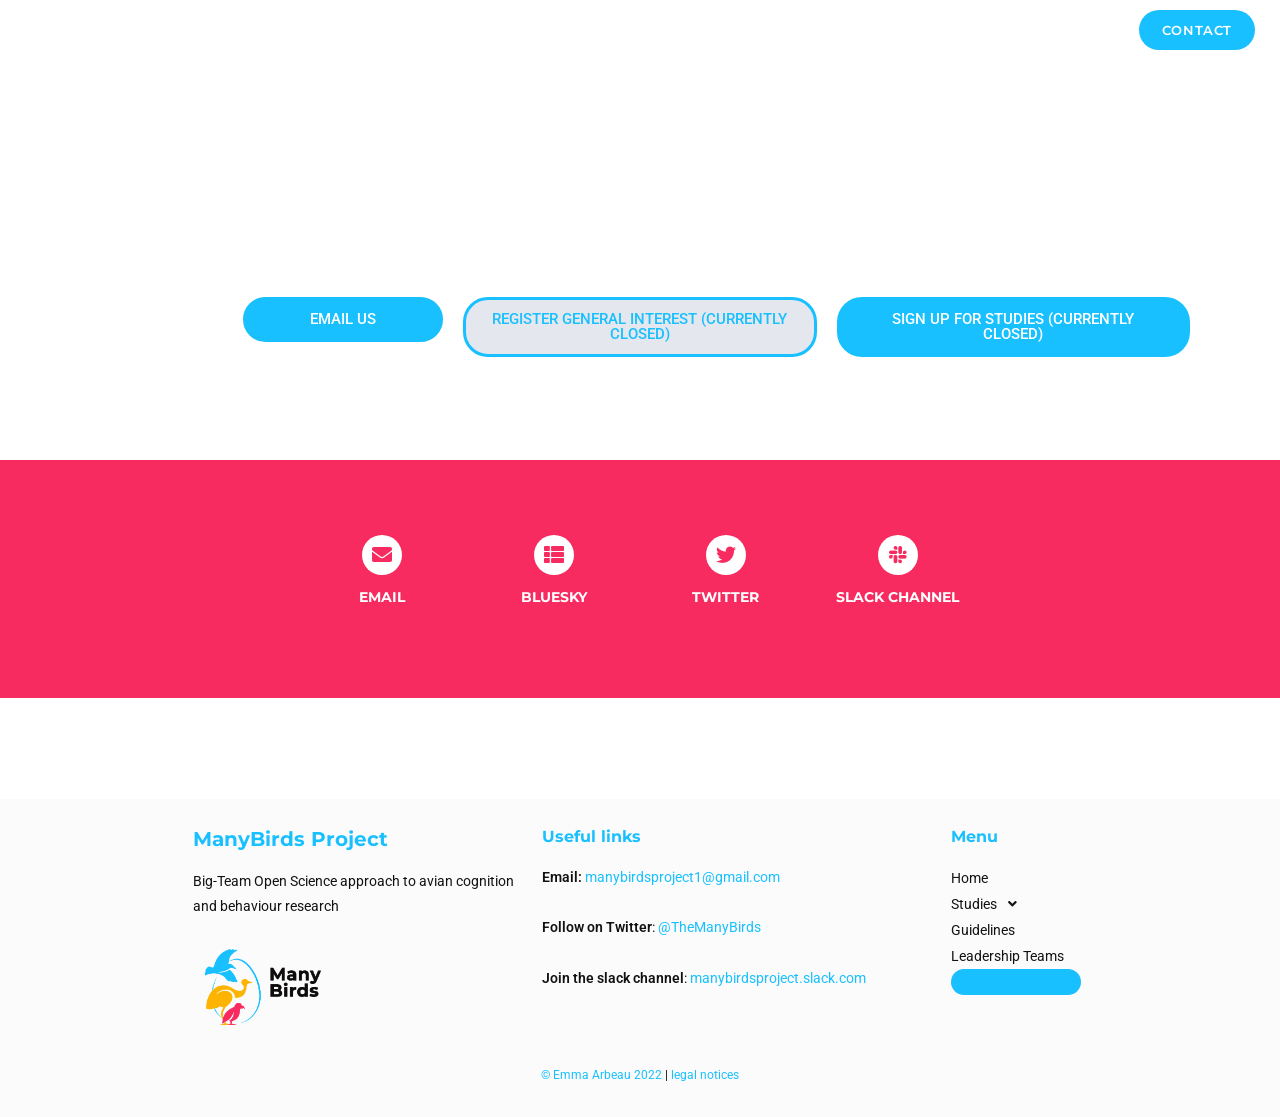
==== commit ff07d4fe: "manybirds test Signed-off-by: Matjaž Hegedič <matjaz.hegedic@gmail.com>" ====
--- a/contact/index.html
+++ b/contact/index.html
@@ -28,9 +28,9 @@
 <link rel="alternate" type="application/rss+xml" title="Many Birds Projects &raquo; Feed" href="/feed">
 <link rel="alternate" type="application/rss+xml" title="Many Birds Projects &raquo; Comments Feed" href="/comments/feed">
 <script>
-window._wpemojiSettings = {"baseUrl":"https:\/\/s.w.org\/images\/core\/emoji\/15.0.3\/72x72\/","ext":".png","svgUrl":"https:\/\/s.w.org\/images\/core\/emoji\/15.0.3\/svg\/","svgExt":".svg","source":{"concatemoji":"https:\/\/themanybirds.local\/wp-includes\/js\/wp-emoji-release.min.js?ver=6.7.1"}};
+window._wpemojiSettings = {"baseUrl":"https:\/\/s.w.org\/images\/core\/emoji\/15.1.0\/72x72\/","ext":".png","svgUrl":"https:\/\/s.w.org\/images\/core\/emoji\/15.1.0\/svg\/","svgExt":".svg","source":{"concatemoji":"https:\/\/themanybirds.local\/wp-includes\/js\/wp-emoji-release.min.js?ver=6.8.1"}};
 /*! This file is auto-generated */
-!function(i,n){var o,s,e;function c(e){try{var t={supportTests:e,timestamp:(new Date).valueOf()};sessionStorage.setItem(o,JSON.stringify(t))}catch(e){}}function p(e,t,n){e.clearRect(0,0,e.canvas.width,e.canvas.height),e.fillText(t,0,0);var t=new Uint32Array(e.getImageData(0,0,e.canvas.width,e.canvas.height).data),r=(e.clearRect(0,0,e.canvas.width,e.canvas.height),e.fillText(n,0,0),new Uint32Array(e.getImageData(0,0,e.canvas.width,e.canvas.height).data));return t.every(function(e,t){return e===r[t]})}function u(e,t,n){switch(t){case"flag":return n(e,"🏳️‍⚧️","🏳️​⚧️")?!1:!n(e,"🇺🇳","🇺​🇳")&&!n(e,"🏴󠁧󠁢󠁥󠁮󠁧󠁿","🏴​󠁧​󠁢​󠁥​󠁮​󠁧​󠁿");case"emoji":return!n(e,"🐦‍⬛","🐦​⬛")}return!1}function f(e,t,n){var r="undefined"!=typeof WorkerGlobalScope&&self instanceof WorkerGlobalScope?new OffscreenCanvas(300,150):i.createElement("canvas"),a=r.getContext("2d",{willReadFrequently:!0}),o=(a.textBaseline="top",a.font="600 32px Arial",{});return e.forEach(function(e){o[e]=t(a,e,n)}),o}function t(e){var t=i.createElement("script");t.src=e,t.defer=!0,i.head.appendChild(t)}"undefined"!=typeof Promise&&(o="wpEmojiSettingsSupports",s=["flag","emoji"],n.supports={everything:!0,everythingExceptFlag:!0},e=new Promise(function(e){i.addEventListener("DOMContentLoaded",e,{once:!0})}),new Promise(function(t){var n=function(){try{var e=JSON.parse(sessionStorage.getItem(o));if("object"==typeof e&&"number"==typeof e.timestamp&&(new Date).valueOf()<e.timestamp+604800&&"object"==typeof e.supportTests)return e.supportTests}catch(e){}return null}();if(!n){if("undefined"!=typeof Worker&&"undefined"!=typeof OffscreenCanvas&&"undefined"!=typeof URL&&URL.createObjectURL&&"undefined"!=typeof Blob)try{var e="postMessage("+f.toString()+"("+[JSON.stringify(s),u.toString(),p.toString()].join(",")+"));",r=new Blob([e],{type:"text/javascript"}),a=new Worker(URL.createObjectURL(r),{name:"wpTestEmojiSupports"});return void(a.onmessage=function(e){c(n=e.data),a.terminate(),t(n)})}catch(e){}c(n=f(s,u,p))}t(n)}).then(function(e){for(var t in e)n.supports[t]=e[t],n.supports.everything=n.supports.everything&&n.supports[t],"flag"!==t&&(n.supports.everythingExceptFlag=n.supports.everythingExceptFlag&&n.supports[t]);n.supports.everythingExceptFlag=n.supports.everythingExceptFlag&&!n.supports.flag,n.DOMReady=!1,n.readyCallback=function(){n.DOMReady=!0}}).then(function(){return e}).then(function(){var e;n.supports.everything||(n.readyCallback(),(e=n.source||{}).concatemoji?t(e.concatemoji):e.wpemoji&&e.twemoji&&(t(e.twemoji),t(e.wpemoji)))}))}((window,document),window._wpemojiSettings);
+!function(i,n){var o,s,e;function c(e){try{var t={supportTests:e,timestamp:(new Date).valueOf()};sessionStorage.setItem(o,JSON.stringify(t))}catch(e){}}function p(e,t,n){e.clearRect(0,0,e.canvas.width,e.canvas.height),e.fillText(t,0,0);var t=new Uint32Array(e.getImageData(0,0,e.canvas.width,e.canvas.height).data),r=(e.clearRect(0,0,e.canvas.width,e.canvas.height),e.fillText(n,0,0),new Uint32Array(e.getImageData(0,0,e.canvas.width,e.canvas.height).data));return t.every(function(e,t){return e===r[t]})}function u(e,t,n){switch(t){case"flag":return n(e,"🏳️‍⚧️","🏳️​⚧️")?!1:!n(e,"🇺🇳","🇺​🇳")&&!n(e,"🏴󠁧󠁢󠁥󠁮󠁧󠁿","🏴​󠁧​󠁢​󠁥​󠁮​󠁧​󠁿");case"emoji":return!n(e,"🐦‍🔥","🐦​🔥")}return!1}function f(e,t,n){var r="undefined"!=typeof WorkerGlobalScope&&self instanceof WorkerGlobalScope?new OffscreenCanvas(300,150):i.createElement("canvas"),a=r.getContext("2d",{willReadFrequently:!0}),o=(a.textBaseline="top",a.font="600 32px Arial",{});return e.forEach(function(e){o[e]=t(a,e,n)}),o}function t(e){var t=i.createElement("script");t.src=e,t.defer=!0,i.head.appendChild(t)}"undefined"!=typeof Promise&&(o="wpEmojiSettingsSupports",s=["flag","emoji"],n.supports={everything:!0,everythingExceptFlag:!0},e=new Promise(function(e){i.addEventListener("DOMContentLoaded",e,{once:!0})}),new Promise(function(t){var n=function(){try{var e=JSON.parse(sessionStorage.getItem(o));if("object"==typeof e&&"number"==typeof e.timestamp&&(new Date).valueOf()<e.timestamp+604800&&"object"==typeof e.supportTests)return e.supportTests}catch(e){}return null}();if(!n){if("undefined"!=typeof Worker&&"undefined"!=typeof OffscreenCanvas&&"undefined"!=typeof URL&&URL.createObjectURL&&"undefined"!=typeof Blob)try{var e="postMessage("+f.toString()+"("+[JSON.stringify(s),u.toString(),p.toString()].join(",")+"));",r=new Blob([e],{type:"text/javascript"}),a=new Worker(URL.createObjectURL(r),{name:"wpTestEmojiSupports"});return void(a.onmessage=function(e){c(n=e.data),a.terminate(),t(n)})}catch(e){}c(n=f(s,u,p))}t(n)}).then(function(e){for(var t in e)n.supports[t]=e[t],n.supports.everything=n.supports.everything&&n.supports[t],"flag"!==t&&(n.supports.everythingExceptFlag=n.supports.everythingExceptFlag&&n.supports[t]);n.supports.everythingExceptFlag=n.supports.everythingExceptFlag&&!n.supports.flag,n.DOMReady=!1,n.readyCallback=function(){n.DOMReady=!0}}).then(function(){return e}).then(function(){var e;n.supports.everything||(n.readyCallback(),(e=n.source||{}).concatemoji?t(e.concatemoji):e.wpemoji&&e.twemoji&&(t(e.twemoji),t(e.wpemoji)))}))}((window,document),window._wpemojiSettings);
 </script>
 <style id="wp-emoji-styles-inline-css">img.wp-smiley, img.emoji {
 		display: inline !important;
@@ -43,7 +43,7 @@
 		background: none !important;
 		padding: 0 !important;
 	}</style>
-<link rel="stylesheet" id="wp-block-library-css" href="/wp-includes/css/dist/block-library/style.min.css?ver=6.7.1" media="all">
+<link rel="stylesheet" id="wp-block-library-css" href="/wp-includes/css/dist/block-library/style.min.css?ver=6.8.1" media="all">
 <style id="wp-block-library-theme-inline-css">.wp-block-audio :where(figcaption){color:#555;font-size:13px;text-align:center}.is-dark-theme .wp-block-audio :where(figcaption){color:#ffffffa6}.wp-block-audio{margin:0 0 1em}.wp-block-code{border:1px solid #ccc;border-radius:4px;font-family:Menlo,Consolas,monaco,monospace;padding:.8em 1em}.wp-block-embed :where(figcaption){color:#555;font-size:13px;text-align:center}.is-dark-theme .wp-block-embed :where(figcaption){color:#ffffffa6}.wp-block-embed{margin:0 0 1em}.blocks-gallery-caption{color:#555;font-size:13px;text-align:center}.is-dark-theme .blocks-gallery-caption{color:#ffffffa6}:root :where(.wp-block-image figcaption){color:#555;font-size:13px;text-align:center}.is-dark-theme :root :where(.wp-block-image figcaption){color:#ffffffa6}.wp-block-image{margin:0 0 1em}.wp-block-pullquote{border-bottom:4px solid;border-top:4px solid;color:currentColor;margin-bottom:1.75em}.wp-block-pullquote cite,.wp-block-pullquote footer,.wp-block-pullquote__citation{color:currentColor;font-size:.8125em;font-style:normal;text-transform:uppercase}.wp-block-quote{border-left:.25em solid;margin:0 0 1.75em;padding-left:1em}.wp-block-quote cite,.wp-block-quote footer{color:currentColor;font-size:.8125em;font-style:normal;position:relative}.wp-block-quote:where(.has-text-align-right){border-left:none;border-right:.25em solid;padding-left:0;padding-right:1em}.wp-block-quote:where(.has-text-align-center){border:none;padding-left:0}.wp-block-quote.is-large,.wp-block-quote.is-style-large,.wp-block-quote:where(.is-style-plain){border:none}.wp-block-search .wp-block-search__label{font-weight:700}.wp-block-search__button{border:1px solid #ccc;padding:.375em .625em}:where(.wp-block-group.has-background){padding:1.25em 2.375em}.wp-block-separator.has-css-opacity{opacity:.4}.wp-block-separator{border:none;border-bottom:2px solid;margin-left:auto;margin-right:auto}.wp-block-separator.has-alpha-channel-opacity{opacity:1}.wp-block-separator:not(.is-style-wide):not(.is-style-dots){width:100px}.wp-block-separator.has-background:not(.is-style-dots){border-bottom:none;height:1px}.wp-block-separator.has-background:not(.is-style-wide):not(.is-style-dots){height:2px}.wp-block-table{margin:0 0 1em}.wp-block-table td,.wp-block-table th{word-break:normal}.wp-block-table :where(figcaption){color:#555;font-size:13px;text-align:center}.is-dark-theme .wp-block-table :where(figcaption){color:#ffffffa6}.wp-block-video :where(figcaption){color:#555;font-size:13px;text-align:center}.is-dark-theme .wp-block-video :where(figcaption){color:#ffffffa6}.wp-block-video{margin:0 0 1em}:root :where(.wp-block-template-part.has-background){margin-bottom:0;margin-top:0;padding:1.25em 2.375em}</style>
 <style id="classic-theme-styles-inline-css">/*! This file is auto-generated */
 .wp-block-button__link{color:#fff;background-color:#32373c;border-radius:9999px;box-shadow:none;text-decoration:none;padding:calc(.667em + 2px) calc(1.333em + 2px);font-size:1.125em}.wp-block-file__button{background:#32373c;color:#fff;text-decoration:none}</style>
@@ -64,16 +64,16 @@
 <link rel="stylesheet" id="elementor-global-css" href="/wp-content/uploads/elementor/css/global.css?ver=1699451407" media="all">
 <link rel="stylesheet" id="elementor-post-258-css" href="/wp-content/uploads/elementor/css/post-258.css?ver=1732881860" media="all">
 <link rel="stylesheet" id="hfe-widgets-style-css" href="/wp-content/plugins/header-footer-elementor/inc/widgets-css/frontend.css?ver=1.6.17" media="all">
-<link rel="stylesheet" id="elementor-post-351-css" href="/wp-content/uploads/elementor/css/post-351.css?ver=1732872316" media="all">
+<link rel="stylesheet" id="elementor-post-351-css" href="/wp-content/uploads/elementor/css/post-351.css?ver=1747208680" media="all">
 <link rel="stylesheet" id="font-awesome-css" href="/wp-content/themes/oceanwp/assets/fonts/fontawesome/css/all.min.css?ver=5.15.1" media="all">
 <link rel="stylesheet" id="simple-line-icons-css" href="/wp-content/themes/oceanwp/assets/css/third/simple-line-icons.min.css?ver=2.4.0" media="all">
 <link rel="stylesheet" id="oceanwp-style-css" href="/wp-content/themes/oceanwp/assets/css/style.min.css?ver=3.1.0" media="all">
 <link rel="stylesheet" id="fontawesome-css" href="/wp-content/themes/oceanwp/inc/customizer/assets/css/fontawesome-all.min.css?ver=5.8.2" media="all">
-<link rel="stylesheet" id="oceanwp-google-font-roboto-css" href="//fonts.googleapis.com/css?family=Roboto%3A100%2C200%2C300%2C400%2C500%2C600%2C700%2C800%2C900%2C100i%2C200i%2C300i%2C400i%2C500i%2C600i%2C700i%2C800i%2C900i&#038;subset=latin&#038;display=swap&#038;ver=6.7.1" media="all">
-<link rel="stylesheet" id="oceanwp-google-font-montserrat-css" href="//fonts.googleapis.com/css?family=Montserrat%3A100%2C200%2C300%2C400%2C500%2C600%2C700%2C800%2C900%2C100i%2C200i%2C300i%2C400i%2C500i%2C600i%2C700i%2C800i%2C900i&#038;subset=latin&#038;display=swap&#038;ver=6.7.1" media="all">
+<link rel="stylesheet" id="oceanwp-google-font-roboto-css" href="//fonts.googleapis.com/css?family=Roboto%3A100%2C200%2C300%2C400%2C500%2C600%2C700%2C800%2C900%2C100i%2C200i%2C300i%2C400i%2C500i%2C600i%2C700i%2C800i%2C900i&#038;subset=latin&#038;display=swap&#038;ver=6.8.1" media="all">
+<link rel="stylesheet" id="oceanwp-google-font-montserrat-css" href="//fonts.googleapis.com/css?family=Montserrat%3A100%2C200%2C300%2C400%2C500%2C600%2C700%2C800%2C900%2C100i%2C200i%2C300i%2C400i%2C500i%2C600i%2C700i%2C800i%2C900i&#038;subset=latin&#038;display=swap&#038;ver=6.8.1" media="all">
 <link rel="stylesheet" id="eael-general-css" href="/wp-content/plugins/essential-addons-for-elementor-lite/assets/front-end/css/view/general.min.css?ver=5.8.15" media="all">
-<link rel="stylesheet" id="oe-widgets-style-css" href="/wp-content/plugins/ocean-extra/assets/css/widgets.css?ver=6.7.1" media="all">
-<link rel="stylesheet" id="google-fonts-1-css" href="https://fonts.googleapis.com/css?family=Montserrat%3A100%2C100italic%2C200%2C200italic%2C300%2C300italic%2C400%2C400italic%2C500%2C500italic%2C600%2C600italic%2C700%2C700italic%2C800%2C800italic%2C900%2C900italic%7CRoboto%3A100%2C100italic%2C200%2C200italic%2C300%2C300italic%2C400%2C400italic%2C500%2C500italic%2C600%2C600italic%2C700%2C700italic%2C800%2C800italic%2C900%2C900italic&#038;display=auto&#038;ver=6.7.1" media="all">
+<link rel="stylesheet" id="oe-widgets-style-css" href="/wp-content/plugins/ocean-extra/assets/css/widgets.css?ver=6.8.1" media="all">
+<link rel="stylesheet" id="google-fonts-1-css" href="https://fonts.googleapis.com/css?family=Montserrat%3A100%2C100italic%2C200%2C200italic%2C300%2C300italic%2C400%2C400italic%2C500%2C500italic%2C600%2C600italic%2C700%2C700italic%2C800%2C800italic%2C900%2C900italic%7CRoboto%3A100%2C100italic%2C200%2C200italic%2C300%2C300italic%2C400%2C400italic%2C500%2C500italic%2C600%2C600italic%2C700%2C700italic%2C800%2C800italic%2C900%2C900italic&#038;display=auto&#038;ver=6.8.1" media="all">
 <link rel="stylesheet" id="elementor-icons-shared-0-css" href="/wp-content/plugins/elementor/assets/lib/font-awesome/css/fontawesome.min.css?ver=5.15.3" media="all">
 <link rel="stylesheet" id="elementor-icons-fa-solid-css" href="/wp-content/plugins/elementor/assets/lib/font-awesome/css/solid.min.css?ver=5.15.3" media="all">
 <link rel="stylesheet" id="elementor-icons-fa-brands-css" href="/wp-content/plugins/elementor/assets/lib/font-awesome/css/brands.min.css?ver=5.15.3" media="all">
@@ -84,7 +84,7 @@
 <link rel="https://api.w.org/" href="/wp-json/">
 <link rel="alternate" title="JSON" type="application/json" href="/wp-json/wp/v2/pages/258">
 <link rel="EditURI" type="application/rsd+xml" title="RSD" href="/xmlrpc.php?rsd">
-<meta name="generator" content="WordPress 6.7.1">
+<meta name="generator" content="WordPress 6.8.1">
 <link rel="shortlink" href="/?p=258">
 <link rel="alternate" title="oEmbed (JSON)" type="application/json+oembed" href="/wp-json/oembed/1.0/embed?url=https%3A%2F%2F%2Fcontact">
 <link rel="alternate" title="oEmbed (XML)" type="text/xml+oembed" href="/wp-json/oembed/1.0/embed?url=https%3A%2F%2F%2Fcontact#038;format=xml">
@@ -103,7 +103,7 @@
 <style type="text/css">/* General CSS */a:hover,a.light:hover,.theme-heading .text::before,.theme-heading .text::after,#top-bar-content >a:hover,#top-bar-social li.oceanwp-email a:hover,#site-navigation-wrap .dropdown-menu >li >a:hover,#site-header.medium-header #medium-searchform button:hover,.oceanwp-mobile-menu-icon a:hover,.blog-entry.post .blog-entry-header .entry-title a:hover,.blog-entry.post .blog-entry-readmore a:hover,.blog-entry.thumbnail-entry .blog-entry-category a,ul.meta li a:hover,.dropcap,.single nav.post-navigation .nav-links .title,body .related-post-title a:hover,body #wp-calendar caption,body .contact-info-widget.default i,body .contact-info-widget.big-icons i,body .custom-links-widget .oceanwp-custom-links li a:hover,body .custom-links-widget .oceanwp-custom-links li a:hover:before,body .posts-thumbnails-widget li a:hover,body .social-widget li.oceanwp-email a:hover,.comment-author .comment-meta .comment-reply-link,#respond #cancel-comment-reply-link:hover,#footer-widgets .footer-box a:hover,#footer-bottom a:hover,#footer-bottom #footer-bottom-menu a:hover,.sidr a:hover,.sidr-class-dropdown-toggle:hover,.sidr-class-menu-item-has-children.active >a,.sidr-class-menu-item-has-children.active >a >.sidr-class-dropdown-toggle,input[type=checkbox]:checked:before{color:#18c0ff}.single nav.post-navigation .nav-links .title .owp-icon use,.blog-entry.post .blog-entry-readmore a:hover .owp-icon use,body .contact-info-widget.default .owp-icon use,body .contact-info-widget.big-icons .owp-icon use{stroke:#18c0ff}input[type="button"],input[type="reset"],input[type="submit"],button[type="submit"],.button,#site-navigation-wrap .dropdown-menu >li.btn >a >span,.thumbnail:hover i,.post-quote-content,.omw-modal .omw-close-modal,body .contact-info-widget.big-icons li:hover i,body div.wpforms-container-full .wpforms-form input[type=submit],body div.wpforms-container-full .wpforms-form button[type=submit],body div.wpforms-container-full .wpforms-form .wpforms-page-button{background-color:#18c0ff}.thumbnail:hover .link-post-svg-icon{background-color:#18c0ff}body .contact-info-widget.big-icons li:hover .owp-icon{background-color:#18c0ff}.widget-title{border-color:#18c0ff}blockquote{border-color:#18c0ff}#searchform-dropdown{border-color:#18c0ff}.dropdown-menu .sub-menu{border-color:#18c0ff}.blog-entry.large-entry .blog-entry-readmore a:hover{border-color:#18c0ff}.oceanwp-newsletter-form-wrap input[type="email"]:focus{border-color:#18c0ff}.social-widget li.oceanwp-email a:hover{border-color:#18c0ff}#respond #cancel-comment-reply-link:hover{border-color:#18c0ff}body .contact-info-widget.big-icons li:hover i{border-color:#18c0ff}#footer-widgets .oceanwp-newsletter-form-wrap input[type="email"]:focus{border-color:#18c0ff}blockquote,.wp-block-quote{border-left-color:#18c0ff}body .contact-info-widget.big-icons li:hover .owp-icon{border-color:#18c0ff}input[type="button"]:hover,input[type="reset"]:hover,input[type="submit"]:hover,button[type="submit"]:hover,input[type="button"]:focus,input[type="reset"]:focus,input[type="submit"]:focus,button[type="submit"]:focus,.button:hover,#site-navigation-wrap .dropdown-menu >li.btn >a:hover >span,.post-quote-author,.omw-modal .omw-close-modal:hover,body div.wpforms-container-full .wpforms-form input[type=submit]:hover,body div.wpforms-container-full .wpforms-form button[type=submit]:hover,body div.wpforms-container-full .wpforms-form .wpforms-page-button:hover{background-color:rgba(24,192,255,0.75)}a{color:#18c0ff}a .owp-icon use{stroke:#18c0ff}a:hover{color:rgba(24,192,255,0.74)}a:hover .owp-icon use{stroke:rgba(24,192,255,0.74)}.theme-button,input[type="submit"],button[type="submit"],button,.button,body div.wpforms-container-full .wpforms-form input[type=submit],body div.wpforms-container-full .wpforms-form button[type=submit],body div.wpforms-container-full .wpforms-form .wpforms-page-button{border-radius:25px}body .theme-button,body input[type="submit"],body button[type="submit"],body button,body .button,body div.wpforms-container-full .wpforms-form input[type=submit],body div.wpforms-container-full .wpforms-form button[type=submit],body div.wpforms-container-full .wpforms-form .wpforms-page-button{background-color:#18c0ff}body .theme-button:hover,body input[type="submit"]:hover,body button[type="submit"]:hover,body button:hover,body .button:hover,body div.wpforms-container-full .wpforms-form input[type=submit]:hover,body div.wpforms-container-full .wpforms-form input[type=submit]:active,body div.wpforms-container-full .wpforms-form button[type=submit]:hover,body div.wpforms-container-full .wpforms-form button[type=submit]:active,body div.wpforms-container-full .wpforms-form .wpforms-page-button:hover,body div.wpforms-container-full .wpforms-form .wpforms-page-button:active{background-color:rgba(24,192,255,0.56)}/* Header CSS */#site-logo #site-logo-inner,.oceanwp-social-menu .social-menu-inner,#site-header.full_screen-header .menu-bar-inner,.after-header-content .after-header-content-inner{height:40px}#site-navigation-wrap .dropdown-menu >li >a,.oceanwp-mobile-menu-icon a,.mobile-menu-close,.after-header-content-inner >a{line-height:40px}#site-header-inner{padding:10px 40px 10px 40px}#site-header.has-header-media .overlay-header-media{background-color:rgba(0,0,0,0.5)}#site-logo #site-logo-inner a img,#site-header.center-header #site-navigation-wrap .middle-site-logo a img{max-width:40px}#site-navigation-wrap .dropdown-menu >li >a,.oceanwp-mobile-menu-icon a,#searchform-header-replace-close{color:#ffffff}#site-navigation-wrap .dropdown-menu >li >a .owp-icon use,.oceanwp-mobile-menu-icon a .owp-icon use,#searchform-header-replace-close .owp-icon use{stroke:#ffffff}#site-navigation-wrap .dropdown-menu >li >a:hover,.oceanwp-mobile-menu-icon a:hover,#searchform-header-replace-close:hover{color:#18c0ff}#site-navigation-wrap .dropdown-menu >li >a:hover .owp-icon use,.oceanwp-mobile-menu-icon a:hover .owp-icon use,#searchform-header-replace-close:hover .owp-icon use{stroke:#18c0ff}.dropdown-menu .sub-menu,#searchform-dropdown,.current-shop-items-dropdown{border-color:#18c0ff}body .sidr a:hover,body .sidr-class-dropdown-toggle:hover,body .sidr-class-dropdown-toggle .fa,body .sidr-class-menu-item-has-children.active >a,body .sidr-class-menu-item-has-children.active >a >.sidr-class-dropdown-toggle,#mobile-dropdown ul li a:hover,#mobile-dropdown ul li a .dropdown-toggle:hover,#mobile-dropdown .menu-item-has-children.active >a,#mobile-dropdown .menu-item-has-children.active >a >.dropdown-toggle,#mobile-fullscreen ul li a:hover,#mobile-fullscreen .oceanwp-social-menu.simple-social ul li a:hover{color:#18c0ff}#mobile-fullscreen a.close:hover .close-icon-inner,#mobile-fullscreen a.close:hover .close-icon-inner::after{background-color:#18c0ff}/* Footer Widgets CSS */#footer-widgets{background-color:#18c0ff}#footer-widgets,#footer-widgets p,#footer-widgets li a:before,#footer-widgets .contact-info-widget span.oceanwp-contact-title,#footer-widgets .recent-posts-date,#footer-widgets .recent-posts-comments,#footer-widgets .widget-recent-posts-icons li .fa{color:#ffffff}/* Typography CSS */body{font-family:Roboto}h1,h2,h3,h4,h5,h6,.theme-heading,.widget-title,.oceanwp-widget-recent-posts-title,.comment-reply-title,.entry-title,.sidebar-box .widget-title{font-family:Montserrat}h1{font-weight:700}h2{font-weight:700}#site-navigation-wrap .dropdown-menu >li >a,#site-header.full_screen-header .fs-dropdown-menu >li >a,#site-header.top-header #site-navigation-wrap .dropdown-menu >li >a,#site-header.center-header #site-navigation-wrap .dropdown-menu >li >a,#site-header.medium-header #site-navigation-wrap .dropdown-menu >li >a,.oceanwp-mobile-menu-icon a{font-family:Montserrat;font-weight:600;text-transform:uppercase}</style>
 </head>
 
-<body class="page-template-default page page-id-258 wp-embed-responsive ehf-footer ehf-template-oceanwp ehf-stylesheet-oceanwp oceanwp-theme dropdown-mobile has-transparent-header no-header-border default-breakpoint content-full-screen page-header-disabled has-breadcrumbs has-blog-grid elementor-default elementor-kit-5 elementor-page elementor-page-258" itemscope="itemscope" itemtype="https://schema.org/WebPage">
+<body class="wp-singular page-template-default page page-id-258 wp-embed-responsive wp-theme-oceanwp ehf-footer ehf-template-oceanwp ehf-stylesheet-oceanwp oceanwp-theme dropdown-mobile has-transparent-header no-header-border default-breakpoint content-full-screen page-header-disabled has-breadcrumbs has-blog-grid elementor-default elementor-kit-5 elementor-page elementor-page-258" itemscope="itemscope" itemtype="https://schema.org/WebPage">
 
 	
 	
@@ -510,7 +510,7 @@
 			<div class="elementor-widget-wrap elementor-element-populated">
 								<div class="elementor-element elementor-element-59d5614 elementor-widget elementor-widget-text-editor" data-id="59d5614" data-element_type="widget" data-widget_type="text-editor.default">
 				<div class="elementor-widget-container">
-							<a href="https://www.emmaarbeau.com/">© Emma Arbeau 2022</a> | <a href="https://themanybirds.com/legal-notice">legal notices</a>						</div>
+							<p><a href="https://www.emmaarbeau.com/">© Emma Arbeau 2022</a> | <a href="/legal-notice">legal notices</a></p>						</div>
 				</div>
 					</div>
 		</div>
@@ -535,15 +535,16 @@
 
 
 
-<link rel="stylesheet" id="academicons-css" href="/wp-content/plugins/teachpress/includes/academicons/css/academicons.min.css?ver=6.7.1" media="all">
+<script type="speculationrules">{"prefetch":[{"source":"document","where":{"and":[{"href_matches":"\/*"},{"not":{"href_matches":["\/wp-*.php","\/wp-admin\/*","\/wp-content\/uploads\/*","\/wp-content\/*","\/wp-content\/plugins\/*","\/wp-content\/themes\/oceanwp\/*","\/*\\?(.+)"]}},{"not":{"selector_matches":"a[rel~=\"nofollow\"]"}},{"not":{"selector_matches":".no-prefetch, .no-prefetch a"}}]},"eagerness":"conservative"}]}</script>
+<link rel="stylesheet" id="academicons-css" href="/wp-content/plugins/teachpress/includes/academicons/css/academicons.min.css?ver=6.8.1" media="all">
 <script src="/wp-includes/js/imagesloaded.min.js?ver=5.0.0" id="imagesloaded-js"></script>
 <script src="/wp-content/themes/oceanwp/assets/js/vendors/isotope.pkgd.min.js?ver=3.0.6" id="ow-isotop-js"></script>
 <script src="/wp-content/themes/oceanwp/assets/js/vendors/flickity.pkgd.min.js?ver=3.1.0" id="ow-flickity-js"></script>
 <script src="/wp-content/themes/oceanwp/assets/js/vendors/sidr.js?ver=3.1.0" id="ow-sidr-js"></script>
 <script src="/wp-content/themes/oceanwp/assets/js/vendors/magnific-popup.min.js?ver=3.1.0" id="ow-magnific-popup-js"></script>
-<script id="oceanwp-main-js-extra">var oceanwpLocalize = {"nonce":"4d0a0ab88e","isRTL":"","menuSearchStyle":"disabled","mobileMenuSearchStyle":"disabled","sidrSource":null,"sidrDisplace":"1","sidrSide":"left","sidrDropdownTarget":"link","verticalHeaderTarget":"link","customSelects":".woocommerce-ordering .orderby, #dropdown_product_cat, .widget_categories select, .widget_archive select, .single-product .variations_form .variations select","ajax_url":"https:\/\/themanybirds.local\/wp-admin\/admin-ajax.php","oe_mc_wpnonce":"f0a74a348f"};</script>
+<script id="oceanwp-main-js-extra">var oceanwpLocalize = {"nonce":"a91109ffd3","isRTL":"","menuSearchStyle":"disabled","mobileMenuSearchStyle":"disabled","sidrSource":null,"sidrDisplace":"1","sidrSide":"left","sidrDropdownTarget":"link","verticalHeaderTarget":"link","customSelects":".woocommerce-ordering .orderby, #dropdown_product_cat, .widget_categories select, .widget_archive select, .single-product .variations_form .variations select","ajax_url":"https:\/\/themanybirds.local\/wp-admin\/admin-ajax.php","oe_mc_wpnonce":"7239be1020"};</script>
 <script src="/wp-content/themes/oceanwp/assets/js/theme.vanilla.min.js?ver=3.1.0" id="oceanwp-main-js"></script>
-<script id="eael-general-js-extra">var localize = {"ajaxurl":"https:\/\/themanybirds.local\/wp-admin\/admin-ajax.php","nonce":"88b6b9462d","i18n":{"added":"Added ","compare":"Compare","loading":"Loading..."},"eael_translate_text":{"required_text":"is a required field","invalid_text":"Invalid","billing_text":"Billing","shipping_text":"Shipping","fg_mfp_counter_text":"of"},"page_permalink":"https:\/\/themanybirds.local\/contact","cart_redirectition":"","cart_page_url":"","el_breakpoints":{"mobile":{"label":"Mobile Portrait","value":767,"default_value":767,"direction":"max","is_enabled":true},"mobile_extra":{"label":"Mobile Landscape","value":880,"default_value":880,"direction":"max","is_enabled":false},"tablet":{"label":"Tablet Portrait","value":1024,"default_value":1024,"direction":"max","is_enabled":true},"tablet_extra":{"label":"Tablet Landscape","value":1200,"default_value":1200,"direction":"max","is_enabled":false},"laptop":{"label":"Laptop","value":1366,"default_value":1366,"direction":"max","is_enabled":false},"widescreen":{"label":"Widescreen","value":2400,"default_value":2400,"direction":"min","is_enabled":false}}};</script>
+<script id="eael-general-js-extra">var localize = {"ajaxurl":"https:\/\/themanybirds.local\/wp-admin\/admin-ajax.php","nonce":"4f40a9f948","i18n":{"added":"Added ","compare":"Compare","loading":"Loading..."},"eael_translate_text":{"required_text":"is a required field","invalid_text":"Invalid","billing_text":"Billing","shipping_text":"Shipping","fg_mfp_counter_text":"of"},"page_permalink":"https:\/\/themanybirds.local\/contact","cart_redirectition":"","cart_page_url":"","el_breakpoints":{"mobile":{"label":"Mobile Portrait","value":767,"default_value":767,"direction":"max","is_enabled":true},"mobile_extra":{"label":"Mobile Landscape","value":880,"default_value":880,"direction":"max","is_enabled":false},"tablet":{"label":"Tablet Portrait","value":1024,"default_value":1024,"direction":"max","is_enabled":true},"tablet_extra":{"label":"Tablet Landscape","value":1200,"default_value":1200,"direction":"max","is_enabled":false},"laptop":{"label":"Laptop","value":1366,"default_value":1366,"direction":"max","is_enabled":false},"widescreen":{"label":"Widescreen","value":2400,"default_value":2400,"direction":"min","is_enabled":false}}};</script>
 <script src="/wp-content/plugins/essential-addons-for-elementor-lite/assets/front-end/js/view/general.min.js?ver=5.8.15" id="eael-general-js"></script>
 <!--[if lt IE 9]>
 <script src="/wp-content/themes/oceanwp/assets/js/third/html5.min.js?ver=3.1.0" id="html5shiv-js"></script>
@@ -557,7 +558,7 @@
 <script src="/wp-content/plugins/elementor/assets/js/frontend.min.js?ver=3.17.2" id="elementor-frontend-js"></script>
 <script src="/wp-includes/js/underscore.min.js?ver=1.13.7" id="underscore-js"></script>
 <script id="wp-util-js-extra">var _wpUtilSettings = {"ajax":{"url":"\/wp-admin\/admin-ajax.php"}};</script>
-<script src="/wp-includes/js/wp-util.min.js?ver=6.7.1" id="wp-util-js"></script>
+<script src="/wp-includes/js/wp-util.min.js?ver=6.8.1" id="wp-util-js"></script>
 <script id="wpforms-elementor-js-extra">var wpformsElementorVars = {"captcha_provider":"recaptcha","recaptcha_type":"v2"};</script>
 <script src="/wp-content/plugins/wpforms-lite/assets/js/integrations/elementor/frontend.min.js?ver=1.8.4.1" id="wpforms-elementor-js"></script>
 </body>
--- a/wp-includes/css/dist/block-library/style.min.css
+++ b/wp-includes/css/dist/block-library/style.min.css
@@ -1,4 +1,6 @@
-@charset "UTF-8";.wp-block-archives{box-sizing:border-box}.wp-block-archives-dropdown label{display:block}.wp-block-avatar{line-height:0}.wp-block-avatar,.wp-block-avatar img{box-sizing:border-box}.wp-block-avatar.aligncenter{text-align:center}.wp-block-audio{box-sizing:border-box}.wp-block-audio :where(figcaption){margin-bottom:1em;margin-top:.5em}.wp-block-audio audio{min-width:300px;width:100%}.wp-block-button__link{box-sizing:border-box;cursor:pointer;display:inline-block;text-align:center;word-break:break-word}.wp-block-button__link.aligncenter{text-align:center}.wp-block-button__link.alignright{text-align:right}:where(.wp-block-button__link){border-radius:9999px;box-shadow:none;padding:calc(.667em + 2px) calc(1.333em + 2px);text-decoration:none}.wp-block-button[style*=text-decoration] .wp-block-button__link{text-decoration:inherit}.wp-block-buttons>.wp-block-button.has-custom-width{max-width:none}.wp-block-buttons>.wp-block-button.has-custom-width .wp-block-button__link{width:100%}.wp-block-buttons>.wp-block-button.has-custom-font-size .wp-block-button__link{font-size:inherit}.wp-block-buttons>.wp-block-button.wp-block-button__width-25{width:calc(25% - var(--wp--style--block-gap, .5em)*.75)}.wp-block-buttons>.wp-block-button.wp-block-button__width-50{width:calc(50% - var(--wp--style--block-gap, .5em)*.5)}.wp-block-buttons>.wp-block-button.wp-block-button__width-75{width:calc(75% - var(--wp--style--block-gap, .5em)*.25)}.wp-block-buttons>.wp-block-button.wp-block-button__width-100{flex-basis:100%;width:100%}.wp-block-buttons.is-vertical>.wp-block-button.wp-block-button__width-25{width:25%}.wp-block-buttons.is-vertical>.wp-block-button.wp-block-button__width-50{width:50%}.wp-block-buttons.is-vertical>.wp-block-button.wp-block-button__width-75{width:75%}.wp-block-button.is-style-squared,.wp-block-button__link.wp-block-button.is-style-squared{border-radius:0}.wp-block-button.no-border-radius,.wp-block-button__link.no-border-radius{border-radius:0!important}:root :where(.wp-block-button .wp-block-button__link.is-style-outline),:root :where(.wp-block-button.is-style-outline>.wp-block-button__link){border:2px solid;padding:.667em 1.333em}:root :where(.wp-block-button .wp-block-button__link.is-style-outline:not(.has-text-color)),:root :where(.wp-block-button.is-style-outline>.wp-block-button__link:not(.has-text-color)){color:currentColor}:root :where(.wp-block-button .wp-block-button__link.is-style-outline:not(.has-background)),:root :where(.wp-block-button.is-style-outline>.wp-block-button__link:not(.has-background)){background-color:initial;background-image:none}.wp-block-buttons.is-vertical{flex-direction:column}.wp-block-buttons.is-vertical>.wp-block-button:last-child{margin-bottom:0}.wp-block-buttons>.wp-block-button{display:inline-block;margin:0}.wp-block-buttons.is-content-justification-left{justify-content:flex-start}.wp-block-buttons.is-content-justification-left.is-vertical{align-items:flex-start}.wp-block-buttons.is-content-justification-center{justify-content:center}.wp-block-buttons.is-content-justification-center.is-vertical{align-items:center}.wp-block-buttons.is-content-justification-right{justify-content:flex-end}.wp-block-buttons.is-content-justification-right.is-vertical{align-items:flex-end}.wp-block-buttons.is-content-justification-space-between{justify-content:space-between}.wp-block-buttons.aligncenter{text-align:center}.wp-block-buttons:not(.is-content-justification-space-between,.is-content-justification-right,.is-content-justification-left,.is-content-justification-center) .wp-block-button.aligncenter{margin-left:auto;margin-right:auto;width:100%}.wp-block-buttons[style*=text-decoration] .wp-block-button,.wp-block-buttons[style*=text-decoration] .wp-block-button__link{text-decoration:inherit}.wp-block-buttons.has-custom-font-size .wp-block-button__link{font-size:inherit}.wp-block-button.aligncenter,.wp-block-calendar{text-align:center}.wp-block-calendar td,.wp-block-calendar th{border:1px solid;padding:.25em}.wp-block-calendar th{font-weight:400}.wp-block-calendar caption{background-color:inherit}.wp-block-calendar table{border-collapse:collapse;width:100%}.wp-block-calendar table:where(:not(.has-text-color)){color:#40464d}.wp-block-calendar table:where(:not(.has-text-color)) td,.wp-block-calendar table:where(:not(.has-text-color)) th{border-color:#ddd}.wp-block-calendar table.has-background th{background-color:inherit}.wp-block-calendar table.has-text-color th{color:inherit}:where(.wp-block-calendar table:not(.has-background) th){background:#ddd}.wp-block-categories{box-sizing:border-box}.wp-block-categories.alignleft{margin-right:2em}.wp-block-categories.alignright{margin-left:2em}.wp-block-categories.wp-block-categories-dropdown.aligncenter{text-align:center}.wp-block-categories .wp-block-categories__label{display:block;width:100%}.wp-block-code{box-sizing:border-box}.wp-block-code code{display:block;font-family:inherit;overflow-wrap:break-word;white-space:pre-wrap}.wp-block-columns{align-items:normal!important;box-sizing:border-box;display:flex;flex-wrap:wrap!important}@media (min-width:782px){.wp-block-columns{flex-wrap:nowrap!important}}.wp-block-columns.are-vertically-aligned-top{align-items:flex-start}.wp-block-columns.are-vertically-aligned-center{align-items:center}.wp-block-columns.are-vertically-aligned-bottom{align-items:flex-end}@media (max-width:781px){.wp-block-columns:not(.is-not-stacked-on-mobile)>.wp-block-column{flex-basis:100%!important}}@media (min-width:782px){.wp-block-columns:not(.is-not-stacked-on-mobile)>.wp-block-column{flex-basis:0;flex-grow:1}.wp-block-columns:not(.is-not-stacked-on-mobile)>.wp-block-column[style*=flex-basis]{flex-grow:0}}.wp-block-columns.is-not-stacked-on-mobile{flex-wrap:nowrap!important}.wp-block-columns.is-not-stacked-on-mobile>.wp-block-column{flex-basis:0;flex-grow:1}.wp-block-columns.is-not-stacked-on-mobile>.wp-block-column[style*=flex-basis]{flex-grow:0}:where(.wp-block-columns){margin-bottom:1.75em}:where(.wp-block-columns.has-background){padding:1.25em 2.375em}.wp-block-column{flex-grow:1;min-width:0;overflow-wrap:break-word;word-break:break-word}.wp-block-column.is-vertically-aligned-top{align-self:flex-start}.wp-block-column.is-vertically-aligned-center{align-self:center}.wp-block-column.is-vertically-aligned-bottom{align-self:flex-end}.wp-block-column.is-vertically-aligned-stretch{align-self:stretch}.wp-block-column.is-vertically-aligned-bottom,.wp-block-column.is-vertically-aligned-center,.wp-block-column.is-vertically-aligned-top{width:100%}.wp-block-post-comments{box-sizing:border-box}.wp-block-post-comments .alignleft{float:left}.wp-block-post-comments .alignright{float:right}.wp-block-post-comments .navigation:after{clear:both;content:"";display:table}.wp-block-post-comments .commentlist{clear:both;list-style:none;margin:0;padding:0}.wp-block-post-comments .commentlist .comment{min-height:2.25em;padding-left:3.25em}.wp-block-post-comments .commentlist .comment p{font-size:1em;line-height:1.8;margin:1em 0}.wp-block-post-comments .commentlist .children{list-style:none;margin:0;padding:0}.wp-block-post-comments .comment-author{line-height:1.5}.wp-block-post-comments .comment-author .avatar{border-radius:1.5em;display:block;float:left;height:2.5em;margin-right:.75em;margin-top:.5em;width:2.5em}.wp-block-post-comments .comment-author cite{font-style:normal}.wp-block-post-comments .comment-meta{font-size:.875em;line-height:1.5}.wp-block-post-comments .comment-meta b{font-weight:400}.wp-block-post-comments .comment-meta .comment-awaiting-moderation{display:block;margin-bottom:1em;margin-top:1em}.wp-block-post-comments .comment-body .commentmetadata{font-size:.875em}.wp-block-post-comments .comment-form-author label,.wp-block-post-comments .comment-form-comment label,.wp-block-post-comments .comment-form-email label,.wp-block-post-comments .comment-form-url label{display:block;margin-bottom:.25em}.wp-block-post-comments .comment-form input:not([type=submit]):not([type=checkbox]),.wp-block-post-comments .comment-form textarea{box-sizing:border-box;display:block;width:100%}.wp-block-post-comments .comment-form-cookies-consent{display:flex;gap:.25em}.wp-block-post-comments .comment-form-cookies-consent #wp-comment-cookies-consent{margin-top:.35em}.wp-block-post-comments .comment-reply-title{margin-bottom:0}.wp-block-post-comments .comment-reply-title :where(small){font-size:var(--wp--preset--font-size--medium,smaller);margin-left:.5em}.wp-block-post-comments .reply{font-size:.875em;margin-bottom:1.4em}.wp-block-post-comments input:not([type=submit]),.wp-block-post-comments textarea{border:1px solid #949494;font-family:inherit;font-size:1em}.wp-block-post-comments input:not([type=submit]):not([type=checkbox]),.wp-block-post-comments textarea{padding:calc(.667em + 2px)}:where(.wp-block-post-comments input[type=submit]){border:none}.wp-block-comments-pagination>.wp-block-comments-pagination-next,.wp-block-comments-pagination>.wp-block-comments-pagination-numbers,.wp-block-comments-pagination>.wp-block-comments-pagination-previous{margin-bottom:.5em;margin-right:.5em}.wp-block-comments-pagination>.wp-block-comments-pagination-next:last-child,.wp-block-comments-pagination>.wp-block-comments-pagination-numbers:last-child,.wp-block-comments-pagination>.wp-block-comments-pagination-previous:last-child{margin-right:0}.wp-block-comments-pagination .wp-block-comments-pagination-previous-arrow{display:inline-block;margin-right:1ch}.wp-block-comments-pagination .wp-block-comments-pagination-previous-arrow:not(.is-arrow-chevron){transform:scaleX(1)}.wp-block-comments-pagination .wp-block-comments-pagination-next-arrow{display:inline-block;margin-left:1ch}.wp-block-comments-pagination .wp-block-comments-pagination-next-arrow:not(.is-arrow-chevron){transform:scaleX(1)}.wp-block-comments-pagination.aligncenter{justify-content:center}.wp-block-comment-template{box-sizing:border-box;list-style:none;margin-bottom:0;max-width:100%;padding:0}.wp-block-comment-template li{clear:both}.wp-block-comment-template ol{list-style:none;margin-bottom:0;max-width:100%;padding-left:2rem}.wp-block-comment-template.alignleft{float:left}.wp-block-comment-template.aligncenter{margin-left:auto;margin-right:auto;width:-moz-fit-content;width:fit-content}.wp-block-comment-template.alignright{float:right}.wp-block-comment-date{box-sizing:border-box}.comment-awaiting-moderation{display:block;font-size:.875em;line-height:1.5}.wp-block-comment-author-name,.wp-block-comment-content,.wp-block-comment-edit-link,.wp-block-comment-reply-link{box-sizing:border-box}.wp-block-cover,.wp-block-cover-image{align-items:center;background-position:50%;box-sizing:border-box;display:flex;justify-content:center;min-height:430px;overflow:hidden;overflow:clip;padding:1em;position:relative}.wp-block-cover .has-background-dim:not([class*=-background-color]),.wp-block-cover-image .has-background-dim:not([class*=-background-color]),.wp-block-cover-image.has-background-dim:not([class*=-background-color]),.wp-block-cover.has-background-dim:not([class*=-background-color]){background-color:#000}.wp-block-cover .has-background-dim.has-background-gradient,.wp-block-cover-image .has-background-dim.has-background-gradient{background-color:initial}.wp-block-cover-image.has-background-dim:before,.wp-block-cover.has-background-dim:before{background-color:inherit;content:""}.wp-block-cover .wp-block-cover__background,.wp-block-cover .wp-block-cover__gradient-background,.wp-block-cover-image .wp-block-cover__background,.wp-block-cover-image .wp-block-cover__gradient-background,.wp-block-cover-image.has-background-dim:not(.has-background-gradient):before,.wp-block-cover.has-background-dim:not(.has-background-gradient):before{bottom:0;left:0;opacity:.5;position:absolute;right:0;top:0;z-index:1}.wp-block-cover-image.has-background-dim.has-background-dim-10 .wp-block-cover__background,.wp-block-cover-image.has-background-dim.has-background-dim-10 .wp-block-cover__gradient-background,.wp-block-cover-image.has-background-dim.has-background-dim-10:not(.has-background-gradient):before,.wp-block-cover.has-background-dim.has-background-dim-10 .wp-block-cover__background,.wp-block-cover.has-background-dim.has-background-dim-10 .wp-block-cover__gradient-background,.wp-block-cover.has-background-dim.has-background-dim-10:not(.has-background-gradient):before{opacity:.1}.wp-block-cover-image.has-background-dim.has-background-dim-20 .wp-block-cover__background,.wp-block-cover-image.has-background-dim.has-background-dim-20 .wp-block-cover__gradient-background,.wp-block-cover-image.has-background-dim.has-background-dim-20:not(.has-background-gradient):before,.wp-block-cover.has-background-dim.has-background-dim-20 .wp-block-cover__background,.wp-block-cover.has-background-dim.has-background-dim-20 .wp-block-cover__gradient-background,.wp-block-cover.has-background-dim.has-background-dim-20:not(.has-background-gradient):before{opacity:.2}.wp-block-cover-image.has-background-dim.has-background-dim-30 .wp-block-cover__background,.wp-block-cover-image.has-background-dim.has-background-dim-30 .wp-block-cover__gradient-background,.wp-block-cover-image.has-background-dim.has-background-dim-30:not(.has-background-gradient):before,.wp-block-cover.has-background-dim.has-background-dim-30 .wp-block-cover__background,.wp-block-cover.has-background-dim.has-background-dim-30 .wp-block-cover__gradient-background,.wp-block-cover.has-background-dim.has-background-dim-30:not(.has-background-gradient):before{opacity:.3}.wp-block-cover-image.has-background-dim.has-background-dim-40 .wp-block-cover__background,.wp-block-cover-image.has-background-dim.has-background-dim-40 .wp-block-cover__gradient-background,.wp-block-cover-image.has-background-dim.has-background-dim-40:not(.has-background-gradient):before,.wp-block-cover.has-background-dim.has-background-dim-40 .wp-block-cover__background,.wp-block-cover.has-background-dim.has-background-dim-40 .wp-block-cover__gradient-background,.wp-block-cover.has-background-dim.has-background-dim-40:not(.has-background-gradient):before{opacity:.4}.wp-block-cover-image.has-background-dim.has-background-dim-50 .wp-block-cover__background,.wp-block-cover-image.has-background-dim.has-background-dim-50 .wp-block-cover__gradient-background,.wp-block-cover-image.has-background-dim.has-background-dim-50:not(.has-background-gradient):before,.wp-block-cover.has-background-dim.has-background-dim-50 .wp-block-cover__background,.wp-block-cover.has-background-dim.has-background-dim-50 .wp-block-cover__gradient-background,.wp-block-cover.has-background-dim.has-background-dim-50:not(.has-background-gradient):before{opacity:.5}.wp-block-cover-image.has-background-dim.has-background-dim-60 .wp-block-cover__background,.wp-block-cover-image.has-background-dim.has-background-dim-60 .wp-block-cover__gradient-background,.wp-block-cover-image.has-background-dim.has-background-dim-60:not(.has-background-gradient):before,.wp-block-cover.has-background-dim.has-background-dim-60 .wp-block-cover__background,.wp-block-cover.has-background-dim.has-background-dim-60 .wp-block-cover__gradient-background,.wp-block-cover.has-background-dim.has-background-dim-60:not(.has-background-gradient):before{opacity:.6}.wp-block-cover-image.has-background-dim.has-background-dim-70 .wp-block-cover__background,.wp-block-cover-image.has-background-dim.has-background-dim-70 .wp-block-cover__gradient-background,.wp-block-cover-image.has-background-dim.has-background-dim-70:not(.has-background-gradient):before,.wp-block-cover.has-background-dim.has-background-dim-70 .wp-block-cover__background,.wp-block-cover.has-background-dim.has-background-dim-70 .wp-block-cover__gradient-background,.wp-block-cover.has-background-dim.has-background-dim-70:not(.has-background-gradient):before{opacity:.7}.wp-block-cover-image.has-background-dim.has-background-dim-80 .wp-block-cover__background,.wp-block-cover-image.has-background-dim.has-background-dim-80 .wp-block-cover__gradient-background,.wp-block-cover-image.has-background-dim.has-background-dim-80:not(.has-background-gradient):before,.wp-block-cover.has-background-dim.has-background-dim-80 .wp-block-cover__background,.wp-block-cover.has-background-dim.has-background-dim-80 .wp-block-cover__gradient-background,.wp-block-cover.has-background-dim.has-background-dim-80:not(.has-background-gradient):before{opacity:.8}.wp-block-cover-image.has-background-dim.has-background-dim-90 .wp-block-cover__background,.wp-block-cover-image.has-background-dim.has-background-dim-90 .wp-block-cover__gradient-background,.wp-block-cover-image.has-background-dim.has-background-dim-90:not(.has-background-gradient):before,.wp-block-cover.has-background-dim.has-background-dim-90 .wp-block-cover__background,.wp-block-cover.has-background-dim.has-background-dim-90 .wp-block-cover__gradient-background,.wp-block-cover.has-background-dim.has-background-dim-90:not(.has-background-gradient):before{opacity:.9}.wp-block-cover-image.has-background-dim.has-background-dim-100 .wp-block-cover__background,.wp-block-cover-image.has-background-dim.has-background-dim-100 .wp-block-cover__gradient-background,.wp-block-cover-image.has-background-dim.has-background-dim-100:not(.has-background-gradient):before,.wp-block-cover.has-background-dim.has-background-dim-100 .wp-block-cover__background,.wp-block-cover.has-background-dim.has-background-dim-100 .wp-block-cover__gradient-background,.wp-block-cover.has-background-dim.has-background-dim-100:not(.has-background-gradient):before{opacity:1}.wp-block-cover .wp-block-cover__background.has-background-dim.has-background-dim-0,.wp-block-cover .wp-block-cover__gradient-background.has-background-dim.has-background-dim-0,.wp-block-cover-image .wp-block-cover__background.has-background-dim.has-background-dim-0,.wp-block-cover-image .wp-block-cover__gradient-background.has-background-dim.has-background-dim-0{opacity:0}.wp-block-cover .wp-block-cover__background.has-background-dim.has-background-dim-10,.wp-block-cover .wp-block-cover__gradient-background.has-background-dim.has-background-dim-10,.wp-block-cover-image .wp-block-cover__background.has-background-dim.has-background-dim-10,.wp-block-cover-image .wp-block-cover__gradient-background.has-background-dim.has-background-dim-10{opacity:.1}.wp-block-cover .wp-block-cover__background.has-background-dim.has-background-dim-20,.wp-block-cover .wp-block-cover__gradient-background.has-background-dim.has-background-dim-20,.wp-block-cover-image .wp-block-cover__background.has-background-dim.has-background-dim-20,.wp-block-cover-image .wp-block-cover__gradient-background.has-background-dim.has-background-dim-20{opacity:.2}.wp-block-cover .wp-block-cover__background.has-background-dim.has-background-dim-30,.wp-block-cover .wp-block-cover__gradient-background.has-background-dim.has-background-dim-30,.wp-block-cover-image .wp-block-cover__background.has-background-dim.has-background-dim-30,.wp-block-cover-image .wp-block-cover__gradient-background.has-background-dim.has-background-dim-30{opacity:.3}.wp-block-cover .wp-block-cover__background.has-background-dim.has-background-dim-40,.wp-block-cover .wp-block-cover__gradient-background.has-background-dim.has-background-dim-40,.wp-block-cover-image .wp-block-cover__background.has-background-dim.has-background-dim-40,.wp-block-cover-image .wp-block-cover__gradient-background.has-background-dim.has-background-dim-40{opacity:.4}.wp-block-cover .wp-block-cover__background.has-background-dim.has-background-dim-50,.wp-block-cover .wp-block-cover__gradient-background.has-background-dim.has-background-dim-50,.wp-block-cover-image .wp-block-cover__background.has-background-dim.has-background-dim-50,.wp-block-cover-image .wp-block-cover__gradient-background.has-background-dim.has-background-dim-50{opacity:.5}.wp-block-cover .wp-block-cover__background.has-background-dim.has-background-dim-60,.wp-block-cover .wp-block-cover__gradient-background.has-background-dim.has-background-dim-60,.wp-block-cover-image .wp-block-cover__background.has-background-dim.has-background-dim-60,.wp-block-cover-image .wp-block-cover__gradient-background.has-background-dim.has-background-dim-60{opacity:.6}.wp-block-cover .wp-block-cover__background.has-background-dim.has-background-dim-70,.wp-block-cover .wp-block-cover__gradient-background.has-background-dim.has-background-dim-70,.wp-block-cover-image .wp-block-cover__background.has-background-dim.has-background-dim-70,.wp-block-cover-image .wp-block-cover__gradient-background.has-background-dim.has-background-dim-70{opacity:.7}.wp-block-cover .wp-block-cover__background.has-background-dim.has-background-dim-80,.wp-block-cover .wp-block-cover__gradient-background.has-background-dim.has-background-dim-80,.wp-block-cover-image .wp-block-cover__background.has-background-dim.has-background-dim-80,.wp-block-cover-image .wp-block-cover__gradient-background.has-background-dim.has-background-dim-80{opacity:.8}.wp-block-cover .wp-block-cover__background.has-background-dim.has-background-dim-90,.wp-block-cover .wp-block-cover__gradient-background.has-background-dim.has-background-dim-90,.wp-block-cover-image .wp-block-cover__background.has-background-dim.has-background-dim-90,.wp-block-cover-image .wp-block-cover__gradient-background.has-background-dim.has-background-dim-90{opacity:.9}.wp-block-cover .wp-block-cover__background.has-background-dim.has-background-dim-100,.wp-block-cover .wp-block-cover__gradient-background.has-background-dim.has-background-dim-100,.wp-block-cover-image .wp-block-cover__background.has-background-dim.has-background-dim-100,.wp-block-cover-image .wp-block-cover__gradient-background.has-background-dim.has-background-dim-100{opacity:1}.wp-block-cover-image.alignleft,.wp-block-cover-image.alignright,.wp-block-cover.alignleft,.wp-block-cover.alignright{max-width:420px;width:100%}.wp-block-cover-image.aligncenter,.wp-block-cover-image.alignleft,.wp-block-cover-image.alignright,.wp-block-cover.aligncenter,.wp-block-cover.alignleft,.wp-block-cover.alignright{display:flex}.wp-block-cover .wp-block-cover__inner-container,.wp-block-cover-image .wp-block-cover__inner-container{color:inherit;width:100%;z-index:1}.has-modal-open .wp-block-cover .wp-block-cover__inner-container,.has-modal-open .wp-block-cover-image .wp-block-cover__inner-container{z-index:auto}.wp-block-cover-image.is-position-top-left,.wp-block-cover.is-position-top-left{align-items:flex-start;justify-content:flex-start}.wp-block-cover-image.is-position-top-center,.wp-block-cover.is-position-top-center{align-items:flex-start;justify-content:center}.wp-block-cover-image.is-position-top-right,.wp-block-cover.is-position-top-right{align-items:flex-start;justify-content:flex-end}.wp-block-cover-image.is-position-center-left,.wp-block-cover.is-position-center-left{align-items:center;justify-content:flex-start}.wp-block-cover-image.is-position-center-center,.wp-block-cover.is-position-center-center{align-items:center;justify-content:center}.wp-block-cover-image.is-position-center-right,.wp-block-cover.is-position-center-right{align-items:center;justify-content:flex-end}.wp-block-cover-image.is-position-bottom-left,.wp-block-cover.is-position-bottom-left{align-items:flex-end;justify-content:flex-start}.wp-block-cover-image.is-position-bottom-center,.wp-block-cover.is-position-bottom-center{align-items:flex-end;justify-content:center}.wp-block-cover-image.is-position-bottom-right,.wp-block-cover.is-position-bottom-right{align-items:flex-end;justify-content:flex-end}.wp-block-cover-image.has-custom-content-position.has-custom-content-position .wp-block-cover__inner-container,.wp-block-cover.has-custom-content-position.has-custom-content-position .wp-block-cover__inner-container{margin:0}.wp-block-cover-image.has-custom-content-position.has-custom-content-position.is-position-bottom-left .wp-block-cover__inner-container,.wp-block-cover-image.has-custom-content-position.has-custom-content-position.is-position-bottom-right .wp-block-cover__inner-container,.wp-block-cover-image.has-custom-content-position.has-custom-content-position.is-position-center-left .wp-block-cover__inner-container,.wp-block-cover-image.has-custom-content-position.has-custom-content-position.is-position-center-right .wp-block-cover__inner-container,.wp-block-cover-image.has-custom-content-position.has-custom-content-position.is-position-top-left .wp-block-cover__inner-container,.wp-block-cover-image.has-custom-content-position.has-custom-content-position.is-position-top-right .wp-block-cover__inner-container,.wp-block-cover.has-custom-content-position.has-custom-content-position.is-position-bottom-left .wp-block-cover__inner-container,.wp-block-cover.has-custom-content-position.has-custom-content-position.is-position-bottom-right .wp-block-cover__inner-container,.wp-block-cover.has-custom-content-position.has-custom-content-position.is-position-center-left .wp-block-cover__inner-container,.wp-block-cover.has-custom-content-position.has-custom-content-position.is-position-center-right .wp-block-cover__inner-container,.wp-block-cover.has-custom-content-position.has-custom-content-position.is-position-top-left .wp-block-cover__inner-container,.wp-block-cover.has-custom-content-position.has-custom-content-position.is-position-top-right .wp-block-cover__inner-container{margin:0;width:auto}.wp-block-cover .wp-block-cover__image-background,.wp-block-cover video.wp-block-cover__video-background,.wp-block-cover-image .wp-block-cover__image-background,.wp-block-cover-image video.wp-block-cover__video-background{border:none;bottom:0;box-shadow:none;height:100%;left:0;margin:0;max-height:none;max-width:none;object-fit:cover;outline:none;padding:0;position:absolute;right:0;top:0;width:100%}.wp-block-cover-image.has-parallax,.wp-block-cover.has-parallax,.wp-block-cover__image-background.has-parallax,video.wp-block-cover__video-background.has-parallax{background-attachment:fixed;background-repeat:no-repeat;background-size:cover}@supports (-webkit-touch-callout:inherit){.wp-block-cover-image.has-parallax,.wp-block-cover.has-parallax,.wp-block-cover__image-background.has-parallax,video.wp-block-cover__video-background.has-parallax{background-attachment:scroll}}@media (prefers-reduced-motion:reduce){.wp-block-cover-image.has-parallax,.wp-block-cover.has-parallax,.wp-block-cover__image-background.has-parallax,video.wp-block-cover__video-background.has-parallax{background-attachment:scroll}}.wp-block-cover-image.is-repeated,.wp-block-cover.is-repeated,.wp-block-cover__image-background.is-repeated,video.wp-block-cover__video-background.is-repeated{background-repeat:repeat;background-size:auto}.wp-block-cover__image-background,.wp-block-cover__video-background{z-index:0}.wp-block-cover-image-text,.wp-block-cover-image-text a,.wp-block-cover-image-text a:active,.wp-block-cover-image-text a:focus,.wp-block-cover-image-text a:hover,.wp-block-cover-text,.wp-block-cover-text a,.wp-block-cover-text a:active,.wp-block-cover-text a:focus,.wp-block-cover-text a:hover,section.wp-block-cover-image h2,section.wp-block-cover-image h2 a,section.wp-block-cover-image h2 a:active,section.wp-block-cover-image h2 a:focus,section.wp-block-cover-image h2 a:hover{color:#fff}.wp-block-cover-image .wp-block-cover.has-left-content{justify-content:flex-start}.wp-block-cover-image .wp-block-cover.has-right-content{justify-content:flex-end}.wp-block-cover-image.has-left-content .wp-block-cover-image-text,.wp-block-cover.has-left-content .wp-block-cover-text,section.wp-block-cover-image.has-left-content>h2{margin-left:0;text-align:left}.wp-block-cover-image.has-right-content .wp-block-cover-image-text,.wp-block-cover.has-right-content .wp-block-cover-text,section.wp-block-cover-image.has-right-content>h2{margin-right:0;text-align:right}.wp-block-cover .wp-block-cover-text,.wp-block-cover-image .wp-block-cover-image-text,section.wp-block-cover-image>h2{font-size:2em;line-height:1.25;margin-bottom:0;max-width:840px;padding:.44em;text-align:center;z-index:1}:where(.wp-block-cover-image:not(.has-text-color)),:where(.wp-block-cover:not(.has-text-color)){color:#fff}:where(.wp-block-cover-image.is-light:not(.has-text-color)),:where(.wp-block-cover.is-light:not(.has-text-color)){color:#000}:root :where(.wp-block-cover h1:not(.has-text-color)),:root :where(.wp-block-cover h2:not(.has-text-color)),:root :where(.wp-block-cover h3:not(.has-text-color)),:root :where(.wp-block-cover h4:not(.has-text-color)),:root :where(.wp-block-cover h5:not(.has-text-color)),:root :where(.wp-block-cover h6:not(.has-text-color)),:root :where(.wp-block-cover p:not(.has-text-color)){color:inherit}.wp-block-details{box-sizing:border-box}.wp-block-details summary{cursor:pointer}.wp-block-embed.alignleft,.wp-block-embed.alignright,.wp-block[data-align=left]>[data-type="core/embed"],.wp-block[data-align=right]>[data-type="core/embed"]{max-width:360px;width:100%}.wp-block-embed.alignleft .wp-block-embed__wrapper,.wp-block-embed.alignright .wp-block-embed__wrapper,.wp-block[data-align=left]>[data-type="core/embed"] .wp-block-embed__wrapper,.wp-block[data-align=right]>[data-type="core/embed"] .wp-block-embed__wrapper{min-width:280px}.wp-block-cover .wp-block-embed{min-height:240px;min-width:320px}.wp-block-embed{overflow-wrap:break-word}.wp-block-embed :where(figcaption){margin-bottom:1em;margin-top:.5em}.wp-block-embed iframe{max-width:100%}.wp-block-embed__wrapper{position:relative}.wp-embed-responsive .wp-has-aspect-ratio .wp-block-embed__wrapper:before{content:"";display:block;padding-top:50%}.wp-embed-responsive .wp-has-aspect-ratio iframe{bottom:0;height:100%;left:0;position:absolute;right:0;top:0;width:100%}.wp-embed-responsive .wp-embed-aspect-21-9 .wp-block-embed__wrapper:before{padding-top:42.85%}.wp-embed-responsive .wp-embed-aspect-18-9 .wp-block-embed__wrapper:before{padding-top:50%}.wp-embed-responsive .wp-embed-aspect-16-9 .wp-block-embed__wrapper:before{padding-top:56.25%}.wp-embed-responsive .wp-embed-aspect-4-3 .wp-block-embed__wrapper:before{padding-top:75%}.wp-embed-responsive .wp-embed-aspect-1-1 .wp-block-embed__wrapper:before{padding-top:100%}.wp-embed-responsive .wp-embed-aspect-9-16 .wp-block-embed__wrapper:before{padding-top:177.77%}.wp-embed-responsive .wp-embed-aspect-1-2 .wp-block-embed__wrapper:before{padding-top:200%}.wp-block-file{box-sizing:border-box}.wp-block-file:not(.wp-element-button){font-size:.8em}.wp-block-file.aligncenter{text-align:center}.wp-block-file.alignright{text-align:right}.wp-block-file *+.wp-block-file__button{margin-left:.75em}:where(.wp-block-file){margin-bottom:1.5em}.wp-block-file__embed{margin-bottom:1em}:where(.wp-block-file__button){border-radius:2em;display:inline-block;padding:.5em 1em}:where(.wp-block-file__button):is(a):active,:where(.wp-block-file__button):is(a):focus,:where(.wp-block-file__button):is(a):hover,:where(.wp-block-file__button):is(a):visited{box-shadow:none;color:#fff;opacity:.85;text-decoration:none}.wp-block-form-input__label{display:flex;flex-direction:column;gap:.25em;margin-bottom:.5em;width:100%}.wp-block-form-input__label.is-label-inline{align-items:center;flex-direction:row;gap:.5em}.wp-block-form-input__label.is-label-inline .wp-block-form-input__label-content{margin-bottom:.5em}.wp-block-form-input__label:has(input[type=checkbox]){flex-direction:row;width:-moz-fit-content;width:fit-content}.wp-block-form-input__label:has(input[type=checkbox]) .wp-block-form-input__label-content{margin:0}.wp-block-form-input__label:has(.wp-block-form-input__label-content+input[type=checkbox]){flex-direction:row-reverse}.wp-block-form-input__label-content{width:-moz-fit-content;width:fit-content}.wp-block-form-input__input{font-size:1em;margin-bottom:.5em;padding:0 .5em}.wp-block-form-input__input[type=date],.wp-block-form-input__input[type=datetime-local],.wp-block-form-input__input[type=datetime],.wp-block-form-input__input[type=email],.wp-block-form-input__input[type=month],.wp-block-form-input__input[type=number],.wp-block-form-input__input[type=password],.wp-block-form-input__input[type=search],.wp-block-form-input__input[type=tel],.wp-block-form-input__input[type=text],.wp-block-form-input__input[type=time],.wp-block-form-input__input[type=url],.wp-block-form-input__input[type=week]{border:1px solid;line-height:2;min-height:2em}textarea.wp-block-form-input__input{min-height:10em}.blocks-gallery-grid:not(.has-nested-images),.wp-block-gallery:not(.has-nested-images){display:flex;flex-wrap:wrap;list-style-type:none;margin:0;padding:0}.blocks-gallery-grid:not(.has-nested-images) .blocks-gallery-image,.blocks-gallery-grid:not(.has-nested-images) .blocks-gallery-item,.wp-block-gallery:not(.has-nested-images) .blocks-gallery-image,.wp-block-gallery:not(.has-nested-images) .blocks-gallery-item{display:flex;flex-direction:column;flex-grow:1;justify-content:center;margin:0 1em 1em 0;position:relative;width:calc(50% - 1em)}.blocks-gallery-grid:not(.has-nested-images) .blocks-gallery-image:nth-of-type(2n),.blocks-gallery-grid:not(.has-nested-images) .blocks-gallery-item:nth-of-type(2n),.wp-block-gallery:not(.has-nested-images) .blocks-gallery-image:nth-of-type(2n),.wp-block-gallery:not(.has-nested-images) .blocks-gallery-item:nth-of-type(2n){margin-right:0}.blocks-gallery-grid:not(.has-nested-images) .blocks-gallery-image figure,.blocks-gallery-grid:not(.has-nested-images) .blocks-gallery-item figure,.wp-block-gallery:not(.has-nested-images) .blocks-gallery-image figure,.wp-block-gallery:not(.has-nested-images) .blocks-gallery-item figure{align-items:flex-end;display:flex;height:100%;justify-content:flex-start;margin:0}.blocks-gallery-grid:not(.has-nested-images) .blocks-gallery-image img,.blocks-gallery-grid:not(.has-nested-images) .blocks-gallery-item img,.wp-block-gallery:not(.has-nested-images) .blocks-gallery-image img,.wp-block-gallery:not(.has-nested-images) .blocks-gallery-item img{display:block;height:auto;max-width:100%;width:auto}.blocks-gallery-grid:not(.has-nested-images) .blocks-gallery-image figcaption,.blocks-gallery-grid:not(.has-nested-images) .blocks-gallery-item figcaption,.wp-block-gallery:not(.has-nested-images) .blocks-gallery-image figcaption,.wp-block-gallery:not(.has-nested-images) .blocks-gallery-item figcaption{background:linear-gradient(0deg,#000000b3,#0000004d 70%,#0000);bottom:0;box-sizing:border-box;color:#fff;font-size:.8em;margin:0;max-height:100%;overflow:auto;padding:3em .77em .7em;position:absolute;text-align:center;width:100%;z-index:2}.blocks-gallery-grid:not(.has-nested-images) .blocks-gallery-image figcaption img,.blocks-gallery-grid:not(.has-nested-images) .blocks-gallery-item figcaption img,.wp-block-gallery:not(.has-nested-images) .blocks-gallery-image figcaption img,.wp-block-gallery:not(.has-nested-images) .blocks-gallery-item figcaption img{display:inline}.blocks-gallery-grid:not(.has-nested-images) figcaption,.wp-block-gallery:not(.has-nested-images) figcaption{flex-grow:1}.blocks-gallery-grid:not(.has-nested-images).is-cropped .blocks-gallery-image a,.blocks-gallery-grid:not(.has-nested-images).is-cropped .blocks-gallery-image img,.blocks-gallery-grid:not(.has-nested-images).is-cropped .blocks-gallery-item a,.blocks-gallery-grid:not(.has-nested-images).is-cropped .blocks-gallery-item img,.wp-block-gallery:not(.has-nested-images).is-cropped .blocks-gallery-image a,.wp-block-gallery:not(.has-nested-images).is-cropped .blocks-gallery-image img,.wp-block-gallery:not(.has-nested-images).is-cropped .blocks-gallery-item a,.wp-block-gallery:not(.has-nested-images).is-cropped .blocks-gallery-item img{flex:1;height:100%;object-fit:cover;width:100%}.blocks-gallery-grid:not(.has-nested-images).columns-1 .blocks-gallery-image,.blocks-gallery-grid:not(.has-nested-images).columns-1 .blocks-gallery-item,.wp-block-gallery:not(.has-nested-images).columns-1 .blocks-gallery-image,.wp-block-gallery:not(.has-nested-images).columns-1 .blocks-gallery-item{margin-right:0;width:100%}@media (min-width:600px){.blocks-gallery-grid:not(.has-nested-images).columns-3 .blocks-gallery-image,.blocks-gallery-grid:not(.has-nested-images).columns-3 .blocks-gallery-item,.wp-block-gallery:not(.has-nested-images).columns-3 .blocks-gallery-image,.wp-block-gallery:not(.has-nested-images).columns-3 .blocks-gallery-item{margin-right:1em;width:calc(33.33333% - .66667em)}.blocks-gallery-grid:not(.has-nested-images).columns-4 .blocks-gallery-image,.blocks-gallery-grid:not(.has-nested-images).columns-4 .blocks-gallery-item,.wp-block-gallery:not(.has-nested-images).columns-4 .blocks-gallery-image,.wp-block-gallery:not(.has-nested-images).columns-4 .blocks-gallery-item{margin-right:1em;width:calc(25% - .75em)}.blocks-gallery-grid:not(.has-nested-images).columns-5 .blocks-gallery-image,.blocks-gallery-grid:not(.has-nested-images).columns-5 .blocks-gallery-item,.wp-block-gallery:not(.has-nested-images).columns-5 .blocks-gallery-image,.wp-block-gallery:not(.has-nested-images).columns-5 .blocks-gallery-item{margin-right:1em;width:calc(20% - .8em)}.blocks-gallery-grid:not(.has-nested-images).columns-6 .blocks-gallery-image,.blocks-gallery-grid:not(.has-nested-images).columns-6 .blocks-gallery-item,.wp-block-gallery:not(.has-nested-images).columns-6 .blocks-gallery-image,.wp-block-gallery:not(.has-nested-images).columns-6 .blocks-gallery-item{margin-right:1em;width:calc(16.66667% - .83333em)}.blocks-gallery-grid:not(.has-nested-images).columns-7 .blocks-gallery-image,.blocks-gallery-grid:not(.has-nested-images).columns-7 .blocks-gallery-item,.wp-block-gallery:not(.has-nested-images).columns-7 .blocks-gallery-image,.wp-block-gallery:not(.has-nested-images).columns-7 .blocks-gallery-item{margin-right:1em;width:calc(14.28571% - .85714em)}.blocks-gallery-grid:not(.has-nested-images).columns-8 .blocks-gallery-image,.blocks-gallery-grid:not(.has-nested-images).columns-8 .blocks-gallery-item,.wp-block-gallery:not(.has-nested-images).columns-8 .blocks-gallery-image,.wp-block-gallery:not(.has-nested-images).columns-8 .blocks-gallery-item{margin-right:1em;width:calc(12.5% - .875em)}.blocks-gallery-grid:not(.has-nested-images).columns-1 .blocks-gallery-image:nth-of-type(1n),.blocks-gallery-grid:not(.has-nested-images).columns-1 .blocks-gallery-item:nth-of-type(1n),.blocks-gallery-grid:not(.has-nested-images).columns-2 .blocks-gallery-image:nth-of-type(2n),.blocks-gallery-grid:not(.has-nested-images).columns-2 .blocks-gallery-item:nth-of-type(2n),.blocks-gallery-grid:not(.has-nested-images).columns-3 .blocks-gallery-image:nth-of-type(3n),.blocks-gallery-grid:not(.has-nested-images).columns-3 .blocks-gallery-item:nth-of-type(3n),.blocks-gallery-grid:not(.has-nested-images).columns-4 .blocks-gallery-image:nth-of-type(4n),.blocks-gallery-grid:not(.has-nested-images).columns-4 .blocks-gallery-item:nth-of-type(4n),.blocks-gallery-grid:not(.has-nested-images).columns-5 .blocks-gallery-image:nth-of-type(5n),.blocks-gallery-grid:not(.has-nested-images).columns-5 .blocks-gallery-item:nth-of-type(5n),.blocks-gallery-grid:not(.has-nested-images).columns-6 .blocks-gallery-image:nth-of-type(6n),.blocks-gallery-grid:not(.has-nested-images).columns-6 .blocks-gallery-item:nth-of-type(6n),.blocks-gallery-grid:not(.has-nested-images).columns-7 .blocks-gallery-image:nth-of-type(7n),.blocks-gallery-grid:not(.has-nested-images).columns-7 .blocks-gallery-item:nth-of-type(7n),.blocks-gallery-grid:not(.has-nested-images).columns-8 .blocks-gallery-image:nth-of-type(8n),.blocks-gallery-grid:not(.has-nested-images).columns-8 .blocks-gallery-item:nth-of-type(8n),.wp-block-gallery:not(.has-nested-images).columns-1 .blocks-gallery-image:nth-of-type(1n),.wp-block-gallery:not(.has-nested-images).columns-1 .blocks-gallery-item:nth-of-type(1n),.wp-block-gallery:not(.has-nested-images).columns-2 .blocks-gallery-image:nth-of-type(2n),.wp-block-gallery:not(.has-nested-images).columns-2 .blocks-gallery-item:nth-of-type(2n),.wp-block-gallery:not(.has-nested-images).columns-3 .blocks-gallery-image:nth-of-type(3n),.wp-block-gallery:not(.has-nested-images).columns-3 .blocks-gallery-item:nth-of-type(3n),.wp-block-gallery:not(.has-nested-images).columns-4 .blocks-gallery-image:nth-of-type(4n),.wp-block-gallery:not(.has-nested-images).columns-4 .blocks-gallery-item:nth-of-type(4n),.wp-block-gallery:not(.has-nested-images).columns-5 .blocks-gallery-image:nth-of-type(5n),.wp-block-gallery:not(.has-nested-images).columns-5 .blocks-gallery-item:nth-of-type(5n),.wp-block-gallery:not(.has-nested-images).columns-6 .blocks-gallery-image:nth-of-type(6n),.wp-block-gallery:not(.has-nested-images).columns-6 .blocks-gallery-item:nth-of-type(6n),.wp-block-gallery:not(.has-nested-images).columns-7 .blocks-gallery-image:nth-of-type(7n),.wp-block-gallery:not(.has-nested-images).columns-7 .blocks-gallery-item:nth-of-type(7n),.wp-block-gallery:not(.has-nested-images).columns-8 .blocks-gallery-image:nth-of-type(8n),.wp-block-gallery:not(.has-nested-images).columns-8 .blocks-gallery-item:nth-of-type(8n){margin-right:0}}.blocks-gallery-grid:not(.has-nested-images) .blocks-gallery-image:last-child,.blocks-gallery-grid:not(.has-nested-images) .blocks-gallery-item:last-child,.wp-block-gallery:not(.has-nested-images) .blocks-gallery-image:last-child,.wp-block-gallery:not(.has-nested-images) .blocks-gallery-item:last-child{margin-right:0}.blocks-gallery-grid:not(.has-nested-images).alignleft,.blocks-gallery-grid:not(.has-nested-images).alignright,.wp-block-gallery:not(.has-nested-images).alignleft,.wp-block-gallery:not(.has-nested-images).alignright{max-width:420px;width:100%}.blocks-gallery-grid:not(.has-nested-images).aligncenter .blocks-gallery-item figure,.wp-block-gallery:not(.has-nested-images).aligncenter .blocks-gallery-item figure{justify-content:center}.wp-block-gallery:not(.is-cropped) .blocks-gallery-item{align-self:flex-start}figure.wp-block-gallery.has-nested-images{align-items:normal}.wp-block-gallery.has-nested-images figure.wp-block-image:not(#individual-image){margin:0;width:calc(50% - var(--wp--style--unstable-gallery-gap, 16px)/2)}.wp-block-gallery.has-nested-images figure.wp-block-image{box-sizing:border-box;display:flex;flex-direction:column;flex-grow:1;justify-content:center;max-width:100%;position:relative}.wp-block-gallery.has-nested-images figure.wp-block-image>a,.wp-block-gallery.has-nested-images figure.wp-block-image>div{flex-direction:column;flex-grow:1;margin:0}.wp-block-gallery.has-nested-images figure.wp-block-image img{display:block;height:auto;max-width:100%!important;width:auto}.wp-block-gallery.has-nested-images figure.wp-block-image figcaption,.wp-block-gallery.has-nested-images figure.wp-block-image:has(figcaption):before{bottom:0;left:0;max-height:100%;position:absolute;right:0}.wp-block-gallery.has-nested-images figure.wp-block-image:has(figcaption):before{-webkit-backdrop-filter:blur(3px);backdrop-filter:blur(3px);content:"";height:100%;-webkit-mask-image:linear-gradient(0deg,#000 20%,#0000);mask-image:linear-gradient(0deg,#000 20%,#0000);max-height:40%}.wp-block-gallery.has-nested-images figure.wp-block-image figcaption{background:linear-gradient(0deg,#0006,#0000);box-sizing:border-box;color:#fff;font-size:13px;margin:0;overflow:auto;padding:1em;scrollbar-color:#0000 #0000;scrollbar-gutter:stable both-edges;scrollbar-width:thin;text-align:center;text-shadow:0 0 1.5px #000;will-change:transform}.wp-block-gallery.has-nested-images figure.wp-block-image figcaption::-webkit-scrollbar{height:12px;width:12px}.wp-block-gallery.has-nested-images figure.wp-block-image figcaption::-webkit-scrollbar-track{background-color:initial}.wp-block-gallery.has-nested-images figure.wp-block-image figcaption::-webkit-scrollbar-thumb{background-clip:padding-box;background-color:initial;border:3px solid #0000;border-radius:8px}.wp-block-gallery.has-nested-images figure.wp-block-image figcaption:focus-within::-webkit-scrollbar-thumb,.wp-block-gallery.has-nested-images figure.wp-block-image figcaption:focus::-webkit-scrollbar-thumb,.wp-block-gallery.has-nested-images figure.wp-block-image figcaption:hover::-webkit-scrollbar-thumb{background-color:#fffc}.wp-block-gallery.has-nested-images figure.wp-block-image figcaption:focus,.wp-block-gallery.has-nested-images figure.wp-block-image figcaption:focus-within,.wp-block-gallery.has-nested-images figure.wp-block-image figcaption:hover{scrollbar-color:#fffc #0000}@media (hover:none){.wp-block-gallery.has-nested-images figure.wp-block-image figcaption{scrollbar-color:#fffc #0000}}.wp-block-gallery.has-nested-images figure.wp-block-image figcaption img{display:inline}.wp-block-gallery.has-nested-images figure.wp-block-image figcaption a{color:inherit}.wp-block-gallery.has-nested-images figure.wp-block-image.has-custom-border img{box-sizing:border-box}.wp-block-gallery.has-nested-images figure.wp-block-image.has-custom-border>a,.wp-block-gallery.has-nested-images figure.wp-block-image.has-custom-border>div,.wp-block-gallery.has-nested-images figure.wp-block-image.is-style-rounded>a,.wp-block-gallery.has-nested-images figure.wp-block-image.is-style-rounded>div{flex:1 1 auto}.wp-block-gallery.has-nested-images figure.wp-block-image.has-custom-border figcaption,.wp-block-gallery.has-nested-images figure.wp-block-image.is-style-rounded figcaption{background:none;color:inherit;flex:initial;margin:0;padding:10px 10px 9px;position:relative;text-shadow:none}.wp-block-gallery.has-nested-images figure.wp-block-image.has-custom-border:before,.wp-block-gallery.has-nested-images figure.wp-block-image.is-style-rounded:before{content:none}.wp-block-gallery.has-nested-images figcaption{flex-basis:100%;flex-grow:1;text-align:center}.wp-block-gallery.has-nested-images:not(.is-cropped) figure.wp-block-image:not(#individual-image){margin-bottom:auto;margin-top:0}.wp-block-gallery.has-nested-images.is-cropped figure.wp-block-image:not(#individual-image){align-self:inherit}.wp-block-gallery.has-nested-images.is-cropped figure.wp-block-image:not(#individual-image)>a,.wp-block-gallery.has-nested-images.is-cropped figure.wp-block-image:not(#individual-image)>div:not(.components-drop-zone){display:flex}.wp-block-gallery.has-nested-images.is-cropped figure.wp-block-image:not(#individual-image) a,.wp-block-gallery.has-nested-images.is-cropped figure.wp-block-image:not(#individual-image) img{flex:1 0 0%;height:100%;object-fit:cover;width:100%}.wp-block-gallery.has-nested-images.columns-1 figure.wp-block-image:not(#individual-image){width:100%}@media (min-width:600px){.wp-block-gallery.has-nested-images.columns-3 figure.wp-block-image:not(#individual-image){width:calc(33.33333% - var(--wp--style--unstable-gallery-gap, 16px)*.66667)}.wp-block-gallery.has-nested-images.columns-4 figure.wp-block-image:not(#individual-image){width:calc(25% - var(--wp--style--unstable-gallery-gap, 16px)*.75)}.wp-block-gallery.has-nested-images.columns-5 figure.wp-block-image:not(#individual-image){width:calc(20% - var(--wp--style--unstable-gallery-gap, 16px)*.8)}.wp-block-gallery.has-nested-images.columns-6 figure.wp-block-image:not(#individual-image){width:calc(16.66667% - var(--wp--style--unstable-gallery-gap, 16px)*.83333)}.wp-block-gallery.has-nested-images.columns-7 figure.wp-block-image:not(#individual-image){width:calc(14.28571% - var(--wp--style--unstable-gallery-gap, 16px)*.85714)}.wp-block-gallery.has-nested-images.columns-8 figure.wp-block-image:not(#individual-image){width:calc(12.5% - var(--wp--style--unstable-gallery-gap, 16px)*.875)}.wp-block-gallery.has-nested-images.columns-default figure.wp-block-image:not(#individual-image){width:calc(33.33% - var(--wp--style--unstable-gallery-gap, 16px)*.66667)}.wp-block-gallery.has-nested-images.columns-default figure.wp-block-image:not(#individual-image):first-child:nth-last-child(2),.wp-block-gallery.has-nested-images.columns-default figure.wp-block-image:not(#individual-image):first-child:nth-last-child(2)~figure.wp-block-image:not(#individual-image){width:calc(50% - var(--wp--style--unstable-gallery-gap, 16px)*.5)}.wp-block-gallery.has-nested-images.columns-default figure.wp-block-image:not(#individual-image):first-child:last-child{width:100%}}.wp-block-gallery.has-nested-images.alignleft,.wp-block-gallery.has-nested-images.alignright{max-width:420px;width:100%}.wp-block-gallery.has-nested-images.aligncenter{justify-content:center}.wp-block-group{box-sizing:border-box}:where(.wp-block-group.wp-block-group-is-layout-constrained){position:relative}h1.has-background,h2.has-background,h3.has-background,h4.has-background,h5.has-background,h6.has-background{padding:1.25em 2.375em}h1.has-text-align-left[style*=writing-mode]:where([style*=vertical-lr]),h1.has-text-align-right[style*=writing-mode]:where([style*=vertical-rl]),h2.has-text-align-left[style*=writing-mode]:where([style*=vertical-lr]),h2.has-text-align-right[style*=writing-mode]:where([style*=vertical-rl]),h3.has-text-align-left[style*=writing-mode]:where([style*=vertical-lr]),h3.has-text-align-right[style*=writing-mode]:where([style*=vertical-rl]),h4.has-text-align-left[style*=writing-mode]:where([style*=vertical-lr]),h4.has-text-align-right[style*=writing-mode]:where([style*=vertical-rl]),h5.has-text-align-left[style*=writing-mode]:where([style*=vertical-lr]),h5.has-text-align-right[style*=writing-mode]:where([style*=vertical-rl]),h6.has-text-align-left[style*=writing-mode]:where([style*=vertical-lr]),h6.has-text-align-right[style*=writing-mode]:where([style*=vertical-rl]){rotate:180deg}.wp-block-image a{display:inline-block}.wp-block-image img{box-sizing:border-box;height:auto;max-width:100%;vertical-align:bottom}@media (prefers-reduced-motion:no-preference){.wp-block-image img.hide{visibility:hidden}.wp-block-image img.show{animation:show-content-image .4s}}.wp-block-image[style*=border-radius] img,.wp-block-image[style*=border-radius]>a{border-radius:inherit}.wp-block-image.has-custom-border img{box-sizing:border-box}.wp-block-image.aligncenter{text-align:center}.wp-block-image.alignfull a,.wp-block-image.alignwide a{width:100%}.wp-block-image.alignfull img,.wp-block-image.alignwide img{height:auto;width:100%}.wp-block-image .aligncenter,.wp-block-image .alignleft,.wp-block-image .alignright,.wp-block-image.aligncenter,.wp-block-image.alignleft,.wp-block-image.alignright{display:table}.wp-block-image .aligncenter>figcaption,.wp-block-image .alignleft>figcaption,.wp-block-image .alignright>figcaption,.wp-block-image.aligncenter>figcaption,.wp-block-image.alignleft>figcaption,.wp-block-image.alignright>figcaption{caption-side:bottom;display:table-caption}.wp-block-image .alignleft{float:left;margin:.5em 1em .5em 0}.wp-block-image .alignright{float:right;margin:.5em 0 .5em 1em}.wp-block-image .aligncenter{margin-left:auto;margin-right:auto}.wp-block-image :where(figcaption){margin-bottom:1em;margin-top:.5em}.wp-block-image.is-style-circle-mask img{border-radius:9999px}@supports ((-webkit-mask-image:none) or (mask-image:none)) or (-webkit-mask-image:none){.wp-block-image.is-style-circle-mask img{border-radius:0;-webkit-mask-image:url('data:image/svg+xml;utf8,<svg viewBox="0 0 100 100" xmlns="http://www.w3.org/2000/svg"><circle cx="50" cy="50" r="50"/></svg>');mask-image:url('data:image/svg+xml;utf8,<svg viewBox="0 0 100 100" xmlns="http://www.w3.org/2000/svg"><circle cx="50" cy="50" r="50"/></svg>');mask-mode:alpha;-webkit-mask-position:center;mask-position:center;-webkit-mask-repeat:no-repeat;mask-repeat:no-repeat;-webkit-mask-size:contain;mask-size:contain}}:root :where(.wp-block-image.is-style-rounded img,.wp-block-image .is-style-rounded img){border-radius:9999px}.wp-block-image figure{margin:0}.wp-lightbox-container{display:flex;flex-direction:column;position:relative}.wp-lightbox-container img{cursor:zoom-in}.wp-lightbox-container img:hover+button{opacity:1}.wp-lightbox-container button{align-items:center;-webkit-backdrop-filter:blur(16px) saturate(180%);backdrop-filter:blur(16px) saturate(180%);background-color:#5a5a5a40;border:none;border-radius:4px;cursor:zoom-in;display:flex;height:20px;justify-content:center;opacity:0;padding:0;position:absolute;right:16px;text-align:center;top:16px;transition:opacity .2s ease;width:20px;z-index:100}.wp-lightbox-container button:focus-visible{outline:3px auto #5a5a5a40;outline:3px auto -webkit-focus-ring-color;outline-offset:3px}.wp-lightbox-container button:hover{cursor:pointer;opacity:1}.wp-lightbox-container button:focus{opacity:1}.wp-lightbox-container button:focus,.wp-lightbox-container button:hover,.wp-lightbox-container button:not(:hover):not(:active):not(.has-background){background-color:#5a5a5a40;border:none}.wp-lightbox-overlay{box-sizing:border-box;cursor:zoom-out;height:100vh;left:0;overflow:hidden;position:fixed;top:0;visibility:hidden;width:100%;z-index:100000}.wp-lightbox-overlay .close-button{align-items:center;cursor:pointer;display:flex;justify-content:center;min-height:40px;min-width:40px;padding:0;position:absolute;right:calc(env(safe-area-inset-right) + 16px);top:calc(env(safe-area-inset-top) + 16px);z-index:5000000}.wp-lightbox-overlay .close-button:focus,.wp-lightbox-overlay .close-button:hover,.wp-lightbox-overlay .close-button:not(:hover):not(:active):not(.has-background){background:none;border:none}.wp-lightbox-overlay .lightbox-image-container{height:var(--wp--lightbox-container-height);left:50%;overflow:hidden;position:absolute;top:50%;transform:translate(-50%,-50%);transform-origin:top left;width:var(--wp--lightbox-container-width);z-index:9999999999}.wp-lightbox-overlay .wp-block-image{align-items:center;box-sizing:border-box;display:flex;height:100%;justify-content:center;margin:0;position:relative;transform-origin:0 0;width:100%;z-index:3000000}.wp-lightbox-overlay .wp-block-image img{height:var(--wp--lightbox-image-height);min-height:var(--wp--lightbox-image-height);min-width:var(--wp--lightbox-image-width);width:var(--wp--lightbox-image-width)}.wp-lightbox-overlay .wp-block-image figcaption{display:none}.wp-lightbox-overlay button{background:none;border:none}.wp-lightbox-overlay .scrim{background-color:#fff;height:100%;opacity:.9;position:absolute;width:100%;z-index:2000000}.wp-lightbox-overlay.active{animation:turn-on-visibility .25s both;visibility:visible}.wp-lightbox-overlay.active img{animation:turn-on-visibility .35s both}.wp-lightbox-overlay.show-closing-animation:not(.active){animation:turn-off-visibility .35s both}.wp-lightbox-overlay.show-closing-animation:not(.active) img{animation:turn-off-visibility .25s both}@media (prefers-reduced-motion:no-preference){.wp-lightbox-overlay.zoom.active{animation:none;opacity:1;visibility:visible}.wp-lightbox-overlay.zoom.active .lightbox-image-container{animation:lightbox-zoom-in .4s}.wp-lightbox-overlay.zoom.active .lightbox-image-container img{animation:none}.wp-lightbox-overlay.zoom.active .scrim{animation:turn-on-visibility .4s forwards}.wp-lightbox-overlay.zoom.show-closing-animation:not(.active){animation:none}.wp-lightbox-overlay.zoom.show-closing-animation:not(.active) .lightbox-image-container{animation:lightbox-zoom-out .4s}.wp-lightbox-overlay.zoom.show-closing-animation:not(.active) .lightbox-image-container img{animation:none}.wp-lightbox-overlay.zoom.show-closing-animation:not(.active) .scrim{animation:turn-off-visibility .4s forwards}}@keyframes show-content-image{0%{visibility:hidden}99%{visibility:hidden}to{visibility:visible}}@keyframes turn-on-visibility{0%{opacity:0}to{opacity:1}}@keyframes turn-off-visibility{0%{opacity:1;visibility:visible}99%{opacity:0;visibility:visible}to{opacity:0;visibility:hidden}}@keyframes lightbox-zoom-in{0%{transform:translate(calc((-100vw + var(--wp--lightbox-scrollbar-width))/2 + var(--wp--lightbox-initial-left-position)),calc(-50vh + var(--wp--lightbox-initial-top-position))) scale(var(--wp--lightbox-scale))}to{transform:translate(-50%,-50%) scale(1)}}@keyframes lightbox-zoom-out{0%{transform:translate(-50%,-50%) scale(1);visibility:visible}99%{visibility:visible}to{transform:translate(calc((-100vw + var(--wp--lightbox-scrollbar-width))/2 + var(--wp--lightbox-initial-left-position)),calc(-50vh + var(--wp--lightbox-initial-top-position))) scale(var(--wp--lightbox-scale));visibility:hidden}}ol.wp-block-latest-comments{box-sizing:border-box;margin-left:0}:where(.wp-block-latest-comments:not([style*=line-height] .wp-block-latest-comments__comment)){line-height:1.1}:where(.wp-block-latest-comments:not([style*=line-height] .wp-block-latest-comments__comment-excerpt p)){line-height:1.8}.has-dates :where(.wp-block-latest-comments:not([style*=line-height])),.has-excerpts :where(.wp-block-latest-comments:not([style*=line-height])){line-height:1.5}.wp-block-latest-comments .wp-block-latest-comments{padding-left:0}.wp-block-latest-comments__comment{list-style:none;margin-bottom:1em}.has-avatars .wp-block-latest-comments__comment{list-style:none;min-height:2.25em}.has-avatars .wp-block-latest-comments__comment .wp-block-latest-comments__comment-excerpt,.has-avatars .wp-block-latest-comments__comment .wp-block-latest-comments__comment-meta{margin-left:3.25em}.wp-block-latest-comments__comment-excerpt p{font-size:.875em;margin:.36em 0 1.4em}.wp-block-latest-comments__comment-date{display:block;font-size:.75em}.wp-block-latest-comments .avatar,.wp-block-latest-comments__comment-avatar{border-radius:1.5em;display:block;float:left;height:2.5em;margin-right:.75em;width:2.5em}.wp-block-latest-comments[class*=-font-size] a,.wp-block-latest-comments[style*=font-size] a{font-size:inherit}.wp-block-latest-posts{box-sizing:border-box}.wp-block-latest-posts.alignleft{margin-right:2em}.wp-block-latest-posts.alignright{margin-left:2em}.wp-block-latest-posts.wp-block-latest-posts__list{list-style:none}.wp-block-latest-posts.wp-block-latest-posts__list li{clear:both;overflow-wrap:break-word}.wp-block-latest-posts.is-grid{display:flex;flex-wrap:wrap}.wp-block-latest-posts.is-grid li{margin:0 1.25em 1.25em 0;width:100%}@media (min-width:600px){.wp-block-latest-posts.columns-2 li{width:calc(50% - .625em)}.wp-block-latest-posts.columns-2 li:nth-child(2n){margin-right:0}.wp-block-latest-posts.columns-3 li{width:calc(33.33333% - .83333em)}.wp-block-latest-posts.columns-3 li:nth-child(3n){margin-right:0}.wp-block-latest-posts.columns-4 li{width:calc(25% - .9375em)}.wp-block-latest-posts.columns-4 li:nth-child(4n){margin-right:0}.wp-block-latest-posts.columns-5 li{width:calc(20% - 1em)}.wp-block-latest-posts.columns-5 li:nth-child(5n){margin-right:0}.wp-block-latest-posts.columns-6 li{width:calc(16.66667% - 1.04167em)}.wp-block-latest-posts.columns-6 li:nth-child(6n){margin-right:0}}:root :where(.wp-block-latest-posts.is-grid){padding:0}:root :where(.wp-block-latest-posts.wp-block-latest-posts__list){padding-left:0}.wp-block-latest-posts__post-author,.wp-block-latest-posts__post-date{display:block;font-size:.8125em}.wp-block-latest-posts__post-excerpt{margin-bottom:1em;margin-top:.5em}.wp-block-latest-posts__featured-image a{display:inline-block}.wp-block-latest-posts__featured-image img{height:auto;max-width:100%;width:auto}.wp-block-latest-posts__featured-image.alignleft{float:left;margin-right:1em}.wp-block-latest-posts__featured-image.alignright{float:right;margin-left:1em}.wp-block-latest-posts__featured-image.aligncenter{margin-bottom:1em;text-align:center}ol,ul{box-sizing:border-box}:root :where(.wp-block-list.has-background){padding:1.25em 2.375em}.wp-block-loginout,.wp-block-media-text{box-sizing:border-box}.wp-block-media-text{
+@charset "UTF-8";.wp-block-archives{box-sizing:border-box}.wp-block-archives-dropdown label{display:block}.wp-block-avatar{line-height:0}.wp-block-avatar,.wp-block-avatar img{box-sizing:border-box}.wp-block-avatar.aligncenter{text-align:center}.wp-block-audio{box-sizing:border-box}.wp-block-audio :where(figcaption){margin-bottom:1em;margin-top:.5em}.wp-block-audio audio{min-width:300px;width:100%}.wp-block-button__link{align-content:center;box-sizing:border-box;cursor:pointer;display:inline-block;height:100%;text-align:center;width:100%;word-break:break-word}.wp-block-button__link.aligncenter{text-align:center}.wp-block-button__link.alignright{text-align:right}:where(.wp-block-button__link){border-radius:9999px;box-shadow:none;padding:calc(.667em + 2px) calc(1.333em + 2px);text-decoration:none}.wp-block-button[style*=text-decoration] .wp-block-button__link{text-decoration:inherit}.wp-block-buttons>.wp-block-button.has-custom-width{max-width:none}.wp-block-buttons>.wp-block-button.has-custom-width .wp-block-button__link{width:100%}.wp-block-buttons>.wp-block-button.has-custom-font-size .wp-block-button__link{font-size:inherit}.wp-block-buttons>.wp-block-button.wp-block-button__width-25{width:calc(25% - var(--wp--style--block-gap, .5em)*.75)}.wp-block-buttons>.wp-block-button.wp-block-button__width-50{width:calc(50% - var(--wp--style--block-gap, .5em)*.5)}.wp-block-buttons>.wp-block-button.wp-block-button__width-75{width:calc(75% - var(--wp--style--block-gap, .5em)*.25)}.wp-block-buttons>.wp-block-button.wp-block-button__width-100{flex-basis:100%;width:100%}.wp-block-buttons.is-vertical>.wp-block-button.wp-block-button__width-25{width:25%}.wp-block-buttons.is-vertical>.wp-block-button.wp-block-button__width-50{width:50%}.wp-block-buttons.is-vertical>.wp-block-button.wp-block-button__width-75{width:75%}.wp-block-button.is-style-squared,.wp-block-button__link.wp-block-button.is-style-squared{border-radius:0}.wp-block-button.no-border-radius,.wp-block-button__link.no-border-radius{border-radius:0!important}:root :where(.wp-block-button .wp-block-button__link.is-style-outline),:root :where(.wp-block-button.is-style-outline>.wp-block-button__link){border:2px solid;padding:.667em 1.333em}:root :where(.wp-block-button .wp-block-button__link.is-style-outline:not(.has-text-color)),:root :where(.wp-block-button.is-style-outline>.wp-block-button__link:not(.has-text-color)){color:currentColor}:root :where(.wp-block-button .wp-block-button__link.is-style-outline:not(.has-background)),:root :where(.wp-block-button.is-style-outline>.wp-block-button__link:not(.has-background)){background-color:initial;background-image:none}.wp-block-buttons{box-sizing:border-box}.wp-block-buttons.is-vertical{flex-direction:column}.wp-block-buttons.is-vertical>.wp-block-button:last-child{margin-bottom:0}.wp-block-buttons>.wp-block-button{display:inline-block;margin:0}.wp-block-buttons.is-content-justification-left{justify-content:flex-start}.wp-block-buttons.is-content-justification-left.is-vertical{align-items:flex-start}.wp-block-buttons.is-content-justification-center{justify-content:center}.wp-block-buttons.is-content-justification-center.is-vertical{align-items:center}.wp-block-buttons.is-content-justification-right{justify-content:flex-end}.wp-block-buttons.is-content-justification-right.is-vertical{align-items:flex-end}.wp-block-buttons.is-content-justification-space-between{justify-content:space-between}.wp-block-buttons.aligncenter{text-align:center}.wp-block-buttons:not(.is-content-justification-space-between,.is-content-justification-right,.is-content-justification-left,.is-content-justification-center) .wp-block-button.aligncenter{margin-left:auto;margin-right:auto;width:100%}.wp-block-buttons[style*=text-decoration] .wp-block-button,.wp-block-buttons[style*=text-decoration] .wp-block-button__link{text-decoration:inherit}.wp-block-buttons.has-custom-font-size .wp-block-button__link{font-size:inherit}.wp-block-button.aligncenter,.wp-block-calendar{text-align:center}.wp-block-calendar td,.wp-block-calendar th{border:1px solid;padding:.25em}.wp-block-calendar th{font-weight:400}.wp-block-calendar caption{background-color:inherit}.wp-block-calendar table{border-collapse:collapse;width:100%}.wp-block-calendar table:where(:not(.has-text-color)){color:#40464d}.wp-block-calendar table:where(:not(.has-text-color)) td,.wp-block-calendar table:where(:not(.has-text-color)) th{border-color:#ddd}.wp-block-calendar table.has-background th{background-color:inherit}.wp-block-calendar table.has-text-color th{color:inherit}:where(.wp-block-calendar table:not(.has-background) th){background:#ddd}.wp-block-categories{box-sizing:border-box}.wp-block-categories.alignleft{margin-right:2em}.wp-block-categories.alignright{margin-left:2em}.wp-block-categories.wp-block-categories-dropdown.aligncenter{text-align:center}.wp-block-categories .wp-block-categories__label{display:block;width:100%}.wp-block-code{box-sizing:border-box}.wp-block-code code{
+  /*!rtl:begin:ignore*/direction:ltr;display:block;font-family:inherit;overflow-wrap:break-word;text-align:initial;white-space:pre-wrap
+  /*!rtl:end:ignore*/}.wp-block-columns{align-items:normal!important;box-sizing:border-box;display:flex;flex-wrap:wrap!important}@media (min-width:782px){.wp-block-columns{flex-wrap:nowrap!important}}.wp-block-columns.are-vertically-aligned-top{align-items:flex-start}.wp-block-columns.are-vertically-aligned-center{align-items:center}.wp-block-columns.are-vertically-aligned-bottom{align-items:flex-end}@media (max-width:781px){.wp-block-columns:not(.is-not-stacked-on-mobile)>.wp-block-column{flex-basis:100%!important}}@media (min-width:782px){.wp-block-columns:not(.is-not-stacked-on-mobile)>.wp-block-column{flex-basis:0;flex-grow:1}.wp-block-columns:not(.is-not-stacked-on-mobile)>.wp-block-column[style*=flex-basis]{flex-grow:0}}.wp-block-columns.is-not-stacked-on-mobile{flex-wrap:nowrap!important}.wp-block-columns.is-not-stacked-on-mobile>.wp-block-column{flex-basis:0;flex-grow:1}.wp-block-columns.is-not-stacked-on-mobile>.wp-block-column[style*=flex-basis]{flex-grow:0}:where(.wp-block-columns){margin-bottom:1.75em}:where(.wp-block-columns.has-background){padding:1.25em 2.375em}.wp-block-column{flex-grow:1;min-width:0;overflow-wrap:break-word;word-break:break-word}.wp-block-column.is-vertically-aligned-top{align-self:flex-start}.wp-block-column.is-vertically-aligned-center{align-self:center}.wp-block-column.is-vertically-aligned-bottom{align-self:flex-end}.wp-block-column.is-vertically-aligned-stretch{align-self:stretch}.wp-block-column.is-vertically-aligned-bottom,.wp-block-column.is-vertically-aligned-center,.wp-block-column.is-vertically-aligned-top{width:100%}.wp-block-post-comments{box-sizing:border-box}.wp-block-post-comments .alignleft{float:left}.wp-block-post-comments .alignright{float:right}.wp-block-post-comments .navigation:after{clear:both;content:"";display:table}.wp-block-post-comments .commentlist{clear:both;list-style:none;margin:0;padding:0}.wp-block-post-comments .commentlist .comment{min-height:2.25em;padding-left:3.25em}.wp-block-post-comments .commentlist .comment p{font-size:1em;line-height:1.8;margin:1em 0}.wp-block-post-comments .commentlist .children{list-style:none;margin:0;padding:0}.wp-block-post-comments .comment-author{line-height:1.5}.wp-block-post-comments .comment-author .avatar{border-radius:1.5em;display:block;float:left;height:2.5em;margin-right:.75em;margin-top:.5em;width:2.5em}.wp-block-post-comments .comment-author cite{font-style:normal}.wp-block-post-comments .comment-meta{font-size:.875em;line-height:1.5}.wp-block-post-comments .comment-meta b{font-weight:400}.wp-block-post-comments .comment-meta .comment-awaiting-moderation{display:block;margin-bottom:1em;margin-top:1em}.wp-block-post-comments .comment-body .commentmetadata{font-size:.875em}.wp-block-post-comments .comment-form-author label,.wp-block-post-comments .comment-form-comment label,.wp-block-post-comments .comment-form-email label,.wp-block-post-comments .comment-form-url label{display:block;margin-bottom:.25em}.wp-block-post-comments .comment-form input:not([type=submit]):not([type=checkbox]),.wp-block-post-comments .comment-form textarea{box-sizing:border-box;display:block;width:100%}.wp-block-post-comments .comment-form-cookies-consent{display:flex;gap:.25em}.wp-block-post-comments .comment-form-cookies-consent #wp-comment-cookies-consent{margin-top:.35em}.wp-block-post-comments .comment-reply-title{margin-bottom:0}.wp-block-post-comments .comment-reply-title :where(small){font-size:var(--wp--preset--font-size--medium,smaller);margin-left:.5em}.wp-block-post-comments .reply{font-size:.875em;margin-bottom:1.4em}.wp-block-post-comments input:not([type=submit]),.wp-block-post-comments textarea{border:1px solid #949494;font-family:inherit;font-size:1em}.wp-block-post-comments input:not([type=submit]):not([type=checkbox]),.wp-block-post-comments textarea{padding:calc(.667em + 2px)}:where(.wp-block-post-comments input[type=submit]){border:none}.wp-block-comments{box-sizing:border-box}.wp-block-comments-pagination>.wp-block-comments-pagination-next,.wp-block-comments-pagination>.wp-block-comments-pagination-numbers,.wp-block-comments-pagination>.wp-block-comments-pagination-previous{font-size:inherit;margin-bottom:.5em;margin-right:.5em}.wp-block-comments-pagination>.wp-block-comments-pagination-next:last-child,.wp-block-comments-pagination>.wp-block-comments-pagination-numbers:last-child,.wp-block-comments-pagination>.wp-block-comments-pagination-previous:last-child{margin-right:0}.wp-block-comments-pagination .wp-block-comments-pagination-previous-arrow{display:inline-block;margin-right:1ch}.wp-block-comments-pagination .wp-block-comments-pagination-previous-arrow:not(.is-arrow-chevron){transform:scaleX(1)}.wp-block-comments-pagination .wp-block-comments-pagination-next-arrow{display:inline-block;margin-left:1ch}.wp-block-comments-pagination .wp-block-comments-pagination-next-arrow:not(.is-arrow-chevron){transform:scaleX(1)}.wp-block-comments-pagination.aligncenter{justify-content:center}.wp-block-comment-template{box-sizing:border-box;list-style:none;margin-bottom:0;max-width:100%;padding:0}.wp-block-comment-template li{clear:both}.wp-block-comment-template ol{list-style:none;margin-bottom:0;max-width:100%;padding-left:2rem}.wp-block-comment-template.alignleft{float:left}.wp-block-comment-template.aligncenter{margin-left:auto;margin-right:auto;width:fit-content}.wp-block-comment-template.alignright{float:right}.wp-block-comment-date{box-sizing:border-box}.comment-awaiting-moderation{display:block;font-size:.875em;line-height:1.5}.wp-block-comment-author-name,.wp-block-comment-content,.wp-block-comment-edit-link,.wp-block-comment-reply-link{box-sizing:border-box}.wp-block-cover,.wp-block-cover-image{align-items:center;background-position:50%;box-sizing:border-box;display:flex;justify-content:center;min-height:430px;overflow:hidden;overflow:clip;padding:1em;position:relative}.wp-block-cover .has-background-dim:not([class*=-background-color]),.wp-block-cover-image .has-background-dim:not([class*=-background-color]),.wp-block-cover-image.has-background-dim:not([class*=-background-color]),.wp-block-cover.has-background-dim:not([class*=-background-color]){background-color:#000}.wp-block-cover .has-background-dim.has-background-gradient,.wp-block-cover-image .has-background-dim.has-background-gradient{background-color:initial}.wp-block-cover-image.has-background-dim:before,.wp-block-cover.has-background-dim:before{background-color:inherit;content:""}.wp-block-cover .wp-block-cover__background,.wp-block-cover .wp-block-cover__gradient-background,.wp-block-cover-image .wp-block-cover__background,.wp-block-cover-image .wp-block-cover__gradient-background,.wp-block-cover-image.has-background-dim:not(.has-background-gradient):before,.wp-block-cover.has-background-dim:not(.has-background-gradient):before{bottom:0;left:0;opacity:.5;position:absolute;right:0;top:0}.wp-block-cover-image.has-background-dim.has-background-dim-10 .wp-block-cover__background,.wp-block-cover-image.has-background-dim.has-background-dim-10 .wp-block-cover__gradient-background,.wp-block-cover-image.has-background-dim.has-background-dim-10:not(.has-background-gradient):before,.wp-block-cover.has-background-dim.has-background-dim-10 .wp-block-cover__background,.wp-block-cover.has-background-dim.has-background-dim-10 .wp-block-cover__gradient-background,.wp-block-cover.has-background-dim.has-background-dim-10:not(.has-background-gradient):before{opacity:.1}.wp-block-cover-image.has-background-dim.has-background-dim-20 .wp-block-cover__background,.wp-block-cover-image.has-background-dim.has-background-dim-20 .wp-block-cover__gradient-background,.wp-block-cover-image.has-background-dim.has-background-dim-20:not(.has-background-gradient):before,.wp-block-cover.has-background-dim.has-background-dim-20 .wp-block-cover__background,.wp-block-cover.has-background-dim.has-background-dim-20 .wp-block-cover__gradient-background,.wp-block-cover.has-background-dim.has-background-dim-20:not(.has-background-gradient):before{opacity:.2}.wp-block-cover-image.has-background-dim.has-background-dim-30 .wp-block-cover__background,.wp-block-cover-image.has-background-dim.has-background-dim-30 .wp-block-cover__gradient-background,.wp-block-cover-image.has-background-dim.has-background-dim-30:not(.has-background-gradient):before,.wp-block-cover.has-background-dim.has-background-dim-30 .wp-block-cover__background,.wp-block-cover.has-background-dim.has-background-dim-30 .wp-block-cover__gradient-background,.wp-block-cover.has-background-dim.has-background-dim-30:not(.has-background-gradient):before{opacity:.3}.wp-block-cover-image.has-background-dim.has-background-dim-40 .wp-block-cover__background,.wp-block-cover-image.has-background-dim.has-background-dim-40 .wp-block-cover__gradient-background,.wp-block-cover-image.has-background-dim.has-background-dim-40:not(.has-background-gradient):before,.wp-block-cover.has-background-dim.has-background-dim-40 .wp-block-cover__background,.wp-block-cover.has-background-dim.has-background-dim-40 .wp-block-cover__gradient-background,.wp-block-cover.has-background-dim.has-background-dim-40:not(.has-background-gradient):before{opacity:.4}.wp-block-cover-image.has-background-dim.has-background-dim-50 .wp-block-cover__background,.wp-block-cover-image.has-background-dim.has-background-dim-50 .wp-block-cover__gradient-background,.wp-block-cover-image.has-background-dim.has-background-dim-50:not(.has-background-gradient):before,.wp-block-cover.has-background-dim.has-background-dim-50 .wp-block-cover__background,.wp-block-cover.has-background-dim.has-background-dim-50 .wp-block-cover__gradient-background,.wp-block-cover.has-background-dim.has-background-dim-50:not(.has-background-gradient):before{opacity:.5}.wp-block-cover-image.has-background-dim.has-background-dim-60 .wp-block-cover__background,.wp-block-cover-image.has-background-dim.has-background-dim-60 .wp-block-cover__gradient-background,.wp-block-cover-image.has-background-dim.has-background-dim-60:not(.has-background-gradient):before,.wp-block-cover.has-background-dim.has-background-dim-60 .wp-block-cover__background,.wp-block-cover.has-background-dim.has-background-dim-60 .wp-block-cover__gradient-background,.wp-block-cover.has-background-dim.has-background-dim-60:not(.has-background-gradient):before{opacity:.6}.wp-block-cover-image.has-background-dim.has-background-dim-70 .wp-block-cover__background,.wp-block-cover-image.has-background-dim.has-background-dim-70 .wp-block-cover__gradient-background,.wp-block-cover-image.has-background-dim.has-background-dim-70:not(.has-background-gradient):before,.wp-block-cover.has-background-dim.has-background-dim-70 .wp-block-cover__background,.wp-block-cover.has-background-dim.has-background-dim-70 .wp-block-cover__gradient-background,.wp-block-cover.has-background-dim.has-background-dim-70:not(.has-background-gradient):before{opacity:.7}.wp-block-cover-image.has-background-dim.has-background-dim-80 .wp-block-cover__background,.wp-block-cover-image.has-background-dim.has-background-dim-80 .wp-block-cover__gradient-background,.wp-block-cover-image.has-background-dim.has-background-dim-80:not(.has-background-gradient):before,.wp-block-cover.has-background-dim.has-background-dim-80 .wp-block-cover__background,.wp-block-cover.has-background-dim.has-background-dim-80 .wp-block-cover__gradient-background,.wp-block-cover.has-background-dim.has-background-dim-80:not(.has-background-gradient):before{opacity:.8}.wp-block-cover-image.has-background-dim.has-background-dim-90 .wp-block-cover__background,.wp-block-cover-image.has-background-dim.has-background-dim-90 .wp-block-cover__gradient-background,.wp-block-cover-image.has-background-dim.has-background-dim-90:not(.has-background-gradient):before,.wp-block-cover.has-background-dim.has-background-dim-90 .wp-block-cover__background,.wp-block-cover.has-background-dim.has-background-dim-90 .wp-block-cover__gradient-background,.wp-block-cover.has-background-dim.has-background-dim-90:not(.has-background-gradient):before{opacity:.9}.wp-block-cover-image.has-background-dim.has-background-dim-100 .wp-block-cover__background,.wp-block-cover-image.has-background-dim.has-background-dim-100 .wp-block-cover__gradient-background,.wp-block-cover-image.has-background-dim.has-background-dim-100:not(.has-background-gradient):before,.wp-block-cover.has-background-dim.has-background-dim-100 .wp-block-cover__background,.wp-block-cover.has-background-dim.has-background-dim-100 .wp-block-cover__gradient-background,.wp-block-cover.has-background-dim.has-background-dim-100:not(.has-background-gradient):before{opacity:1}.wp-block-cover .wp-block-cover__background.has-background-dim.has-background-dim-0,.wp-block-cover .wp-block-cover__gradient-background.has-background-dim.has-background-dim-0,.wp-block-cover-image .wp-block-cover__background.has-background-dim.has-background-dim-0,.wp-block-cover-image .wp-block-cover__gradient-background.has-background-dim.has-background-dim-0{opacity:0}.wp-block-cover .wp-block-cover__background.has-background-dim.has-background-dim-10,.wp-block-cover .wp-block-cover__gradient-background.has-background-dim.has-background-dim-10,.wp-block-cover-image .wp-block-cover__background.has-background-dim.has-background-dim-10,.wp-block-cover-image .wp-block-cover__gradient-background.has-background-dim.has-background-dim-10{opacity:.1}.wp-block-cover .wp-block-cover__background.has-background-dim.has-background-dim-20,.wp-block-cover .wp-block-cover__gradient-background.has-background-dim.has-background-dim-20,.wp-block-cover-image .wp-block-cover__background.has-background-dim.has-background-dim-20,.wp-block-cover-image .wp-block-cover__gradient-background.has-background-dim.has-background-dim-20{opacity:.2}.wp-block-cover .wp-block-cover__background.has-background-dim.has-background-dim-30,.wp-block-cover .wp-block-cover__gradient-background.has-background-dim.has-background-dim-30,.wp-block-cover-image .wp-block-cover__background.has-background-dim.has-background-dim-30,.wp-block-cover-image .wp-block-cover__gradient-background.has-background-dim.has-background-dim-30{opacity:.3}.wp-block-cover .wp-block-cover__background.has-background-dim.has-background-dim-40,.wp-block-cover .wp-block-cover__gradient-background.has-background-dim.has-background-dim-40,.wp-block-cover-image .wp-block-cover__background.has-background-dim.has-background-dim-40,.wp-block-cover-image .wp-block-cover__gradient-background.has-background-dim.has-background-dim-40{opacity:.4}.wp-block-cover .wp-block-cover__background.has-background-dim.has-background-dim-50,.wp-block-cover .wp-block-cover__gradient-background.has-background-dim.has-background-dim-50,.wp-block-cover-image .wp-block-cover__background.has-background-dim.has-background-dim-50,.wp-block-cover-image .wp-block-cover__gradient-background.has-background-dim.has-background-dim-50{opacity:.5}.wp-block-cover .wp-block-cover__background.has-background-dim.has-background-dim-60,.wp-block-cover .wp-block-cover__gradient-background.has-background-dim.has-background-dim-60,.wp-block-cover-image .wp-block-cover__background.has-background-dim.has-background-dim-60,.wp-block-cover-image .wp-block-cover__gradient-background.has-background-dim.has-background-dim-60{opacity:.6}.wp-block-cover .wp-block-cover__background.has-background-dim.has-background-dim-70,.wp-block-cover .wp-block-cover__gradient-background.has-background-dim.has-background-dim-70,.wp-block-cover-image .wp-block-cover__background.has-background-dim.has-background-dim-70,.wp-block-cover-image .wp-block-cover__gradient-background.has-background-dim.has-background-dim-70{opacity:.7}.wp-block-cover .wp-block-cover__background.has-background-dim.has-background-dim-80,.wp-block-cover .wp-block-cover__gradient-background.has-background-dim.has-background-dim-80,.wp-block-cover-image .wp-block-cover__background.has-background-dim.has-background-dim-80,.wp-block-cover-image .wp-block-cover__gradient-background.has-background-dim.has-background-dim-80{opacity:.8}.wp-block-cover .wp-block-cover__background.has-background-dim.has-background-dim-90,.wp-block-cover .wp-block-cover__gradient-background.has-background-dim.has-background-dim-90,.wp-block-cover-image .wp-block-cover__background.has-background-dim.has-background-dim-90,.wp-block-cover-image .wp-block-cover__gradient-background.has-background-dim.has-background-dim-90{opacity:.9}.wp-block-cover .wp-block-cover__background.has-background-dim.has-background-dim-100,.wp-block-cover .wp-block-cover__gradient-background.has-background-dim.has-background-dim-100,.wp-block-cover-image .wp-block-cover__background.has-background-dim.has-background-dim-100,.wp-block-cover-image .wp-block-cover__gradient-background.has-background-dim.has-background-dim-100{opacity:1}.wp-block-cover-image.alignleft,.wp-block-cover-image.alignright,.wp-block-cover.alignleft,.wp-block-cover.alignright{max-width:420px;width:100%}.wp-block-cover-image.aligncenter,.wp-block-cover-image.alignleft,.wp-block-cover-image.alignright,.wp-block-cover.aligncenter,.wp-block-cover.alignleft,.wp-block-cover.alignright{display:flex}.wp-block-cover .wp-block-cover__inner-container,.wp-block-cover-image .wp-block-cover__inner-container{color:inherit;position:relative;width:100%}.wp-block-cover-image.is-position-top-left,.wp-block-cover.is-position-top-left{align-items:flex-start;justify-content:flex-start}.wp-block-cover-image.is-position-top-center,.wp-block-cover.is-position-top-center{align-items:flex-start;justify-content:center}.wp-block-cover-image.is-position-top-right,.wp-block-cover.is-position-top-right{align-items:flex-start;justify-content:flex-end}.wp-block-cover-image.is-position-center-left,.wp-block-cover.is-position-center-left{align-items:center;justify-content:flex-start}.wp-block-cover-image.is-position-center-center,.wp-block-cover.is-position-center-center{align-items:center;justify-content:center}.wp-block-cover-image.is-position-center-right,.wp-block-cover.is-position-center-right{align-items:center;justify-content:flex-end}.wp-block-cover-image.is-position-bottom-left,.wp-block-cover.is-position-bottom-left{align-items:flex-end;justify-content:flex-start}.wp-block-cover-image.is-position-bottom-center,.wp-block-cover.is-position-bottom-center{align-items:flex-end;justify-content:center}.wp-block-cover-image.is-position-bottom-right,.wp-block-cover.is-position-bottom-right{align-items:flex-end;justify-content:flex-end}.wp-block-cover-image.has-custom-content-position.has-custom-content-position .wp-block-cover__inner-container,.wp-block-cover.has-custom-content-position.has-custom-content-position .wp-block-cover__inner-container{margin:0}.wp-block-cover-image.has-custom-content-position.has-custom-content-position.is-position-bottom-left .wp-block-cover__inner-container,.wp-block-cover-image.has-custom-content-position.has-custom-content-position.is-position-bottom-right .wp-block-cover__inner-container,.wp-block-cover-image.has-custom-content-position.has-custom-content-position.is-position-center-left .wp-block-cover__inner-container,.wp-block-cover-image.has-custom-content-position.has-custom-content-position.is-position-center-right .wp-block-cover__inner-container,.wp-block-cover-image.has-custom-content-position.has-custom-content-position.is-position-top-left .wp-block-cover__inner-container,.wp-block-cover-image.has-custom-content-position.has-custom-content-position.is-position-top-right .wp-block-cover__inner-container,.wp-block-cover.has-custom-content-position.has-custom-content-position.is-position-bottom-left .wp-block-cover__inner-container,.wp-block-cover.has-custom-content-position.has-custom-content-position.is-position-bottom-right .wp-block-cover__inner-container,.wp-block-cover.has-custom-content-position.has-custom-content-position.is-position-center-left .wp-block-cover__inner-container,.wp-block-cover.has-custom-content-position.has-custom-content-position.is-position-center-right .wp-block-cover__inner-container,.wp-block-cover.has-custom-content-position.has-custom-content-position.is-position-top-left .wp-block-cover__inner-container,.wp-block-cover.has-custom-content-position.has-custom-content-position.is-position-top-right .wp-block-cover__inner-container{margin:0;width:auto}.wp-block-cover .wp-block-cover__image-background,.wp-block-cover video.wp-block-cover__video-background,.wp-block-cover-image .wp-block-cover__image-background,.wp-block-cover-image video.wp-block-cover__video-background{border:none;bottom:0;box-shadow:none;height:100%;left:0;margin:0;max-height:none;max-width:none;object-fit:cover;outline:none;padding:0;position:absolute;right:0;top:0;width:100%}.wp-block-cover-image.has-parallax,.wp-block-cover.has-parallax,.wp-block-cover__image-background.has-parallax,video.wp-block-cover__video-background.has-parallax{background-attachment:fixed;background-repeat:no-repeat;background-size:cover}@supports (-webkit-touch-callout:inherit){.wp-block-cover-image.has-parallax,.wp-block-cover.has-parallax,.wp-block-cover__image-background.has-parallax,video.wp-block-cover__video-background.has-parallax{background-attachment:scroll}}@media (prefers-reduced-motion:reduce){.wp-block-cover-image.has-parallax,.wp-block-cover.has-parallax,.wp-block-cover__image-background.has-parallax,video.wp-block-cover__video-background.has-parallax{background-attachment:scroll}}.wp-block-cover-image.is-repeated,.wp-block-cover.is-repeated,.wp-block-cover__image-background.is-repeated,video.wp-block-cover__video-background.is-repeated{background-repeat:repeat;background-size:auto}.wp-block-cover-image-text,.wp-block-cover-image-text a,.wp-block-cover-image-text a:active,.wp-block-cover-image-text a:focus,.wp-block-cover-image-text a:hover,.wp-block-cover-text,.wp-block-cover-text a,.wp-block-cover-text a:active,.wp-block-cover-text a:focus,.wp-block-cover-text a:hover,section.wp-block-cover-image h2,section.wp-block-cover-image h2 a,section.wp-block-cover-image h2 a:active,section.wp-block-cover-image h2 a:focus,section.wp-block-cover-image h2 a:hover{color:#fff}.wp-block-cover-image .wp-block-cover.has-left-content{justify-content:flex-start}.wp-block-cover-image .wp-block-cover.has-right-content{justify-content:flex-end}.wp-block-cover-image.has-left-content .wp-block-cover-image-text,.wp-block-cover.has-left-content .wp-block-cover-text,section.wp-block-cover-image.has-left-content>h2{margin-left:0;text-align:left}.wp-block-cover-image.has-right-content .wp-block-cover-image-text,.wp-block-cover.has-right-content .wp-block-cover-text,section.wp-block-cover-image.has-right-content>h2{margin-right:0;text-align:right}.wp-block-cover .wp-block-cover-text,.wp-block-cover-image .wp-block-cover-image-text,section.wp-block-cover-image>h2{font-size:2em;line-height:1.25;margin-bottom:0;max-width:840px;padding:.44em;text-align:center;z-index:1}:where(.wp-block-cover-image:not(.has-text-color)),:where(.wp-block-cover:not(.has-text-color)){color:#fff}:where(.wp-block-cover-image.is-light:not(.has-text-color)),:where(.wp-block-cover.is-light:not(.has-text-color)){color:#000}:root :where(.wp-block-cover h1:not(.has-text-color)),:root :where(.wp-block-cover h2:not(.has-text-color)),:root :where(.wp-block-cover h3:not(.has-text-color)),:root :where(.wp-block-cover h4:not(.has-text-color)),:root :where(.wp-block-cover h5:not(.has-text-color)),:root :where(.wp-block-cover h6:not(.has-text-color)),:root :where(.wp-block-cover p:not(.has-text-color)){color:inherit}body:not(.editor-styles-wrapper) .wp-block-cover:not(.wp-block-cover:has(.wp-block-cover__background+.wp-block-cover__inner-container)) .wp-block-cover__image-background,body:not(.editor-styles-wrapper) .wp-block-cover:not(.wp-block-cover:has(.wp-block-cover__background+.wp-block-cover__inner-container)) .wp-block-cover__video-background{z-index:0}body:not(.editor-styles-wrapper) .wp-block-cover:not(.wp-block-cover:has(.wp-block-cover__background+.wp-block-cover__inner-container)) .wp-block-cover__background,body:not(.editor-styles-wrapper) .wp-block-cover:not(.wp-block-cover:has(.wp-block-cover__background+.wp-block-cover__inner-container)) .wp-block-cover__gradient-background,body:not(.editor-styles-wrapper) .wp-block-cover:not(.wp-block-cover:has(.wp-block-cover__background+.wp-block-cover__inner-container)) .wp-block-cover__inner-container,body:not(.editor-styles-wrapper) .wp-block-cover:not(.wp-block-cover:has(.wp-block-cover__background+.wp-block-cover__inner-container)).has-background-dim:not(.has-background-gradient):before{z-index:1}.has-modal-open body:not(.editor-styles-wrapper) .wp-block-cover:not(.wp-block-cover:has(.wp-block-cover__background+.wp-block-cover__inner-container)) .wp-block-cover__inner-container{z-index:auto}.wp-block-details{box-sizing:border-box}.wp-block-details summary{cursor:pointer}.wp-block-embed.alignleft,.wp-block-embed.alignright,.wp-block[data-align=left]>[data-type="core/embed"],.wp-block[data-align=right]>[data-type="core/embed"]{max-width:360px;width:100%}.wp-block-embed.alignleft .wp-block-embed__wrapper,.wp-block-embed.alignright .wp-block-embed__wrapper,.wp-block[data-align=left]>[data-type="core/embed"] .wp-block-embed__wrapper,.wp-block[data-align=right]>[data-type="core/embed"] .wp-block-embed__wrapper{min-width:280px}.wp-block-cover .wp-block-embed{min-height:240px;min-width:320px}.wp-block-embed{overflow-wrap:break-word}.wp-block-embed :where(figcaption){margin-bottom:1em;margin-top:.5em}.wp-block-embed iframe{max-width:100%}.wp-block-embed__wrapper{position:relative}.wp-embed-responsive .wp-has-aspect-ratio .wp-block-embed__wrapper:before{content:"";display:block;padding-top:50%}.wp-embed-responsive .wp-has-aspect-ratio iframe{bottom:0;height:100%;left:0;position:absolute;right:0;top:0;width:100%}.wp-embed-responsive .wp-embed-aspect-21-9 .wp-block-embed__wrapper:before{padding-top:42.85%}.wp-embed-responsive .wp-embed-aspect-18-9 .wp-block-embed__wrapper:before{padding-top:50%}.wp-embed-responsive .wp-embed-aspect-16-9 .wp-block-embed__wrapper:before{padding-top:56.25%}.wp-embed-responsive .wp-embed-aspect-4-3 .wp-block-embed__wrapper:before{padding-top:75%}.wp-embed-responsive .wp-embed-aspect-1-1 .wp-block-embed__wrapper:before{padding-top:100%}.wp-embed-responsive .wp-embed-aspect-9-16 .wp-block-embed__wrapper:before{padding-top:177.77%}.wp-embed-responsive .wp-embed-aspect-1-2 .wp-block-embed__wrapper:before{padding-top:200%}.wp-block-file{box-sizing:border-box}.wp-block-file:not(.wp-element-button){font-size:.8em}.wp-block-file.aligncenter{text-align:center}.wp-block-file.alignright{text-align:right}.wp-block-file *+.wp-block-file__button{margin-left:.75em}:where(.wp-block-file){margin-bottom:1.5em}.wp-block-file__embed{margin-bottom:1em}:where(.wp-block-file__button){border-radius:2em;display:inline-block;padding:.5em 1em}:where(.wp-block-file__button):is(a):active,:where(.wp-block-file__button):is(a):focus,:where(.wp-block-file__button):is(a):hover,:where(.wp-block-file__button):is(a):visited{box-shadow:none;color:#fff;opacity:.85;text-decoration:none}.wp-block-form-input__label{display:flex;flex-direction:column;gap:.25em;margin-bottom:.5em;width:100%}.wp-block-form-input__label.is-label-inline{align-items:center;flex-direction:row;gap:.5em}.wp-block-form-input__label.is-label-inline .wp-block-form-input__label-content{margin-bottom:.5em}.wp-block-form-input__label:has(input[type=checkbox]){flex-direction:row;width:fit-content}.wp-block-form-input__label:has(input[type=checkbox]) .wp-block-form-input__label-content{margin:0}.wp-block-form-input__label:has(.wp-block-form-input__label-content+input[type=checkbox]){flex-direction:row-reverse}.wp-block-form-input__label-content{width:fit-content}.wp-block-form-input__input{font-size:1em;margin-bottom:.5em;padding:0 .5em}.wp-block-form-input__input[type=date],.wp-block-form-input__input[type=datetime-local],.wp-block-form-input__input[type=datetime],.wp-block-form-input__input[type=email],.wp-block-form-input__input[type=month],.wp-block-form-input__input[type=number],.wp-block-form-input__input[type=password],.wp-block-form-input__input[type=search],.wp-block-form-input__input[type=tel],.wp-block-form-input__input[type=text],.wp-block-form-input__input[type=time],.wp-block-form-input__input[type=url],.wp-block-form-input__input[type=week]{border:1px solid;line-height:2;min-height:2em}textarea.wp-block-form-input__input{min-height:10em}.blocks-gallery-grid:not(.has-nested-images),.wp-block-gallery:not(.has-nested-images){display:flex;flex-wrap:wrap;list-style-type:none;margin:0;padding:0}.blocks-gallery-grid:not(.has-nested-images) .blocks-gallery-image,.blocks-gallery-grid:not(.has-nested-images) .blocks-gallery-item,.wp-block-gallery:not(.has-nested-images) .blocks-gallery-image,.wp-block-gallery:not(.has-nested-images) .blocks-gallery-item{display:flex;flex-direction:column;flex-grow:1;justify-content:center;margin:0 1em 1em 0;position:relative;width:calc(50% - 1em)}.blocks-gallery-grid:not(.has-nested-images) .blocks-gallery-image:nth-of-type(2n),.blocks-gallery-grid:not(.has-nested-images) .blocks-gallery-item:nth-of-type(2n),.wp-block-gallery:not(.has-nested-images) .blocks-gallery-image:nth-of-type(2n),.wp-block-gallery:not(.has-nested-images) .blocks-gallery-item:nth-of-type(2n){margin-right:0}.blocks-gallery-grid:not(.has-nested-images) .blocks-gallery-image figure,.blocks-gallery-grid:not(.has-nested-images) .blocks-gallery-item figure,.wp-block-gallery:not(.has-nested-images) .blocks-gallery-image figure,.wp-block-gallery:not(.has-nested-images) .blocks-gallery-item figure{align-items:flex-end;display:flex;height:100%;justify-content:flex-start;margin:0}.blocks-gallery-grid:not(.has-nested-images) .blocks-gallery-image img,.blocks-gallery-grid:not(.has-nested-images) .blocks-gallery-item img,.wp-block-gallery:not(.has-nested-images) .blocks-gallery-image img,.wp-block-gallery:not(.has-nested-images) .blocks-gallery-item img{display:block;height:auto;max-width:100%;width:auto}.blocks-gallery-grid:not(.has-nested-images) .blocks-gallery-image figcaption,.blocks-gallery-grid:not(.has-nested-images) .blocks-gallery-item figcaption,.wp-block-gallery:not(.has-nested-images) .blocks-gallery-image figcaption,.wp-block-gallery:not(.has-nested-images) .blocks-gallery-item figcaption{background:linear-gradient(0deg,#000000b3,#0000004d 70%,#0000);bottom:0;box-sizing:border-box;color:#fff;font-size:.8em;margin:0;max-height:100%;overflow:auto;padding:3em .77em .7em;position:absolute;text-align:center;width:100%;z-index:2}.blocks-gallery-grid:not(.has-nested-images) .blocks-gallery-image figcaption img,.blocks-gallery-grid:not(.has-nested-images) .blocks-gallery-item figcaption img,.wp-block-gallery:not(.has-nested-images) .blocks-gallery-image figcaption img,.wp-block-gallery:not(.has-nested-images) .blocks-gallery-item figcaption img{display:inline}.blocks-gallery-grid:not(.has-nested-images) figcaption,.wp-block-gallery:not(.has-nested-images) figcaption{flex-grow:1}.blocks-gallery-grid:not(.has-nested-images).is-cropped .blocks-gallery-image a,.blocks-gallery-grid:not(.has-nested-images).is-cropped .blocks-gallery-image img,.blocks-gallery-grid:not(.has-nested-images).is-cropped .blocks-gallery-item a,.blocks-gallery-grid:not(.has-nested-images).is-cropped .blocks-gallery-item img,.wp-block-gallery:not(.has-nested-images).is-cropped .blocks-gallery-image a,.wp-block-gallery:not(.has-nested-images).is-cropped .blocks-gallery-image img,.wp-block-gallery:not(.has-nested-images).is-cropped .blocks-gallery-item a,.wp-block-gallery:not(.has-nested-images).is-cropped .blocks-gallery-item img{flex:1;height:100%;object-fit:cover;width:100%}.blocks-gallery-grid:not(.has-nested-images).columns-1 .blocks-gallery-image,.blocks-gallery-grid:not(.has-nested-images).columns-1 .blocks-gallery-item,.wp-block-gallery:not(.has-nested-images).columns-1 .blocks-gallery-image,.wp-block-gallery:not(.has-nested-images).columns-1 .blocks-gallery-item{margin-right:0;width:100%}@media (min-width:600px){.blocks-gallery-grid:not(.has-nested-images).columns-3 .blocks-gallery-image,.blocks-gallery-grid:not(.has-nested-images).columns-3 .blocks-gallery-item,.wp-block-gallery:not(.has-nested-images).columns-3 .blocks-gallery-image,.wp-block-gallery:not(.has-nested-images).columns-3 .blocks-gallery-item{margin-right:1em;width:calc(33.33333% - .66667em)}.blocks-gallery-grid:not(.has-nested-images).columns-4 .blocks-gallery-image,.blocks-gallery-grid:not(.has-nested-images).columns-4 .blocks-gallery-item,.wp-block-gallery:not(.has-nested-images).columns-4 .blocks-gallery-image,.wp-block-gallery:not(.has-nested-images).columns-4 .blocks-gallery-item{margin-right:1em;width:calc(25% - .75em)}.blocks-gallery-grid:not(.has-nested-images).columns-5 .blocks-gallery-image,.blocks-gallery-grid:not(.has-nested-images).columns-5 .blocks-gallery-item,.wp-block-gallery:not(.has-nested-images).columns-5 .blocks-gallery-image,.wp-block-gallery:not(.has-nested-images).columns-5 .blocks-gallery-item{margin-right:1em;width:calc(20% - .8em)}.blocks-gallery-grid:not(.has-nested-images).columns-6 .blocks-gallery-image,.blocks-gallery-grid:not(.has-nested-images).columns-6 .blocks-gallery-item,.wp-block-gallery:not(.has-nested-images).columns-6 .blocks-gallery-image,.wp-block-gallery:not(.has-nested-images).columns-6 .blocks-gallery-item{margin-right:1em;width:calc(16.66667% - .83333em)}.blocks-gallery-grid:not(.has-nested-images).columns-7 .blocks-gallery-image,.blocks-gallery-grid:not(.has-nested-images).columns-7 .blocks-gallery-item,.wp-block-gallery:not(.has-nested-images).columns-7 .blocks-gallery-image,.wp-block-gallery:not(.has-nested-images).columns-7 .blocks-gallery-item{margin-right:1em;width:calc(14.28571% - .85714em)}.blocks-gallery-grid:not(.has-nested-images).columns-8 .blocks-gallery-image,.blocks-gallery-grid:not(.has-nested-images).columns-8 .blocks-gallery-item,.wp-block-gallery:not(.has-nested-images).columns-8 .blocks-gallery-image,.wp-block-gallery:not(.has-nested-images).columns-8 .blocks-gallery-item{margin-right:1em;width:calc(12.5% - .875em)}.blocks-gallery-grid:not(.has-nested-images).columns-1 .blocks-gallery-image:nth-of-type(1n),.blocks-gallery-grid:not(.has-nested-images).columns-1 .blocks-gallery-item:nth-of-type(1n),.blocks-gallery-grid:not(.has-nested-images).columns-2 .blocks-gallery-image:nth-of-type(2n),.blocks-gallery-grid:not(.has-nested-images).columns-2 .blocks-gallery-item:nth-of-type(2n),.blocks-gallery-grid:not(.has-nested-images).columns-3 .blocks-gallery-image:nth-of-type(3n),.blocks-gallery-grid:not(.has-nested-images).columns-3 .blocks-gallery-item:nth-of-type(3n),.blocks-gallery-grid:not(.has-nested-images).columns-4 .blocks-gallery-image:nth-of-type(4n),.blocks-gallery-grid:not(.has-nested-images).columns-4 .blocks-gallery-item:nth-of-type(4n),.blocks-gallery-grid:not(.has-nested-images).columns-5 .blocks-gallery-image:nth-of-type(5n),.blocks-gallery-grid:not(.has-nested-images).columns-5 .blocks-gallery-item:nth-of-type(5n),.blocks-gallery-grid:not(.has-nested-images).columns-6 .blocks-gallery-image:nth-of-type(6n),.blocks-gallery-grid:not(.has-nested-images).columns-6 .blocks-gallery-item:nth-of-type(6n),.blocks-gallery-grid:not(.has-nested-images).columns-7 .blocks-gallery-image:nth-of-type(7n),.blocks-gallery-grid:not(.has-nested-images).columns-7 .blocks-gallery-item:nth-of-type(7n),.blocks-gallery-grid:not(.has-nested-images).columns-8 .blocks-gallery-image:nth-of-type(8n),.blocks-gallery-grid:not(.has-nested-images).columns-8 .blocks-gallery-item:nth-of-type(8n),.wp-block-gallery:not(.has-nested-images).columns-1 .blocks-gallery-image:nth-of-type(1n),.wp-block-gallery:not(.has-nested-images).columns-1 .blocks-gallery-item:nth-of-type(1n),.wp-block-gallery:not(.has-nested-images).columns-2 .blocks-gallery-image:nth-of-type(2n),.wp-block-gallery:not(.has-nested-images).columns-2 .blocks-gallery-item:nth-of-type(2n),.wp-block-gallery:not(.has-nested-images).columns-3 .blocks-gallery-image:nth-of-type(3n),.wp-block-gallery:not(.has-nested-images).columns-3 .blocks-gallery-item:nth-of-type(3n),.wp-block-gallery:not(.has-nested-images).columns-4 .blocks-gallery-image:nth-of-type(4n),.wp-block-gallery:not(.has-nested-images).columns-4 .blocks-gallery-item:nth-of-type(4n),.wp-block-gallery:not(.has-nested-images).columns-5 .blocks-gallery-image:nth-of-type(5n),.wp-block-gallery:not(.has-nested-images).columns-5 .blocks-gallery-item:nth-of-type(5n),.wp-block-gallery:not(.has-nested-images).columns-6 .blocks-gallery-image:nth-of-type(6n),.wp-block-gallery:not(.has-nested-images).columns-6 .blocks-gallery-item:nth-of-type(6n),.wp-block-gallery:not(.has-nested-images).columns-7 .blocks-gallery-image:nth-of-type(7n),.wp-block-gallery:not(.has-nested-images).columns-7 .blocks-gallery-item:nth-of-type(7n),.wp-block-gallery:not(.has-nested-images).columns-8 .blocks-gallery-image:nth-of-type(8n),.wp-block-gallery:not(.has-nested-images).columns-8 .blocks-gallery-item:nth-of-type(8n){margin-right:0}}.blocks-gallery-grid:not(.has-nested-images) .blocks-gallery-image:last-child,.blocks-gallery-grid:not(.has-nested-images) .blocks-gallery-item:last-child,.wp-block-gallery:not(.has-nested-images) .blocks-gallery-image:last-child,.wp-block-gallery:not(.has-nested-images) .blocks-gallery-item:last-child{margin-right:0}.blocks-gallery-grid:not(.has-nested-images).alignleft,.blocks-gallery-grid:not(.has-nested-images).alignright,.wp-block-gallery:not(.has-nested-images).alignleft,.wp-block-gallery:not(.has-nested-images).alignright{max-width:420px;width:100%}.blocks-gallery-grid:not(.has-nested-images).aligncenter .blocks-gallery-item figure,.wp-block-gallery:not(.has-nested-images).aligncenter .blocks-gallery-item figure{justify-content:center}.wp-block-gallery:not(.is-cropped) .blocks-gallery-item{align-self:flex-start}figure.wp-block-gallery.has-nested-images{align-items:normal}.wp-block-gallery.has-nested-images figure.wp-block-image:not(#individual-image){margin:0;width:calc(50% - var(--wp--style--unstable-gallery-gap, 16px)/2)}.wp-block-gallery.has-nested-images figure.wp-block-image{box-sizing:border-box;display:flex;flex-direction:column;flex-grow:1;justify-content:center;max-width:100%;position:relative}.wp-block-gallery.has-nested-images figure.wp-block-image>a,.wp-block-gallery.has-nested-images figure.wp-block-image>div{flex-direction:column;flex-grow:1;margin:0}.wp-block-gallery.has-nested-images figure.wp-block-image img{display:block;height:auto;max-width:100%!important;width:auto}.wp-block-gallery.has-nested-images figure.wp-block-image figcaption,.wp-block-gallery.has-nested-images figure.wp-block-image:has(figcaption):before{bottom:0;left:0;max-height:100%;position:absolute;right:0}.wp-block-gallery.has-nested-images figure.wp-block-image:has(figcaption):before{-webkit-backdrop-filter:blur(3px);backdrop-filter:blur(3px);content:"";height:100%;-webkit-mask-image:linear-gradient(0deg,#000 20%,#0000);mask-image:linear-gradient(0deg,#000 20%,#0000);max-height:40%}.wp-block-gallery.has-nested-images figure.wp-block-image figcaption{background:linear-gradient(0deg,#0006,#0000);box-sizing:border-box;color:#fff;font-size:13px;margin:0;overflow:auto;padding:1em;scrollbar-color:#0000 #0000;scrollbar-gutter:stable both-edges;scrollbar-width:thin;text-align:center;text-shadow:0 0 1.5px #000;will-change:transform}.wp-block-gallery.has-nested-images figure.wp-block-image figcaption::-webkit-scrollbar{height:12px;width:12px}.wp-block-gallery.has-nested-images figure.wp-block-image figcaption::-webkit-scrollbar-track{background-color:initial}.wp-block-gallery.has-nested-images figure.wp-block-image figcaption::-webkit-scrollbar-thumb{background-clip:padding-box;background-color:initial;border:3px solid #0000;border-radius:8px}.wp-block-gallery.has-nested-images figure.wp-block-image figcaption:focus-within::-webkit-scrollbar-thumb,.wp-block-gallery.has-nested-images figure.wp-block-image figcaption:focus::-webkit-scrollbar-thumb,.wp-block-gallery.has-nested-images figure.wp-block-image figcaption:hover::-webkit-scrollbar-thumb{background-color:#fffc}.wp-block-gallery.has-nested-images figure.wp-block-image figcaption:focus,.wp-block-gallery.has-nested-images figure.wp-block-image figcaption:focus-within,.wp-block-gallery.has-nested-images figure.wp-block-image figcaption:hover{scrollbar-color:#fffc #0000}@media (hover:none){.wp-block-gallery.has-nested-images figure.wp-block-image figcaption{scrollbar-color:#fffc #0000}}.wp-block-gallery.has-nested-images figure.wp-block-image figcaption img{display:inline}.wp-block-gallery.has-nested-images figure.wp-block-image figcaption a{color:inherit}.wp-block-gallery.has-nested-images figure.wp-block-image.has-custom-border img{box-sizing:border-box}.wp-block-gallery.has-nested-images figure.wp-block-image.has-custom-border>a,.wp-block-gallery.has-nested-images figure.wp-block-image.has-custom-border>div,.wp-block-gallery.has-nested-images figure.wp-block-image.is-style-rounded>a,.wp-block-gallery.has-nested-images figure.wp-block-image.is-style-rounded>div{flex:1 1 auto}.wp-block-gallery.has-nested-images figure.wp-block-image.has-custom-border figcaption,.wp-block-gallery.has-nested-images figure.wp-block-image.is-style-rounded figcaption{background:none;color:inherit;flex:initial;margin:0;padding:10px 10px 9px;position:relative;text-shadow:none}.wp-block-gallery.has-nested-images figure.wp-block-image.has-custom-border:before,.wp-block-gallery.has-nested-images figure.wp-block-image.is-style-rounded:before{content:none}.wp-block-gallery.has-nested-images figcaption{flex-basis:100%;flex-grow:1;text-align:center}.wp-block-gallery.has-nested-images:not(.is-cropped) figure.wp-block-image:not(#individual-image){margin-bottom:auto;margin-top:0}.wp-block-gallery.has-nested-images.is-cropped figure.wp-block-image:not(#individual-image){align-self:inherit}.wp-block-gallery.has-nested-images.is-cropped figure.wp-block-image:not(#individual-image)>a,.wp-block-gallery.has-nested-images.is-cropped figure.wp-block-image:not(#individual-image)>div:not(.components-drop-zone){display:flex}.wp-block-gallery.has-nested-images.is-cropped figure.wp-block-image:not(#individual-image) a,.wp-block-gallery.has-nested-images.is-cropped figure.wp-block-image:not(#individual-image) img{flex:1 0 0%;height:100%;object-fit:cover;width:100%}.wp-block-gallery.has-nested-images.columns-1 figure.wp-block-image:not(#individual-image){width:100%}@media (min-width:600px){.wp-block-gallery.has-nested-images.columns-3 figure.wp-block-image:not(#individual-image){width:calc(33.33333% - var(--wp--style--unstable-gallery-gap, 16px)*.66667)}.wp-block-gallery.has-nested-images.columns-4 figure.wp-block-image:not(#individual-image){width:calc(25% - var(--wp--style--unstable-gallery-gap, 16px)*.75)}.wp-block-gallery.has-nested-images.columns-5 figure.wp-block-image:not(#individual-image){width:calc(20% - var(--wp--style--unstable-gallery-gap, 16px)*.8)}.wp-block-gallery.has-nested-images.columns-6 figure.wp-block-image:not(#individual-image){width:calc(16.66667% - var(--wp--style--unstable-gallery-gap, 16px)*.83333)}.wp-block-gallery.has-nested-images.columns-7 figure.wp-block-image:not(#individual-image){width:calc(14.28571% - var(--wp--style--unstable-gallery-gap, 16px)*.85714)}.wp-block-gallery.has-nested-images.columns-8 figure.wp-block-image:not(#individual-image){width:calc(12.5% - var(--wp--style--unstable-gallery-gap, 16px)*.875)}.wp-block-gallery.has-nested-images.columns-default figure.wp-block-image:not(#individual-image){width:calc(33.33% - var(--wp--style--unstable-gallery-gap, 16px)*.66667)}.wp-block-gallery.has-nested-images.columns-default figure.wp-block-image:not(#individual-image):first-child:nth-last-child(2),.wp-block-gallery.has-nested-images.columns-default figure.wp-block-image:not(#individual-image):first-child:nth-last-child(2)~figure.wp-block-image:not(#individual-image){width:calc(50% - var(--wp--style--unstable-gallery-gap, 16px)*.5)}.wp-block-gallery.has-nested-images.columns-default figure.wp-block-image:not(#individual-image):first-child:last-child{width:100%}}.wp-block-gallery.has-nested-images.alignleft,.wp-block-gallery.has-nested-images.alignright{max-width:420px;width:100%}.wp-block-gallery.has-nested-images.aligncenter{justify-content:center}.wp-block-group{box-sizing:border-box}:where(.wp-block-group.wp-block-group-is-layout-constrained){position:relative}h1.has-background,h2.has-background,h3.has-background,h4.has-background,h5.has-background,h6.has-background{padding:1.25em 2.375em}h1.has-text-align-left[style*=writing-mode]:where([style*=vertical-lr]),h1.has-text-align-right[style*=writing-mode]:where([style*=vertical-rl]),h2.has-text-align-left[style*=writing-mode]:where([style*=vertical-lr]),h2.has-text-align-right[style*=writing-mode]:where([style*=vertical-rl]),h3.has-text-align-left[style*=writing-mode]:where([style*=vertical-lr]),h3.has-text-align-right[style*=writing-mode]:where([style*=vertical-rl]),h4.has-text-align-left[style*=writing-mode]:where([style*=vertical-lr]),h4.has-text-align-right[style*=writing-mode]:where([style*=vertical-rl]),h5.has-text-align-left[style*=writing-mode]:where([style*=vertical-lr]),h5.has-text-align-right[style*=writing-mode]:where([style*=vertical-rl]),h6.has-text-align-left[style*=writing-mode]:where([style*=vertical-lr]),h6.has-text-align-right[style*=writing-mode]:where([style*=vertical-rl]){rotate:180deg}.wp-block-image>a,.wp-block-image>figure>a{display:inline-block}.wp-block-image img{box-sizing:border-box;height:auto;max-width:100%;vertical-align:bottom}@media not (prefers-reduced-motion){.wp-block-image img.hide{visibility:hidden}.wp-block-image img.show{animation:show-content-image .4s}}.wp-block-image[style*=border-radius] img,.wp-block-image[style*=border-radius]>a{border-radius:inherit}.wp-block-image.has-custom-border img{box-sizing:border-box}.wp-block-image.aligncenter{text-align:center}.wp-block-image.alignfull>a,.wp-block-image.alignwide>a{width:100%}.wp-block-image.alignfull img,.wp-block-image.alignwide img{height:auto;width:100%}.wp-block-image .aligncenter,.wp-block-image .alignleft,.wp-block-image .alignright,.wp-block-image.aligncenter,.wp-block-image.alignleft,.wp-block-image.alignright{display:table}.wp-block-image .aligncenter>figcaption,.wp-block-image .alignleft>figcaption,.wp-block-image .alignright>figcaption,.wp-block-image.aligncenter>figcaption,.wp-block-image.alignleft>figcaption,.wp-block-image.alignright>figcaption{caption-side:bottom;display:table-caption}.wp-block-image .alignleft{float:left;margin:.5em 1em .5em 0}.wp-block-image .alignright{float:right;margin:.5em 0 .5em 1em}.wp-block-image .aligncenter{margin-left:auto;margin-right:auto}.wp-block-image :where(figcaption){margin-bottom:1em;margin-top:.5em}.wp-block-image.is-style-circle-mask img{border-radius:9999px}@supports ((-webkit-mask-image:none) or (mask-image:none)) or (-webkit-mask-image:none){.wp-block-image.is-style-circle-mask img{border-radius:0;-webkit-mask-image:url('data:image/svg+xml;utf8,<svg viewBox="0 0 100 100" xmlns="http://www.w3.org/2000/svg"><circle cx="50" cy="50" r="50"/></svg>');mask-image:url('data:image/svg+xml;utf8,<svg viewBox="0 0 100 100" xmlns="http://www.w3.org/2000/svg"><circle cx="50" cy="50" r="50"/></svg>');mask-mode:alpha;-webkit-mask-position:center;mask-position:center;-webkit-mask-repeat:no-repeat;mask-repeat:no-repeat;-webkit-mask-size:contain;mask-size:contain}}:root :where(.wp-block-image.is-style-rounded img,.wp-block-image .is-style-rounded img){border-radius:9999px}.wp-block-image figure{margin:0}.wp-lightbox-container{display:flex;flex-direction:column;position:relative}.wp-lightbox-container img{cursor:zoom-in}.wp-lightbox-container img:hover+button{opacity:1}.wp-lightbox-container button{align-items:center;-webkit-backdrop-filter:blur(16px) saturate(180%);backdrop-filter:blur(16px) saturate(180%);background-color:#5a5a5a40;border:none;border-radius:4px;cursor:zoom-in;display:flex;height:20px;justify-content:center;opacity:0;padding:0;position:absolute;right:16px;text-align:center;top:16px;width:20px;z-index:100}@media not (prefers-reduced-motion){.wp-lightbox-container button{transition:opacity .2s ease}}.wp-lightbox-container button:focus-visible{outline:3px auto #5a5a5a40;outline:3px auto -webkit-focus-ring-color;outline-offset:3px}.wp-lightbox-container button:hover{cursor:pointer;opacity:1}.wp-lightbox-container button:focus{opacity:1}.wp-lightbox-container button:focus,.wp-lightbox-container button:hover,.wp-lightbox-container button:not(:hover):not(:active):not(.has-background){background-color:#5a5a5a40;border:none}.wp-lightbox-overlay{box-sizing:border-box;cursor:zoom-out;height:100vh;left:0;overflow:hidden;position:fixed;top:0;visibility:hidden;width:100%;z-index:100000}.wp-lightbox-overlay .close-button{align-items:center;cursor:pointer;display:flex;justify-content:center;min-height:40px;min-width:40px;padding:0;position:absolute;right:calc(env(safe-area-inset-right) + 16px);top:calc(env(safe-area-inset-top) + 16px);z-index:5000000}.wp-lightbox-overlay .close-button:focus,.wp-lightbox-overlay .close-button:hover,.wp-lightbox-overlay .close-button:not(:hover):not(:active):not(.has-background){background:none;border:none}.wp-lightbox-overlay .lightbox-image-container{height:var(--wp--lightbox-container-height);left:50%;overflow:hidden;position:absolute;top:50%;transform:translate(-50%,-50%);transform-origin:top left;width:var(--wp--lightbox-container-width);z-index:9999999999}.wp-lightbox-overlay .wp-block-image{align-items:center;box-sizing:border-box;display:flex;height:100%;justify-content:center;margin:0;position:relative;transform-origin:0 0;width:100%;z-index:3000000}.wp-lightbox-overlay .wp-block-image img{height:var(--wp--lightbox-image-height);min-height:var(--wp--lightbox-image-height);min-width:var(--wp--lightbox-image-width);width:var(--wp--lightbox-image-width)}.wp-lightbox-overlay .wp-block-image figcaption{display:none}.wp-lightbox-overlay button{background:none;border:none}.wp-lightbox-overlay .scrim{background-color:#fff;height:100%;opacity:.9;position:absolute;width:100%;z-index:2000000}.wp-lightbox-overlay.active{visibility:visible}@media not (prefers-reduced-motion){.wp-lightbox-overlay.active{animation:turn-on-visibility .25s both}.wp-lightbox-overlay.active img{animation:turn-on-visibility .35s both}.wp-lightbox-overlay.show-closing-animation:not(.active){animation:turn-off-visibility .35s both}.wp-lightbox-overlay.show-closing-animation:not(.active) img{animation:turn-off-visibility .25s both}.wp-lightbox-overlay.zoom.active{animation:none;opacity:1;visibility:visible}.wp-lightbox-overlay.zoom.active .lightbox-image-container{animation:lightbox-zoom-in .4s}.wp-lightbox-overlay.zoom.active .lightbox-image-container img{animation:none}.wp-lightbox-overlay.zoom.active .scrim{animation:turn-on-visibility .4s forwards}.wp-lightbox-overlay.zoom.show-closing-animation:not(.active){animation:none}.wp-lightbox-overlay.zoom.show-closing-animation:not(.active) .lightbox-image-container{animation:lightbox-zoom-out .4s}.wp-lightbox-overlay.zoom.show-closing-animation:not(.active) .lightbox-image-container img{animation:none}.wp-lightbox-overlay.zoom.show-closing-animation:not(.active) .scrim{animation:turn-off-visibility .4s forwards}}@keyframes show-content-image{0%{visibility:hidden}99%{visibility:hidden}to{visibility:visible}}@keyframes turn-on-visibility{0%{opacity:0}to{opacity:1}}@keyframes turn-off-visibility{0%{opacity:1;visibility:visible}99%{opacity:0;visibility:visible}to{opacity:0;visibility:hidden}}@keyframes lightbox-zoom-in{0%{transform:translate(calc((-100vw + var(--wp--lightbox-scrollbar-width))/2 + var(--wp--lightbox-initial-left-position)),calc(-50vh + var(--wp--lightbox-initial-top-position))) scale(var(--wp--lightbox-scale))}to{transform:translate(-50%,-50%) scale(1)}}@keyframes lightbox-zoom-out{0%{transform:translate(-50%,-50%) scale(1);visibility:visible}99%{visibility:visible}to{transform:translate(calc((-100vw + var(--wp--lightbox-scrollbar-width))/2 + var(--wp--lightbox-initial-left-position)),calc(-50vh + var(--wp--lightbox-initial-top-position))) scale(var(--wp--lightbox-scale));visibility:hidden}}ol.wp-block-latest-comments{box-sizing:border-box;margin-left:0}:where(.wp-block-latest-comments:not([style*=line-height] .wp-block-latest-comments__comment)){line-height:1.1}:where(.wp-block-latest-comments:not([style*=line-height] .wp-block-latest-comments__comment-excerpt p)){line-height:1.8}.has-dates :where(.wp-block-latest-comments:not([style*=line-height])),.has-excerpts :where(.wp-block-latest-comments:not([style*=line-height])){line-height:1.5}.wp-block-latest-comments .wp-block-latest-comments{padding-left:0}.wp-block-latest-comments__comment{list-style:none;margin-bottom:1em}.has-avatars .wp-block-latest-comments__comment{list-style:none;min-height:2.25em}.has-avatars .wp-block-latest-comments__comment .wp-block-latest-comments__comment-excerpt,.has-avatars .wp-block-latest-comments__comment .wp-block-latest-comments__comment-meta{margin-left:3.25em}.wp-block-latest-comments__comment-excerpt p{font-size:.875em;margin:.36em 0 1.4em}.wp-block-latest-comments__comment-date{display:block;font-size:.75em}.wp-block-latest-comments .avatar,.wp-block-latest-comments__comment-avatar{border-radius:1.5em;display:block;float:left;height:2.5em;margin-right:.75em;width:2.5em}.wp-block-latest-comments[class*=-font-size] a,.wp-block-latest-comments[style*=font-size] a{font-size:inherit}.wp-block-latest-posts{box-sizing:border-box}.wp-block-latest-posts.alignleft{margin-right:2em}.wp-block-latest-posts.alignright{margin-left:2em}.wp-block-latest-posts.wp-block-latest-posts__list{list-style:none}.wp-block-latest-posts.wp-block-latest-posts__list li{clear:both;overflow-wrap:break-word}.wp-block-latest-posts.is-grid{display:flex;flex-wrap:wrap}.wp-block-latest-posts.is-grid li{margin:0 1.25em 1.25em 0;width:100%}@media (min-width:600px){.wp-block-latest-posts.columns-2 li{width:calc(50% - .625em)}.wp-block-latest-posts.columns-2 li:nth-child(2n){margin-right:0}.wp-block-latest-posts.columns-3 li{width:calc(33.33333% - .83333em)}.wp-block-latest-posts.columns-3 li:nth-child(3n){margin-right:0}.wp-block-latest-posts.columns-4 li{width:calc(25% - .9375em)}.wp-block-latest-posts.columns-4 li:nth-child(4n){margin-right:0}.wp-block-latest-posts.columns-5 li{width:calc(20% - 1em)}.wp-block-latest-posts.columns-5 li:nth-child(5n){margin-right:0}.wp-block-latest-posts.columns-6 li{width:calc(16.66667% - 1.04167em)}.wp-block-latest-posts.columns-6 li:nth-child(6n){margin-right:0}}:root :where(.wp-block-latest-posts.is-grid){padding:0}:root :where(.wp-block-latest-posts.wp-block-latest-posts__list){padding-left:0}.wp-block-latest-posts__post-author,.wp-block-latest-posts__post-date{display:block;font-size:.8125em}.wp-block-latest-posts__post-excerpt,.wp-block-latest-posts__post-full-content{margin-bottom:1em;margin-top:.5em}.wp-block-latest-posts__featured-image a{display:inline-block}.wp-block-latest-posts__featured-image img{height:auto;max-width:100%;width:auto}.wp-block-latest-posts__featured-image.alignleft{float:left;margin-right:1em}.wp-block-latest-posts__featured-image.alignright{float:right;margin-left:1em}.wp-block-latest-posts__featured-image.aligncenter{margin-bottom:1em;text-align:center}ol,ul{box-sizing:border-box}:root :where(.wp-block-list.has-background){padding:1.25em 2.375em}.wp-block-loginout,.wp-block-media-text{box-sizing:border-box}.wp-block-media-text{
   /*!rtl:begin:ignore*/direction:ltr;
   /*!rtl:end:ignore*/display:grid;grid-template-columns:50% 1fr;grid-template-rows:auto}.wp-block-media-text.has-media-on-the-right{grid-template-columns:1fr 50%}.wp-block-media-text.is-vertically-aligned-top>.wp-block-media-text__content,.wp-block-media-text.is-vertically-aligned-top>.wp-block-media-text__media{align-self:start}.wp-block-media-text.is-vertically-aligned-center>.wp-block-media-text__content,.wp-block-media-text.is-vertically-aligned-center>.wp-block-media-text__media,.wp-block-media-text>.wp-block-media-text__content,.wp-block-media-text>.wp-block-media-text__media{align-self:center}.wp-block-media-text.is-vertically-aligned-bottom>.wp-block-media-text__content,.wp-block-media-text.is-vertically-aligned-bottom>.wp-block-media-text__media{align-self:end}.wp-block-media-text>.wp-block-media-text__media{
   /*!rtl:begin:ignore*/grid-column:1;grid-row:1;
@@ -8,4 +10,4 @@
   /*!rtl:begin:ignore*/grid-column:2;grid-row:1
   /*!rtl:end:ignore*/}.wp-block-media-text.has-media-on-the-right>.wp-block-media-text__content{
   /*!rtl:begin:ignore*/grid-column:1;grid-row:1
-  /*!rtl:end:ignore*/}.wp-block-media-text__media a{display:inline-block}.wp-block-media-text__media img,.wp-block-media-text__media video{height:auto;max-width:unset;vertical-align:middle;width:100%}.wp-block-media-text.is-image-fill>.wp-block-media-text__media{background-size:cover;height:100%;min-height:250px}.wp-block-media-text.is-image-fill>.wp-block-media-text__media>a{display:block;height:100%}.wp-block-media-text.is-image-fill>.wp-block-media-text__media img{height:1px;margin:-1px;overflow:hidden;padding:0;position:absolute;width:1px;clip:rect(0,0,0,0);border:0}.wp-block-media-text.is-image-fill-element>.wp-block-media-text__media{height:100%;min-height:250px;position:relative}.wp-block-media-text.is-image-fill-element>.wp-block-media-text__media>a{display:block;height:100%}.wp-block-media-text.is-image-fill-element>.wp-block-media-text__media img{height:100%;object-fit:cover;position:absolute;width:100%}@media (max-width:600px){.wp-block-media-text.is-stacked-on-mobile{grid-template-columns:100%!important}.wp-block-media-text.is-stacked-on-mobile>.wp-block-media-text__media{grid-column:1;grid-row:1}.wp-block-media-text.is-stacked-on-mobile>.wp-block-media-text__content{grid-column:1;grid-row:2}}.wp-block-navigation{position:relative;--navigation-layout-justification-setting:flex-start;--navigation-layout-direction:row;--navigation-layout-wrap:wrap;--navigation-layout-justify:flex-start;--navigation-layout-align:center}.wp-block-navigation ul{margin-bottom:0;margin-left:0;margin-top:0;padding-left:0}.wp-block-navigation ul,.wp-block-navigation ul li{list-style:none;padding:0}.wp-block-navigation .wp-block-navigation-item{align-items:center;display:flex;position:relative}.wp-block-navigation .wp-block-navigation-item .wp-block-navigation__submenu-container:empty{display:none}.wp-block-navigation .wp-block-navigation-item__content{display:block}.wp-block-navigation .wp-block-navigation-item__content.wp-block-navigation-item__content{color:inherit}.wp-block-navigation.has-text-decoration-underline .wp-block-navigation-item__content,.wp-block-navigation.has-text-decoration-underline .wp-block-navigation-item__content:active,.wp-block-navigation.has-text-decoration-underline .wp-block-navigation-item__content:focus{text-decoration:underline}.wp-block-navigation.has-text-decoration-line-through .wp-block-navigation-item__content,.wp-block-navigation.has-text-decoration-line-through .wp-block-navigation-item__content:active,.wp-block-navigation.has-text-decoration-line-through .wp-block-navigation-item__content:focus{text-decoration:line-through}.wp-block-navigation :where(a),.wp-block-navigation :where(a:active),.wp-block-navigation :where(a:focus){text-decoration:none}.wp-block-navigation .wp-block-navigation__submenu-icon{align-self:center;background-color:inherit;border:none;color:currentColor;display:inline-block;font-size:inherit;height:.6em;line-height:0;margin-left:.25em;padding:0;width:.6em}.wp-block-navigation .wp-block-navigation__submenu-icon svg{display:inline-block;stroke:currentColor;height:inherit;margin-top:.075em;width:inherit}.wp-block-navigation.is-vertical{--navigation-layout-direction:column;--navigation-layout-justify:initial;--navigation-layout-align:flex-start}.wp-block-navigation.no-wrap{--navigation-layout-wrap:nowrap}.wp-block-navigation.items-justified-center{--navigation-layout-justification-setting:center;--navigation-layout-justify:center}.wp-block-navigation.items-justified-center.is-vertical{--navigation-layout-align:center}.wp-block-navigation.items-justified-right{--navigation-layout-justification-setting:flex-end;--navigation-layout-justify:flex-end}.wp-block-navigation.items-justified-right.is-vertical{--navigation-layout-align:flex-end}.wp-block-navigation.items-justified-space-between{--navigation-layout-justification-setting:space-between;--navigation-layout-justify:space-between}.wp-block-navigation .has-child .wp-block-navigation__submenu-container{align-items:normal;background-color:inherit;color:inherit;display:flex;flex-direction:column;height:0;left:-1px;opacity:0;overflow:hidden;position:absolute;top:100%;transition:opacity .1s linear;visibility:hidden;width:0;z-index:2}.wp-block-navigation .has-child .wp-block-navigation__submenu-container>.wp-block-navigation-item>.wp-block-navigation-item__content{display:flex;flex-grow:1}.wp-block-navigation .has-child .wp-block-navigation__submenu-container>.wp-block-navigation-item>.wp-block-navigation-item__content .wp-block-navigation__submenu-icon{margin-left:auto;margin-right:0}.wp-block-navigation .has-child .wp-block-navigation__submenu-container .wp-block-navigation-item__content{margin:0}@media (min-width:782px){.wp-block-navigation .has-child .wp-block-navigation__submenu-container .wp-block-navigation__submenu-container{left:100%;top:-1px}.wp-block-navigation .has-child .wp-block-navigation__submenu-container .wp-block-navigation__submenu-container:before{background:#0000;content:"";display:block;height:100%;position:absolute;right:100%;width:.5em}.wp-block-navigation .has-child .wp-block-navigation__submenu-container .wp-block-navigation__submenu-icon{margin-right:.25em}.wp-block-navigation .has-child .wp-block-navigation__submenu-container .wp-block-navigation__submenu-icon svg{transform:rotate(-90deg)}}.wp-block-navigation .has-child .wp-block-navigation-submenu__toggle[aria-expanded=true]~.wp-block-navigation__submenu-container,.wp-block-navigation .has-child:not(.open-on-click):hover>.wp-block-navigation__submenu-container,.wp-block-navigation .has-child:not(.open-on-click):not(.open-on-hover-click):focus-within>.wp-block-navigation__submenu-container{height:auto;min-width:200px;opacity:1;overflow:visible;visibility:visible;width:auto}.wp-block-navigation.has-background .has-child .wp-block-navigation__submenu-container{left:0;top:100%}@media (min-width:782px){.wp-block-navigation.has-background .has-child .wp-block-navigation__submenu-container .wp-block-navigation__submenu-container{left:100%;top:0}}.wp-block-navigation-submenu{display:flex;position:relative}.wp-block-navigation-submenu .wp-block-navigation__submenu-icon svg{stroke:currentColor}button.wp-block-navigation-item__content{background-color:initial;border:none;color:currentColor;font-family:inherit;font-size:inherit;font-style:inherit;font-weight:inherit;letter-spacing:inherit;line-height:inherit;text-align:left;text-transform:inherit}.wp-block-navigation-submenu__toggle{cursor:pointer}.wp-block-navigation-item.open-on-click .wp-block-navigation-submenu__toggle{padding-left:0;padding-right:.85em}.wp-block-navigation-item.open-on-click .wp-block-navigation-submenu__toggle+.wp-block-navigation__submenu-icon{margin-left:-.6em;pointer-events:none}.wp-block-navigation-item.open-on-click button.wp-block-navigation-item__content:not(.wp-block-navigation-submenu__toggle){padding:0}.wp-block-navigation .wp-block-page-list,.wp-block-navigation__container,.wp-block-navigation__responsive-close,.wp-block-navigation__responsive-container,.wp-block-navigation__responsive-container-content,.wp-block-navigation__responsive-dialog{gap:inherit}:where(.wp-block-navigation.has-background .wp-block-navigation-item a:not(.wp-element-button)),:where(.wp-block-navigation.has-background .wp-block-navigation-submenu a:not(.wp-element-button)){padding:.5em 1em}:where(.wp-block-navigation .wp-block-navigation__submenu-container .wp-block-navigation-item a:not(.wp-element-button)),:where(.wp-block-navigation .wp-block-navigation__submenu-container .wp-block-navigation-submenu a:not(.wp-element-button)),:where(.wp-block-navigation .wp-block-navigation__submenu-container .wp-block-navigation-submenu button.wp-block-navigation-item__content),:where(.wp-block-navigation .wp-block-navigation__submenu-container .wp-block-pages-list__item button.wp-block-navigation-item__content){padding:.5em 1em}.wp-block-navigation.items-justified-right .wp-block-navigation__container .has-child .wp-block-navigation__submenu-container,.wp-block-navigation.items-justified-right .wp-block-page-list>.has-child .wp-block-navigation__submenu-container,.wp-block-navigation.items-justified-space-between .wp-block-page-list>.has-child:last-child .wp-block-navigation__submenu-container,.wp-block-navigation.items-justified-space-between>.wp-block-navigation__container>.has-child:last-child .wp-block-navigation__submenu-container{left:auto;right:0}.wp-block-navigation.items-justified-right .wp-block-navigation__container .has-child .wp-block-navigation__submenu-container .wp-block-navigation__submenu-container,.wp-block-navigation.items-justified-right .wp-block-page-list>.has-child .wp-block-navigation__submenu-container .wp-block-navigation__submenu-container,.wp-block-navigation.items-justified-space-between .wp-block-page-list>.has-child:last-child .wp-block-navigation__submenu-container .wp-block-navigation__submenu-container,.wp-block-navigation.items-justified-space-between>.wp-block-navigation__container>.has-child:last-child .wp-block-navigation__submenu-container .wp-block-navigation__submenu-container{left:-1px;right:-1px}@media (min-width:782px){.wp-block-navigation.items-justified-right .wp-block-navigation__container .has-child .wp-block-navigation__submenu-container .wp-block-navigation__submenu-container,.wp-block-navigation.items-justified-right .wp-block-page-list>.has-child .wp-block-navigation__submenu-container .wp-block-navigation__submenu-container,.wp-block-navigation.items-justified-space-between .wp-block-page-list>.has-child:last-child .wp-block-navigation__submenu-container .wp-block-navigation__submenu-container,.wp-block-navigation.items-justified-space-between>.wp-block-navigation__container>.has-child:last-child .wp-block-navigation__submenu-container .wp-block-navigation__submenu-container{left:auto;right:100%}}.wp-block-navigation:not(.has-background) .wp-block-navigation__submenu-container{background-color:#fff;border:1px solid #00000026}.wp-block-navigation.has-background .wp-block-navigation__submenu-container{background-color:inherit}.wp-block-navigation:not(.has-text-color) .wp-block-navigation__submenu-container{color:#000}.wp-block-navigation__container{align-items:var(--navigation-layout-align,initial);display:flex;flex-direction:var(--navigation-layout-direction,initial);flex-wrap:var(--navigation-layout-wrap,wrap);justify-content:var(--navigation-layout-justify,initial);list-style:none;margin:0;padding-left:0}.wp-block-navigation__container .is-responsive{display:none}.wp-block-navigation__container:only-child,.wp-block-page-list:only-child{flex-grow:1}@keyframes overlay-menu__fade-in-animation{0%{opacity:0;transform:translateY(.5em)}to{opacity:1;transform:translateY(0)}}.wp-block-navigation__responsive-container{bottom:0;display:none;left:0;position:fixed;right:0;top:0}.wp-block-navigation__responsive-container :where(.wp-block-navigation-item a){color:inherit}.wp-block-navigation__responsive-container .wp-block-navigation__responsive-container-content{align-items:var(--navigation-layout-align,initial);display:flex;flex-direction:var(--navigation-layout-direction,initial);flex-wrap:var(--navigation-layout-wrap,wrap);justify-content:var(--navigation-layout-justify,initial)}.wp-block-navigation__responsive-container:not(.is-menu-open.is-menu-open){background-color:inherit!important;color:inherit!important}.wp-block-navigation__responsive-container.is-menu-open{animation:overlay-menu__fade-in-animation .1s ease-out;animation-fill-mode:forwards;background-color:inherit;display:flex;flex-direction:column;overflow:auto;padding:clamp(1rem,var(--wp--style--root--padding-top),20rem) clamp(1rem,var(--wp--style--root--padding-right),20rem) clamp(1rem,var(--wp--style--root--padding-bottom),20rem) clamp(1rem,var(--wp--style--root--padding-left),20em);z-index:100000}@media (prefers-reduced-motion:reduce){.wp-block-navigation__responsive-container.is-menu-open{animation-delay:0s;animation-duration:1ms}}.wp-block-navigation__responsive-container.is-menu-open .wp-block-navigation__responsive-container-content{align-items:var(--navigation-layout-justification-setting,inherit);display:flex;flex-direction:column;flex-wrap:nowrap;overflow:visible;padding-top:calc(2rem + 24px)}.wp-block-navigation__responsive-container.is-menu-open .wp-block-navigation__responsive-container-content,.wp-block-navigation__responsive-container.is-menu-open .wp-block-navigation__responsive-container-content .wp-block-navigation__container,.wp-block-navigation__responsive-container.is-menu-open .wp-block-navigation__responsive-container-content .wp-block-page-list{justify-content:flex-start}.wp-block-navigation__responsive-container.is-menu-open .wp-block-navigation__responsive-container-content .wp-block-navigation__submenu-icon{display:none}.wp-block-navigation__responsive-container.is-menu-open .wp-block-navigation__responsive-container-content .has-child .wp-block-navigation__submenu-container{border:none;height:auto;min-width:200px;opacity:1;overflow:initial;padding-left:2rem;padding-right:2rem;position:static;visibility:visible;width:auto}.wp-block-navigation__responsive-container.is-menu-open .wp-block-navigation__responsive-container-content .wp-block-navigation__container,.wp-block-navigation__responsive-container.is-menu-open .wp-block-navigation__responsive-container-content .wp-block-navigation__submenu-container{gap:inherit}.wp-block-navigation__responsive-container.is-menu-open .wp-block-navigation__responsive-container-content .wp-block-navigation__submenu-container{padding-top:var(--wp--style--block-gap,2em)}.wp-block-navigation__responsive-container.is-menu-open .wp-block-navigation__responsive-container-content .wp-block-navigation-item__content{padding:0}.wp-block-navigation__responsive-container.is-menu-open .wp-block-navigation__responsive-container-content .wp-block-navigation-item,.wp-block-navigation__responsive-container.is-menu-open .wp-block-navigation__responsive-container-content .wp-block-navigation__container,.wp-block-navigation__responsive-container.is-menu-open .wp-block-navigation__responsive-container-content .wp-block-page-list{align-items:var(--navigation-layout-justification-setting,initial);display:flex;flex-direction:column}.wp-block-navigation__responsive-container.is-menu-open .wp-block-navigation-item,.wp-block-navigation__responsive-container.is-menu-open .wp-block-navigation-item .wp-block-navigation__submenu-container,.wp-block-navigation__responsive-container.is-menu-open .wp-block-navigation__container,.wp-block-navigation__responsive-container.is-menu-open .wp-block-page-list{background:#0000!important;color:inherit!important}.wp-block-navigation__responsive-container.is-menu-open .wp-block-navigation__submenu-container.wp-block-navigation__submenu-container.wp-block-navigation__submenu-container.wp-block-navigation__submenu-container{left:auto;right:auto}@media (min-width:600px){.wp-block-navigation__responsive-container:not(.hidden-by-default):not(.is-menu-open){background-color:inherit;display:block;position:relative;width:100%;z-index:auto}.wp-block-navigation__responsive-container:not(.hidden-by-default):not(.is-menu-open) .wp-block-navigation__responsive-container-close{display:none}.wp-block-navigation__responsive-container.is-menu-open .wp-block-navigation__submenu-container.wp-block-navigation__submenu-container.wp-block-navigation__submenu-container.wp-block-navigation__submenu-container{left:0}}.wp-block-navigation:not(.has-background) .wp-block-navigation__responsive-container.is-menu-open{background-color:#fff}.wp-block-navigation:not(.has-text-color) .wp-block-navigation__responsive-container.is-menu-open{color:#000}.wp-block-navigation__toggle_button_label{font-size:1rem;font-weight:700}.wp-block-navigation__responsive-container-close,.wp-block-navigation__responsive-container-open{background:#0000;border:none;color:currentColor;cursor:pointer;margin:0;padding:0;text-transform:inherit;vertical-align:middle}.wp-block-navigation__responsive-container-close svg,.wp-block-navigation__responsive-container-open svg{fill:currentColor;display:block;height:24px;pointer-events:none;width:24px}.wp-block-navigation__responsive-container-open{display:flex}.wp-block-navigation__responsive-container-open.wp-block-navigation__responsive-container-open.wp-block-navigation__responsive-container-open{font-family:inherit;font-size:inherit;font-weight:inherit}@media (min-width:600px){.wp-block-navigation__responsive-container-open:not(.always-shown){display:none}}.wp-block-navigation__responsive-container-close{position:absolute;right:0;top:0;z-index:2}.wp-block-navigation__responsive-container-close.wp-block-navigation__responsive-container-close.wp-block-navigation__responsive-container-close{font-family:inherit;font-size:inherit;font-weight:inherit}.wp-block-navigation__responsive-close{width:100%}.has-modal-open .wp-block-navigation__responsive-close{margin-left:auto;margin-right:auto;max-width:var(--wp--style--global--wide-size,100%)}.wp-block-navigation__responsive-close:focus{outline:none}.is-menu-open .wp-block-navigation__responsive-close,.is-menu-open .wp-block-navigation__responsive-container-content,.is-menu-open .wp-block-navigation__responsive-dialog{box-sizing:border-box}.wp-block-navigation__responsive-dialog{position:relative}.has-modal-open .admin-bar .is-menu-open .wp-block-navigation__responsive-dialog{margin-top:46px}@media (min-width:782px){.has-modal-open .admin-bar .is-menu-open .wp-block-navigation__responsive-dialog{margin-top:32px}}html.has-modal-open{overflow:hidden}.wp-block-navigation .wp-block-navigation-item__label{overflow-wrap:break-word}.wp-block-navigation .wp-block-navigation-item__description{display:none}.link-ui-tools{border-top:1px solid #f0f0f0;padding:8px}.link-ui-block-inserter{padding-top:8px}.link-ui-block-inserter__back{margin-left:8px;text-transform:uppercase}.wp-block-navigation .wp-block-page-list{align-items:var(--navigation-layout-align,initial);background-color:inherit;display:flex;flex-direction:var(--navigation-layout-direction,initial);flex-wrap:var(--navigation-layout-wrap,wrap);justify-content:var(--navigation-layout-justify,initial)}.wp-block-navigation .wp-block-navigation-item{background-color:inherit}.is-small-text{font-size:.875em}.is-regular-text{font-size:1em}.is-large-text{font-size:2.25em}.is-larger-text{font-size:3em}.has-drop-cap:not(:focus):first-letter{float:left;font-size:8.4em;font-style:normal;font-weight:100;line-height:.68;margin:.05em .1em 0 0;text-transform:uppercase}body.rtl .has-drop-cap:not(:focus):first-letter{float:none;margin-left:.1em}p.has-drop-cap.has-background{overflow:hidden}:root :where(p.has-background){padding:1.25em 2.375em}:where(p.has-text-color:not(.has-link-color)) a{color:inherit}p.has-text-align-left[style*="writing-mode:vertical-lr"],p.has-text-align-right[style*="writing-mode:vertical-rl"]{rotate:180deg}.wp-block-post-author{box-sizing:border-box;display:flex;flex-wrap:wrap}.wp-block-post-author__byline{font-size:.5em;margin-bottom:0;margin-top:0;width:100%}.wp-block-post-author__avatar{margin-right:1em}.wp-block-post-author__bio{font-size:.7em;margin-bottom:.7em}.wp-block-post-author__content{flex-basis:0;flex-grow:1}.wp-block-post-author__name{margin:0}.wp-block-post-author-biography{box-sizing:border-box}:where(.wp-block-post-comments-form) input:not([type=submit]),:where(.wp-block-post-comments-form) textarea{border:1px solid #949494;font-family:inherit;font-size:1em}:where(.wp-block-post-comments-form) input:where(:not([type=submit]):not([type=checkbox])),:where(.wp-block-post-comments-form) textarea{padding:calc(.667em + 2px)}.wp-block-post-comments-form{box-sizing:border-box}.wp-block-post-comments-form[style*=font-weight] :where(.comment-reply-title){font-weight:inherit}.wp-block-post-comments-form[style*=font-family] :where(.comment-reply-title){font-family:inherit}.wp-block-post-comments-form[class*=-font-size] :where(.comment-reply-title),.wp-block-post-comments-form[style*=font-size] :where(.comment-reply-title){font-size:inherit}.wp-block-post-comments-form[style*=line-height] :where(.comment-reply-title){line-height:inherit}.wp-block-post-comments-form[style*=font-style] :where(.comment-reply-title){font-style:inherit}.wp-block-post-comments-form[style*=letter-spacing] :where(.comment-reply-title){letter-spacing:inherit}.wp-block-post-comments-form :where(input[type=submit]){box-shadow:none;cursor:pointer;display:inline-block;overflow-wrap:break-word;text-align:center}.wp-block-post-comments-form .comment-form input:not([type=submit]):not([type=checkbox]):not([type=hidden]),.wp-block-post-comments-form .comment-form textarea{box-sizing:border-box;display:block;width:100%}.wp-block-post-comments-form .comment-form-author label,.wp-block-post-comments-form .comment-form-email label,.wp-block-post-comments-form .comment-form-url label{display:block;margin-bottom:.25em}.wp-block-post-comments-form .comment-form-cookies-consent{display:flex;gap:.25em}.wp-block-post-comments-form .comment-form-cookies-consent #wp-comment-cookies-consent{margin-top:.35em}.wp-block-post-comments-form .comment-reply-title{margin-bottom:0}.wp-block-post-comments-form .comment-reply-title :where(small){font-size:var(--wp--preset--font-size--medium,smaller);margin-left:.5em}.wp-block-post-content{display:flow-root}.wp-block-post-date{box-sizing:border-box}:where(.wp-block-post-excerpt){box-sizing:border-box;margin-bottom:var(--wp--style--block-gap);margin-top:var(--wp--style--block-gap)}.wp-block-post-excerpt__excerpt{margin-bottom:0;margin-top:0}.wp-block-post-excerpt__more-text{margin-bottom:0;margin-top:var(--wp--style--block-gap)}.wp-block-post-excerpt__more-link{display:inline-block}.wp-block-post-featured-image{margin-left:0;margin-right:0}.wp-block-post-featured-image a{display:block;height:100%}.wp-block-post-featured-image :where(img){box-sizing:border-box;height:auto;max-width:100%;vertical-align:bottom;width:100%}.wp-block-post-featured-image.alignfull img,.wp-block-post-featured-image.alignwide img{width:100%}.wp-block-post-featured-image .wp-block-post-featured-image__overlay.has-background-dim{background-color:#000;inset:0;position:absolute}.wp-block-post-featured-image{position:relative}.wp-block-post-featured-image .wp-block-post-featured-image__overlay.has-background-gradient{background-color:initial}.wp-block-post-featured-image .wp-block-post-featured-image__overlay.has-background-dim-0{opacity:0}.wp-block-post-featured-image .wp-block-post-featured-image__overlay.has-background-dim-10{opacity:.1}.wp-block-post-featured-image .wp-block-post-featured-image__overlay.has-background-dim-20{opacity:.2}.wp-block-post-featured-image .wp-block-post-featured-image__overlay.has-background-dim-30{opacity:.3}.wp-block-post-featured-image .wp-block-post-featured-image__overlay.has-background-dim-40{opacity:.4}.wp-block-post-featured-image .wp-block-post-featured-image__overlay.has-background-dim-50{opacity:.5}.wp-block-post-featured-image .wp-block-post-featured-image__overlay.has-background-dim-60{opacity:.6}.wp-block-post-featured-image .wp-block-post-featured-image__overlay.has-background-dim-70{opacity:.7}.wp-block-post-featured-image .wp-block-post-featured-image__overlay.has-background-dim-80{opacity:.8}.wp-block-post-featured-image .wp-block-post-featured-image__overlay.has-background-dim-90{opacity:.9}.wp-block-post-featured-image .wp-block-post-featured-image__overlay.has-background-dim-100{opacity:1}.wp-block-post-featured-image:where(.alignleft,.alignright){width:100%}.wp-block-post-navigation-link .wp-block-post-navigation-link__arrow-previous{display:inline-block;margin-right:1ch}.wp-block-post-navigation-link .wp-block-post-navigation-link__arrow-previous:not(.is-arrow-chevron){transform:scaleX(1)}.wp-block-post-navigation-link .wp-block-post-navigation-link__arrow-next{display:inline-block;margin-left:1ch}.wp-block-post-navigation-link .wp-block-post-navigation-link__arrow-next:not(.is-arrow-chevron){transform:scaleX(1)}.wp-block-post-navigation-link.has-text-align-left[style*="writing-mode: vertical-lr"],.wp-block-post-navigation-link.has-text-align-right[style*="writing-mode: vertical-rl"]{rotate:180deg}.wp-block-post-terms{box-sizing:border-box}.wp-block-post-terms .wp-block-post-terms__separator{white-space:pre-wrap}.wp-block-post-time-to-read,.wp-block-post-title{box-sizing:border-box}.wp-block-post-title{word-break:break-word}.wp-block-post-title :where(a){display:inline-block;font-family:inherit;font-size:inherit;font-style:inherit;font-weight:inherit;letter-spacing:inherit;line-height:inherit;text-decoration:inherit}.wp-block-post-author-name{box-sizing:border-box}.wp-block-preformatted{box-sizing:border-box;white-space:pre-wrap}:where(.wp-block-preformatted.has-background){padding:1.25em 2.375em}.wp-block-pullquote{box-sizing:border-box;margin:0 0 1em;overflow-wrap:break-word;padding:4em 0;text-align:center}.wp-block-pullquote blockquote,.wp-block-pullquote cite,.wp-block-pullquote p{color:inherit}.wp-block-pullquote blockquote{margin:0}.wp-block-pullquote p{margin-top:0}.wp-block-pullquote p:last-child{margin-bottom:0}.wp-block-pullquote.alignleft,.wp-block-pullquote.alignright{max-width:420px}.wp-block-pullquote cite,.wp-block-pullquote footer{position:relative}.wp-block-pullquote .has-text-color a{color:inherit}.wp-block-pullquote.has-text-align-left blockquote{text-align:left}.wp-block-pullquote.has-text-align-right blockquote{text-align:right}.wp-block-pullquote.is-style-solid-color{border:none}.wp-block-pullquote.is-style-solid-color blockquote{margin-left:auto;margin-right:auto;max-width:60%}.wp-block-pullquote.is-style-solid-color blockquote p{font-size:2em;margin-bottom:0;margin-top:0}.wp-block-pullquote.is-style-solid-color blockquote cite{font-style:normal;text-transform:none}.wp-block-pullquote cite{color:inherit}.wp-block-post-template{list-style:none;margin-bottom:0;margin-top:0;max-width:100%;padding:0}.wp-block-post-template.is-flex-container{display:flex;flex-direction:row;flex-wrap:wrap;gap:1.25em}.wp-block-post-template.is-flex-container>li{margin:0;width:100%}@media (min-width:600px){.wp-block-post-template.is-flex-container.is-flex-container.columns-2>li{width:calc(50% - .625em)}.wp-block-post-template.is-flex-container.is-flex-container.columns-3>li{width:calc(33.33333% - .83333em)}.wp-block-post-template.is-flex-container.is-flex-container.columns-4>li{width:calc(25% - .9375em)}.wp-block-post-template.is-flex-container.is-flex-container.columns-5>li{width:calc(20% - 1em)}.wp-block-post-template.is-flex-container.is-flex-container.columns-6>li{width:calc(16.66667% - 1.04167em)}}@media (max-width:600px){.wp-block-post-template-is-layout-grid.wp-block-post-template-is-layout-grid.wp-block-post-template-is-layout-grid.wp-block-post-template-is-layout-grid{grid-template-columns:1fr}}.wp-block-post-template-is-layout-constrained>li>.alignright,.wp-block-post-template-is-layout-flow>li>.alignright{float:right;margin-inline-end:0;margin-inline-start:2em}.wp-block-post-template-is-layout-constrained>li>.alignleft,.wp-block-post-template-is-layout-flow>li>.alignleft{float:left;margin-inline-end:2em;margin-inline-start:0}.wp-block-post-template-is-layout-constrained>li>.aligncenter,.wp-block-post-template-is-layout-flow>li>.aligncenter{margin-inline-end:auto;margin-inline-start:auto}.wp-block-query-pagination.is-content-justification-space-between>.wp-block-query-pagination-next:last-of-type{margin-inline-start:auto}.wp-block-query-pagination.is-content-justification-space-between>.wp-block-query-pagination-previous:first-child{margin-inline-end:auto}.wp-block-query-pagination .wp-block-query-pagination-previous-arrow{display:inline-block;margin-right:1ch}.wp-block-query-pagination .wp-block-query-pagination-previous-arrow:not(.is-arrow-chevron){transform:scaleX(1)}.wp-block-query-pagination .wp-block-query-pagination-next-arrow{display:inline-block;margin-left:1ch}.wp-block-query-pagination .wp-block-query-pagination-next-arrow:not(.is-arrow-chevron){transform:scaleX(1)}.wp-block-query-pagination.aligncenter{justify-content:center}.wp-block-query-title,.wp-block-quote{box-sizing:border-box}.wp-block-quote{overflow-wrap:break-word}.wp-block-quote.is-large:where(:not(.is-style-plain)),.wp-block-quote.is-style-large:where(:not(.is-style-plain)){margin-bottom:1em;padding:0 1em}.wp-block-quote.is-large:where(:not(.is-style-plain)) p,.wp-block-quote.is-style-large:where(:not(.is-style-plain)) p{font-size:1.5em;font-style:italic;line-height:1.6}.wp-block-quote.is-large:where(:not(.is-style-plain)) cite,.wp-block-quote.is-large:where(:not(.is-style-plain)) footer,.wp-block-quote.is-style-large:where(:not(.is-style-plain)) cite,.wp-block-quote.is-style-large:where(:not(.is-style-plain)) footer{font-size:1.125em;text-align:right}.wp-block-quote>cite{display:block}.wp-block-read-more{display:block;width:-moz-fit-content;width:fit-content}.wp-block-read-more:where(:not([style*=text-decoration])){text-decoration:none}.wp-block-read-more:where(:not([style*=text-decoration])):active,.wp-block-read-more:where(:not([style*=text-decoration])):focus{text-decoration:none}ul.wp-block-rss{list-style:none;padding:0}ul.wp-block-rss.wp-block-rss{box-sizing:border-box}ul.wp-block-rss.alignleft{margin-right:2em}ul.wp-block-rss.alignright{margin-left:2em}ul.wp-block-rss.is-grid{display:flex;flex-wrap:wrap;list-style:none;padding:0}ul.wp-block-rss.is-grid li{margin:0 1em 1em 0;width:100%}@media (min-width:600px){ul.wp-block-rss.columns-2 li{width:calc(50% - 1em)}ul.wp-block-rss.columns-3 li{width:calc(33.33333% - 1em)}ul.wp-block-rss.columns-4 li{width:calc(25% - 1em)}ul.wp-block-rss.columns-5 li{width:calc(20% - 1em)}ul.wp-block-rss.columns-6 li{width:calc(16.66667% - 1em)}}.wp-block-rss__item-author,.wp-block-rss__item-publish-date{display:block;font-size:.8125em}.wp-block-search__button{margin-left:10px;word-break:normal}.wp-block-search__button.has-icon{line-height:0}.wp-block-search__button svg{height:1.25em;min-height:24px;min-width:24px;width:1.25em;fill:currentColor;vertical-align:text-bottom}:where(.wp-block-search__button){border:1px solid #ccc;padding:6px 10px}.wp-block-search__inside-wrapper{display:flex;flex:auto;flex-wrap:nowrap;max-width:100%}.wp-block-search__label{width:100%}.wp-block-search__input{appearance:none;border:1px solid #949494;flex-grow:1;margin-left:0;margin-right:0;min-width:3rem;padding:8px;text-decoration:unset!important}.wp-block-search.wp-block-search__button-only .wp-block-search__button{flex-shrink:0;margin-left:0;max-width:100%}.wp-block-search.wp-block-search__button-only .wp-block-search__button[aria-expanded=true]{max-width:calc(100% - 100px)}.wp-block-search.wp-block-search__button-only .wp-block-search__inside-wrapper{min-width:0!important;transition-property:width}.wp-block-search.wp-block-search__button-only .wp-block-search__input{flex-basis:100%;transition-duration:.3s}.wp-block-search.wp-block-search__button-only.wp-block-search__searchfield-hidden,.wp-block-search.wp-block-search__button-only.wp-block-search__searchfield-hidden .wp-block-search__inside-wrapper{overflow:hidden}.wp-block-search.wp-block-search__button-only.wp-block-search__searchfield-hidden .wp-block-search__input{border-left-width:0!important;border-right-width:0!important;flex-basis:0;flex-grow:0;margin:0;min-width:0!important;padding-left:0!important;padding-right:0!important;width:0!important}:where(.wp-block-search__input){font-family:inherit;font-size:inherit;font-style:inherit;font-weight:inherit;letter-spacing:inherit;line-height:inherit;text-transform:inherit}:where(.wp-block-search__button-inside .wp-block-search__inside-wrapper){border:1px solid #949494;box-sizing:border-box;padding:4px}:where(.wp-block-search__button-inside .wp-block-search__inside-wrapper) .wp-block-search__input{border:none;border-radius:0;padding:0 4px}:where(.wp-block-search__button-inside .wp-block-search__inside-wrapper) .wp-block-search__input:focus{outline:none}:where(.wp-block-search__button-inside .wp-block-search__inside-wrapper) :where(.wp-block-search__button){padding:4px 8px}.wp-block-search.aligncenter .wp-block-search__inside-wrapper{margin:auto}.wp-block[data-align=right] .wp-block-search.wp-block-search__button-only .wp-block-search__inside-wrapper{float:right}.wp-block-separator{border:none;border-top:2px solid}:root :where(.wp-block-separator.is-style-dots){height:auto;line-height:1;text-align:center}:root :where(.wp-block-separator.is-style-dots):before{color:currentColor;content:"···";font-family:serif;font-size:1.5em;letter-spacing:2em;padding-left:2em}.wp-block-separator.is-style-dots{background:none!important;border:none!important}.wp-block-site-logo{box-sizing:border-box;line-height:0}.wp-block-site-logo a{display:inline-block;line-height:0}.wp-block-site-logo.is-default-size img{height:auto;width:120px}.wp-block-site-logo img{height:auto;max-width:100%}.wp-block-site-logo a,.wp-block-site-logo img{border-radius:inherit}.wp-block-site-logo.aligncenter{margin-left:auto;margin-right:auto;text-align:center}:root :where(.wp-block-site-logo.is-style-rounded){border-radius:9999px}.wp-block-site-tagline,.wp-block-site-title{box-sizing:border-box}.wp-block-site-title :where(a){color:inherit;font-family:inherit;font-size:inherit;font-style:inherit;font-weight:inherit;letter-spacing:inherit;line-height:inherit;text-decoration:inherit}.wp-block-social-links{background:none;box-sizing:border-box;margin-left:0;padding-left:0;padding-right:0;text-indent:0}.wp-block-social-links .wp-social-link a,.wp-block-social-links .wp-social-link a:hover{border-bottom:0;box-shadow:none;text-decoration:none}.wp-block-social-links .wp-social-link svg{height:1em;width:1em}.wp-block-social-links .wp-social-link span:not(.screen-reader-text){font-size:.65em;margin-left:.5em;margin-right:.5em}.wp-block-social-links.has-small-icon-size{font-size:16px}.wp-block-social-links,.wp-block-social-links.has-normal-icon-size{font-size:24px}.wp-block-social-links.has-large-icon-size{font-size:36px}.wp-block-social-links.has-huge-icon-size{font-size:48px}.wp-block-social-links.aligncenter{display:flex;justify-content:center}.wp-block-social-links.alignright{justify-content:flex-end}.wp-block-social-link{border-radius:9999px;display:block;height:auto;transition:transform .1s ease}@media (prefers-reduced-motion:reduce){.wp-block-social-link{transition-delay:0s;transition-duration:0s}}.wp-block-social-link a{align-items:center;display:flex;line-height:0;transition:transform .1s ease}.wp-block-social-link:hover{transform:scale(1.1)}.wp-block-social-links .wp-block-social-link.wp-social-link{display:inline-block;margin:0;padding:0}.wp-block-social-links .wp-block-social-link.wp-social-link .wp-block-social-link-anchor,.wp-block-social-links .wp-block-social-link.wp-social-link .wp-block-social-link-anchor svg,.wp-block-social-links .wp-block-social-link.wp-social-link .wp-block-social-link-anchor:active,.wp-block-social-links .wp-block-social-link.wp-social-link .wp-block-social-link-anchor:hover,.wp-block-social-links .wp-block-social-link.wp-social-link .wp-block-social-link-anchor:visited{color:currentColor;fill:currentColor}:where(.wp-block-social-links:not(.is-style-logos-only)) .wp-social-link{background-color:#f0f0f0;color:#444}:where(.wp-block-social-links:not(.is-style-logos-only)) .wp-social-link-amazon{background-color:#f90;color:#fff}:where(.wp-block-social-links:not(.is-style-logos-only)) .wp-social-link-bandcamp{background-color:#1ea0c3;color:#fff}:where(.wp-block-social-links:not(.is-style-logos-only)) .wp-social-link-behance{background-color:#0757fe;color:#fff}:where(.wp-block-social-links:not(.is-style-logos-only)) .wp-social-link-bluesky{background-color:#0a7aff;color:#fff}:where(.wp-block-social-links:not(.is-style-logos-only)) .wp-social-link-codepen{background-color:#1e1f26;color:#fff}:where(.wp-block-social-links:not(.is-style-logos-only)) .wp-social-link-deviantart{background-color:#02e49b;color:#fff}:where(.wp-block-social-links:not(.is-style-logos-only)) .wp-social-link-dribbble{background-color:#e94c89;color:#fff}:where(.wp-block-social-links:not(.is-style-logos-only)) .wp-social-link-dropbox{background-color:#4280ff;color:#fff}:where(.wp-block-social-links:not(.is-style-logos-only)) .wp-social-link-etsy{background-color:#f45800;color:#fff}:where(.wp-block-social-links:not(.is-style-logos-only)) .wp-social-link-facebook{background-color:#0866ff;color:#fff}:where(.wp-block-social-links:not(.is-style-logos-only)) .wp-social-link-fivehundredpx{background-color:#000;color:#fff}:where(.wp-block-social-links:not(.is-style-logos-only)) .wp-social-link-flickr{background-color:#0461dd;color:#fff}:where(.wp-block-social-links:not(.is-style-logos-only)) .wp-social-link-foursquare{background-color:#e65678;color:#fff}:where(.wp-block-social-links:not(.is-style-logos-only)) .wp-social-link-github{background-color:#24292d;color:#fff}:where(.wp-block-social-links:not(.is-style-logos-only)) .wp-social-link-goodreads{background-color:#eceadd;color:#382110}:where(.wp-block-social-links:not(.is-style-logos-only)) .wp-social-link-google{background-color:#ea4434;color:#fff}:where(.wp-block-social-links:not(.is-style-logos-only)) .wp-social-link-gravatar{background-color:#1d4fc4;color:#fff}:where(.wp-block-social-links:not(.is-style-logos-only)) .wp-social-link-instagram{background-color:#f00075;color:#fff}:where(.wp-block-social-links:not(.is-style-logos-only)) .wp-social-link-lastfm{background-color:#e21b24;color:#fff}:where(.wp-block-social-links:not(.is-style-logos-only)) .wp-social-link-linkedin{background-color:#0d66c2;color:#fff}:where(.wp-block-social-links:not(.is-style-logos-only)) .wp-social-link-mastodon{background-color:#3288d4;color:#fff}:where(.wp-block-social-links:not(.is-style-logos-only)) .wp-social-link-medium{background-color:#000;color:#fff}:where(.wp-block-social-links:not(.is-style-logos-only)) .wp-social-link-meetup{background-color:#f6405f;color:#fff}:where(.wp-block-social-links:not(.is-style-logos-only)) .wp-social-link-patreon{background-color:#000;color:#fff}:where(.wp-block-social-links:not(.is-style-logos-only)) .wp-social-link-pinterest{background-color:#e60122;color:#fff}:where(.wp-block-social-links:not(.is-style-logos-only)) .wp-social-link-pocket{background-color:#ef4155;color:#fff}:where(.wp-block-social-links:not(.is-style-logos-only)) .wp-social-link-reddit{background-color:#ff4500;color:#fff}:where(.wp-block-social-links:not(.is-style-logos-only)) .wp-social-link-skype{background-color:#0478d7;color:#fff}:where(.wp-block-social-links:not(.is-style-logos-only)) .wp-social-link-snapchat{background-color:#fefc00;color:#fff;stroke:#000}:where(.wp-block-social-links:not(.is-style-logos-only)) .wp-social-link-soundcloud{background-color:#ff5600;color:#fff}:where(.wp-block-social-links:not(.is-style-logos-only)) .wp-social-link-spotify{background-color:#1bd760;color:#fff}:where(.wp-block-social-links:not(.is-style-logos-only)) .wp-social-link-telegram{background-color:#2aabee;color:#fff}:where(.wp-block-social-links:not(.is-style-logos-only)) .wp-social-link-threads{background-color:#000;color:#fff}:where(.wp-block-social-links:not(.is-style-logos-only)) .wp-social-link-tiktok{background-color:#000;color:#fff}:where(.wp-block-social-links:not(.is-style-logos-only)) .wp-social-link-tumblr{background-color:#011835;color:#fff}:where(.wp-block-social-links:not(.is-style-logos-only)) .wp-social-link-twitch{background-color:#6440a4;color:#fff}:where(.wp-block-social-links:not(.is-style-logos-only)) .wp-social-link-twitter{background-color:#1da1f2;color:#fff}:where(.wp-block-social-links:not(.is-style-logos-only)) .wp-social-link-vimeo{background-color:#1eb7ea;color:#fff}:where(.wp-block-social-links:not(.is-style-logos-only)) .wp-social-link-vk{background-color:#4680c2;color:#fff}:where(.wp-block-social-links:not(.is-style-logos-only)) .wp-social-link-wordpress{background-color:#3499cd;color:#fff}:where(.wp-block-social-links:not(.is-style-logos-only)) .wp-social-link-whatsapp{background-color:#25d366;color:#fff}:where(.wp-block-social-links:not(.is-style-logos-only)) .wp-social-link-x{background-color:#000;color:#fff}:where(.wp-block-social-links:not(.is-style-logos-only)) .wp-social-link-yelp{background-color:#d32422;color:#fff}:where(.wp-block-social-links:not(.is-style-logos-only)) .wp-social-link-youtube{background-color:red;color:#fff}:where(.wp-block-social-links.is-style-logos-only) .wp-social-link{background:none}:where(.wp-block-social-links.is-style-logos-only) .wp-social-link svg{height:1.25em;width:1.25em}:where(.wp-block-social-links.is-style-logos-only) .wp-social-link-amazon{color:#f90}:where(.wp-block-social-links.is-style-logos-only) .wp-social-link-bandcamp{color:#1ea0c3}:where(.wp-block-social-links.is-style-logos-only) .wp-social-link-behance{color:#0757fe}:where(.wp-block-social-links.is-style-logos-only) .wp-social-link-bluesky{color:#0a7aff}:where(.wp-block-social-links.is-style-logos-only) .wp-social-link-codepen{color:#1e1f26}:where(.wp-block-social-links.is-style-logos-only) .wp-social-link-deviantart{color:#02e49b}:where(.wp-block-social-links.is-style-logos-only) .wp-social-link-dribbble{color:#e94c89}:where(.wp-block-social-links.is-style-logos-only) .wp-social-link-dropbox{color:#4280ff}:where(.wp-block-social-links.is-style-logos-only) .wp-social-link-etsy{color:#f45800}:where(.wp-block-social-links.is-style-logos-only) .wp-social-link-facebook{color:#0866ff}:where(.wp-block-social-links.is-style-logos-only) .wp-social-link-fivehundredpx{color:#000}:where(.wp-block-social-links.is-style-logos-only) .wp-social-link-flickr{color:#0461dd}:where(.wp-block-social-links.is-style-logos-only) .wp-social-link-foursquare{color:#e65678}:where(.wp-block-social-links.is-style-logos-only) .wp-social-link-github{color:#24292d}:where(.wp-block-social-links.is-style-logos-only) .wp-social-link-goodreads{color:#382110}:where(.wp-block-social-links.is-style-logos-only) .wp-social-link-google{color:#ea4434}:where(.wp-block-social-links.is-style-logos-only) .wp-social-link-gravatar{color:#1d4fc4}:where(.wp-block-social-links.is-style-logos-only) .wp-social-link-instagram{color:#f00075}:where(.wp-block-social-links.is-style-logos-only) .wp-social-link-lastfm{color:#e21b24}:where(.wp-block-social-links.is-style-logos-only) .wp-social-link-linkedin{color:#0d66c2}:where(.wp-block-social-links.is-style-logos-only) .wp-social-link-mastodon{color:#3288d4}:where(.wp-block-social-links.is-style-logos-only) .wp-social-link-medium{color:#000}:where(.wp-block-social-links.is-style-logos-only) .wp-social-link-meetup{color:#f6405f}:where(.wp-block-social-links.is-style-logos-only) .wp-social-link-patreon{color:#000}:where(.wp-block-social-links.is-style-logos-only) .wp-social-link-pinterest{color:#e60122}:where(.wp-block-social-links.is-style-logos-only) .wp-social-link-pocket{color:#ef4155}:where(.wp-block-social-links.is-style-logos-only) .wp-social-link-reddit{color:#ff4500}:where(.wp-block-social-links.is-style-logos-only) .wp-social-link-skype{color:#0478d7}:where(.wp-block-social-links.is-style-logos-only) .wp-social-link-snapchat{color:#fff;stroke:#000}:where(.wp-block-social-links.is-style-logos-only) .wp-social-link-soundcloud{color:#ff5600}:where(.wp-block-social-links.is-style-logos-only) .wp-social-link-spotify{color:#1bd760}:where(.wp-block-social-links.is-style-logos-only) .wp-social-link-telegram{color:#2aabee}:where(.wp-block-social-links.is-style-logos-only) .wp-social-link-threads{color:#000}:where(.wp-block-social-links.is-style-logos-only) .wp-social-link-tiktok{color:#000}:where(.wp-block-social-links.is-style-logos-only) .wp-social-link-tumblr{color:#011835}:where(.wp-block-social-links.is-style-logos-only) .wp-social-link-twitch{color:#6440a4}:where(.wp-block-social-links.is-style-logos-only) .wp-social-link-twitter{color:#1da1f2}:where(.wp-block-social-links.is-style-logos-only) .wp-social-link-vimeo{color:#1eb7ea}:where(.wp-block-social-links.is-style-logos-only) .wp-social-link-vk{color:#4680c2}:where(.wp-block-social-links.is-style-logos-only) .wp-social-link-whatsapp{color:#25d366}:where(.wp-block-social-links.is-style-logos-only) .wp-social-link-wordpress{color:#3499cd}:where(.wp-block-social-links.is-style-logos-only) .wp-social-link-x{color:#000}:where(.wp-block-social-links.is-style-logos-only) .wp-social-link-yelp{color:#d32422}:where(.wp-block-social-links.is-style-logos-only) .wp-social-link-youtube{color:red}.wp-block-social-links.is-style-pill-shape .wp-social-link{width:auto}:root :where(.wp-block-social-links .wp-social-link a){padding:.25em}:root :where(.wp-block-social-links.is-style-logos-only .wp-social-link a){padding:0}:root :where(.wp-block-social-links.is-style-pill-shape .wp-social-link a){padding-left:.66667em;padding-right:.66667em}.wp-block-social-links:not(.has-icon-color):not(.has-icon-background-color) .wp-social-link-snapchat .wp-block-social-link-label{color:#000}.wp-block-spacer{clear:both}.wp-block-tag-cloud{box-sizing:border-box}.wp-block-tag-cloud.aligncenter{justify-content:center;text-align:center}.wp-block-tag-cloud.alignfull{padding-left:1em;padding-right:1em}.wp-block-tag-cloud a{display:inline-block;margin-right:5px}.wp-block-tag-cloud span{display:inline-block;margin-left:5px;text-decoration:none}:root :where(.wp-block-tag-cloud.is-style-outline){display:flex;flex-wrap:wrap;gap:1ch}:root :where(.wp-block-tag-cloud.is-style-outline a){border:1px solid;font-size:unset!important;margin-right:0;padding:1ch 2ch;text-decoration:none!important}.wp-block-table{overflow-x:auto}.wp-block-table table{border-collapse:collapse;width:100%}.wp-block-table thead{border-bottom:3px solid}.wp-block-table tfoot{border-top:3px solid}.wp-block-table td,.wp-block-table th{border:1px solid;padding:.5em}.wp-block-table .has-fixed-layout{table-layout:fixed;width:100%}.wp-block-table .has-fixed-layout td,.wp-block-table .has-fixed-layout th{word-break:break-word}.wp-block-table.aligncenter,.wp-block-table.alignleft,.wp-block-table.alignright{display:table;width:auto}.wp-block-table.aligncenter td,.wp-block-table.aligncenter th,.wp-block-table.alignleft td,.wp-block-table.alignleft th,.wp-block-table.alignright td,.wp-block-table.alignright th{word-break:break-word}.wp-block-table .has-subtle-light-gray-background-color{background-color:#f3f4f5}.wp-block-table .has-subtle-pale-green-background-color{background-color:#e9fbe5}.wp-block-table .has-subtle-pale-blue-background-color{background-color:#e7f5fe}.wp-block-table .has-subtle-pale-pink-background-color{background-color:#fcf0ef}.wp-block-table.is-style-stripes{background-color:initial;border-bottom:1px solid #f0f0f0;border-collapse:inherit;border-spacing:0}.wp-block-table.is-style-stripes tbody tr:nth-child(odd){background-color:#f0f0f0}.wp-block-table.is-style-stripes.has-subtle-light-gray-background-color tbody tr:nth-child(odd){background-color:#f3f4f5}.wp-block-table.is-style-stripes.has-subtle-pale-green-background-color tbody tr:nth-child(odd){background-color:#e9fbe5}.wp-block-table.is-style-stripes.has-subtle-pale-blue-background-color tbody tr:nth-child(odd){background-color:#e7f5fe}.wp-block-table.is-style-stripes.has-subtle-pale-pink-background-color tbody tr:nth-child(odd){background-color:#fcf0ef}.wp-block-table.is-style-stripes td,.wp-block-table.is-style-stripes th{border-color:#0000}.wp-block-table .has-border-color td,.wp-block-table .has-border-color th,.wp-block-table .has-border-color tr,.wp-block-table .has-border-color>*{border-color:inherit}.wp-block-table table[style*=border-top-color] tr:first-child,.wp-block-table table[style*=border-top-color] tr:first-child td,.wp-block-table table[style*=border-top-color] tr:first-child th,.wp-block-table table[style*=border-top-color]>*,.wp-block-table table[style*=border-top-color]>* td,.wp-block-table table[style*=border-top-color]>* th{border-top-color:inherit}.wp-block-table table[style*=border-top-color] tr:not(:first-child){border-top-color:initial}.wp-block-table table[style*=border-right-color] td:last-child,.wp-block-table table[style*=border-right-color] th,.wp-block-table table[style*=border-right-color] tr,.wp-block-table table[style*=border-right-color]>*{border-right-color:inherit}.wp-block-table table[style*=border-bottom-color] tr:last-child,.wp-block-table table[style*=border-bottom-color] tr:last-child td,.wp-block-table table[style*=border-bottom-color] tr:last-child th,.wp-block-table table[style*=border-bottom-color]>*,.wp-block-table table[style*=border-bottom-color]>* td,.wp-block-table table[style*=border-bottom-color]>* th{border-bottom-color:inherit}.wp-block-table table[style*=border-bottom-color] tr:not(:last-child){border-bottom-color:initial}.wp-block-table table[style*=border-left-color] td:first-child,.wp-block-table table[style*=border-left-color] th,.wp-block-table table[style*=border-left-color] tr,.wp-block-table table[style*=border-left-color]>*{border-left-color:inherit}.wp-block-table table[style*=border-style] td,.wp-block-table table[style*=border-style] th,.wp-block-table table[style*=border-style] tr,.wp-block-table table[style*=border-style]>*{border-style:inherit}.wp-block-table table[style*=border-width] td,.wp-block-table table[style*=border-width] th,.wp-block-table table[style*=border-width] tr,.wp-block-table table[style*=border-width]>*{border-style:inherit;border-width:inherit}:root :where(.wp-block-table-of-contents){box-sizing:border-box}:where(.wp-block-term-description){box-sizing:border-box;margin-bottom:var(--wp--style--block-gap);margin-top:var(--wp--style--block-gap)}.wp-block-term-description p{margin-bottom:0;margin-top:0}.wp-block-text-columns,.wp-block-text-columns.aligncenter{display:flex}.wp-block-text-columns .wp-block-column{margin:0 1em;padding:0}.wp-block-text-columns .wp-block-column:first-child{margin-left:0}.wp-block-text-columns .wp-block-column:last-child{margin-right:0}.wp-block-text-columns.columns-2 .wp-block-column{width:50%}.wp-block-text-columns.columns-3 .wp-block-column{width:33.33333%}.wp-block-text-columns.columns-4 .wp-block-column{width:25%}pre.wp-block-verse{overflow:auto;white-space:pre-wrap}:where(pre.wp-block-verse){font-family:inherit}.wp-block-video{box-sizing:border-box}.wp-block-video video{vertical-align:middle;width:100%}@supports (position:sticky){.wp-block-video [poster]{object-fit:cover}}.wp-block-video.aligncenter{text-align:center}.wp-block-video :where(figcaption){margin-bottom:1em;margin-top:.5em}.editor-styles-wrapper,.entry-content{counter-reset:footnotes}a[data-fn].fn{counter-increment:footnotes;display:inline-flex;font-size:smaller;text-decoration:none;text-indent:-9999999px;vertical-align:super}a[data-fn].fn:after{content:"[" counter(footnotes) "]";float:left;text-indent:0}.wp-element-button{cursor:pointer}:root{--wp--preset--font-size--normal:16px;--wp--preset--font-size--huge:42px}:root .has-very-light-gray-background-color{background-color:#eee}:root .has-very-dark-gray-background-color{background-color:#313131}:root .has-very-light-gray-color{color:#eee}:root .has-very-dark-gray-color{color:#313131}:root .has-vivid-green-cyan-to-vivid-cyan-blue-gradient-background{background:linear-gradient(135deg,#00d084,#0693e3)}:root .has-purple-crush-gradient-background{background:linear-gradient(135deg,#34e2e4,#4721fb 50%,#ab1dfe)}:root .has-hazy-dawn-gradient-background{background:linear-gradient(135deg,#faaca8,#dad0ec)}:root .has-subdued-olive-gradient-background{background:linear-gradient(135deg,#fafae1,#67a671)}:root .has-atomic-cream-gradient-background{background:linear-gradient(135deg,#fdd79a,#004a59)}:root .has-nightshade-gradient-background{background:linear-gradient(135deg,#330968,#31cdcf)}:root .has-midnight-gradient-background{background:linear-gradient(135deg,#020381,#2874fc)}.has-regular-font-size{font-size:1em}.has-larger-font-size{font-size:2.625em}.has-normal-font-size{font-size:var(--wp--preset--font-size--normal)}.has-huge-font-size{font-size:var(--wp--preset--font-size--huge)}.has-text-align-center{text-align:center}.has-text-align-left{text-align:left}.has-text-align-right{text-align:right}#end-resizable-editor-section{display:none}.aligncenter{clear:both}.items-justified-left{justify-content:flex-start}.items-justified-center{justify-content:center}.items-justified-right{justify-content:flex-end}.items-justified-space-between{justify-content:space-between}.screen-reader-text{border:0;clip:rect(1px,1px,1px,1px);clip-path:inset(50%);height:1px;margin:-1px;overflow:hidden;padding:0;position:absolute;width:1px;word-wrap:normal!important}.screen-reader-text:focus{background-color:#ddd;clip:auto!important;clip-path:none;color:#444;display:block;font-size:1em;height:auto;left:5px;line-height:normal;padding:15px 23px 14px;text-decoration:none;top:5px;width:auto;z-index:100000}html :where(.has-border-color){border-style:solid}html :where([style*=border-top-color]){border-top-style:solid}html :where([style*=border-right-color]){border-right-style:solid}html :where([style*=border-bottom-color]){border-bottom-style:solid}html :where([style*=border-left-color]){border-left-style:solid}html :where([style*=border-width]){border-style:solid}html :where([style*=border-top-width]){border-top-style:solid}html :where([style*=border-right-width]){border-right-style:solid}html :where([style*=border-bottom-width]){border-bottom-style:solid}html :where([style*=border-left-width]){border-left-style:solid}html :where(img[class*=wp-image-]){height:auto;max-width:100%}:where(figure){margin:0 0 1em}html :where(.is-position-sticky){--wp-admin--admin-bar--position-offset:var(--wp-admin--admin-bar--height,0px)}@media screen and (max-width:600px){html :where(.is-position-sticky){--wp-admin--admin-bar--position-offset:0px}}+  /*!rtl:end:ignore*/}.wp-block-media-text__media a{display:block}.wp-block-media-text__media img,.wp-block-media-text__media video{height:auto;max-width:unset;vertical-align:middle;width:100%}.wp-block-media-text.is-image-fill>.wp-block-media-text__media{background-size:cover;height:100%;min-height:250px}.wp-block-media-text.is-image-fill>.wp-block-media-text__media>a{display:block;height:100%}.wp-block-media-text.is-image-fill>.wp-block-media-text__media img{height:1px;margin:-1px;overflow:hidden;padding:0;position:absolute;width:1px;clip:rect(0,0,0,0);border:0}.wp-block-media-text.is-image-fill-element>.wp-block-media-text__media{height:100%;min-height:250px;position:relative}.wp-block-media-text.is-image-fill-element>.wp-block-media-text__media>a{display:block;height:100%}.wp-block-media-text.is-image-fill-element>.wp-block-media-text__media img{height:100%;object-fit:cover;position:absolute;width:100%}@media (max-width:600px){.wp-block-media-text.is-stacked-on-mobile{grid-template-columns:100%!important}.wp-block-media-text.is-stacked-on-mobile>.wp-block-media-text__media{grid-column:1;grid-row:1}.wp-block-media-text.is-stacked-on-mobile>.wp-block-media-text__content{grid-column:1;grid-row:2}}.wp-block-navigation{position:relative;--navigation-layout-justification-setting:flex-start;--navigation-layout-direction:row;--navigation-layout-wrap:wrap;--navigation-layout-justify:flex-start;--navigation-layout-align:center}.wp-block-navigation ul{margin-bottom:0;margin-left:0;margin-top:0;padding-left:0}.wp-block-navigation ul,.wp-block-navigation ul li{list-style:none;padding:0}.wp-block-navigation .wp-block-navigation-item{align-items:center;display:flex;position:relative}.wp-block-navigation .wp-block-navigation-item .wp-block-navigation__submenu-container:empty{display:none}.wp-block-navigation .wp-block-navigation-item__content{display:block}.wp-block-navigation .wp-block-navigation-item__content.wp-block-navigation-item__content{color:inherit}.wp-block-navigation.has-text-decoration-underline .wp-block-navigation-item__content,.wp-block-navigation.has-text-decoration-underline .wp-block-navigation-item__content:active,.wp-block-navigation.has-text-decoration-underline .wp-block-navigation-item__content:focus{text-decoration:underline}.wp-block-navigation.has-text-decoration-line-through .wp-block-navigation-item__content,.wp-block-navigation.has-text-decoration-line-through .wp-block-navigation-item__content:active,.wp-block-navigation.has-text-decoration-line-through .wp-block-navigation-item__content:focus{text-decoration:line-through}.wp-block-navigation :where(a),.wp-block-navigation :where(a:active),.wp-block-navigation :where(a:focus){text-decoration:none}.wp-block-navigation .wp-block-navigation__submenu-icon{align-self:center;background-color:inherit;border:none;color:currentColor;display:inline-block;font-size:inherit;height:.6em;line-height:0;margin-left:.25em;padding:0;width:.6em}.wp-block-navigation .wp-block-navigation__submenu-icon svg{display:inline-block;stroke:currentColor;height:inherit;margin-top:.075em;width:inherit}.wp-block-navigation.is-vertical{--navigation-layout-direction:column;--navigation-layout-justify:initial;--navigation-layout-align:flex-start}.wp-block-navigation.no-wrap{--navigation-layout-wrap:nowrap}.wp-block-navigation.items-justified-center{--navigation-layout-justification-setting:center;--navigation-layout-justify:center}.wp-block-navigation.items-justified-center.is-vertical{--navigation-layout-align:center}.wp-block-navigation.items-justified-right{--navigation-layout-justification-setting:flex-end;--navigation-layout-justify:flex-end}.wp-block-navigation.items-justified-right.is-vertical{--navigation-layout-align:flex-end}.wp-block-navigation.items-justified-space-between{--navigation-layout-justification-setting:space-between;--navigation-layout-justify:space-between}.wp-block-navigation .has-child .wp-block-navigation__submenu-container{align-items:normal;background-color:inherit;color:inherit;display:flex;flex-direction:column;height:0;left:-1px;opacity:0;overflow:hidden;position:absolute;top:100%;visibility:hidden;width:0;z-index:2}@media not (prefers-reduced-motion){.wp-block-navigation .has-child .wp-block-navigation__submenu-container{transition:opacity .1s linear}}.wp-block-navigation .has-child .wp-block-navigation__submenu-container>.wp-block-navigation-item>.wp-block-navigation-item__content{display:flex;flex-grow:1}.wp-block-navigation .has-child .wp-block-navigation__submenu-container>.wp-block-navigation-item>.wp-block-navigation-item__content .wp-block-navigation__submenu-icon{margin-left:auto;margin-right:0}.wp-block-navigation .has-child .wp-block-navigation__submenu-container .wp-block-navigation-item__content{margin:0}@media (min-width:782px){.wp-block-navigation .has-child .wp-block-navigation__submenu-container .wp-block-navigation__submenu-container{left:100%;top:-1px}.wp-block-navigation .has-child .wp-block-navigation__submenu-container .wp-block-navigation__submenu-container:before{background:#0000;content:"";display:block;height:100%;position:absolute;right:100%;width:.5em}.wp-block-navigation .has-child .wp-block-navigation__submenu-container .wp-block-navigation__submenu-icon{margin-right:.25em}.wp-block-navigation .has-child .wp-block-navigation__submenu-container .wp-block-navigation__submenu-icon svg{transform:rotate(-90deg)}}.wp-block-navigation .has-child .wp-block-navigation-submenu__toggle[aria-expanded=true]~.wp-block-navigation__submenu-container,.wp-block-navigation .has-child:not(.open-on-click):hover>.wp-block-navigation__submenu-container,.wp-block-navigation .has-child:not(.open-on-click):not(.open-on-hover-click):focus-within>.wp-block-navigation__submenu-container{height:auto;min-width:200px;opacity:1;overflow:visible;visibility:visible;width:auto}.wp-block-navigation.has-background .has-child .wp-block-navigation__submenu-container{left:0;top:100%}@media (min-width:782px){.wp-block-navigation.has-background .has-child .wp-block-navigation__submenu-container .wp-block-navigation__submenu-container{left:100%;top:0}}.wp-block-navigation-submenu{display:flex;position:relative}.wp-block-navigation-submenu .wp-block-navigation__submenu-icon svg{stroke:currentColor}button.wp-block-navigation-item__content{background-color:initial;border:none;color:currentColor;font-family:inherit;font-size:inherit;font-style:inherit;font-weight:inherit;letter-spacing:inherit;line-height:inherit;text-align:left;text-transform:inherit}.wp-block-navigation-submenu__toggle{cursor:pointer}.wp-block-navigation-item.open-on-click .wp-block-navigation-submenu__toggle{padding-left:0;padding-right:.85em}.wp-block-navigation-item.open-on-click .wp-block-navigation-submenu__toggle+.wp-block-navigation__submenu-icon{margin-left:-.6em;pointer-events:none}.wp-block-navigation-item.open-on-click button.wp-block-navigation-item__content:not(.wp-block-navigation-submenu__toggle){padding:0}.wp-block-navigation .wp-block-page-list,.wp-block-navigation__container,.wp-block-navigation__responsive-close,.wp-block-navigation__responsive-container,.wp-block-navigation__responsive-container-content,.wp-block-navigation__responsive-dialog{gap:inherit}:where(.wp-block-navigation.has-background .wp-block-navigation-item a:not(.wp-element-button)),:where(.wp-block-navigation.has-background .wp-block-navigation-submenu a:not(.wp-element-button)){padding:.5em 1em}:where(.wp-block-navigation .wp-block-navigation__submenu-container .wp-block-navigation-item a:not(.wp-element-button)),:where(.wp-block-navigation .wp-block-navigation__submenu-container .wp-block-navigation-submenu a:not(.wp-element-button)),:where(.wp-block-navigation .wp-block-navigation__submenu-container .wp-block-navigation-submenu button.wp-block-navigation-item__content),:where(.wp-block-navigation .wp-block-navigation__submenu-container .wp-block-pages-list__item button.wp-block-navigation-item__content){padding:.5em 1em}.wp-block-navigation.items-justified-right .wp-block-navigation__container .has-child .wp-block-navigation__submenu-container,.wp-block-navigation.items-justified-right .wp-block-page-list>.has-child .wp-block-navigation__submenu-container,.wp-block-navigation.items-justified-space-between .wp-block-page-list>.has-child:last-child .wp-block-navigation__submenu-container,.wp-block-navigation.items-justified-space-between>.wp-block-navigation__container>.has-child:last-child .wp-block-navigation__submenu-container{left:auto;right:0}.wp-block-navigation.items-justified-right .wp-block-navigation__container .has-child .wp-block-navigation__submenu-container .wp-block-navigation__submenu-container,.wp-block-navigation.items-justified-right .wp-block-page-list>.has-child .wp-block-navigation__submenu-container .wp-block-navigation__submenu-container,.wp-block-navigation.items-justified-space-between .wp-block-page-list>.has-child:last-child .wp-block-navigation__submenu-container .wp-block-navigation__submenu-container,.wp-block-navigation.items-justified-space-between>.wp-block-navigation__container>.has-child:last-child .wp-block-navigation__submenu-container .wp-block-navigation__submenu-container{left:-1px;right:-1px}@media (min-width:782px){.wp-block-navigation.items-justified-right .wp-block-navigation__container .has-child .wp-block-navigation__submenu-container .wp-block-navigation__submenu-container,.wp-block-navigation.items-justified-right .wp-block-page-list>.has-child .wp-block-navigation__submenu-container .wp-block-navigation__submenu-container,.wp-block-navigation.items-justified-space-between .wp-block-page-list>.has-child:last-child .wp-block-navigation__submenu-container .wp-block-navigation__submenu-container,.wp-block-navigation.items-justified-space-between>.wp-block-navigation__container>.has-child:last-child .wp-block-navigation__submenu-container .wp-block-navigation__submenu-container{left:auto;right:100%}}.wp-block-navigation:not(.has-background) .wp-block-navigation__submenu-container{background-color:#fff;border:1px solid #00000026}.wp-block-navigation.has-background .wp-block-navigation__submenu-container{background-color:inherit}.wp-block-navigation:not(.has-text-color) .wp-block-navigation__submenu-container{color:#000}.wp-block-navigation__container{align-items:var(--navigation-layout-align,initial);display:flex;flex-direction:var(--navigation-layout-direction,initial);flex-wrap:var(--navigation-layout-wrap,wrap);justify-content:var(--navigation-layout-justify,initial);list-style:none;margin:0;padding-left:0}.wp-block-navigation__container .is-responsive{display:none}.wp-block-navigation__container:only-child,.wp-block-page-list:only-child{flex-grow:1}@keyframes overlay-menu__fade-in-animation{0%{opacity:0;transform:translateY(.5em)}to{opacity:1;transform:translateY(0)}}.wp-block-navigation__responsive-container{bottom:0;display:none;left:0;position:fixed;right:0;top:0}.wp-block-navigation__responsive-container :where(.wp-block-navigation-item a){color:inherit}.wp-block-navigation__responsive-container .wp-block-navigation__responsive-container-content{align-items:var(--navigation-layout-align,initial);display:flex;flex-direction:var(--navigation-layout-direction,initial);flex-wrap:var(--navigation-layout-wrap,wrap);justify-content:var(--navigation-layout-justify,initial)}.wp-block-navigation__responsive-container:not(.is-menu-open.is-menu-open){background-color:inherit!important;color:inherit!important}.wp-block-navigation__responsive-container.is-menu-open{background-color:inherit;display:flex;flex-direction:column;overflow:auto;padding:clamp(1rem,var(--wp--style--root--padding-top),20rem) clamp(1rem,var(--wp--style--root--padding-right),20rem) clamp(1rem,var(--wp--style--root--padding-bottom),20rem) clamp(1rem,var(--wp--style--root--padding-left),20rem);z-index:100000}@media not (prefers-reduced-motion){.wp-block-navigation__responsive-container.is-menu-open{animation:overlay-menu__fade-in-animation .1s ease-out;animation-fill-mode:forwards}}.wp-block-navigation__responsive-container.is-menu-open .wp-block-navigation__responsive-container-content{align-items:var(--navigation-layout-justification-setting,inherit);display:flex;flex-direction:column;flex-wrap:nowrap;overflow:visible;padding-top:calc(2rem + 24px)}.wp-block-navigation__responsive-container.is-menu-open .wp-block-navigation__responsive-container-content,.wp-block-navigation__responsive-container.is-menu-open .wp-block-navigation__responsive-container-content .wp-block-navigation__container,.wp-block-navigation__responsive-container.is-menu-open .wp-block-navigation__responsive-container-content .wp-block-page-list{justify-content:flex-start}.wp-block-navigation__responsive-container.is-menu-open .wp-block-navigation__responsive-container-content .wp-block-navigation__submenu-icon{display:none}.wp-block-navigation__responsive-container.is-menu-open .wp-block-navigation__responsive-container-content .has-child .wp-block-navigation__submenu-container{border:none;height:auto;min-width:200px;opacity:1;overflow:initial;padding-left:2rem;padding-right:2rem;position:static;visibility:visible;width:auto}.wp-block-navigation__responsive-container.is-menu-open .wp-block-navigation__responsive-container-content .wp-block-navigation__container,.wp-block-navigation__responsive-container.is-menu-open .wp-block-navigation__responsive-container-content .wp-block-navigation__submenu-container{gap:inherit}.wp-block-navigation__responsive-container.is-menu-open .wp-block-navigation__responsive-container-content .wp-block-navigation__submenu-container{padding-top:var(--wp--style--block-gap,2em)}.wp-block-navigation__responsive-container.is-menu-open .wp-block-navigation__responsive-container-content .wp-block-navigation-item__content{padding:0}.wp-block-navigation__responsive-container.is-menu-open .wp-block-navigation__responsive-container-content .wp-block-navigation-item,.wp-block-navigation__responsive-container.is-menu-open .wp-block-navigation__responsive-container-content .wp-block-navigation__container,.wp-block-navigation__responsive-container.is-menu-open .wp-block-navigation__responsive-container-content .wp-block-page-list{align-items:var(--navigation-layout-justification-setting,initial);display:flex;flex-direction:column}.wp-block-navigation__responsive-container.is-menu-open .wp-block-navigation-item,.wp-block-navigation__responsive-container.is-menu-open .wp-block-navigation-item .wp-block-navigation__submenu-container,.wp-block-navigation__responsive-container.is-menu-open .wp-block-navigation__container,.wp-block-navigation__responsive-container.is-menu-open .wp-block-page-list{background:#0000!important;color:inherit!important}.wp-block-navigation__responsive-container.is-menu-open .wp-block-navigation__submenu-container.wp-block-navigation__submenu-container.wp-block-navigation__submenu-container.wp-block-navigation__submenu-container{left:auto;right:auto}@media (min-width:600px){.wp-block-navigation__responsive-container:not(.hidden-by-default):not(.is-menu-open){background-color:inherit;display:block;position:relative;width:100%;z-index:auto}.wp-block-navigation__responsive-container:not(.hidden-by-default):not(.is-menu-open) .wp-block-navigation__responsive-container-close{display:none}.wp-block-navigation__responsive-container.is-menu-open .wp-block-navigation__submenu-container.wp-block-navigation__submenu-container.wp-block-navigation__submenu-container.wp-block-navigation__submenu-container{left:0}}.wp-block-navigation:not(.has-background) .wp-block-navigation__responsive-container.is-menu-open{background-color:#fff}.wp-block-navigation:not(.has-text-color) .wp-block-navigation__responsive-container.is-menu-open{color:#000}.wp-block-navigation__toggle_button_label{font-size:1rem;font-weight:700}.wp-block-navigation__responsive-container-close,.wp-block-navigation__responsive-container-open{background:#0000;border:none;color:currentColor;cursor:pointer;margin:0;padding:0;text-transform:inherit;vertical-align:middle}.wp-block-navigation__responsive-container-close svg,.wp-block-navigation__responsive-container-open svg{fill:currentColor;display:block;height:24px;pointer-events:none;width:24px}.wp-block-navigation__responsive-container-open{display:flex}.wp-block-navigation__responsive-container-open.wp-block-navigation__responsive-container-open.wp-block-navigation__responsive-container-open{font-family:inherit;font-size:inherit;font-weight:inherit}@media (min-width:600px){.wp-block-navigation__responsive-container-open:not(.always-shown){display:none}}.wp-block-navigation__responsive-container-close{position:absolute;right:0;top:0;z-index:2}.wp-block-navigation__responsive-container-close.wp-block-navigation__responsive-container-close.wp-block-navigation__responsive-container-close{font-family:inherit;font-size:inherit;font-weight:inherit}.wp-block-navigation__responsive-close{width:100%}.has-modal-open .wp-block-navigation__responsive-close{margin-left:auto;margin-right:auto;max-width:var(--wp--style--global--wide-size,100%)}.wp-block-navigation__responsive-close:focus{outline:none}.is-menu-open .wp-block-navigation__responsive-close,.is-menu-open .wp-block-navigation__responsive-container-content,.is-menu-open .wp-block-navigation__responsive-dialog{box-sizing:border-box}.wp-block-navigation__responsive-dialog{position:relative}.has-modal-open .admin-bar .is-menu-open .wp-block-navigation__responsive-dialog{margin-top:46px}@media (min-width:782px){.has-modal-open .admin-bar .is-menu-open .wp-block-navigation__responsive-dialog{margin-top:32px}}html.has-modal-open{overflow:hidden}.wp-block-navigation .wp-block-navigation-item__label{overflow-wrap:break-word}.wp-block-navigation .wp-block-navigation-item__description{display:none}.link-ui-tools{border-top:1px solid #f0f0f0;padding:8px}.link-ui-block-inserter{padding-top:8px}.link-ui-block-inserter__back{margin-left:8px;text-transform:uppercase}.wp-block-navigation .wp-block-page-list{align-items:var(--navigation-layout-align,initial);background-color:inherit;display:flex;flex-direction:var(--navigation-layout-direction,initial);flex-wrap:var(--navigation-layout-wrap,wrap);justify-content:var(--navigation-layout-justify,initial)}.wp-block-navigation .wp-block-navigation-item{background-color:inherit}.wp-block-page-list{box-sizing:border-box}.is-small-text{font-size:.875em}.is-regular-text{font-size:1em}.is-large-text{font-size:2.25em}.is-larger-text{font-size:3em}.has-drop-cap:not(:focus):first-letter{float:left;font-size:8.4em;font-style:normal;font-weight:100;line-height:.68;margin:.05em .1em 0 0;text-transform:uppercase}body.rtl .has-drop-cap:not(:focus):first-letter{float:none;margin-left:.1em}p.has-drop-cap.has-background{overflow:hidden}:root :where(p.has-background){padding:1.25em 2.375em}:where(p.has-text-color:not(.has-link-color)) a{color:inherit}p.has-text-align-left[style*="writing-mode:vertical-lr"],p.has-text-align-right[style*="writing-mode:vertical-rl"]{rotate:180deg}.wp-block-post-author{box-sizing:border-box;display:flex;flex-wrap:wrap}.wp-block-post-author__byline{font-size:.5em;margin-bottom:0;margin-top:0;width:100%}.wp-block-post-author__avatar{margin-right:1em}.wp-block-post-author__bio{font-size:.7em;margin-bottom:.7em}.wp-block-post-author__content{flex-basis:0;flex-grow:1}.wp-block-post-author__name{margin:0}.wp-block-post-author-biography{box-sizing:border-box}:where(.wp-block-post-comments-form) input:not([type=submit]),:where(.wp-block-post-comments-form) textarea{border:1px solid #949494;font-family:inherit;font-size:1em}:where(.wp-block-post-comments-form) input:where(:not([type=submit]):not([type=checkbox])),:where(.wp-block-post-comments-form) textarea{padding:calc(.667em + 2px)}.wp-block-post-comments-form{box-sizing:border-box}.wp-block-post-comments-form[style*=font-weight] :where(.comment-reply-title){font-weight:inherit}.wp-block-post-comments-form[style*=font-family] :where(.comment-reply-title){font-family:inherit}.wp-block-post-comments-form[class*=-font-size] :where(.comment-reply-title),.wp-block-post-comments-form[style*=font-size] :where(.comment-reply-title){font-size:inherit}.wp-block-post-comments-form[style*=line-height] :where(.comment-reply-title){line-height:inherit}.wp-block-post-comments-form[style*=font-style] :where(.comment-reply-title){font-style:inherit}.wp-block-post-comments-form[style*=letter-spacing] :where(.comment-reply-title){letter-spacing:inherit}.wp-block-post-comments-form :where(input[type=submit]){box-shadow:none;cursor:pointer;display:inline-block;overflow-wrap:break-word;text-align:center}.wp-block-post-comments-form .comment-form input:not([type=submit]):not([type=checkbox]):not([type=hidden]),.wp-block-post-comments-form .comment-form textarea{box-sizing:border-box;display:block;width:100%}.wp-block-post-comments-form .comment-form-author label,.wp-block-post-comments-form .comment-form-email label,.wp-block-post-comments-form .comment-form-url label{display:block;margin-bottom:.25em}.wp-block-post-comments-form .comment-form-cookies-consent{display:flex;gap:.25em}.wp-block-post-comments-form .comment-form-cookies-consent #wp-comment-cookies-consent{margin-top:.35em}.wp-block-post-comments-form .comment-reply-title{margin-bottom:0}.wp-block-post-comments-form .comment-reply-title :where(small){font-size:var(--wp--preset--font-size--medium,smaller);margin-left:.5em}.wp-block-post-comments-form input[type=submit]{width:auto}.wp-block-post-comments-count{box-sizing:border-box}.wp-block-post-content{display:flow-root}.wp-block-post-comments-link,.wp-block-post-date{box-sizing:border-box}:where(.wp-block-post-excerpt){box-sizing:border-box;margin-bottom:var(--wp--style--block-gap);margin-top:var(--wp--style--block-gap)}.wp-block-post-excerpt__excerpt{margin-bottom:0;margin-top:0}.wp-block-post-excerpt__more-text{margin-bottom:0;margin-top:var(--wp--style--block-gap)}.wp-block-post-excerpt__more-link{display:inline-block}.wp-block-post-featured-image{margin-left:0;margin-right:0}.wp-block-post-featured-image a{display:block;height:100%}.wp-block-post-featured-image :where(img){box-sizing:border-box;height:auto;max-width:100%;vertical-align:bottom;width:100%}.wp-block-post-featured-image.alignfull img,.wp-block-post-featured-image.alignwide img{width:100%}.wp-block-post-featured-image .wp-block-post-featured-image__overlay.has-background-dim{background-color:#000;inset:0;position:absolute}.wp-block-post-featured-image{position:relative}.wp-block-post-featured-image .wp-block-post-featured-image__overlay.has-background-gradient{background-color:initial}.wp-block-post-featured-image .wp-block-post-featured-image__overlay.has-background-dim-0{opacity:0}.wp-block-post-featured-image .wp-block-post-featured-image__overlay.has-background-dim-10{opacity:.1}.wp-block-post-featured-image .wp-block-post-featured-image__overlay.has-background-dim-20{opacity:.2}.wp-block-post-featured-image .wp-block-post-featured-image__overlay.has-background-dim-30{opacity:.3}.wp-block-post-featured-image .wp-block-post-featured-image__overlay.has-background-dim-40{opacity:.4}.wp-block-post-featured-image .wp-block-post-featured-image__overlay.has-background-dim-50{opacity:.5}.wp-block-post-featured-image .wp-block-post-featured-image__overlay.has-background-dim-60{opacity:.6}.wp-block-post-featured-image .wp-block-post-featured-image__overlay.has-background-dim-70{opacity:.7}.wp-block-post-featured-image .wp-block-post-featured-image__overlay.has-background-dim-80{opacity:.8}.wp-block-post-featured-image .wp-block-post-featured-image__overlay.has-background-dim-90{opacity:.9}.wp-block-post-featured-image .wp-block-post-featured-image__overlay.has-background-dim-100{opacity:1}.wp-block-post-featured-image:where(.alignleft,.alignright){width:100%}.wp-block-post-navigation-link .wp-block-post-navigation-link__arrow-previous{display:inline-block;margin-right:1ch}.wp-block-post-navigation-link .wp-block-post-navigation-link__arrow-previous:not(.is-arrow-chevron){transform:scaleX(1)}.wp-block-post-navigation-link .wp-block-post-navigation-link__arrow-next{display:inline-block;margin-left:1ch}.wp-block-post-navigation-link .wp-block-post-navigation-link__arrow-next:not(.is-arrow-chevron){transform:scaleX(1)}.wp-block-post-navigation-link.has-text-align-left[style*="writing-mode: vertical-lr"],.wp-block-post-navigation-link.has-text-align-right[style*="writing-mode: vertical-rl"]{rotate:180deg}.wp-block-post-terms{box-sizing:border-box}.wp-block-post-terms .wp-block-post-terms__separator{white-space:pre-wrap}.wp-block-post-time-to-read,.wp-block-post-title{box-sizing:border-box}.wp-block-post-title{word-break:break-word}.wp-block-post-title :where(a){display:inline-block;font-family:inherit;font-size:inherit;font-style:inherit;font-weight:inherit;letter-spacing:inherit;line-height:inherit;text-decoration:inherit}.wp-block-post-author-name{box-sizing:border-box}.wp-block-preformatted{box-sizing:border-box;white-space:pre-wrap}:where(.wp-block-preformatted.has-background){padding:1.25em 2.375em}.wp-block-pullquote{box-sizing:border-box;margin:0 0 1em;overflow-wrap:break-word;padding:4em 0;text-align:center}.wp-block-pullquote blockquote,.wp-block-pullquote cite,.wp-block-pullquote p{color:inherit}.wp-block-pullquote blockquote{margin:0}.wp-block-pullquote p{margin-top:0}.wp-block-pullquote p:last-child{margin-bottom:0}.wp-block-pullquote.alignleft,.wp-block-pullquote.alignright{max-width:420px}.wp-block-pullquote cite,.wp-block-pullquote footer{position:relative}.wp-block-pullquote .has-text-color a{color:inherit}.wp-block-pullquote.has-text-align-left blockquote{text-align:left}.wp-block-pullquote.has-text-align-right blockquote{text-align:right}.wp-block-pullquote.has-text-align-center blockquote{text-align:center}.wp-block-pullquote.is-style-solid-color{border:none}.wp-block-pullquote.is-style-solid-color blockquote{margin-left:auto;margin-right:auto;max-width:60%}.wp-block-pullquote.is-style-solid-color blockquote p{font-size:2em;margin-bottom:0;margin-top:0}.wp-block-pullquote.is-style-solid-color blockquote cite{font-style:normal;text-transform:none}.wp-block-pullquote cite{color:inherit;display:block}.wp-block-post-template{box-sizing:border-box;list-style:none;margin-bottom:0;margin-top:0;max-width:100%;padding:0}.wp-block-post-template.is-flex-container{display:flex;flex-direction:row;flex-wrap:wrap;gap:1.25em}.wp-block-post-template.is-flex-container>li{margin:0;width:100%}@media (min-width:600px){.wp-block-post-template.is-flex-container.is-flex-container.columns-2>li{width:calc(50% - .625em)}.wp-block-post-template.is-flex-container.is-flex-container.columns-3>li{width:calc(33.33333% - .83333em)}.wp-block-post-template.is-flex-container.is-flex-container.columns-4>li{width:calc(25% - .9375em)}.wp-block-post-template.is-flex-container.is-flex-container.columns-5>li{width:calc(20% - 1em)}.wp-block-post-template.is-flex-container.is-flex-container.columns-6>li{width:calc(16.66667% - 1.04167em)}}@media (max-width:600px){.wp-block-post-template-is-layout-grid.wp-block-post-template-is-layout-grid.wp-block-post-template-is-layout-grid.wp-block-post-template-is-layout-grid{grid-template-columns:1fr}}.wp-block-post-template-is-layout-constrained>li>.alignright,.wp-block-post-template-is-layout-flow>li>.alignright{float:right;margin-inline-end:0;margin-inline-start:2em}.wp-block-post-template-is-layout-constrained>li>.alignleft,.wp-block-post-template-is-layout-flow>li>.alignleft{float:left;margin-inline-end:2em;margin-inline-start:0}.wp-block-post-template-is-layout-constrained>li>.aligncenter,.wp-block-post-template-is-layout-flow>li>.aligncenter{margin-inline-end:auto;margin-inline-start:auto}.wp-block-query-pagination.is-content-justification-space-between>.wp-block-query-pagination-next:last-of-type{margin-inline-start:auto}.wp-block-query-pagination.is-content-justification-space-between>.wp-block-query-pagination-previous:first-child{margin-inline-end:auto}.wp-block-query-pagination .wp-block-query-pagination-previous-arrow{display:inline-block;margin-right:1ch}.wp-block-query-pagination .wp-block-query-pagination-previous-arrow:not(.is-arrow-chevron){transform:scaleX(1)}.wp-block-query-pagination .wp-block-query-pagination-next-arrow{display:inline-block;margin-left:1ch}.wp-block-query-pagination .wp-block-query-pagination-next-arrow:not(.is-arrow-chevron){transform:scaleX(1)}.wp-block-query-pagination.aligncenter{justify-content:center}.wp-block-query-title,.wp-block-query-total,.wp-block-quote{box-sizing:border-box}.wp-block-quote{overflow-wrap:break-word}.wp-block-quote.is-large:where(:not(.is-style-plain)),.wp-block-quote.is-style-large:where(:not(.is-style-plain)){margin-bottom:1em;padding:0 1em}.wp-block-quote.is-large:where(:not(.is-style-plain)) p,.wp-block-quote.is-style-large:where(:not(.is-style-plain)) p{font-size:1.5em;font-style:italic;line-height:1.6}.wp-block-quote.is-large:where(:not(.is-style-plain)) cite,.wp-block-quote.is-large:where(:not(.is-style-plain)) footer,.wp-block-quote.is-style-large:where(:not(.is-style-plain)) cite,.wp-block-quote.is-style-large:where(:not(.is-style-plain)) footer{font-size:1.125em;text-align:right}.wp-block-quote>cite{display:block}.wp-block-read-more{display:block;width:fit-content}.wp-block-read-more:where(:not([style*=text-decoration])){text-decoration:none}.wp-block-read-more:where(:not([style*=text-decoration])):active,.wp-block-read-more:where(:not([style*=text-decoration])):focus{text-decoration:none}ul.wp-block-rss.alignleft{margin-right:2em}ul.wp-block-rss.alignright{margin-left:2em}ul.wp-block-rss.is-grid{display:flex;flex-wrap:wrap;padding:0}ul.wp-block-rss.is-grid li{margin:0 1em 1em 0;width:100%}@media (min-width:600px){ul.wp-block-rss.columns-2 li{width:calc(50% - 1em)}ul.wp-block-rss.columns-3 li{width:calc(33.33333% - 1em)}ul.wp-block-rss.columns-4 li{width:calc(25% - 1em)}ul.wp-block-rss.columns-5 li{width:calc(20% - 1em)}ul.wp-block-rss.columns-6 li{width:calc(16.66667% - 1em)}}.wp-block-rss__item-author,.wp-block-rss__item-publish-date{display:block;font-size:.8125em}.wp-block-rss{box-sizing:border-box;list-style:none;padding:0}.wp-block-search__button{margin-left:10px;word-break:normal}.wp-block-search__button.has-icon{line-height:0}.wp-block-search__button svg{height:1.25em;min-height:24px;min-width:24px;width:1.25em;fill:currentColor;vertical-align:text-bottom}:where(.wp-block-search__button){border:1px solid #ccc;padding:6px 10px}.wp-block-search__inside-wrapper{display:flex;flex:auto;flex-wrap:nowrap;max-width:100%}.wp-block-search__label{width:100%}.wp-block-search__input{appearance:none;border:1px solid #949494;flex-grow:1;margin-left:0;margin-right:0;min-width:3rem;padding:8px;text-decoration:unset!important}.wp-block-search.wp-block-search__button-only .wp-block-search__button{box-sizing:border-box;display:flex;flex-shrink:0;justify-content:center;margin-left:0;max-width:100%}.wp-block-search.wp-block-search__button-only .wp-block-search__inside-wrapper{min-width:0!important;transition-property:width}.wp-block-search.wp-block-search__button-only .wp-block-search__input{flex-basis:100%;transition-duration:.3s}.wp-block-search.wp-block-search__button-only.wp-block-search__searchfield-hidden,.wp-block-search.wp-block-search__button-only.wp-block-search__searchfield-hidden .wp-block-search__inside-wrapper{overflow:hidden}.wp-block-search.wp-block-search__button-only.wp-block-search__searchfield-hidden .wp-block-search__input{border-left-width:0!important;border-right-width:0!important;flex-basis:0;flex-grow:0;margin:0;min-width:0!important;padding-left:0!important;padding-right:0!important;width:0!important}:where(.wp-block-search__input){font-family:inherit;font-size:inherit;font-style:inherit;font-weight:inherit;letter-spacing:inherit;line-height:inherit;text-transform:inherit}:where(.wp-block-search__button-inside .wp-block-search__inside-wrapper){border:1px solid #949494;box-sizing:border-box;padding:4px}:where(.wp-block-search__button-inside .wp-block-search__inside-wrapper) .wp-block-search__input{border:none;border-radius:0;padding:0 4px}:where(.wp-block-search__button-inside .wp-block-search__inside-wrapper) .wp-block-search__input:focus{outline:none}:where(.wp-block-search__button-inside .wp-block-search__inside-wrapper) :where(.wp-block-search__button){padding:4px 8px}.wp-block-search.aligncenter .wp-block-search__inside-wrapper{margin:auto}.wp-block[data-align=right] .wp-block-search.wp-block-search__button-only .wp-block-search__inside-wrapper{float:right}.wp-block-separator{border:none;border-top:2px solid}:root :where(.wp-block-separator.is-style-dots){height:auto;line-height:1;text-align:center}:root :where(.wp-block-separator.is-style-dots):before{color:currentColor;content:"···";font-family:serif;font-size:1.5em;letter-spacing:2em;padding-left:2em}.wp-block-separator.is-style-dots{background:none!important;border:none!important}.wp-block-site-logo{box-sizing:border-box;line-height:0}.wp-block-site-logo a{display:inline-block;line-height:0}.wp-block-site-logo.is-default-size img{height:auto;width:120px}.wp-block-site-logo img{height:auto;max-width:100%}.wp-block-site-logo a,.wp-block-site-logo img{border-radius:inherit}.wp-block-site-logo.aligncenter{margin-left:auto;margin-right:auto;text-align:center}:root :where(.wp-block-site-logo.is-style-rounded){border-radius:9999px}.wp-block-site-tagline,.wp-block-site-title{box-sizing:border-box}.wp-block-site-title :where(a){color:inherit;font-family:inherit;font-size:inherit;font-style:inherit;font-weight:inherit;letter-spacing:inherit;line-height:inherit;text-decoration:inherit}.wp-block-social-links{background:none;box-sizing:border-box;margin-left:0;padding-left:0;padding-right:0;text-indent:0}.wp-block-social-links .wp-social-link a,.wp-block-social-links .wp-social-link a:hover{border-bottom:0;box-shadow:none;text-decoration:none}.wp-block-social-links .wp-social-link svg{height:1em;width:1em}.wp-block-social-links .wp-social-link span:not(.screen-reader-text){font-size:.65em;margin-left:.5em;margin-right:.5em}.wp-block-social-links.has-small-icon-size{font-size:16px}.wp-block-social-links,.wp-block-social-links.has-normal-icon-size{font-size:24px}.wp-block-social-links.has-large-icon-size{font-size:36px}.wp-block-social-links.has-huge-icon-size{font-size:48px}.wp-block-social-links.aligncenter{display:flex;justify-content:center}.wp-block-social-links.alignright{justify-content:flex-end}.wp-block-social-link{border-radius:9999px;display:block;height:auto}@media not (prefers-reduced-motion){.wp-block-social-link{transition:transform .1s ease}}.wp-block-social-link a{align-items:center;display:flex;line-height:0}.wp-block-social-link:hover{transform:scale(1.1)}.wp-block-social-links .wp-block-social-link.wp-social-link{display:inline-block;margin:0;padding:0}.wp-block-social-links .wp-block-social-link.wp-social-link .wp-block-social-link-anchor,.wp-block-social-links .wp-block-social-link.wp-social-link .wp-block-social-link-anchor svg,.wp-block-social-links .wp-block-social-link.wp-social-link .wp-block-social-link-anchor:active,.wp-block-social-links .wp-block-social-link.wp-social-link .wp-block-social-link-anchor:hover,.wp-block-social-links .wp-block-social-link.wp-social-link .wp-block-social-link-anchor:visited{color:currentColor;fill:currentColor}:where(.wp-block-social-links:not(.is-style-logos-only)) .wp-social-link{background-color:#f0f0f0;color:#444}:where(.wp-block-social-links:not(.is-style-logos-only)) .wp-social-link-amazon{background-color:#f90;color:#fff}:where(.wp-block-social-links:not(.is-style-logos-only)) .wp-social-link-bandcamp{background-color:#1ea0c3;color:#fff}:where(.wp-block-social-links:not(.is-style-logos-only)) .wp-social-link-behance{background-color:#0757fe;color:#fff}:where(.wp-block-social-links:not(.is-style-logos-only)) .wp-social-link-bluesky{background-color:#0a7aff;color:#fff}:where(.wp-block-social-links:not(.is-style-logos-only)) .wp-social-link-codepen{background-color:#1e1f26;color:#fff}:where(.wp-block-social-links:not(.is-style-logos-only)) .wp-social-link-deviantart{background-color:#02e49b;color:#fff}:where(.wp-block-social-links:not(.is-style-logos-only)) .wp-social-link-discord{background-color:#5865f2;color:#fff}:where(.wp-block-social-links:not(.is-style-logos-only)) .wp-social-link-dribbble{background-color:#e94c89;color:#fff}:where(.wp-block-social-links:not(.is-style-logos-only)) .wp-social-link-dropbox{background-color:#4280ff;color:#fff}:where(.wp-block-social-links:not(.is-style-logos-only)) .wp-social-link-etsy{background-color:#f45800;color:#fff}:where(.wp-block-social-links:not(.is-style-logos-only)) .wp-social-link-facebook{background-color:#0866ff;color:#fff}:where(.wp-block-social-links:not(.is-style-logos-only)) .wp-social-link-fivehundredpx{background-color:#000;color:#fff}:where(.wp-block-social-links:not(.is-style-logos-only)) .wp-social-link-flickr{background-color:#0461dd;color:#fff}:where(.wp-block-social-links:not(.is-style-logos-only)) .wp-social-link-foursquare{background-color:#e65678;color:#fff}:where(.wp-block-social-links:not(.is-style-logos-only)) .wp-social-link-github{background-color:#24292d;color:#fff}:where(.wp-block-social-links:not(.is-style-logos-only)) .wp-social-link-goodreads{background-color:#eceadd;color:#382110}:where(.wp-block-social-links:not(.is-style-logos-only)) .wp-social-link-google{background-color:#ea4434;color:#fff}:where(.wp-block-social-links:not(.is-style-logos-only)) .wp-social-link-gravatar{background-color:#1d4fc4;color:#fff}:where(.wp-block-social-links:not(.is-style-logos-only)) .wp-social-link-instagram{background-color:#f00075;color:#fff}:where(.wp-block-social-links:not(.is-style-logos-only)) .wp-social-link-lastfm{background-color:#e21b24;color:#fff}:where(.wp-block-social-links:not(.is-style-logos-only)) .wp-social-link-linkedin{background-color:#0d66c2;color:#fff}:where(.wp-block-social-links:not(.is-style-logos-only)) .wp-social-link-mastodon{background-color:#3288d4;color:#fff}:where(.wp-block-social-links:not(.is-style-logos-only)) .wp-social-link-medium{background-color:#000;color:#fff}:where(.wp-block-social-links:not(.is-style-logos-only)) .wp-social-link-meetup{background-color:#f6405f;color:#fff}:where(.wp-block-social-links:not(.is-style-logos-only)) .wp-social-link-patreon{background-color:#000;color:#fff}:where(.wp-block-social-links:not(.is-style-logos-only)) .wp-social-link-pinterest{background-color:#e60122;color:#fff}:where(.wp-block-social-links:not(.is-style-logos-only)) .wp-social-link-pocket{background-color:#ef4155;color:#fff}:where(.wp-block-social-links:not(.is-style-logos-only)) .wp-social-link-reddit{background-color:#ff4500;color:#fff}:where(.wp-block-social-links:not(.is-style-logos-only)) .wp-social-link-skype{background-color:#0478d7;color:#fff}:where(.wp-block-social-links:not(.is-style-logos-only)) .wp-social-link-snapchat{background-color:#fefc00;color:#fff;stroke:#000}:where(.wp-block-social-links:not(.is-style-logos-only)) .wp-social-link-soundcloud{background-color:#ff5600;color:#fff}:where(.wp-block-social-links:not(.is-style-logos-only)) .wp-social-link-spotify{background-color:#1bd760;color:#fff}:where(.wp-block-social-links:not(.is-style-logos-only)) .wp-social-link-telegram{background-color:#2aabee;color:#fff}:where(.wp-block-social-links:not(.is-style-logos-only)) .wp-social-link-threads{background-color:#000;color:#fff}:where(.wp-block-social-links:not(.is-style-logos-only)) .wp-social-link-tiktok{background-color:#000;color:#fff}:where(.wp-block-social-links:not(.is-style-logos-only)) .wp-social-link-tumblr{background-color:#011835;color:#fff}:where(.wp-block-social-links:not(.is-style-logos-only)) .wp-social-link-twitch{background-color:#6440a4;color:#fff}:where(.wp-block-social-links:not(.is-style-logos-only)) .wp-social-link-twitter{background-color:#1da1f2;color:#fff}:where(.wp-block-social-links:not(.is-style-logos-only)) .wp-social-link-vimeo{background-color:#1eb7ea;color:#fff}:where(.wp-block-social-links:not(.is-style-logos-only)) .wp-social-link-vk{background-color:#4680c2;color:#fff}:where(.wp-block-social-links:not(.is-style-logos-only)) .wp-social-link-wordpress{background-color:#3499cd;color:#fff}:where(.wp-block-social-links:not(.is-style-logos-only)) .wp-social-link-whatsapp{background-color:#25d366;color:#fff}:where(.wp-block-social-links:not(.is-style-logos-only)) .wp-social-link-x{background-color:#000;color:#fff}:where(.wp-block-social-links:not(.is-style-logos-only)) .wp-social-link-yelp{background-color:#d32422;color:#fff}:where(.wp-block-social-links:not(.is-style-logos-only)) .wp-social-link-youtube{background-color:red;color:#fff}:where(.wp-block-social-links.is-style-logos-only) .wp-social-link{background:none}:where(.wp-block-social-links.is-style-logos-only) .wp-social-link svg{height:1.25em;width:1.25em}:where(.wp-block-social-links.is-style-logos-only) .wp-social-link-amazon{color:#f90}:where(.wp-block-social-links.is-style-logos-only) .wp-social-link-bandcamp{color:#1ea0c3}:where(.wp-block-social-links.is-style-logos-only) .wp-social-link-behance{color:#0757fe}:where(.wp-block-social-links.is-style-logos-only) .wp-social-link-bluesky{color:#0a7aff}:where(.wp-block-social-links.is-style-logos-only) .wp-social-link-codepen{color:#1e1f26}:where(.wp-block-social-links.is-style-logos-only) .wp-social-link-deviantart{color:#02e49b}:where(.wp-block-social-links.is-style-logos-only) .wp-social-link-discord{color:#5865f2}:where(.wp-block-social-links.is-style-logos-only) .wp-social-link-dribbble{color:#e94c89}:where(.wp-block-social-links.is-style-logos-only) .wp-social-link-dropbox{color:#4280ff}:where(.wp-block-social-links.is-style-logos-only) .wp-social-link-etsy{color:#f45800}:where(.wp-block-social-links.is-style-logos-only) .wp-social-link-facebook{color:#0866ff}:where(.wp-block-social-links.is-style-logos-only) .wp-social-link-fivehundredpx{color:#000}:where(.wp-block-social-links.is-style-logos-only) .wp-social-link-flickr{color:#0461dd}:where(.wp-block-social-links.is-style-logos-only) .wp-social-link-foursquare{color:#e65678}:where(.wp-block-social-links.is-style-logos-only) .wp-social-link-github{color:#24292d}:where(.wp-block-social-links.is-style-logos-only) .wp-social-link-goodreads{color:#382110}:where(.wp-block-social-links.is-style-logos-only) .wp-social-link-google{color:#ea4434}:where(.wp-block-social-links.is-style-logos-only) .wp-social-link-gravatar{color:#1d4fc4}:where(.wp-block-social-links.is-style-logos-only) .wp-social-link-instagram{color:#f00075}:where(.wp-block-social-links.is-style-logos-only) .wp-social-link-lastfm{color:#e21b24}:where(.wp-block-social-links.is-style-logos-only) .wp-social-link-linkedin{color:#0d66c2}:where(.wp-block-social-links.is-style-logos-only) .wp-social-link-mastodon{color:#3288d4}:where(.wp-block-social-links.is-style-logos-only) .wp-social-link-medium{color:#000}:where(.wp-block-social-links.is-style-logos-only) .wp-social-link-meetup{color:#f6405f}:where(.wp-block-social-links.is-style-logos-only) .wp-social-link-patreon{color:#000}:where(.wp-block-social-links.is-style-logos-only) .wp-social-link-pinterest{color:#e60122}:where(.wp-block-social-links.is-style-logos-only) .wp-social-link-pocket{color:#ef4155}:where(.wp-block-social-links.is-style-logos-only) .wp-social-link-reddit{color:#ff4500}:where(.wp-block-social-links.is-style-logos-only) .wp-social-link-skype{color:#0478d7}:where(.wp-block-social-links.is-style-logos-only) .wp-social-link-snapchat{color:#fff;stroke:#000}:where(.wp-block-social-links.is-style-logos-only) .wp-social-link-soundcloud{color:#ff5600}:where(.wp-block-social-links.is-style-logos-only) .wp-social-link-spotify{color:#1bd760}:where(.wp-block-social-links.is-style-logos-only) .wp-social-link-telegram{color:#2aabee}:where(.wp-block-social-links.is-style-logos-only) .wp-social-link-threads{color:#000}:where(.wp-block-social-links.is-style-logos-only) .wp-social-link-tiktok{color:#000}:where(.wp-block-social-links.is-style-logos-only) .wp-social-link-tumblr{color:#011835}:where(.wp-block-social-links.is-style-logos-only) .wp-social-link-twitch{color:#6440a4}:where(.wp-block-social-links.is-style-logos-only) .wp-social-link-twitter{color:#1da1f2}:where(.wp-block-social-links.is-style-logos-only) .wp-social-link-vimeo{color:#1eb7ea}:where(.wp-block-social-links.is-style-logos-only) .wp-social-link-vk{color:#4680c2}:where(.wp-block-social-links.is-style-logos-only) .wp-social-link-whatsapp{color:#25d366}:where(.wp-block-social-links.is-style-logos-only) .wp-social-link-wordpress{color:#3499cd}:where(.wp-block-social-links.is-style-logos-only) .wp-social-link-x{color:#000}:where(.wp-block-social-links.is-style-logos-only) .wp-social-link-yelp{color:#d32422}:where(.wp-block-social-links.is-style-logos-only) .wp-social-link-youtube{color:red}.wp-block-social-links.is-style-pill-shape .wp-social-link{width:auto}:root :where(.wp-block-social-links .wp-social-link a){padding:.25em}:root :where(.wp-block-social-links.is-style-logos-only .wp-social-link a){padding:0}:root :where(.wp-block-social-links.is-style-pill-shape .wp-social-link a){padding-left:.6666666667em;padding-right:.6666666667em}.wp-block-social-links:not(.has-icon-color):not(.has-icon-background-color) .wp-social-link-snapchat .wp-block-social-link-label{color:#000}.wp-block-spacer{clear:both}.wp-block-tag-cloud{box-sizing:border-box}.wp-block-tag-cloud.aligncenter{justify-content:center;text-align:center}.wp-block-tag-cloud.alignfull{padding-left:1em;padding-right:1em}.wp-block-tag-cloud a{display:inline-block;margin-right:5px}.wp-block-tag-cloud span{display:inline-block;margin-left:5px;text-decoration:none}:root :where(.wp-block-tag-cloud.is-style-outline){display:flex;flex-wrap:wrap;gap:1ch}:root :where(.wp-block-tag-cloud.is-style-outline a){border:1px solid;font-size:unset!important;margin-right:0;padding:1ch 2ch;text-decoration:none!important}.wp-block-table{overflow-x:auto}.wp-block-table table{border-collapse:collapse;width:100%}.wp-block-table thead{border-bottom:3px solid}.wp-block-table tfoot{border-top:3px solid}.wp-block-table td,.wp-block-table th{border:1px solid;padding:.5em}.wp-block-table .has-fixed-layout{table-layout:fixed;width:100%}.wp-block-table .has-fixed-layout td,.wp-block-table .has-fixed-layout th{word-break:break-word}.wp-block-table.aligncenter,.wp-block-table.alignleft,.wp-block-table.alignright{display:table;width:auto}.wp-block-table.aligncenter td,.wp-block-table.aligncenter th,.wp-block-table.alignleft td,.wp-block-table.alignleft th,.wp-block-table.alignright td,.wp-block-table.alignright th{word-break:break-word}.wp-block-table .has-subtle-light-gray-background-color{background-color:#f3f4f5}.wp-block-table .has-subtle-pale-green-background-color{background-color:#e9fbe5}.wp-block-table .has-subtle-pale-blue-background-color{background-color:#e7f5fe}.wp-block-table .has-subtle-pale-pink-background-color{background-color:#fcf0ef}.wp-block-table.is-style-stripes{background-color:initial;border-bottom:1px solid #f0f0f0;border-collapse:inherit;border-spacing:0}.wp-block-table.is-style-stripes tbody tr:nth-child(odd){background-color:#f0f0f0}.wp-block-table.is-style-stripes.has-subtle-light-gray-background-color tbody tr:nth-child(odd){background-color:#f3f4f5}.wp-block-table.is-style-stripes.has-subtle-pale-green-background-color tbody tr:nth-child(odd){background-color:#e9fbe5}.wp-block-table.is-style-stripes.has-subtle-pale-blue-background-color tbody tr:nth-child(odd){background-color:#e7f5fe}.wp-block-table.is-style-stripes.has-subtle-pale-pink-background-color tbody tr:nth-child(odd){background-color:#fcf0ef}.wp-block-table.is-style-stripes td,.wp-block-table.is-style-stripes th{border-color:#0000}.wp-block-table .has-border-color td,.wp-block-table .has-border-color th,.wp-block-table .has-border-color tr,.wp-block-table .has-border-color>*{border-color:inherit}.wp-block-table table[style*=border-top-color] tr:first-child,.wp-block-table table[style*=border-top-color] tr:first-child td,.wp-block-table table[style*=border-top-color] tr:first-child th,.wp-block-table table[style*=border-top-color]>*,.wp-block-table table[style*=border-top-color]>* td,.wp-block-table table[style*=border-top-color]>* th{border-top-color:inherit}.wp-block-table table[style*=border-top-color] tr:not(:first-child){border-top-color:initial}.wp-block-table table[style*=border-right-color] td:last-child,.wp-block-table table[style*=border-right-color] th,.wp-block-table table[style*=border-right-color] tr,.wp-block-table table[style*=border-right-color]>*{border-right-color:inherit}.wp-block-table table[style*=border-bottom-color] tr:last-child,.wp-block-table table[style*=border-bottom-color] tr:last-child td,.wp-block-table table[style*=border-bottom-color] tr:last-child th,.wp-block-table table[style*=border-bottom-color]>*,.wp-block-table table[style*=border-bottom-color]>* td,.wp-block-table table[style*=border-bottom-color]>* th{border-bottom-color:inherit}.wp-block-table table[style*=border-bottom-color] tr:not(:last-child){border-bottom-color:initial}.wp-block-table table[style*=border-left-color] td:first-child,.wp-block-table table[style*=border-left-color] th,.wp-block-table table[style*=border-left-color] tr,.wp-block-table table[style*=border-left-color]>*{border-left-color:inherit}.wp-block-table table[style*=border-style] td,.wp-block-table table[style*=border-style] th,.wp-block-table table[style*=border-style] tr,.wp-block-table table[style*=border-style]>*{border-style:inherit}.wp-block-table table[style*=border-width] td,.wp-block-table table[style*=border-width] th,.wp-block-table table[style*=border-width] tr,.wp-block-table table[style*=border-width]>*{border-style:inherit;border-width:inherit}:root :where(.wp-block-table-of-contents){box-sizing:border-box}:where(.wp-block-term-description){box-sizing:border-box;margin-bottom:var(--wp--style--block-gap);margin-top:var(--wp--style--block-gap)}.wp-block-term-description p{margin-bottom:0;margin-top:0}.wp-block-text-columns,.wp-block-text-columns.aligncenter{display:flex}.wp-block-text-columns .wp-block-column{margin:0 1em;padding:0}.wp-block-text-columns .wp-block-column:first-child{margin-left:0}.wp-block-text-columns .wp-block-column:last-child{margin-right:0}.wp-block-text-columns.columns-2 .wp-block-column{width:50%}.wp-block-text-columns.columns-3 .wp-block-column{width:33.3333333333%}.wp-block-text-columns.columns-4 .wp-block-column{width:25%}pre.wp-block-verse{overflow:auto;white-space:pre-wrap}:where(pre.wp-block-verse){font-family:inherit}.wp-block-video{box-sizing:border-box}.wp-block-video video{vertical-align:middle;width:100%}@supports (position:sticky){.wp-block-video [poster]{object-fit:cover}}.wp-block-video.aligncenter{text-align:center}.wp-block-video :where(figcaption){margin-bottom:1em;margin-top:.5em}.editor-styles-wrapper,.entry-content{counter-reset:footnotes}a[data-fn].fn{counter-increment:footnotes;display:inline-flex;font-size:smaller;text-decoration:none;text-indent:-9999999px;vertical-align:super}a[data-fn].fn:after{content:"[" counter(footnotes) "]";float:left;text-indent:0}.wp-element-button{cursor:pointer}:root{--wp--preset--font-size--normal:16px;--wp--preset--font-size--huge:42px}:root .has-very-light-gray-background-color{background-color:#eee}:root .has-very-dark-gray-background-color{background-color:#313131}:root .has-very-light-gray-color{color:#eee}:root .has-very-dark-gray-color{color:#313131}:root .has-vivid-green-cyan-to-vivid-cyan-blue-gradient-background{background:linear-gradient(135deg,#00d084,#0693e3)}:root .has-purple-crush-gradient-background{background:linear-gradient(135deg,#34e2e4,#4721fb 50%,#ab1dfe)}:root .has-hazy-dawn-gradient-background{background:linear-gradient(135deg,#faaca8,#dad0ec)}:root .has-subdued-olive-gradient-background{background:linear-gradient(135deg,#fafae1,#67a671)}:root .has-atomic-cream-gradient-background{background:linear-gradient(135deg,#fdd79a,#004a59)}:root .has-nightshade-gradient-background{background:linear-gradient(135deg,#330968,#31cdcf)}:root .has-midnight-gradient-background{background:linear-gradient(135deg,#020381,#2874fc)}.has-regular-font-size{font-size:1em}.has-larger-font-size{font-size:2.625em}.has-normal-font-size{font-size:var(--wp--preset--font-size--normal)}.has-huge-font-size{font-size:var(--wp--preset--font-size--huge)}.has-text-align-center{text-align:center}.has-text-align-left{text-align:left}.has-text-align-right{text-align:right}#end-resizable-editor-section{display:none}.aligncenter{clear:both}.items-justified-left{justify-content:flex-start}.items-justified-center{justify-content:center}.items-justified-right{justify-content:flex-end}.items-justified-space-between{justify-content:space-between}.screen-reader-text{border:0;clip-path:inset(50%);height:1px;margin:-1px;overflow:hidden;padding:0;position:absolute;width:1px;word-wrap:normal!important}.screen-reader-text:focus{background-color:#ddd;clip-path:none;color:#444;display:block;font-size:1em;height:auto;left:5px;line-height:normal;padding:15px 23px 14px;text-decoration:none;top:5px;width:auto;z-index:100000}html :where(.has-border-color){border-style:solid}html :where([style*=border-top-color]){border-top-style:solid}html :where([style*=border-right-color]){border-right-style:solid}html :where([style*=border-bottom-color]){border-bottom-style:solid}html :where([style*=border-left-color]){border-left-style:solid}html :where([style*=border-width]){border-style:solid}html :where([style*=border-top-width]){border-top-style:solid}html :where([style*=border-right-width]){border-right-style:solid}html :where([style*=border-bottom-width]){border-bottom-style:solid}html :where([style*=border-left-width]){border-left-style:solid}html :where(img[class*=wp-image-]){height:auto;max-width:100%}:where(figure){margin:0 0 1em}html :where(.is-position-sticky){--wp-admin--admin-bar--position-offset:var(--wp-admin--admin-bar--height,0px)}@media screen and (max-width:600px){html :where(.is-position-sticky){--wp-admin--admin-bar--position-offset:0px}}
